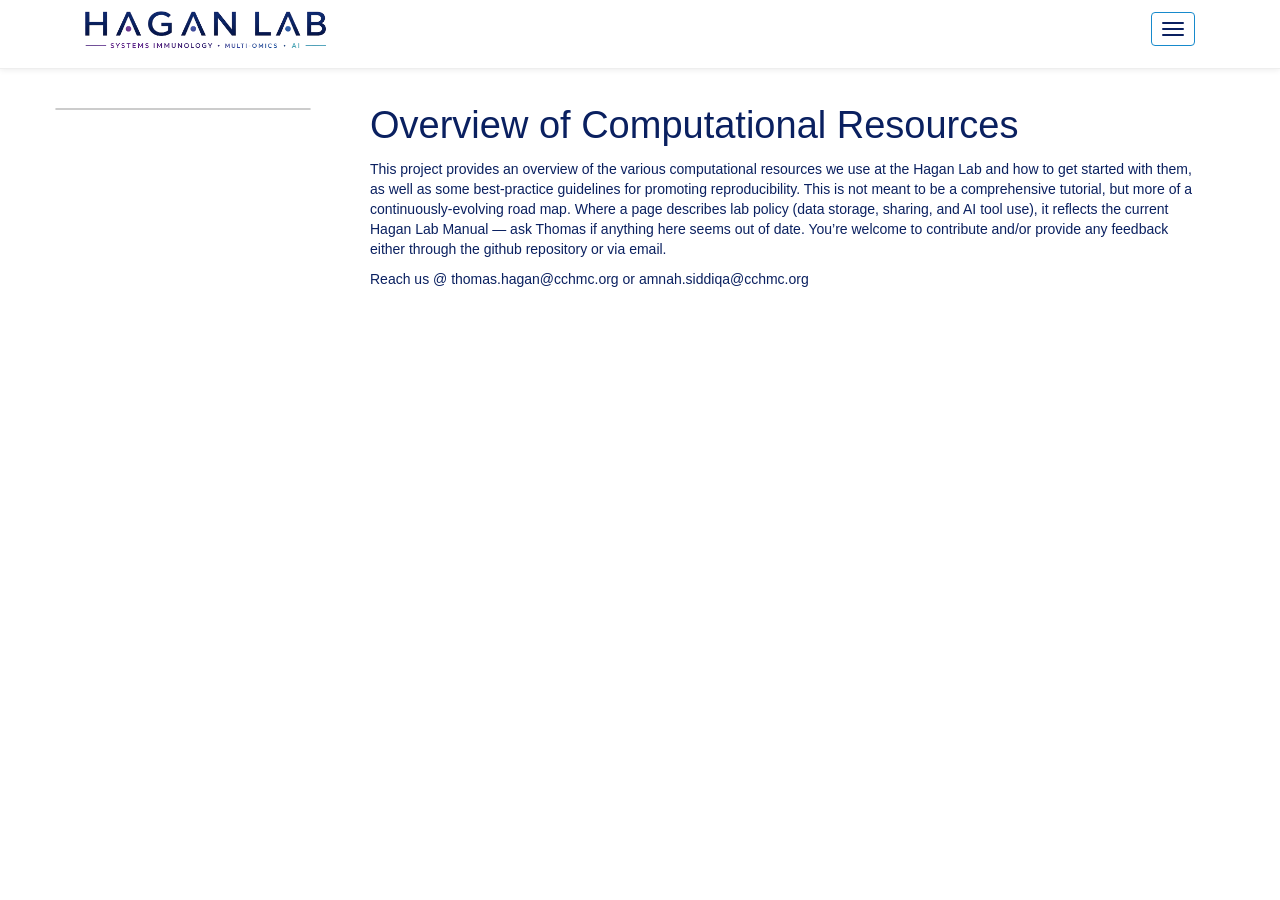
==== index.html @ ee45301b "Fix persistent light-blue navbar and TOC highlight colors Two real bugs, not screenshot artifacts:  " ====
<!DOCTYPE html>

<html>

<head>

<meta charset="utf-8" />
<meta name="generator" content="pandoc" />
<meta http-equiv="X-UA-Compatible" content="IE=EDGE" />




<title>Overview of Computational Resources</title>

<script>// Pandoc 2.9 adds attributes on both header and div. We remove the former (to
// be compatible with the behavior of Pandoc < 2.8).
document.addEventListener('DOMContentLoaded', function(e) {
  var hs = document.querySelectorAll("div.section[class*='level'] > :first-child");
  var i, h, a;
  for (i = 0; i < hs.length; i++) {
    h = hs[i];
    if (!/^h[1-6]$/i.test(h.tagName)) continue;  // it should be a header h1-h6
    a = h.attributes;
    while (a.length > 0) h.removeAttribute(a[0].name);
  }
});
</script>
<script>/*! jQuery v3.6.0 | (c) OpenJS Foundation and other contributors | jquery.org/license */
!function(e,t){"use strict";"object"==typeof module&&"object"==typeof module.exports?module.exports=e.document?t(e,!0):function(e){if(!e.document)throw new Error("jQuery requires a window with a document");return t(e)}:t(e)}("undefined"!=typeof window?window:this,function(C,e){"use strict";var t=[],r=Object.getPrototypeOf,s=t.slice,g=t.flat?function(e){return t.flat.call(e)}:function(e){return t.concat.apply([],e)},u=t.push,i=t.indexOf,n={},o=n.toString,v=n.hasOwnProperty,a=v.toString,l=a.call(Object),y={},m=function(e){return"function"==typeof e&&"number"!=typeof e.nodeType&&"function"!=typeof e.item},x=function(e){return null!=e&&e===e.window},E=C.document,c={type:!0,src:!0,nonce:!0,noModule:!0};function b(e,t,n){var r,i,o=(n=n||E).createElement("script");if(o.text=e,t)for(r in c)(i=t[r]||t.getAttribute&&t.getAttribute(r))&&o.setAttribute(r,i);n.head.appendChild(o).parentNode.removeChild(o)}function w(e){return null==e?e+"":"object"==typeof e||"function"==typeof e?n[o.call(e)]||"object":typeof e}var f="3.6.0",S=function(e,t){return new S.fn.init(e,t)};function p(e){var t=!!e&&"length"in e&&e.length,n=w(e);return!m(e)&&!x(e)&&("array"===n||0===t||"number"==typeof t&&0<t&&t-1 in e)}S.fn=S.prototype={jquery:f,constructor:S,length:0,toArray:function(){return s.call(this)},get:function(e){return null==e?s.call(this):e<0?this[e+this.length]:this[e]},pushStack:function(e){var t=S.merge(this.constructor(),e);return t.prevObject=this,t},each:function(e){return S.each(this,e)},map:function(n){return this.pushStack(S.map(this,function(e,t){return n.call(e,t,e)}))},slice:function(){return this.pushStack(s.apply(this,arguments))},first:function(){return this.eq(0)},last:function(){return this.eq(-1)},even:function(){return this.pushStack(S.grep(this,function(e,t){return(t+1)%2}))},odd:function(){return this.pushStack(S.grep(this,function(e,t){return t%2}))},eq:function(e){var t=this.length,n=+e+(e<0?t:0);return this.pushStack(0<=n&&n<t?[this[n]]:[])},end:function(){return this.prevObject||this.constructor()},push:u,sort:t.sort,splice:t.splice},S.extend=S.fn.extend=function(){var e,t,n,r,i,o,a=arguments[0]||{},s=1,u=arguments.length,l=!1;for("boolean"==typeof a&&(l=a,a=arguments[s]||{},s++),"object"==typeof a||m(a)||(a={}),s===u&&(a=this,s--);s<u;s++)if(null!=(e=arguments[s]))for(t in e)r=e[t],"__proto__"!==t&&a!==r&&(l&&r&&(S.isPlainObject(r)||(i=Array.isArray(r)))?(n=a[t],o=i&&!Array.isArray(n)?[]:i||S.isPlainObject(n)?n:{},i=!1,a[t]=S.extend(l,o,r)):void 0!==r&&(a[t]=r));return a},S.extend({expando:"jQuery"+(f+Math.random()).replace(/\D/g,""),isReady:!0,error:function(e){throw new Error(e)},noop:function(){},isPlainObject:function(e){var t,n;return!(!e||"[object Object]"!==o.call(e))&&(!(t=r(e))||"function"==typeof(n=v.call(t,"constructor")&&t.constructor)&&a.call(n)===l)},isEmptyObject:function(e){var t;for(t in e)return!1;return!0},globalEval:function(e,t,n){b(e,{nonce:t&&t.nonce},n)},each:function(e,t){var n,r=0;if(p(e)){for(n=e.length;r<n;r++)if(!1===t.call(e[r],r,e[r]))break}else for(r in e)if(!1===t.call(e[r],r,e[r]))break;return e},makeArray:function(e,t){var n=t||[];return null!=e&&(p(Object(e))?S.merge(n,"string"==typeof e?[e]:e):u.call(n,e)),n},inArray:function(e,t,n){return null==t?-1:i.call(t,e,n)},merge:function(e,t){for(var n=+t.length,r=0,i=e.length;r<n;r++)e[i++]=t[r];return e.length=i,e},grep:function(e,t,n){for(var r=[],i=0,o=e.length,a=!n;i<o;i++)!t(e[i],i)!==a&&r.push(e[i]);return r},map:function(e,t,n){var r,i,o=0,a=[];if(p(e))for(r=e.length;o<r;o++)null!=(i=t(e[o],o,n))&&a.push(i);else for(o in e)null!=(i=t(e[o],o,n))&&a.push(i);return g(a)},guid:1,support:y}),"function"==typeof Symbol&&(S.fn[Symbol.iterator]=t[Symbol.iterator]),S.each("Boolean Number String Function Array Date RegExp Object Error Symbol".split(" "),function(e,t){n["[object "+t+"]"]=t.toLowerCase()});var d=function(n){var e,d,b,o,i,h,f,g,w,u,l,T,C,a,E,v,s,c,y,S="sizzle"+1*new Date,p=n.document,k=0,r=0,m=ue(),x=ue(),A=ue(),N=ue(),j=function(e,t){return e===t&&(l=!0),0},D={}.hasOwnProperty,t=[],q=t.pop,L=t.push,H=t.push,O=t.slice,P=function(e,t){for(var n=0,r=e.length;n<r;n++)if(e[n]===t)return n;return-1},R="checked|selected|async|autofocus|autoplay|controls|defer|disabled|hidden|ismap|loop|multiple|open|readonly|required|scoped",M="[\\x20\\t\\r\\n\\f]",I="(?:\\\\[\\da-fA-F]{1,6}"+M+"?|\\\\[^\\r\\n\\f]|[\\w-]|[^\0-\\x7f])+",W="\\["+M+"*("+I+")(?:"+M+"*([*^$|!~]?=)"+M+"*(?:'((?:\\\\.|[^\\\\'])*)'|\"((?:\\\\.|[^\\\\\"])*)\"|("+I+"))|)"+M+"*\\]",F=":("+I+")(?:\\((('((?:\\\\.|[^\\\\'])*)'|\"((?:\\\\.|[^\\\\\"])*)\")|((?:\\\\.|[^\\\\()[\\]]|"+W+")*)|.*)\\)|)",B=new RegExp(M+"+","g"),$=new RegExp("^"+M+"+|((?:^|[^\\\\])(?:\\\\.)*)"+M+"+$","g"),_=new RegExp("^"+M+"*,"+M+"*"),z=new RegExp("^"+M+"*([>+~]|"+M+")"+M+"*"),U=new RegExp(M+"|>"),X=new RegExp(F),V=new RegExp("^"+I+"$"),G={ID:new RegExp("^#("+I+")"),CLASS:new RegExp("^\\.("+I+")"),TAG:new RegExp("^("+I+"|[*])"),ATTR:new RegExp("^"+W),PSEUDO:new RegExp("^"+F),CHILD:new RegExp("^:(only|first|last|nth|nth-last)-(child|of-type)(?:\\("+M+"*(even|odd|(([+-]|)(\\d*)n|)"+M+"*(?:([+-]|)"+M+"*(\\d+)|))"+M+"*\\)|)","i"),bool:new RegExp("^(?:"+R+")$","i"),needsContext:new RegExp("^"+M+"*[>+~]|:(even|odd|eq|gt|lt|nth|first|last)(?:\\("+M+"*((?:-\\d)?\\d*)"+M+"*\\)|)(?=[^-]|$)","i")},Y=/HTML$/i,Q=/^(?:input|select|textarea|button)$/i,J=/^h\d$/i,K=/^[^{]+\{\s*\[native \w/,Z=/^(?:#([\w-]+)|(\w+)|\.([\w-]+))$/,ee=/[+~]/,te=new RegExp("\\\\[\\da-fA-F]{1,6}"+M+"?|\\\\([^\\r\\n\\f])","g"),ne=function(e,t){var n="0x"+e.slice(1)-65536;return t||(n<0?String.fromCharCode(n+65536):String.fromCharCode(n>>10|55296,1023&n|56320))},re=/([\0-\x1f\x7f]|^-?\d)|^-$|[^\0-\x1f\x7f-\uFFFF\w-]/g,ie=function(e,t){return t?"\0"===e?"\ufffd":e.slice(0,-1)+"\\"+e.charCodeAt(e.length-1).toString(16)+" ":"\\"+e},oe=function(){T()},ae=be(function(e){return!0===e.disabled&&"fieldset"===e.nodeName.toLowerCase()},{dir:"parentNode",next:"legend"});try{H.apply(t=O.call(p.childNodes),p.childNodes),t[p.childNodes.length].nodeType}catch(e){H={apply:t.length?function(e,t){L.apply(e,O.call(t))}:function(e,t){var n=e.length,r=0;while(e[n++]=t[r++]);e.length=n-1}}}function se(t,e,n,r){var i,o,a,s,u,l,c,f=e&&e.ownerDocument,p=e?e.nodeType:9;if(n=n||[],"string"!=typeof t||!t||1!==p&&9!==p&&11!==p)return n;if(!r&&(T(e),e=e||C,E)){if(11!==p&&(u=Z.exec(t)))if(i=u[1]){if(9===p){if(!(a=e.getElementById(i)))return n;if(a.id===i)return n.push(a),n}else if(f&&(a=f.getElementById(i))&&y(e,a)&&a.id===i)return n.push(a),n}else{if(u[2])return H.apply(n,e.getElementsByTagName(t)),n;if((i=u[3])&&d.getElementsByClassName&&e.getElementsByClassName)return H.apply(n,e.getElementsByClassName(i)),n}if(d.qsa&&!N[t+" "]&&(!v||!v.test(t))&&(1!==p||"object"!==e.nodeName.toLowerCase())){if(c=t,f=e,1===p&&(U.test(t)||z.test(t))){(f=ee.test(t)&&ye(e.parentNode)||e)===e&&d.scope||((s=e.getAttribute("id"))?s=s.replace(re,ie):e.setAttribute("id",s=S)),o=(l=h(t)).length;while(o--)l[o]=(s?"#"+s:":scope")+" "+xe(l[o]);c=l.join(",")}try{return H.apply(n,f.querySelectorAll(c)),n}catch(e){N(t,!0)}finally{s===S&&e.removeAttribute("id")}}}return g(t.replace($,"$1"),e,n,r)}function ue(){var r=[];return function e(t,n){return r.push(t+" ")>b.cacheLength&&delete e[r.shift()],e[t+" "]=n}}function le(e){return e[S]=!0,e}function ce(e){var t=C.createElement("fieldset");try{return!!e(t)}catch(e){return!1}finally{t.parentNode&&t.parentNode.removeChild(t),t=null}}function fe(e,t){var n=e.split("|"),r=n.length;while(r--)b.attrHandle[n[r]]=t}function pe(e,t){var n=t&&e,r=n&&1===e.nodeType&&1===t.nodeType&&e.sourceIndex-t.sourceIndex;if(r)return r;if(n)while(n=n.nextSibling)if(n===t)return-1;return e?1:-1}function de(t){return function(e){return"input"===e.nodeName.toLowerCase()&&e.type===t}}function he(n){return function(e){var t=e.nodeName.toLowerCase();return("input"===t||"button"===t)&&e.type===n}}function ge(t){return function(e){return"form"in e?e.parentNode&&!1===e.disabled?"label"in e?"label"in e.parentNode?e.parentNode.disabled===t:e.disabled===t:e.isDisabled===t||e.isDisabled!==!t&&ae(e)===t:e.disabled===t:"label"in e&&e.disabled===t}}function ve(a){return le(function(o){return o=+o,le(function(e,t){var n,r=a([],e.length,o),i=r.length;while(i--)e[n=r[i]]&&(e[n]=!(t[n]=e[n]))})})}function ye(e){return e&&"undefined"!=typeof e.getElementsByTagName&&e}for(e in d=se.support={},i=se.isXML=function(e){var t=e&&e.namespaceURI,n=e&&(e.ownerDocument||e).documentElement;return!Y.test(t||n&&n.nodeName||"HTML")},T=se.setDocument=function(e){var t,n,r=e?e.ownerDocument||e:p;return r!=C&&9===r.nodeType&&r.documentElement&&(a=(C=r).documentElement,E=!i(C),p!=C&&(n=C.defaultView)&&n.top!==n&&(n.addEventListener?n.addEventListener("unload",oe,!1):n.attachEvent&&n.attachEvent("onunload",oe)),d.scope=ce(function(e){return a.appendChild(e).appendChild(C.createElement("div")),"undefined"!=typeof e.querySelectorAll&&!e.querySelectorAll(":scope fieldset div").length}),d.attributes=ce(function(e){return e.className="i",!e.getAttribute("className")}),d.getElementsByTagName=ce(function(e){return e.appendChild(C.createComment("")),!e.getElementsByTagName("*").length}),d.getElementsByClassName=K.test(C.getElementsByClassName),d.getById=ce(function(e){return a.appendChild(e).id=S,!C.getElementsByName||!C.getElementsByName(S).length}),d.getById?(b.filter.ID=function(e){var t=e.replace(te,ne);return function(e){return e.getAttribute("id")===t}},b.find.ID=function(e,t){if("undefined"!=typeof t.getElementById&&E){var n=t.getElementById(e);return n?[n]:[]}}):(b.filter.ID=function(e){var n=e.replace(te,ne);return function(e){var t="undefined"!=typeof e.getAttributeNode&&e.getAttributeNode("id");return t&&t.value===n}},b.find.ID=function(e,t){if("undefined"!=typeof t.getElementById&&E){var n,r,i,o=t.getElementById(e);if(o){if((n=o.getAttributeNode("id"))&&n.value===e)return[o];i=t.getElementsByName(e),r=0;while(o=i[r++])if((n=o.getAttributeNode("id"))&&n.value===e)return[o]}return[]}}),b.find.TAG=d.getElementsByTagName?function(e,t){return"undefined"!=typeof t.getElementsByTagName?t.getElementsByTagName(e):d.qsa?t.querySelectorAll(e):void 0}:function(e,t){var n,r=[],i=0,o=t.getElementsByTagName(e);if("*"===e){while(n=o[i++])1===n.nodeType&&r.push(n);return r}return o},b.find.CLASS=d.getElementsByClassName&&function(e,t){if("undefined"!=typeof t.getElementsByClassName&&E)return t.getElementsByClassName(e)},s=[],v=[],(d.qsa=K.test(C.querySelectorAll))&&(ce(function(e){var t;a.appendChild(e).innerHTML="<a id='"+S+"'></a><select id='"+S+"-\r\\' msallowcapture=''><option selected=''></option></select>",e.querySelectorAll("[msallowcapture^='']").length&&v.push("[*^$]="+M+"*(?:''|\"\")"),e.querySelectorAll("[selected]").length||v.push("\\["+M+"*(?:value|"+R+")"),e.querySelectorAll("[id~="+S+"-]").length||v.push("~="),(t=C.createElement("input")).setAttribute("name",""),e.appendChild(t),e.querySelectorAll("[name='']").length||v.push("\\["+M+"*name"+M+"*="+M+"*(?:''|\"\")"),e.querySelectorAll(":checked").length||v.push(":checked"),e.querySelectorAll("a#"+S+"+*").length||v.push(".#.+[+~]"),e.querySelectorAll("\\\f"),v.push("[\\r\\n\\f]")}),ce(function(e){e.innerHTML="<a href='' disabled='disabled'></a><select disabled='disabled'><option/></select>";var t=C.createElement("input");t.setAttribute("type","hidden"),e.appendChild(t).setAttribute("name","D"),e.querySelectorAll("[name=d]").length&&v.push("name"+M+"*[*^$|!~]?="),2!==e.querySelectorAll(":enabled").length&&v.push(":enabled",":disabled"),a.appendChild(e).disabled=!0,2!==e.querySelectorAll(":disabled").length&&v.push(":enabled",":disabled"),e.querySelectorAll("*,:x"),v.push(",.*:")})),(d.matchesSelector=K.test(c=a.matches||a.webkitMatchesSelector||a.mozMatchesSelector||a.oMatchesSelector||a.msMatchesSelector))&&ce(function(e){d.disconnectedMatch=c.call(e,"*"),c.call(e,"[s!='']:x"),s.push("!=",F)}),v=v.length&&new RegExp(v.join("|")),s=s.length&&new RegExp(s.join("|")),t=K.test(a.compareDocumentPosition),y=t||K.test(a.contains)?function(e,t){var n=9===e.nodeType?e.documentElement:e,r=t&&t.parentNode;return e===r||!(!r||1!==r.nodeType||!(n.contains?n.contains(r):e.compareDocumentPosition&&16&e.compareDocumentPosition(r)))}:function(e,t){if(t)while(t=t.parentNode)if(t===e)return!0;return!1},j=t?function(e,t){if(e===t)return l=!0,0;var n=!e.compareDocumentPosition-!t.compareDocumentPosition;return n||(1&(n=(e.ownerDocument||e)==(t.ownerDocument||t)?e.compareDocumentPosition(t):1)||!d.sortDetached&&t.compareDocumentPosition(e)===n?e==C||e.ownerDocument==p&&y(p,e)?-1:t==C||t.ownerDocument==p&&y(p,t)?1:u?P(u,e)-P(u,t):0:4&n?-1:1)}:function(e,t){if(e===t)return l=!0,0;var n,r=0,i=e.parentNode,o=t.parentNode,a=[e],s=[t];if(!i||!o)return e==C?-1:t==C?1:i?-1:o?1:u?P(u,e)-P(u,t):0;if(i===o)return pe(e,t);n=e;while(n=n.parentNode)a.unshift(n);n=t;while(n=n.parentNode)s.unshift(n);while(a[r]===s[r])r++;return r?pe(a[r],s[r]):a[r]==p?-1:s[r]==p?1:0}),C},se.matches=function(e,t){return se(e,null,null,t)},se.matchesSelector=function(e,t){if(T(e),d.matchesSelector&&E&&!N[t+" "]&&(!s||!s.test(t))&&(!v||!v.test(t)))try{var n=c.call(e,t);if(n||d.disconnectedMatch||e.document&&11!==e.document.nodeType)return n}catch(e){N(t,!0)}return 0<se(t,C,null,[e]).length},se.contains=function(e,t){return(e.ownerDocument||e)!=C&&T(e),y(e,t)},se.attr=function(e,t){(e.ownerDocument||e)!=C&&T(e);var n=b.attrHandle[t.toLowerCase()],r=n&&D.call(b.attrHandle,t.toLowerCase())?n(e,t,!E):void 0;return void 0!==r?r:d.attributes||!E?e.getAttribute(t):(r=e.getAttributeNode(t))&&r.specified?r.value:null},se.escape=function(e){return(e+"").replace(re,ie)},se.error=function(e){throw new Error("Syntax error, unrecognized expression: "+e)},se.uniqueSort=function(e){var t,n=[],r=0,i=0;if(l=!d.detectDuplicates,u=!d.sortStable&&e.slice(0),e.sort(j),l){while(t=e[i++])t===e[i]&&(r=n.push(i));while(r--)e.splice(n[r],1)}return u=null,e},o=se.getText=function(e){var t,n="",r=0,i=e.nodeType;if(i){if(1===i||9===i||11===i){if("string"==typeof e.textContent)return e.textContent;for(e=e.firstChild;e;e=e.nextSibling)n+=o(e)}else if(3===i||4===i)return e.nodeValue}else while(t=e[r++])n+=o(t);return n},(b=se.selectors={cacheLength:50,createPseudo:le,match:G,attrHandle:{},find:{},relative:{">":{dir:"parentNode",first:!0}," ":{dir:"parentNode"},"+":{dir:"previousSibling",first:!0},"~":{dir:"previousSibling"}},preFilter:{ATTR:function(e){return e[1]=e[1].replace(te,ne),e[3]=(e[3]||e[4]||e[5]||"").replace(te,ne),"~="===e[2]&&(e[3]=" "+e[3]+" "),e.slice(0,4)},CHILD:function(e){return e[1]=e[1].toLowerCase(),"nth"===e[1].slice(0,3)?(e[3]||se.error(e[0]),e[4]=+(e[4]?e[5]+(e[6]||1):2*("even"===e[3]||"odd"===e[3])),e[5]=+(e[7]+e[8]||"odd"===e[3])):e[3]&&se.error(e[0]),e},PSEUDO:function(e){var t,n=!e[6]&&e[2];return G.CHILD.test(e[0])?null:(e[3]?e[2]=e[4]||e[5]||"":n&&X.test(n)&&(t=h(n,!0))&&(t=n.indexOf(")",n.length-t)-n.length)&&(e[0]=e[0].slice(0,t),e[2]=n.slice(0,t)),e.slice(0,3))}},filter:{TAG:function(e){var t=e.replace(te,ne).toLowerCase();return"*"===e?function(){return!0}:function(e){return e.nodeName&&e.nodeName.toLowerCase()===t}},CLASS:function(e){var t=m[e+" "];return t||(t=new RegExp("(^|"+M+")"+e+"("+M+"|$)"))&&m(e,function(e){return t.test("string"==typeof e.className&&e.className||"undefined"!=typeof e.getAttribute&&e.getAttribute("class")||"")})},ATTR:function(n,r,i){return function(e){var t=se.attr(e,n);return null==t?"!="===r:!r||(t+="","="===r?t===i:"!="===r?t!==i:"^="===r?i&&0===t.indexOf(i):"*="===r?i&&-1<t.indexOf(i):"$="===r?i&&t.slice(-i.length)===i:"~="===r?-1<(" "+t.replace(B," ")+" ").indexOf(i):"|="===r&&(t===i||t.slice(0,i.length+1)===i+"-"))}},CHILD:function(h,e,t,g,v){var y="nth"!==h.slice(0,3),m="last"!==h.slice(-4),x="of-type"===e;return 1===g&&0===v?function(e){return!!e.parentNode}:function(e,t,n){var r,i,o,a,s,u,l=y!==m?"nextSibling":"previousSibling",c=e.parentNode,f=x&&e.nodeName.toLowerCase(),p=!n&&!x,d=!1;if(c){if(y){while(l){a=e;while(a=a[l])if(x?a.nodeName.toLowerCase()===f:1===a.nodeType)return!1;u=l="only"===h&&!u&&"nextSibling"}return!0}if(u=[m?c.firstChild:c.lastChild],m&&p){d=(s=(r=(i=(o=(a=c)[S]||(a[S]={}))[a.uniqueID]||(o[a.uniqueID]={}))[h]||[])[0]===k&&r[1])&&r[2],a=s&&c.childNodes[s];while(a=++s&&a&&a[l]||(d=s=0)||u.pop())if(1===a.nodeType&&++d&&a===e){i[h]=[k,s,d];break}}else if(p&&(d=s=(r=(i=(o=(a=e)[S]||(a[S]={}))[a.uniqueID]||(o[a.uniqueID]={}))[h]||[])[0]===k&&r[1]),!1===d)while(a=++s&&a&&a[l]||(d=s=0)||u.pop())if((x?a.nodeName.toLowerCase()===f:1===a.nodeType)&&++d&&(p&&((i=(o=a[S]||(a[S]={}))[a.uniqueID]||(o[a.uniqueID]={}))[h]=[k,d]),a===e))break;return(d-=v)===g||d%g==0&&0<=d/g}}},PSEUDO:function(e,o){var t,a=b.pseudos[e]||b.setFilters[e.toLowerCase()]||se.error("unsupported pseudo: "+e);return a[S]?a(o):1<a.length?(t=[e,e,"",o],b.setFilters.hasOwnProperty(e.toLowerCase())?le(function(e,t){var n,r=a(e,o),i=r.length;while(i--)e[n=P(e,r[i])]=!(t[n]=r[i])}):function(e){return a(e,0,t)}):a}},pseudos:{not:le(function(e){var r=[],i=[],s=f(e.replace($,"$1"));return s[S]?le(function(e,t,n,r){var i,o=s(e,null,r,[]),a=e.length;while(a--)(i=o[a])&&(e[a]=!(t[a]=i))}):function(e,t,n){return r[0]=e,s(r,null,n,i),r[0]=null,!i.pop()}}),has:le(function(t){return function(e){return 0<se(t,e).length}}),contains:le(function(t){return t=t.replace(te,ne),function(e){return-1<(e.textContent||o(e)).indexOf(t)}}),lang:le(function(n){return V.test(n||"")||se.error("unsupported lang: "+n),n=n.replace(te,ne).toLowerCase(),function(e){var t;do{if(t=E?e.lang:e.getAttribute("xml:lang")||e.getAttribute("lang"))return(t=t.toLowerCase())===n||0===t.indexOf(n+"-")}while((e=e.parentNode)&&1===e.nodeType);return!1}}),target:function(e){var t=n.location&&n.location.hash;return t&&t.slice(1)===e.id},root:function(e){return e===a},focus:function(e){return e===C.activeElement&&(!C.hasFocus||C.hasFocus())&&!!(e.type||e.href||~e.tabIndex)},enabled:ge(!1),disabled:ge(!0),checked:function(e){var t=e.nodeName.toLowerCase();return"input"===t&&!!e.checked||"option"===t&&!!e.selected},selected:function(e){return e.parentNode&&e.parentNode.selectedIndex,!0===e.selected},empty:function(e){for(e=e.firstChild;e;e=e.nextSibling)if(e.nodeType<6)return!1;return!0},parent:function(e){return!b.pseudos.empty(e)},header:function(e){return J.test(e.nodeName)},input:function(e){return Q.test(e.nodeName)},button:function(e){var t=e.nodeName.toLowerCase();return"input"===t&&"button"===e.type||"button"===t},text:function(e){var t;return"input"===e.nodeName.toLowerCase()&&"text"===e.type&&(null==(t=e.getAttribute("type"))||"text"===t.toLowerCase())},first:ve(function(){return[0]}),last:ve(function(e,t){return[t-1]}),eq:ve(function(e,t,n){return[n<0?n+t:n]}),even:ve(function(e,t){for(var n=0;n<t;n+=2)e.push(n);return e}),odd:ve(function(e,t){for(var n=1;n<t;n+=2)e.push(n);return e}),lt:ve(function(e,t,n){for(var r=n<0?n+t:t<n?t:n;0<=--r;)e.push(r);return e}),gt:ve(function(e,t,n){for(var r=n<0?n+t:n;++r<t;)e.push(r);return e})}}).pseudos.nth=b.pseudos.eq,{radio:!0,checkbox:!0,file:!0,password:!0,image:!0})b.pseudos[e]=de(e);for(e in{submit:!0,reset:!0})b.pseudos[e]=he(e);function me(){}function xe(e){for(var t=0,n=e.length,r="";t<n;t++)r+=e[t].value;return r}function be(s,e,t){var u=e.dir,l=e.next,c=l||u,f=t&&"parentNode"===c,p=r++;return e.first?function(e,t,n){while(e=e[u])if(1===e.nodeType||f)return s(e,t,n);return!1}:function(e,t,n){var r,i,o,a=[k,p];if(n){while(e=e[u])if((1===e.nodeType||f)&&s(e,t,n))return!0}else while(e=e[u])if(1===e.nodeType||f)if(i=(o=e[S]||(e[S]={}))[e.uniqueID]||(o[e.uniqueID]={}),l&&l===e.nodeName.toLowerCase())e=e[u]||e;else{if((r=i[c])&&r[0]===k&&r[1]===p)return a[2]=r[2];if((i[c]=a)[2]=s(e,t,n))return!0}return!1}}function we(i){return 1<i.length?function(e,t,n){var r=i.length;while(r--)if(!i[r](e,t,n))return!1;return!0}:i[0]}function Te(e,t,n,r,i){for(var o,a=[],s=0,u=e.length,l=null!=t;s<u;s++)(o=e[s])&&(n&&!n(o,r,i)||(a.push(o),l&&t.push(s)));return a}function Ce(d,h,g,v,y,e){return v&&!v[S]&&(v=Ce(v)),y&&!y[S]&&(y=Ce(y,e)),le(function(e,t,n,r){var i,o,a,s=[],u=[],l=t.length,c=e||function(e,t,n){for(var r=0,i=t.length;r<i;r++)se(e,t[r],n);return n}(h||"*",n.nodeType?[n]:n,[]),f=!d||!e&&h?c:Te(c,s,d,n,r),p=g?y||(e?d:l||v)?[]:t:f;if(g&&g(f,p,n,r),v){i=Te(p,u),v(i,[],n,r),o=i.length;while(o--)(a=i[o])&&(p[u[o]]=!(f[u[o]]=a))}if(e){if(y||d){if(y){i=[],o=p.length;while(o--)(a=p[o])&&i.push(f[o]=a);y(null,p=[],i,r)}o=p.length;while(o--)(a=p[o])&&-1<(i=y?P(e,a):s[o])&&(e[i]=!(t[i]=a))}}else p=Te(p===t?p.splice(l,p.length):p),y?y(null,t,p,r):H.apply(t,p)})}function Ee(e){for(var i,t,n,r=e.length,o=b.relative[e[0].type],a=o||b.relative[" "],s=o?1:0,u=be(function(e){return e===i},a,!0),l=be(function(e){return-1<P(i,e)},a,!0),c=[function(e,t,n){var r=!o&&(n||t!==w)||((i=t).nodeType?u(e,t,n):l(e,t,n));return i=null,r}];s<r;s++)if(t=b.relative[e[s].type])c=[be(we(c),t)];else{if((t=b.filter[e[s].type].apply(null,e[s].matches))[S]){for(n=++s;n<r;n++)if(b.relative[e[n].type])break;return Ce(1<s&&we(c),1<s&&xe(e.slice(0,s-1).concat({value:" "===e[s-2].type?"*":""})).replace($,"$1"),t,s<n&&Ee(e.slice(s,n)),n<r&&Ee(e=e.slice(n)),n<r&&xe(e))}c.push(t)}return we(c)}return me.prototype=b.filters=b.pseudos,b.setFilters=new me,h=se.tokenize=function(e,t){var n,r,i,o,a,s,u,l=x[e+" "];if(l)return t?0:l.slice(0);a=e,s=[],u=b.preFilter;while(a){for(o in n&&!(r=_.exec(a))||(r&&(a=a.slice(r[0].length)||a),s.push(i=[])),n=!1,(r=z.exec(a))&&(n=r.shift(),i.push({value:n,type:r[0].replace($," ")}),a=a.slice(n.length)),b.filter)!(r=G[o].exec(a))||u[o]&&!(r=u[o](r))||(n=r.shift(),i.push({value:n,type:o,matches:r}),a=a.slice(n.length));if(!n)break}return t?a.length:a?se.error(e):x(e,s).slice(0)},f=se.compile=function(e,t){var n,v,y,m,x,r,i=[],o=[],a=A[e+" "];if(!a){t||(t=h(e)),n=t.length;while(n--)(a=Ee(t[n]))[S]?i.push(a):o.push(a);(a=A(e,(v=o,m=0<(y=i).length,x=0<v.length,r=function(e,t,n,r,i){var o,a,s,u=0,l="0",c=e&&[],f=[],p=w,d=e||x&&b.find.TAG("*",i),h=k+=null==p?1:Math.random()||.1,g=d.length;for(i&&(w=t==C||t||i);l!==g&&null!=(o=d[l]);l++){if(x&&o){a=0,t||o.ownerDocument==C||(T(o),n=!E);while(s=v[a++])if(s(o,t||C,n)){r.push(o);break}i&&(k=h)}m&&((o=!s&&o)&&u--,e&&c.push(o))}if(u+=l,m&&l!==u){a=0;while(s=y[a++])s(c,f,t,n);if(e){if(0<u)while(l--)c[l]||f[l]||(f[l]=q.call(r));f=Te(f)}H.apply(r,f),i&&!e&&0<f.length&&1<u+y.length&&se.uniqueSort(r)}return i&&(k=h,w=p),c},m?le(r):r))).selector=e}return a},g=se.select=function(e,t,n,r){var i,o,a,s,u,l="function"==typeof e&&e,c=!r&&h(e=l.selector||e);if(n=n||[],1===c.length){if(2<(o=c[0]=c[0].slice(0)).length&&"ID"===(a=o[0]).type&&9===t.nodeType&&E&&b.relative[o[1].type]){if(!(t=(b.find.ID(a.matches[0].replace(te,ne),t)||[])[0]))return n;l&&(t=t.parentNode),e=e.slice(o.shift().value.length)}i=G.needsContext.test(e)?0:o.length;while(i--){if(a=o[i],b.relative[s=a.type])break;if((u=b.find[s])&&(r=u(a.matches[0].replace(te,ne),ee.test(o[0].type)&&ye(t.parentNode)||t))){if(o.splice(i,1),!(e=r.length&&xe(o)))return H.apply(n,r),n;break}}}return(l||f(e,c))(r,t,!E,n,!t||ee.test(e)&&ye(t.parentNode)||t),n},d.sortStable=S.split("").sort(j).join("")===S,d.detectDuplicates=!!l,T(),d.sortDetached=ce(function(e){return 1&e.compareDocumentPosition(C.createElement("fieldset"))}),ce(function(e){return e.innerHTML="<a href='#'></a>","#"===e.firstChild.getAttribute("href")})||fe("type|href|height|width",function(e,t,n){if(!n)return e.getAttribute(t,"type"===t.toLowerCase()?1:2)}),d.attributes&&ce(function(e){return e.innerHTML="<input/>",e.firstChild.setAttribute("value",""),""===e.firstChild.getAttribute("value")})||fe("value",function(e,t,n){if(!n&&"input"===e.nodeName.toLowerCase())return e.defaultValue}),ce(function(e){return null==e.getAttribute("disabled")})||fe(R,function(e,t,n){var r;if(!n)return!0===e[t]?t.toLowerCase():(r=e.getAttributeNode(t))&&r.specified?r.value:null}),se}(C);S.find=d,S.expr=d.selectors,S.expr[":"]=S.expr.pseudos,S.uniqueSort=S.unique=d.uniqueSort,S.text=d.getText,S.isXMLDoc=d.isXML,S.contains=d.contains,S.escapeSelector=d.escape;var h=function(e,t,n){var r=[],i=void 0!==n;while((e=e[t])&&9!==e.nodeType)if(1===e.nodeType){if(i&&S(e).is(n))break;r.push(e)}return r},T=function(e,t){for(var n=[];e;e=e.nextSibling)1===e.nodeType&&e!==t&&n.push(e);return n},k=S.expr.match.needsContext;function A(e,t){return e.nodeName&&e.nodeName.toLowerCase()===t.toLowerCase()}var N=/^<([a-z][^\/\0>:\x20\t\r\n\f]*)[\x20\t\r\n\f]*\/?>(?:<\/\1>|)$/i;function j(e,n,r){return m(n)?S.grep(e,function(e,t){return!!n.call(e,t,e)!==r}):n.nodeType?S.grep(e,function(e){return e===n!==r}):"string"!=typeof n?S.grep(e,function(e){return-1<i.call(n,e)!==r}):S.filter(n,e,r)}S.filter=function(e,t,n){var r=t[0];return n&&(e=":not("+e+")"),1===t.length&&1===r.nodeType?S.find.matchesSelector(r,e)?[r]:[]:S.find.matches(e,S.grep(t,function(e){return 1===e.nodeType}))},S.fn.extend({find:function(e){var t,n,r=this.length,i=this;if("string"!=typeof e)return this.pushStack(S(e).filter(function(){for(t=0;t<r;t++)if(S.contains(i[t],this))return!0}));for(n=this.pushStack([]),t=0;t<r;t++)S.find(e,i[t],n);return 1<r?S.uniqueSort(n):n},filter:function(e){return this.pushStack(j(this,e||[],!1))},not:function(e){return this.pushStack(j(this,e||[],!0))},is:function(e){return!!j(this,"string"==typeof e&&k.test(e)?S(e):e||[],!1).length}});var D,q=/^(?:\s*(<[\w\W]+>)[^>]*|#([\w-]+))$/;(S.fn.init=function(e,t,n){var r,i;if(!e)return this;if(n=n||D,"string"==typeof e){if(!(r="<"===e[0]&&">"===e[e.length-1]&&3<=e.length?[null,e,null]:q.exec(e))||!r[1]&&t)return!t||t.jquery?(t||n).find(e):this.constructor(t).find(e);if(r[1]){if(t=t instanceof S?t[0]:t,S.merge(this,S.parseHTML(r[1],t&&t.nodeType?t.ownerDocument||t:E,!0)),N.test(r[1])&&S.isPlainObject(t))for(r in t)m(this[r])?this[r](t[r]):this.attr(r,t[r]);return this}return(i=E.getElementById(r[2]))&&(this[0]=i,this.length=1),this}return e.nodeType?(this[0]=e,this.length=1,this):m(e)?void 0!==n.ready?n.ready(e):e(S):S.makeArray(e,this)}).prototype=S.fn,D=S(E);var L=/^(?:parents|prev(?:Until|All))/,H={children:!0,contents:!0,next:!0,prev:!0};function O(e,t){while((e=e[t])&&1!==e.nodeType);return e}S.fn.extend({has:function(e){var t=S(e,this),n=t.length;return this.filter(function(){for(var e=0;e<n;e++)if(S.contains(this,t[e]))return!0})},closest:function(e,t){var n,r=0,i=this.length,o=[],a="string"!=typeof e&&S(e);if(!k.test(e))for(;r<i;r++)for(n=this[r];n&&n!==t;n=n.parentNode)if(n.nodeType<11&&(a?-1<a.index(n):1===n.nodeType&&S.find.matchesSelector(n,e))){o.push(n);break}return this.pushStack(1<o.length?S.uniqueSort(o):o)},index:function(e){return e?"string"==typeof e?i.call(S(e),this[0]):i.call(this,e.jquery?e[0]:e):this[0]&&this[0].parentNode?this.first().prevAll().length:-1},add:function(e,t){return this.pushStack(S.uniqueSort(S.merge(this.get(),S(e,t))))},addBack:function(e){return this.add(null==e?this.prevObject:this.prevObject.filter(e))}}),S.each({parent:function(e){var t=e.parentNode;return t&&11!==t.nodeType?t:null},parents:function(e){return h(e,"parentNode")},parentsUntil:function(e,t,n){return h(e,"parentNode",n)},next:function(e){return O(e,"nextSibling")},prev:function(e){return O(e,"previousSibling")},nextAll:function(e){return h(e,"nextSibling")},prevAll:function(e){return h(e,"previousSibling")},nextUntil:function(e,t,n){return h(e,"nextSibling",n)},prevUntil:function(e,t,n){return h(e,"previousSibling",n)},siblings:function(e){return T((e.parentNode||{}).firstChild,e)},children:function(e){return T(e.firstChild)},contents:function(e){return null!=e.contentDocument&&r(e.contentDocument)?e.contentDocument:(A(e,"template")&&(e=e.content||e),S.merge([],e.childNodes))}},function(r,i){S.fn[r]=function(e,t){var n=S.map(this,i,e);return"Until"!==r.slice(-5)&&(t=e),t&&"string"==typeof t&&(n=S.filter(t,n)),1<this.length&&(H[r]||S.uniqueSort(n),L.test(r)&&n.reverse()),this.pushStack(n)}});var P=/[^\x20\t\r\n\f]+/g;function R(e){return e}function M(e){throw e}function I(e,t,n,r){var i;try{e&&m(i=e.promise)?i.call(e).done(t).fail(n):e&&m(i=e.then)?i.call(e,t,n):t.apply(void 0,[e].slice(r))}catch(e){n.apply(void 0,[e])}}S.Callbacks=function(r){var e,n;r="string"==typeof r?(e=r,n={},S.each(e.match(P)||[],function(e,t){n[t]=!0}),n):S.extend({},r);var i,t,o,a,s=[],u=[],l=-1,c=function(){for(a=a||r.once,o=i=!0;u.length;l=-1){t=u.shift();while(++l<s.length)!1===s[l].apply(t[0],t[1])&&r.stopOnFalse&&(l=s.length,t=!1)}r.memory||(t=!1),i=!1,a&&(s=t?[]:"")},f={add:function(){return s&&(t&&!i&&(l=s.length-1,u.push(t)),function n(e){S.each(e,function(e,t){m(t)?r.unique&&f.has(t)||s.push(t):t&&t.length&&"string"!==w(t)&&n(t)})}(arguments),t&&!i&&c()),this},remove:function(){return S.each(arguments,function(e,t){var n;while(-1<(n=S.inArray(t,s,n)))s.splice(n,1),n<=l&&l--}),this},has:function(e){return e?-1<S.inArray(e,s):0<s.length},empty:function(){return s&&(s=[]),this},disable:function(){return a=u=[],s=t="",this},disabled:function(){return!s},lock:function(){return a=u=[],t||i||(s=t=""),this},locked:function(){return!!a},fireWith:function(e,t){return a||(t=[e,(t=t||[]).slice?t.slice():t],u.push(t),i||c()),this},fire:function(){return f.fireWith(this,arguments),this},fired:function(){return!!o}};return f},S.extend({Deferred:function(e){var o=[["notify","progress",S.Callbacks("memory"),S.Callbacks("memory"),2],["resolve","done",S.Callbacks("once memory"),S.Callbacks("once memory"),0,"resolved"],["reject","fail",S.Callbacks("once memory"),S.Callbacks("once memory"),1,"rejected"]],i="pending",a={state:function(){return i},always:function(){return s.done(arguments).fail(arguments),this},"catch":function(e){return a.then(null,e)},pipe:function(){var i=arguments;return S.Deferred(function(r){S.each(o,function(e,t){var n=m(i[t[4]])&&i[t[4]];s[t[1]](function(){var e=n&&n.apply(this,arguments);e&&m(e.promise)?e.promise().progress(r.notify).done(r.resolve).fail(r.reject):r[t[0]+"With"](this,n?[e]:arguments)})}),i=null}).promise()},then:function(t,n,r){var u=0;function l(i,o,a,s){return function(){var n=this,r=arguments,e=function(){var e,t;if(!(i<u)){if((e=a.apply(n,r))===o.promise())throw new TypeError("Thenable self-resolution");t=e&&("object"==typeof e||"function"==typeof e)&&e.then,m(t)?s?t.call(e,l(u,o,R,s),l(u,o,M,s)):(u++,t.call(e,l(u,o,R,s),l(u,o,M,s),l(u,o,R,o.notifyWith))):(a!==R&&(n=void 0,r=[e]),(s||o.resolveWith)(n,r))}},t=s?e:function(){try{e()}catch(e){S.Deferred.exceptionHook&&S.Deferred.exceptionHook(e,t.stackTrace),u<=i+1&&(a!==M&&(n=void 0,r=[e]),o.rejectWith(n,r))}};i?t():(S.Deferred.getStackHook&&(t.stackTrace=S.Deferred.getStackHook()),C.setTimeout(t))}}return S.Deferred(function(e){o[0][3].add(l(0,e,m(r)?r:R,e.notifyWith)),o[1][3].add(l(0,e,m(t)?t:R)),o[2][3].add(l(0,e,m(n)?n:M))}).promise()},promise:function(e){return null!=e?S.extend(e,a):a}},s={};return S.each(o,function(e,t){var n=t[2],r=t[5];a[t[1]]=n.add,r&&n.add(function(){i=r},o[3-e][2].disable,o[3-e][3].disable,o[0][2].lock,o[0][3].lock),n.add(t[3].fire),s[t[0]]=function(){return s[t[0]+"With"](this===s?void 0:this,arguments),this},s[t[0]+"With"]=n.fireWith}),a.promise(s),e&&e.call(s,s),s},when:function(e){var n=arguments.length,t=n,r=Array(t),i=s.call(arguments),o=S.Deferred(),a=function(t){return function(e){r[t]=this,i[t]=1<arguments.length?s.call(arguments):e,--n||o.resolveWith(r,i)}};if(n<=1&&(I(e,o.done(a(t)).resolve,o.reject,!n),"pending"===o.state()||m(i[t]&&i[t].then)))return o.then();while(t--)I(i[t],a(t),o.reject);return o.promise()}});var W=/^(Eval|Internal|Range|Reference|Syntax|Type|URI)Error$/;S.Deferred.exceptionHook=function(e,t){C.console&&C.console.warn&&e&&W.test(e.name)&&C.console.warn("jQuery.Deferred exception: "+e.message,e.stack,t)},S.readyException=function(e){C.setTimeout(function(){throw e})};var F=S.Deferred();function B(){E.removeEventListener("DOMContentLoaded",B),C.removeEventListener("load",B),S.ready()}S.fn.ready=function(e){return F.then(e)["catch"](function(e){S.readyException(e)}),this},S.extend({isReady:!1,readyWait:1,ready:function(e){(!0===e?--S.readyWait:S.isReady)||(S.isReady=!0)!==e&&0<--S.readyWait||F.resolveWith(E,[S])}}),S.ready.then=F.then,"complete"===E.readyState||"loading"!==E.readyState&&!E.documentElement.doScroll?C.setTimeout(S.ready):(E.addEventListener("DOMContentLoaded",B),C.addEventListener("load",B));var $=function(e,t,n,r,i,o,a){var s=0,u=e.length,l=null==n;if("object"===w(n))for(s in i=!0,n)$(e,t,s,n[s],!0,o,a);else if(void 0!==r&&(i=!0,m(r)||(a=!0),l&&(a?(t.call(e,r),t=null):(l=t,t=function(e,t,n){return l.call(S(e),n)})),t))for(;s<u;s++)t(e[s],n,a?r:r.call(e[s],s,t(e[s],n)));return i?e:l?t.call(e):u?t(e[0],n):o},_=/^-ms-/,z=/-([a-z])/g;function U(e,t){return t.toUpperCase()}function X(e){return e.replace(_,"ms-").replace(z,U)}var V=function(e){return 1===e.nodeType||9===e.nodeType||!+e.nodeType};function G(){this.expando=S.expando+G.uid++}G.uid=1,G.prototype={cache:function(e){var t=e[this.expando];return t||(t={},V(e)&&(e.nodeType?e[this.expando]=t:Object.defineProperty(e,this.expando,{value:t,configurable:!0}))),t},set:function(e,t,n){var r,i=this.cache(e);if("string"==typeof t)i[X(t)]=n;else for(r in t)i[X(r)]=t[r];return i},get:function(e,t){return void 0===t?this.cache(e):e[this.expando]&&e[this.expando][X(t)]},access:function(e,t,n){return void 0===t||t&&"string"==typeof t&&void 0===n?this.get(e,t):(this.set(e,t,n),void 0!==n?n:t)},remove:function(e,t){var n,r=e[this.expando];if(void 0!==r){if(void 0!==t){n=(t=Array.isArray(t)?t.map(X):(t=X(t))in r?[t]:t.match(P)||[]).length;while(n--)delete r[t[n]]}(void 0===t||S.isEmptyObject(r))&&(e.nodeType?e[this.expando]=void 0:delete e[this.expando])}},hasData:function(e){var t=e[this.expando];return void 0!==t&&!S.isEmptyObject(t)}};var Y=new G,Q=new G,J=/^(?:\{[\w\W]*\}|\[[\w\W]*\])$/,K=/[A-Z]/g;function Z(e,t,n){var r,i;if(void 0===n&&1===e.nodeType)if(r="data-"+t.replace(K,"-$&").toLowerCase(),"string"==typeof(n=e.getAttribute(r))){try{n="true"===(i=n)||"false"!==i&&("null"===i?null:i===+i+""?+i:J.test(i)?JSON.parse(i):i)}catch(e){}Q.set(e,t,n)}else n=void 0;return n}S.extend({hasData:function(e){return Q.hasData(e)||Y.hasData(e)},data:function(e,t,n){return Q.access(e,t,n)},removeData:function(e,t){Q.remove(e,t)},_data:function(e,t,n){return Y.access(e,t,n)},_removeData:function(e,t){Y.remove(e,t)}}),S.fn.extend({data:function(n,e){var t,r,i,o=this[0],a=o&&o.attributes;if(void 0===n){if(this.length&&(i=Q.get(o),1===o.nodeType&&!Y.get(o,"hasDataAttrs"))){t=a.length;while(t--)a[t]&&0===(r=a[t].name).indexOf("data-")&&(r=X(r.slice(5)),Z(o,r,i[r]));Y.set(o,"hasDataAttrs",!0)}return i}return"object"==typeof n?this.each(function(){Q.set(this,n)}):$(this,function(e){var t;if(o&&void 0===e)return void 0!==(t=Q.get(o,n))?t:void 0!==(t=Z(o,n))?t:void 0;this.each(function(){Q.set(this,n,e)})},null,e,1<arguments.length,null,!0)},removeData:function(e){return this.each(function(){Q.remove(this,e)})}}),S.extend({queue:function(e,t,n){var r;if(e)return t=(t||"fx")+"queue",r=Y.get(e,t),n&&(!r||Array.isArray(n)?r=Y.access(e,t,S.makeArray(n)):r.push(n)),r||[]},dequeue:function(e,t){t=t||"fx";var n=S.queue(e,t),r=n.length,i=n.shift(),o=S._queueHooks(e,t);"inprogress"===i&&(i=n.shift(),r--),i&&("fx"===t&&n.unshift("inprogress"),delete o.stop,i.call(e,function(){S.dequeue(e,t)},o)),!r&&o&&o.empty.fire()},_queueHooks:function(e,t){var n=t+"queueHooks";return Y.get(e,n)||Y.access(e,n,{empty:S.Callbacks("once memory").add(function(){Y.remove(e,[t+"queue",n])})})}}),S.fn.extend({queue:function(t,n){var e=2;return"string"!=typeof t&&(n=t,t="fx",e--),arguments.length<e?S.queue(this[0],t):void 0===n?this:this.each(function(){var e=S.queue(this,t,n);S._queueHooks(this,t),"fx"===t&&"inprogress"!==e[0]&&S.dequeue(this,t)})},dequeue:function(e){return this.each(function(){S.dequeue(this,e)})},clearQueue:function(e){return this.queue(e||"fx",[])},promise:function(e,t){var n,r=1,i=S.Deferred(),o=this,a=this.length,s=function(){--r||i.resolveWith(o,[o])};"string"!=typeof e&&(t=e,e=void 0),e=e||"fx";while(a--)(n=Y.get(o[a],e+"queueHooks"))&&n.empty&&(r++,n.empty.add(s));return s(),i.promise(t)}});var ee=/[+-]?(?:\d*\.|)\d+(?:[eE][+-]?\d+|)/.source,te=new RegExp("^(?:([+-])=|)("+ee+")([a-z%]*)$","i"),ne=["Top","Right","Bottom","Left"],re=E.documentElement,ie=function(e){return S.contains(e.ownerDocument,e)},oe={composed:!0};re.getRootNode&&(ie=function(e){return S.contains(e.ownerDocument,e)||e.getRootNode(oe)===e.ownerDocument});var ae=function(e,t){return"none"===(e=t||e).style.display||""===e.style.display&&ie(e)&&"none"===S.css(e,"display")};function se(e,t,n,r){var i,o,a=20,s=r?function(){return r.cur()}:function(){return S.css(e,t,"")},u=s(),l=n&&n[3]||(S.cssNumber[t]?"":"px"),c=e.nodeType&&(S.cssNumber[t]||"px"!==l&&+u)&&te.exec(S.css(e,t));if(c&&c[3]!==l){u/=2,l=l||c[3],c=+u||1;while(a--)S.style(e,t,c+l),(1-o)*(1-(o=s()/u||.5))<=0&&(a=0),c/=o;c*=2,S.style(e,t,c+l),n=n||[]}return n&&(c=+c||+u||0,i=n[1]?c+(n[1]+1)*n[2]:+n[2],r&&(r.unit=l,r.start=c,r.end=i)),i}var ue={};function le(e,t){for(var n,r,i,o,a,s,u,l=[],c=0,f=e.length;c<f;c++)(r=e[c]).style&&(n=r.style.display,t?("none"===n&&(l[c]=Y.get(r,"display")||null,l[c]||(r.style.display="")),""===r.style.display&&ae(r)&&(l[c]=(u=a=o=void 0,a=(i=r).ownerDocument,s=i.nodeName,(u=ue[s])||(o=a.body.appendChild(a.createElement(s)),u=S.css(o,"display"),o.parentNode.removeChild(o),"none"===u&&(u="block"),ue[s]=u)))):"none"!==n&&(l[c]="none",Y.set(r,"display",n)));for(c=0;c<f;c++)null!=l[c]&&(e[c].style.display=l[c]);return e}S.fn.extend({show:function(){return le(this,!0)},hide:function(){return le(this)},toggle:function(e){return"boolean"==typeof e?e?this.show():this.hide():this.each(function(){ae(this)?S(this).show():S(this).hide()})}});var ce,fe,pe=/^(?:checkbox|radio)$/i,de=/<([a-z][^\/\0>\x20\t\r\n\f]*)/i,he=/^$|^module$|\/(?:java|ecma)script/i;ce=E.createDocumentFragment().appendChild(E.createElement("div")),(fe=E.createElement("input")).setAttribute("type","radio"),fe.setAttribute("checked","checked"),fe.setAttribute("name","t"),ce.appendChild(fe),y.checkClone=ce.cloneNode(!0).cloneNode(!0).lastChild.checked,ce.innerHTML="<textarea>x</textarea>",y.noCloneChecked=!!ce.cloneNode(!0).lastChild.defaultValue,ce.innerHTML="<option></option>",y.option=!!ce.lastChild;var ge={thead:[1,"<table>","</table>"],col:[2,"<table><colgroup>","</colgroup></table>"],tr:[2,"<table><tbody>","</tbody></table>"],td:[3,"<table><tbody><tr>","</tr></tbody></table>"],_default:[0,"",""]};function ve(e,t){var n;return n="undefined"!=typeof e.getElementsByTagName?e.getElementsByTagName(t||"*"):"undefined"!=typeof e.querySelectorAll?e.querySelectorAll(t||"*"):[],void 0===t||t&&A(e,t)?S.merge([e],n):n}function ye(e,t){for(var n=0,r=e.length;n<r;n++)Y.set(e[n],"globalEval",!t||Y.get(t[n],"globalEval"))}ge.tbody=ge.tfoot=ge.colgroup=ge.caption=ge.thead,ge.th=ge.td,y.option||(ge.optgroup=ge.option=[1,"<select multiple='multiple'>","</select>"]);var me=/<|&#?\w+;/;function xe(e,t,n,r,i){for(var o,a,s,u,l,c,f=t.createDocumentFragment(),p=[],d=0,h=e.length;d<h;d++)if((o=e[d])||0===o)if("object"===w(o))S.merge(p,o.nodeType?[o]:o);else if(me.test(o)){a=a||f.appendChild(t.createElement("div")),s=(de.exec(o)||["",""])[1].toLowerCase(),u=ge[s]||ge._default,a.innerHTML=u[1]+S.htmlPrefilter(o)+u[2],c=u[0];while(c--)a=a.lastChild;S.merge(p,a.childNodes),(a=f.firstChild).textContent=""}else p.push(t.createTextNode(o));f.textContent="",d=0;while(o=p[d++])if(r&&-1<S.inArray(o,r))i&&i.push(o);else if(l=ie(o),a=ve(f.appendChild(o),"script"),l&&ye(a),n){c=0;while(o=a[c++])he.test(o.type||"")&&n.push(o)}return f}var be=/^([^.]*)(?:\.(.+)|)/;function we(){return!0}function Te(){return!1}function Ce(e,t){return e===function(){try{return E.activeElement}catch(e){}}()==("focus"===t)}function Ee(e,t,n,r,i,o){var a,s;if("object"==typeof t){for(s in"string"!=typeof n&&(r=r||n,n=void 0),t)Ee(e,s,n,r,t[s],o);return e}if(null==r&&null==i?(i=n,r=n=void 0):null==i&&("string"==typeof n?(i=r,r=void 0):(i=r,r=n,n=void 0)),!1===i)i=Te;else if(!i)return e;return 1===o&&(a=i,(i=function(e){return S().off(e),a.apply(this,arguments)}).guid=a.guid||(a.guid=S.guid++)),e.each(function(){S.event.add(this,t,i,r,n)})}function Se(e,i,o){o?(Y.set(e,i,!1),S.event.add(e,i,{namespace:!1,handler:function(e){var t,n,r=Y.get(this,i);if(1&e.isTrigger&&this[i]){if(r.length)(S.event.special[i]||{}).delegateType&&e.stopPropagation();else if(r=s.call(arguments),Y.set(this,i,r),t=o(this,i),this[i](),r!==(n=Y.get(this,i))||t?Y.set(this,i,!1):n={},r!==n)return e.stopImmediatePropagation(),e.preventDefault(),n&&n.value}else r.length&&(Y.set(this,i,{value:S.event.trigger(S.extend(r[0],S.Event.prototype),r.slice(1),this)}),e.stopImmediatePropagation())}})):void 0===Y.get(e,i)&&S.event.add(e,i,we)}S.event={global:{},add:function(t,e,n,r,i){var o,a,s,u,l,c,f,p,d,h,g,v=Y.get(t);if(V(t)){n.handler&&(n=(o=n).handler,i=o.selector),i&&S.find.matchesSelector(re,i),n.guid||(n.guid=S.guid++),(u=v.events)||(u=v.events=Object.create(null)),(a=v.handle)||(a=v.handle=function(e){return"undefined"!=typeof S&&S.event.triggered!==e.type?S.event.dispatch.apply(t,arguments):void 0}),l=(e=(e||"").match(P)||[""]).length;while(l--)d=g=(s=be.exec(e[l])||[])[1],h=(s[2]||"").split(".").sort(),d&&(f=S.event.special[d]||{},d=(i?f.delegateType:f.bindType)||d,f=S.event.special[d]||{},c=S.extend({type:d,origType:g,data:r,handler:n,guid:n.guid,selector:i,needsContext:i&&S.expr.match.needsContext.test(i),namespace:h.join(".")},o),(p=u[d])||((p=u[d]=[]).delegateCount=0,f.setup&&!1!==f.setup.call(t,r,h,a)||t.addEventListener&&t.addEventListener(d,a)),f.add&&(f.add.call(t,c),c.handler.guid||(c.handler.guid=n.guid)),i?p.splice(p.delegateCount++,0,c):p.push(c),S.event.global[d]=!0)}},remove:function(e,t,n,r,i){var o,a,s,u,l,c,f,p,d,h,g,v=Y.hasData(e)&&Y.get(e);if(v&&(u=v.events)){l=(t=(t||"").match(P)||[""]).length;while(l--)if(d=g=(s=be.exec(t[l])||[])[1],h=(s[2]||"").split(".").sort(),d){f=S.event.special[d]||{},p=u[d=(r?f.delegateType:f.bindType)||d]||[],s=s[2]&&new RegExp("(^|\\.)"+h.join("\\.(?:.*\\.|)")+"(\\.|$)"),a=o=p.length;while(o--)c=p[o],!i&&g!==c.origType||n&&n.guid!==c.guid||s&&!s.test(c.namespace)||r&&r!==c.selector&&("**"!==r||!c.selector)||(p.splice(o,1),c.selector&&p.delegateCount--,f.remove&&f.remove.call(e,c));a&&!p.length&&(f.teardown&&!1!==f.teardown.call(e,h,v.handle)||S.removeEvent(e,d,v.handle),delete u[d])}else for(d in u)S.event.remove(e,d+t[l],n,r,!0);S.isEmptyObject(u)&&Y.remove(e,"handle events")}},dispatch:function(e){var t,n,r,i,o,a,s=new Array(arguments.length),u=S.event.fix(e),l=(Y.get(this,"events")||Object.create(null))[u.type]||[],c=S.event.special[u.type]||{};for(s[0]=u,t=1;t<arguments.length;t++)s[t]=arguments[t];if(u.delegateTarget=this,!c.preDispatch||!1!==c.preDispatch.call(this,u)){a=S.event.handlers.call(this,u,l),t=0;while((i=a[t++])&&!u.isPropagationStopped()){u.currentTarget=i.elem,n=0;while((o=i.handlers[n++])&&!u.isImmediatePropagationStopped())u.rnamespace&&!1!==o.namespace&&!u.rnamespace.test(o.namespace)||(u.handleObj=o,u.data=o.data,void 0!==(r=((S.event.special[o.origType]||{}).handle||o.handler).apply(i.elem,s))&&!1===(u.result=r)&&(u.preventDefault(),u.stopPropagation()))}return c.postDispatch&&c.postDispatch.call(this,u),u.result}},handlers:function(e,t){var n,r,i,o,a,s=[],u=t.delegateCount,l=e.target;if(u&&l.nodeType&&!("click"===e.type&&1<=e.button))for(;l!==this;l=l.parentNode||this)if(1===l.nodeType&&("click"!==e.type||!0!==l.disabled)){for(o=[],a={},n=0;n<u;n++)void 0===a[i=(r=t[n]).selector+" "]&&(a[i]=r.needsContext?-1<S(i,this).index(l):S.find(i,this,null,[l]).length),a[i]&&o.push(r);o.length&&s.push({elem:l,handlers:o})}return l=this,u<t.length&&s.push({elem:l,handlers:t.slice(u)}),s},addProp:function(t,e){Object.defineProperty(S.Event.prototype,t,{enumerable:!0,configurable:!0,get:m(e)?function(){if(this.originalEvent)return e(this.originalEvent)}:function(){if(this.originalEvent)return this.originalEvent[t]},set:function(e){Object.defineProperty(this,t,{enumerable:!0,configurable:!0,writable:!0,value:e})}})},fix:function(e){return e[S.expando]?e:new S.Event(e)},special:{load:{noBubble:!0},click:{setup:function(e){var t=this||e;return pe.test(t.type)&&t.click&&A(t,"input")&&Se(t,"click",we),!1},trigger:function(e){var t=this||e;return pe.test(t.type)&&t.click&&A(t,"input")&&Se(t,"click"),!0},_default:function(e){var t=e.target;return pe.test(t.type)&&t.click&&A(t,"input")&&Y.get(t,"click")||A(t,"a")}},beforeunload:{postDispatch:function(e){void 0!==e.result&&e.originalEvent&&(e.originalEvent.returnValue=e.result)}}}},S.removeEvent=function(e,t,n){e.removeEventListener&&e.removeEventListener(t,n)},S.Event=function(e,t){if(!(this instanceof S.Event))return new S.Event(e,t);e&&e.type?(this.originalEvent=e,this.type=e.type,this.isDefaultPrevented=e.defaultPrevented||void 0===e.defaultPrevented&&!1===e.returnValue?we:Te,this.target=e.target&&3===e.target.nodeType?e.target.parentNode:e.target,this.currentTarget=e.currentTarget,this.relatedTarget=e.relatedTarget):this.type=e,t&&S.extend(this,t),this.timeStamp=e&&e.timeStamp||Date.now(),this[S.expando]=!0},S.Event.prototype={constructor:S.Event,isDefaultPrevented:Te,isPropagationStopped:Te,isImmediatePropagationStopped:Te,isSimulated:!1,preventDefault:function(){var e=this.originalEvent;this.isDefaultPrevented=we,e&&!this.isSimulated&&e.preventDefault()},stopPropagation:function(){var e=this.originalEvent;this.isPropagationStopped=we,e&&!this.isSimulated&&e.stopPropagation()},stopImmediatePropagation:function(){var e=this.originalEvent;this.isImmediatePropagationStopped=we,e&&!this.isSimulated&&e.stopImmediatePropagation(),this.stopPropagation()}},S.each({altKey:!0,bubbles:!0,cancelable:!0,changedTouches:!0,ctrlKey:!0,detail:!0,eventPhase:!0,metaKey:!0,pageX:!0,pageY:!0,shiftKey:!0,view:!0,"char":!0,code:!0,charCode:!0,key:!0,keyCode:!0,button:!0,buttons:!0,clientX:!0,clientY:!0,offsetX:!0,offsetY:!0,pointerId:!0,pointerType:!0,screenX:!0,screenY:!0,targetTouches:!0,toElement:!0,touches:!0,which:!0},S.event.addProp),S.each({focus:"focusin",blur:"focusout"},function(e,t){S.event.special[e]={setup:function(){return Se(this,e,Ce),!1},trigger:function(){return Se(this,e),!0},_default:function(){return!0},delegateType:t}}),S.each({mouseenter:"mouseover",mouseleave:"mouseout",pointerenter:"pointerover",pointerleave:"pointerout"},function(e,i){S.event.special[e]={delegateType:i,bindType:i,handle:function(e){var t,n=e.relatedTarget,r=e.handleObj;return n&&(n===this||S.contains(this,n))||(e.type=r.origType,t=r.handler.apply(this,arguments),e.type=i),t}}}),S.fn.extend({on:function(e,t,n,r){return Ee(this,e,t,n,r)},one:function(e,t,n,r){return Ee(this,e,t,n,r,1)},off:function(e,t,n){var r,i;if(e&&e.preventDefault&&e.handleObj)return r=e.handleObj,S(e.delegateTarget).off(r.namespace?r.origType+"."+r.namespace:r.origType,r.selector,r.handler),this;if("object"==typeof e){for(i in e)this.off(i,t,e[i]);return this}return!1!==t&&"function"!=typeof t||(n=t,t=void 0),!1===n&&(n=Te),this.each(function(){S.event.remove(this,e,n,t)})}});var ke=/<script|<style|<link/i,Ae=/checked\s*(?:[^=]|=\s*.checked.)/i,Ne=/^\s*<!(?:\[CDATA\[|--)|(?:\]\]|--)>\s*$/g;function je(e,t){return A(e,"table")&&A(11!==t.nodeType?t:t.firstChild,"tr")&&S(e).children("tbody")[0]||e}function De(e){return e.type=(null!==e.getAttribute("type"))+"/"+e.type,e}function qe(e){return"true/"===(e.type||"").slice(0,5)?e.type=e.type.slice(5):e.removeAttribute("type"),e}function Le(e,t){var n,r,i,o,a,s;if(1===t.nodeType){if(Y.hasData(e)&&(s=Y.get(e).events))for(i in Y.remove(t,"handle events"),s)for(n=0,r=s[i].length;n<r;n++)S.event.add(t,i,s[i][n]);Q.hasData(e)&&(o=Q.access(e),a=S.extend({},o),Q.set(t,a))}}function He(n,r,i,o){r=g(r);var e,t,a,s,u,l,c=0,f=n.length,p=f-1,d=r[0],h=m(d);if(h||1<f&&"string"==typeof d&&!y.checkClone&&Ae.test(d))return n.each(function(e){var t=n.eq(e);h&&(r[0]=d.call(this,e,t.html())),He(t,r,i,o)});if(f&&(t=(e=xe(r,n[0].ownerDocument,!1,n,o)).firstChild,1===e.childNodes.length&&(e=t),t||o)){for(s=(a=S.map(ve(e,"script"),De)).length;c<f;c++)u=e,c!==p&&(u=S.clone(u,!0,!0),s&&S.merge(a,ve(u,"script"))),i.call(n[c],u,c);if(s)for(l=a[a.length-1].ownerDocument,S.map(a,qe),c=0;c<s;c++)u=a[c],he.test(u.type||"")&&!Y.access(u,"globalEval")&&S.contains(l,u)&&(u.src&&"module"!==(u.type||"").toLowerCase()?S._evalUrl&&!u.noModule&&S._evalUrl(u.src,{nonce:u.nonce||u.getAttribute("nonce")},l):b(u.textContent.replace(Ne,""),u,l))}return n}function Oe(e,t,n){for(var r,i=t?S.filter(t,e):e,o=0;null!=(r=i[o]);o++)n||1!==r.nodeType||S.cleanData(ve(r)),r.parentNode&&(n&&ie(r)&&ye(ve(r,"script")),r.parentNode.removeChild(r));return e}S.extend({htmlPrefilter:function(e){return e},clone:function(e,t,n){var r,i,o,a,s,u,l,c=e.cloneNode(!0),f=ie(e);if(!(y.noCloneChecked||1!==e.nodeType&&11!==e.nodeType||S.isXMLDoc(e)))for(a=ve(c),r=0,i=(o=ve(e)).length;r<i;r++)s=o[r],u=a[r],void 0,"input"===(l=u.nodeName.toLowerCase())&&pe.test(s.type)?u.checked=s.checked:"input"!==l&&"textarea"!==l||(u.defaultValue=s.defaultValue);if(t)if(n)for(o=o||ve(e),a=a||ve(c),r=0,i=o.length;r<i;r++)Le(o[r],a[r]);else Le(e,c);return 0<(a=ve(c,"script")).length&&ye(a,!f&&ve(e,"script")),c},cleanData:function(e){for(var t,n,r,i=S.event.special,o=0;void 0!==(n=e[o]);o++)if(V(n)){if(t=n[Y.expando]){if(t.events)for(r in t.events)i[r]?S.event.remove(n,r):S.removeEvent(n,r,t.handle);n[Y.expando]=void 0}n[Q.expando]&&(n[Q.expando]=void 0)}}}),S.fn.extend({detach:function(e){return Oe(this,e,!0)},remove:function(e){return Oe(this,e)},text:function(e){return $(this,function(e){return void 0===e?S.text(this):this.empty().each(function(){1!==this.nodeType&&11!==this.nodeType&&9!==this.nodeType||(this.textContent=e)})},null,e,arguments.length)},append:function(){return He(this,arguments,function(e){1!==this.nodeType&&11!==this.nodeType&&9!==this.nodeType||je(this,e).appendChild(e)})},prepend:function(){return He(this,arguments,function(e){if(1===this.nodeType||11===this.nodeType||9===this.nodeType){var t=je(this,e);t.insertBefore(e,t.firstChild)}})},before:function(){return He(this,arguments,function(e){this.parentNode&&this.parentNode.insertBefore(e,this)})},after:function(){return He(this,arguments,function(e){this.parentNode&&this.parentNode.insertBefore(e,this.nextSibling)})},empty:function(){for(var e,t=0;null!=(e=this[t]);t++)1===e.nodeType&&(S.cleanData(ve(e,!1)),e.textContent="");return this},clone:function(e,t){return e=null!=e&&e,t=null==t?e:t,this.map(function(){return S.clone(this,e,t)})},html:function(e){return $(this,function(e){var t=this[0]||{},n=0,r=this.length;if(void 0===e&&1===t.nodeType)return t.innerHTML;if("string"==typeof e&&!ke.test(e)&&!ge[(de.exec(e)||["",""])[1].toLowerCase()]){e=S.htmlPrefilter(e);try{for(;n<r;n++)1===(t=this[n]||{}).nodeType&&(S.cleanData(ve(t,!1)),t.innerHTML=e);t=0}catch(e){}}t&&this.empty().append(e)},null,e,arguments.length)},replaceWith:function(){var n=[];return He(this,arguments,function(e){var t=this.parentNode;S.inArray(this,n)<0&&(S.cleanData(ve(this)),t&&t.replaceChild(e,this))},n)}}),S.each({appendTo:"append",prependTo:"prepend",insertBefore:"before",insertAfter:"after",replaceAll:"replaceWith"},function(e,a){S.fn[e]=function(e){for(var t,n=[],r=S(e),i=r.length-1,o=0;o<=i;o++)t=o===i?this:this.clone(!0),S(r[o])[a](t),u.apply(n,t.get());return this.pushStack(n)}});var Pe=new RegExp("^("+ee+")(?!px)[a-z%]+$","i"),Re=function(e){var t=e.ownerDocument.defaultView;return t&&t.opener||(t=C),t.getComputedStyle(e)},Me=function(e,t,n){var r,i,o={};for(i in t)o[i]=e.style[i],e.style[i]=t[i];for(i in r=n.call(e),t)e.style[i]=o[i];return r},Ie=new RegExp(ne.join("|"),"i");function We(e,t,n){var r,i,o,a,s=e.style;return(n=n||Re(e))&&(""!==(a=n.getPropertyValue(t)||n[t])||ie(e)||(a=S.style(e,t)),!y.pixelBoxStyles()&&Pe.test(a)&&Ie.test(t)&&(r=s.width,i=s.minWidth,o=s.maxWidth,s.minWidth=s.maxWidth=s.width=a,a=n.width,s.width=r,s.minWidth=i,s.maxWidth=o)),void 0!==a?a+"":a}function Fe(e,t){return{get:function(){if(!e())return(this.get=t).apply(this,arguments);delete this.get}}}!function(){function e(){if(l){u.style.cssText="position:absolute;left:-11111px;width:60px;margin-top:1px;padding:0;border:0",l.style.cssText="position:relative;display:block;box-sizing:border-box;overflow:scroll;margin:auto;border:1px;padding:1px;width:60%;top:1%",re.appendChild(u).appendChild(l);var e=C.getComputedStyle(l);n="1%"!==e.top,s=12===t(e.marginLeft),l.style.right="60%",o=36===t(e.right),r=36===t(e.width),l.style.position="absolute",i=12===t(l.offsetWidth/3),re.removeChild(u),l=null}}function t(e){return Math.round(parseFloat(e))}var n,r,i,o,a,s,u=E.createElement("div"),l=E.createElement("div");l.style&&(l.style.backgroundClip="content-box",l.cloneNode(!0).style.backgroundClip="",y.clearCloneStyle="content-box"===l.style.backgroundClip,S.extend(y,{boxSizingReliable:function(){return e(),r},pixelBoxStyles:function(){return e(),o},pixelPosition:function(){return e(),n},reliableMarginLeft:function(){return e(),s},scrollboxSize:function(){return e(),i},reliableTrDimensions:function(){var e,t,n,r;return null==a&&(e=E.createElement("table"),t=E.createElement("tr"),n=E.createElement("div"),e.style.cssText="position:absolute;left:-11111px;border-collapse:separate",t.style.cssText="border:1px solid",t.style.height="1px",n.style.height="9px",n.style.display="block",re.appendChild(e).appendChild(t).appendChild(n),r=C.getComputedStyle(t),a=parseInt(r.height,10)+parseInt(r.borderTopWidth,10)+parseInt(r.borderBottomWidth,10)===t.offsetHeight,re.removeChild(e)),a}}))}();var Be=["Webkit","Moz","ms"],$e=E.createElement("div").style,_e={};function ze(e){var t=S.cssProps[e]||_e[e];return t||(e in $e?e:_e[e]=function(e){var t=e[0].toUpperCase()+e.slice(1),n=Be.length;while(n--)if((e=Be[n]+t)in $e)return e}(e)||e)}var Ue=/^(none|table(?!-c[ea]).+)/,Xe=/^--/,Ve={position:"absolute",visibility:"hidden",display:"block"},Ge={letterSpacing:"0",fontWeight:"400"};function Ye(e,t,n){var r=te.exec(t);return r?Math.max(0,r[2]-(n||0))+(r[3]||"px"):t}function Qe(e,t,n,r,i,o){var a="width"===t?1:0,s=0,u=0;if(n===(r?"border":"content"))return 0;for(;a<4;a+=2)"margin"===n&&(u+=S.css(e,n+ne[a],!0,i)),r?("content"===n&&(u-=S.css(e,"padding"+ne[a],!0,i)),"margin"!==n&&(u-=S.css(e,"border"+ne[a]+"Width",!0,i))):(u+=S.css(e,"padding"+ne[a],!0,i),"padding"!==n?u+=S.css(e,"border"+ne[a]+"Width",!0,i):s+=S.css(e,"border"+ne[a]+"Width",!0,i));return!r&&0<=o&&(u+=Math.max(0,Math.ceil(e["offset"+t[0].toUpperCase()+t.slice(1)]-o-u-s-.5))||0),u}function Je(e,t,n){var r=Re(e),i=(!y.boxSizingReliable()||n)&&"border-box"===S.css(e,"boxSizing",!1,r),o=i,a=We(e,t,r),s="offset"+t[0].toUpperCase()+t.slice(1);if(Pe.test(a)){if(!n)return a;a="auto"}return(!y.boxSizingReliable()&&i||!y.reliableTrDimensions()&&A(e,"tr")||"auto"===a||!parseFloat(a)&&"inline"===S.css(e,"display",!1,r))&&e.getClientRects().length&&(i="border-box"===S.css(e,"boxSizing",!1,r),(o=s in e)&&(a=e[s])),(a=parseFloat(a)||0)+Qe(e,t,n||(i?"border":"content"),o,r,a)+"px"}function Ke(e,t,n,r,i){return new Ke.prototype.init(e,t,n,r,i)}S.extend({cssHooks:{opacity:{get:function(e,t){if(t){var n=We(e,"opacity");return""===n?"1":n}}}},cssNumber:{animationIterationCount:!0,columnCount:!0,fillOpacity:!0,flexGrow:!0,flexShrink:!0,fontWeight:!0,gridArea:!0,gridColumn:!0,gridColumnEnd:!0,gridColumnStart:!0,gridRow:!0,gridRowEnd:!0,gridRowStart:!0,lineHeight:!0,opacity:!0,order:!0,orphans:!0,widows:!0,zIndex:!0,zoom:!0},cssProps:{},style:function(e,t,n,r){if(e&&3!==e.nodeType&&8!==e.nodeType&&e.style){var i,o,a,s=X(t),u=Xe.test(t),l=e.style;if(u||(t=ze(s)),a=S.cssHooks[t]||S.cssHooks[s],void 0===n)return a&&"get"in a&&void 0!==(i=a.get(e,!1,r))?i:l[t];"string"===(o=typeof n)&&(i=te.exec(n))&&i[1]&&(n=se(e,t,i),o="number"),null!=n&&n==n&&("number"!==o||u||(n+=i&&i[3]||(S.cssNumber[s]?"":"px")),y.clearCloneStyle||""!==n||0!==t.indexOf("background")||(l[t]="inherit"),a&&"set"in a&&void 0===(n=a.set(e,n,r))||(u?l.setProperty(t,n):l[t]=n))}},css:function(e,t,n,r){var i,o,a,s=X(t);return Xe.test(t)||(t=ze(s)),(a=S.cssHooks[t]||S.cssHooks[s])&&"get"in a&&(i=a.get(e,!0,n)),void 0===i&&(i=We(e,t,r)),"normal"===i&&t in Ge&&(i=Ge[t]),""===n||n?(o=parseFloat(i),!0===n||isFinite(o)?o||0:i):i}}),S.each(["height","width"],function(e,u){S.cssHooks[u]={get:function(e,t,n){if(t)return!Ue.test(S.css(e,"display"))||e.getClientRects().length&&e.getBoundingClientRect().width?Je(e,u,n):Me(e,Ve,function(){return Je(e,u,n)})},set:function(e,t,n){var r,i=Re(e),o=!y.scrollboxSize()&&"absolute"===i.position,a=(o||n)&&"border-box"===S.css(e,"boxSizing",!1,i),s=n?Qe(e,u,n,a,i):0;return a&&o&&(s-=Math.ceil(e["offset"+u[0].toUpperCase()+u.slice(1)]-parseFloat(i[u])-Qe(e,u,"border",!1,i)-.5)),s&&(r=te.exec(t))&&"px"!==(r[3]||"px")&&(e.style[u]=t,t=S.css(e,u)),Ye(0,t,s)}}}),S.cssHooks.marginLeft=Fe(y.reliableMarginLeft,function(e,t){if(t)return(parseFloat(We(e,"marginLeft"))||e.getBoundingClientRect().left-Me(e,{marginLeft:0},function(){return e.getBoundingClientRect().left}))+"px"}),S.each({margin:"",padding:"",border:"Width"},function(i,o){S.cssHooks[i+o]={expand:function(e){for(var t=0,n={},r="string"==typeof e?e.split(" "):[e];t<4;t++)n[i+ne[t]+o]=r[t]||r[t-2]||r[0];return n}},"margin"!==i&&(S.cssHooks[i+o].set=Ye)}),S.fn.extend({css:function(e,t){return $(this,function(e,t,n){var r,i,o={},a=0;if(Array.isArray(t)){for(r=Re(e),i=t.length;a<i;a++)o[t[a]]=S.css(e,t[a],!1,r);return o}return void 0!==n?S.style(e,t,n):S.css(e,t)},e,t,1<arguments.length)}}),((S.Tween=Ke).prototype={constructor:Ke,init:function(e,t,n,r,i,o){this.elem=e,this.prop=n,this.easing=i||S.easing._default,this.options=t,this.start=this.now=this.cur(),this.end=r,this.unit=o||(S.cssNumber[n]?"":"px")},cur:function(){var e=Ke.propHooks[this.prop];return e&&e.get?e.get(this):Ke.propHooks._default.get(this)},run:function(e){var t,n=Ke.propHooks[this.prop];return this.options.duration?this.pos=t=S.easing[this.easing](e,this.options.duration*e,0,1,this.options.duration):this.pos=t=e,this.now=(this.end-this.start)*t+this.start,this.options.step&&this.options.step.call(this.elem,this.now,this),n&&n.set?n.set(this):Ke.propHooks._default.set(this),this}}).init.prototype=Ke.prototype,(Ke.propHooks={_default:{get:function(e){var t;return 1!==e.elem.nodeType||null!=e.elem[e.prop]&&null==e.elem.style[e.prop]?e.elem[e.prop]:(t=S.css(e.elem,e.prop,""))&&"auto"!==t?t:0},set:function(e){S.fx.step[e.prop]?S.fx.step[e.prop](e):1!==e.elem.nodeType||!S.cssHooks[e.prop]&&null==e.elem.style[ze(e.prop)]?e.elem[e.prop]=e.now:S.style(e.elem,e.prop,e.now+e.unit)}}}).scrollTop=Ke.propHooks.scrollLeft={set:function(e){e.elem.nodeType&&e.elem.parentNode&&(e.elem[e.prop]=e.now)}},S.easing={linear:function(e){return e},swing:function(e){return.5-Math.cos(e*Math.PI)/2},_default:"swing"},S.fx=Ke.prototype.init,S.fx.step={};var Ze,et,tt,nt,rt=/^(?:toggle|show|hide)$/,it=/queueHooks$/;function ot(){et&&(!1===E.hidden&&C.requestAnimationFrame?C.requestAnimationFrame(ot):C.setTimeout(ot,S.fx.interval),S.fx.tick())}function at(){return C.setTimeout(function(){Ze=void 0}),Ze=Date.now()}function st(e,t){var n,r=0,i={height:e};for(t=t?1:0;r<4;r+=2-t)i["margin"+(n=ne[r])]=i["padding"+n]=e;return t&&(i.opacity=i.width=e),i}function ut(e,t,n){for(var r,i=(lt.tweeners[t]||[]).concat(lt.tweeners["*"]),o=0,a=i.length;o<a;o++)if(r=i[o].call(n,t,e))return r}function lt(o,e,t){var n,a,r=0,i=lt.prefilters.length,s=S.Deferred().always(function(){delete u.elem}),u=function(){if(a)return!1;for(var e=Ze||at(),t=Math.max(0,l.startTime+l.duration-e),n=1-(t/l.duration||0),r=0,i=l.tweens.length;r<i;r++)l.tweens[r].run(n);return s.notifyWith(o,[l,n,t]),n<1&&i?t:(i||s.notifyWith(o,[l,1,0]),s.resolveWith(o,[l]),!1)},l=s.promise({elem:o,props:S.extend({},e),opts:S.extend(!0,{specialEasing:{},easing:S.easing._default},t),originalProperties:e,originalOptions:t,startTime:Ze||at(),duration:t.duration,tweens:[],createTween:function(e,t){var n=S.Tween(o,l.opts,e,t,l.opts.specialEasing[e]||l.opts.easing);return l.tweens.push(n),n},stop:function(e){var t=0,n=e?l.tweens.length:0;if(a)return this;for(a=!0;t<n;t++)l.tweens[t].run(1);return e?(s.notifyWith(o,[l,1,0]),s.resolveWith(o,[l,e])):s.rejectWith(o,[l,e]),this}}),c=l.props;for(!function(e,t){var n,r,i,o,a;for(n in e)if(i=t[r=X(n)],o=e[n],Array.isArray(o)&&(i=o[1],o=e[n]=o[0]),n!==r&&(e[r]=o,delete e[n]),(a=S.cssHooks[r])&&"expand"in a)for(n in o=a.expand(o),delete e[r],o)n in e||(e[n]=o[n],t[n]=i);else t[r]=i}(c,l.opts.specialEasing);r<i;r++)if(n=lt.prefilters[r].call(l,o,c,l.opts))return m(n.stop)&&(S._queueHooks(l.elem,l.opts.queue).stop=n.stop.bind(n)),n;return S.map(c,ut,l),m(l.opts.start)&&l.opts.start.call(o,l),l.progress(l.opts.progress).done(l.opts.done,l.opts.complete).fail(l.opts.fail).always(l.opts.always),S.fx.timer(S.extend(u,{elem:o,anim:l,queue:l.opts.queue})),l}S.Animation=S.extend(lt,{tweeners:{"*":[function(e,t){var n=this.createTween(e,t);return se(n.elem,e,te.exec(t),n),n}]},tweener:function(e,t){m(e)?(t=e,e=["*"]):e=e.match(P);for(var n,r=0,i=e.length;r<i;r++)n=e[r],lt.tweeners[n]=lt.tweeners[n]||[],lt.tweeners[n].unshift(t)},prefilters:[function(e,t,n){var r,i,o,a,s,u,l,c,f="width"in t||"height"in t,p=this,d={},h=e.style,g=e.nodeType&&ae(e),v=Y.get(e,"fxshow");for(r in n.queue||(null==(a=S._queueHooks(e,"fx")).unqueued&&(a.unqueued=0,s=a.empty.fire,a.empty.fire=function(){a.unqueued||s()}),a.unqueued++,p.always(function(){p.always(function(){a.unqueued--,S.queue(e,"fx").length||a.empty.fire()})})),t)if(i=t[r],rt.test(i)){if(delete t[r],o=o||"toggle"===i,i===(g?"hide":"show")){if("show"!==i||!v||void 0===v[r])continue;g=!0}d[r]=v&&v[r]||S.style(e,r)}if((u=!S.isEmptyObject(t))||!S.isEmptyObject(d))for(r in f&&1===e.nodeType&&(n.overflow=[h.overflow,h.overflowX,h.overflowY],null==(l=v&&v.display)&&(l=Y.get(e,"display")),"none"===(c=S.css(e,"display"))&&(l?c=l:(le([e],!0),l=e.style.display||l,c=S.css(e,"display"),le([e]))),("inline"===c||"inline-block"===c&&null!=l)&&"none"===S.css(e,"float")&&(u||(p.done(function(){h.display=l}),null==l&&(c=h.display,l="none"===c?"":c)),h.display="inline-block")),n.overflow&&(h.overflow="hidden",p.always(function(){h.overflow=n.overflow[0],h.overflowX=n.overflow[1],h.overflowY=n.overflow[2]})),u=!1,d)u||(v?"hidden"in v&&(g=v.hidden):v=Y.access(e,"fxshow",{display:l}),o&&(v.hidden=!g),g&&le([e],!0),p.done(function(){for(r in g||le([e]),Y.remove(e,"fxshow"),d)S.style(e,r,d[r])})),u=ut(g?v[r]:0,r,p),r in v||(v[r]=u.start,g&&(u.end=u.start,u.start=0))}],prefilter:function(e,t){t?lt.prefilters.unshift(e):lt.prefilters.push(e)}}),S.speed=function(e,t,n){var r=e&&"object"==typeof e?S.extend({},e):{complete:n||!n&&t||m(e)&&e,duration:e,easing:n&&t||t&&!m(t)&&t};return S.fx.off?r.duration=0:"number"!=typeof r.duration&&(r.duration in S.fx.speeds?r.duration=S.fx.speeds[r.duration]:r.duration=S.fx.speeds._default),null!=r.queue&&!0!==r.queue||(r.queue="fx"),r.old=r.complete,r.complete=function(){m(r.old)&&r.old.call(this),r.queue&&S.dequeue(this,r.queue)},r},S.fn.extend({fadeTo:function(e,t,n,r){return this.filter(ae).css("opacity",0).show().end().animate({opacity:t},e,n,r)},animate:function(t,e,n,r){var i=S.isEmptyObject(t),o=S.speed(e,n,r),a=function(){var e=lt(this,S.extend({},t),o);(i||Y.get(this,"finish"))&&e.stop(!0)};return a.finish=a,i||!1===o.queue?this.each(a):this.queue(o.queue,a)},stop:function(i,e,o){var a=function(e){var t=e.stop;delete e.stop,t(o)};return"string"!=typeof i&&(o=e,e=i,i=void 0),e&&this.queue(i||"fx",[]),this.each(function(){var e=!0,t=null!=i&&i+"queueHooks",n=S.timers,r=Y.get(this);if(t)r[t]&&r[t].stop&&a(r[t]);else for(t in r)r[t]&&r[t].stop&&it.test(t)&&a(r[t]);for(t=n.length;t--;)n[t].elem!==this||null!=i&&n[t].queue!==i||(n[t].anim.stop(o),e=!1,n.splice(t,1));!e&&o||S.dequeue(this,i)})},finish:function(a){return!1!==a&&(a=a||"fx"),this.each(function(){var e,t=Y.get(this),n=t[a+"queue"],r=t[a+"queueHooks"],i=S.timers,o=n?n.length:0;for(t.finish=!0,S.queue(this,a,[]),r&&r.stop&&r.stop.call(this,!0),e=i.length;e--;)i[e].elem===this&&i[e].queue===a&&(i[e].anim.stop(!0),i.splice(e,1));for(e=0;e<o;e++)n[e]&&n[e].finish&&n[e].finish.call(this);delete t.finish})}}),S.each(["toggle","show","hide"],function(e,r){var i=S.fn[r];S.fn[r]=function(e,t,n){return null==e||"boolean"==typeof e?i.apply(this,arguments):this.animate(st(r,!0),e,t,n)}}),S.each({slideDown:st("show"),slideUp:st("hide"),slideToggle:st("toggle"),fadeIn:{opacity:"show"},fadeOut:{opacity:"hide"},fadeToggle:{opacity:"toggle"}},function(e,r){S.fn[e]=function(e,t,n){return this.animate(r,e,t,n)}}),S.timers=[],S.fx.tick=function(){var e,t=0,n=S.timers;for(Ze=Date.now();t<n.length;t++)(e=n[t])()||n[t]!==e||n.splice(t--,1);n.length||S.fx.stop(),Ze=void 0},S.fx.timer=function(e){S.timers.push(e),S.fx.start()},S.fx.interval=13,S.fx.start=function(){et||(et=!0,ot())},S.fx.stop=function(){et=null},S.fx.speeds={slow:600,fast:200,_default:400},S.fn.delay=function(r,e){return r=S.fx&&S.fx.speeds[r]||r,e=e||"fx",this.queue(e,function(e,t){var n=C.setTimeout(e,r);t.stop=function(){C.clearTimeout(n)}})},tt=E.createElement("input"),nt=E.createElement("select").appendChild(E.createElement("option")),tt.type="checkbox",y.checkOn=""!==tt.value,y.optSelected=nt.selected,(tt=E.createElement("input")).value="t",tt.type="radio",y.radioValue="t"===tt.value;var ct,ft=S.expr.attrHandle;S.fn.extend({attr:function(e,t){return $(this,S.attr,e,t,1<arguments.length)},removeAttr:function(e){return this.each(function(){S.removeAttr(this,e)})}}),S.extend({attr:function(e,t,n){var r,i,o=e.nodeType;if(3!==o&&8!==o&&2!==o)return"undefined"==typeof e.getAttribute?S.prop(e,t,n):(1===o&&S.isXMLDoc(e)||(i=S.attrHooks[t.toLowerCase()]||(S.expr.match.bool.test(t)?ct:void 0)),void 0!==n?null===n?void S.removeAttr(e,t):i&&"set"in i&&void 0!==(r=i.set(e,n,t))?r:(e.setAttribute(t,n+""),n):i&&"get"in i&&null!==(r=i.get(e,t))?r:null==(r=S.find.attr(e,t))?void 0:r)},attrHooks:{type:{set:function(e,t){if(!y.radioValue&&"radio"===t&&A(e,"input")){var n=e.value;return e.setAttribute("type",t),n&&(e.value=n),t}}}},removeAttr:function(e,t){var n,r=0,i=t&&t.match(P);if(i&&1===e.nodeType)while(n=i[r++])e.removeAttribute(n)}}),ct={set:function(e,t,n){return!1===t?S.removeAttr(e,n):e.setAttribute(n,n),n}},S.each(S.expr.match.bool.source.match(/\w+/g),function(e,t){var a=ft[t]||S.find.attr;ft[t]=function(e,t,n){var r,i,o=t.toLowerCase();return n||(i=ft[o],ft[o]=r,r=null!=a(e,t,n)?o:null,ft[o]=i),r}});var pt=/^(?:input|select|textarea|button)$/i,dt=/^(?:a|area)$/i;function ht(e){return(e.match(P)||[]).join(" ")}function gt(e){return e.getAttribute&&e.getAttribute("class")||""}function vt(e){return Array.isArray(e)?e:"string"==typeof e&&e.match(P)||[]}S.fn.extend({prop:function(e,t){return $(this,S.prop,e,t,1<arguments.length)},removeProp:function(e){return this.each(function(){delete this[S.propFix[e]||e]})}}),S.extend({prop:function(e,t,n){var r,i,o=e.nodeType;if(3!==o&&8!==o&&2!==o)return 1===o&&S.isXMLDoc(e)||(t=S.propFix[t]||t,i=S.propHooks[t]),void 0!==n?i&&"set"in i&&void 0!==(r=i.set(e,n,t))?r:e[t]=n:i&&"get"in i&&null!==(r=i.get(e,t))?r:e[t]},propHooks:{tabIndex:{get:function(e){var t=S.find.attr(e,"tabindex");return t?parseInt(t,10):pt.test(e.nodeName)||dt.test(e.nodeName)&&e.href?0:-1}}},propFix:{"for":"htmlFor","class":"className"}}),y.optSelected||(S.propHooks.selected={get:function(e){var t=e.parentNode;return t&&t.parentNode&&t.parentNode.selectedIndex,null},set:function(e){var t=e.parentNode;t&&(t.selectedIndex,t.parentNode&&t.parentNode.selectedIndex)}}),S.each(["tabIndex","readOnly","maxLength","cellSpacing","cellPadding","rowSpan","colSpan","useMap","frameBorder","contentEditable"],function(){S.propFix[this.toLowerCase()]=this}),S.fn.extend({addClass:function(t){var e,n,r,i,o,a,s,u=0;if(m(t))return this.each(function(e){S(this).addClass(t.call(this,e,gt(this)))});if((e=vt(t)).length)while(n=this[u++])if(i=gt(n),r=1===n.nodeType&&" "+ht(i)+" "){a=0;while(o=e[a++])r.indexOf(" "+o+" ")<0&&(r+=o+" ");i!==(s=ht(r))&&n.setAttribute("class",s)}return this},removeClass:function(t){var e,n,r,i,o,a,s,u=0;if(m(t))return this.each(function(e){S(this).removeClass(t.call(this,e,gt(this)))});if(!arguments.length)return this.attr("class","");if((e=vt(t)).length)while(n=this[u++])if(i=gt(n),r=1===n.nodeType&&" "+ht(i)+" "){a=0;while(o=e[a++])while(-1<r.indexOf(" "+o+" "))r=r.replace(" "+o+" "," ");i!==(s=ht(r))&&n.setAttribute("class",s)}return this},toggleClass:function(i,t){var o=typeof i,a="string"===o||Array.isArray(i);return"boolean"==typeof t&&a?t?this.addClass(i):this.removeClass(i):m(i)?this.each(function(e){S(this).toggleClass(i.call(this,e,gt(this),t),t)}):this.each(function(){var e,t,n,r;if(a){t=0,n=S(this),r=vt(i);while(e=r[t++])n.hasClass(e)?n.removeClass(e):n.addClass(e)}else void 0!==i&&"boolean"!==o||((e=gt(this))&&Y.set(this,"__className__",e),this.setAttribute&&this.setAttribute("class",e||!1===i?"":Y.get(this,"__className__")||""))})},hasClass:function(e){var t,n,r=0;t=" "+e+" ";while(n=this[r++])if(1===n.nodeType&&-1<(" "+ht(gt(n))+" ").indexOf(t))return!0;return!1}});var yt=/\r/g;S.fn.extend({val:function(n){var r,e,i,t=this[0];return arguments.length?(i=m(n),this.each(function(e){var t;1===this.nodeType&&(null==(t=i?n.call(this,e,S(this).val()):n)?t="":"number"==typeof t?t+="":Array.isArray(t)&&(t=S.map(t,function(e){return null==e?"":e+""})),(r=S.valHooks[this.type]||S.valHooks[this.nodeName.toLowerCase()])&&"set"in r&&void 0!==r.set(this,t,"value")||(this.value=t))})):t?(r=S.valHooks[t.type]||S.valHooks[t.nodeName.toLowerCase()])&&"get"in r&&void 0!==(e=r.get(t,"value"))?e:"string"==typeof(e=t.value)?e.replace(yt,""):null==e?"":e:void 0}}),S.extend({valHooks:{option:{get:function(e){var t=S.find.attr(e,"value");return null!=t?t:ht(S.text(e))}},select:{get:function(e){var t,n,r,i=e.options,o=e.selectedIndex,a="select-one"===e.type,s=a?null:[],u=a?o+1:i.length;for(r=o<0?u:a?o:0;r<u;r++)if(((n=i[r]).selected||r===o)&&!n.disabled&&(!n.parentNode.disabled||!A(n.parentNode,"optgroup"))){if(t=S(n).val(),a)return t;s.push(t)}return s},set:function(e,t){var n,r,i=e.options,o=S.makeArray(t),a=i.length;while(a--)((r=i[a]).selected=-1<S.inArray(S.valHooks.option.get(r),o))&&(n=!0);return n||(e.selectedIndex=-1),o}}}}),S.each(["radio","checkbox"],function(){S.valHooks[this]={set:function(e,t){if(Array.isArray(t))return e.checked=-1<S.inArray(S(e).val(),t)}},y.checkOn||(S.valHooks[this].get=function(e){return null===e.getAttribute("value")?"on":e.value})}),y.focusin="onfocusin"in C;var mt=/^(?:focusinfocus|focusoutblur)$/,xt=function(e){e.stopPropagation()};S.extend(S.event,{trigger:function(e,t,n,r){var i,o,a,s,u,l,c,f,p=[n||E],d=v.call(e,"type")?e.type:e,h=v.call(e,"namespace")?e.namespace.split("."):[];if(o=f=a=n=n||E,3!==n.nodeType&&8!==n.nodeType&&!mt.test(d+S.event.triggered)&&(-1<d.indexOf(".")&&(d=(h=d.split(".")).shift(),h.sort()),u=d.indexOf(":")<0&&"on"+d,(e=e[S.expando]?e:new S.Event(d,"object"==typeof e&&e)).isTrigger=r?2:3,e.namespace=h.join("."),e.rnamespace=e.namespace?new RegExp("(^|\\.)"+h.join("\\.(?:.*\\.|)")+"(\\.|$)"):null,e.result=void 0,e.target||(e.target=n),t=null==t?[e]:S.makeArray(t,[e]),c=S.event.special[d]||{},r||!c.trigger||!1!==c.trigger.apply(n,t))){if(!r&&!c.noBubble&&!x(n)){for(s=c.delegateType||d,mt.test(s+d)||(o=o.parentNode);o;o=o.parentNode)p.push(o),a=o;a===(n.ownerDocument||E)&&p.push(a.defaultView||a.parentWindow||C)}i=0;while((o=p[i++])&&!e.isPropagationStopped())f=o,e.type=1<i?s:c.bindType||d,(l=(Y.get(o,"events")||Object.create(null))[e.type]&&Y.get(o,"handle"))&&l.apply(o,t),(l=u&&o[u])&&l.apply&&V(o)&&(e.result=l.apply(o,t),!1===e.result&&e.preventDefault());return e.type=d,r||e.isDefaultPrevented()||c._default&&!1!==c._default.apply(p.pop(),t)||!V(n)||u&&m(n[d])&&!x(n)&&((a=n[u])&&(n[u]=null),S.event.triggered=d,e.isPropagationStopped()&&f.addEventListener(d,xt),n[d](),e.isPropagationStopped()&&f.removeEventListener(d,xt),S.event.triggered=void 0,a&&(n[u]=a)),e.result}},simulate:function(e,t,n){var r=S.extend(new S.Event,n,{type:e,isSimulated:!0});S.event.trigger(r,null,t)}}),S.fn.extend({trigger:function(e,t){return this.each(function(){S.event.trigger(e,t,this)})},triggerHandler:function(e,t){var n=this[0];if(n)return S.event.trigger(e,t,n,!0)}}),y.focusin||S.each({focus:"focusin",blur:"focusout"},function(n,r){var i=function(e){S.event.simulate(r,e.target,S.event.fix(e))};S.event.special[r]={setup:function(){var e=this.ownerDocument||this.document||this,t=Y.access(e,r);t||e.addEventListener(n,i,!0),Y.access(e,r,(t||0)+1)},teardown:function(){var e=this.ownerDocument||this.document||this,t=Y.access(e,r)-1;t?Y.access(e,r,t):(e.removeEventListener(n,i,!0),Y.remove(e,r))}}});var bt=C.location,wt={guid:Date.now()},Tt=/\?/;S.parseXML=function(e){var t,n;if(!e||"string"!=typeof e)return null;try{t=(new C.DOMParser).parseFromString(e,"text/xml")}catch(e){}return n=t&&t.getElementsByTagName("parsererror")[0],t&&!n||S.error("Invalid XML: "+(n?S.map(n.childNodes,function(e){return e.textContent}).join("\n"):e)),t};var Ct=/\[\]$/,Et=/\r?\n/g,St=/^(?:submit|button|image|reset|file)$/i,kt=/^(?:input|select|textarea|keygen)/i;function At(n,e,r,i){var t;if(Array.isArray(e))S.each(e,function(e,t){r||Ct.test(n)?i(n,t):At(n+"["+("object"==typeof t&&null!=t?e:"")+"]",t,r,i)});else if(r||"object"!==w(e))i(n,e);else for(t in e)At(n+"["+t+"]",e[t],r,i)}S.param=function(e,t){var n,r=[],i=function(e,t){var n=m(t)?t():t;r[r.length]=encodeURIComponent(e)+"="+encodeURIComponent(null==n?"":n)};if(null==e)return"";if(Array.isArray(e)||e.jquery&&!S.isPlainObject(e))S.each(e,function(){i(this.name,this.value)});else for(n in e)At(n,e[n],t,i);return r.join("&")},S.fn.extend({serialize:function(){return S.param(this.serializeArray())},serializeArray:function(){return this.map(function(){var e=S.prop(this,"elements");return e?S.makeArray(e):this}).filter(function(){var e=this.type;return this.name&&!S(this).is(":disabled")&&kt.test(this.nodeName)&&!St.test(e)&&(this.checked||!pe.test(e))}).map(function(e,t){var n=S(this).val();return null==n?null:Array.isArray(n)?S.map(n,function(e){return{name:t.name,value:e.replace(Et,"\r\n")}}):{name:t.name,value:n.replace(Et,"\r\n")}}).get()}});var Nt=/%20/g,jt=/#.*$/,Dt=/([?&])_=[^&]*/,qt=/^(.*?):[ \t]*([^\r\n]*)$/gm,Lt=/^(?:GET|HEAD)$/,Ht=/^\/\//,Ot={},Pt={},Rt="*/".concat("*"),Mt=E.createElement("a");function It(o){return function(e,t){"string"!=typeof e&&(t=e,e="*");var n,r=0,i=e.toLowerCase().match(P)||[];if(m(t))while(n=i[r++])"+"===n[0]?(n=n.slice(1)||"*",(o[n]=o[n]||[]).unshift(t)):(o[n]=o[n]||[]).push(t)}}function Wt(t,i,o,a){var s={},u=t===Pt;function l(e){var r;return s[e]=!0,S.each(t[e]||[],function(e,t){var n=t(i,o,a);return"string"!=typeof n||u||s[n]?u?!(r=n):void 0:(i.dataTypes.unshift(n),l(n),!1)}),r}return l(i.dataTypes[0])||!s["*"]&&l("*")}function Ft(e,t){var n,r,i=S.ajaxSettings.flatOptions||{};for(n in t)void 0!==t[n]&&((i[n]?e:r||(r={}))[n]=t[n]);return r&&S.extend(!0,e,r),e}Mt.href=bt.href,S.extend({active:0,lastModified:{},etag:{},ajaxSettings:{url:bt.href,type:"GET",isLocal:/^(?:about|app|app-storage|.+-extension|file|res|widget):$/.test(bt.protocol),global:!0,processData:!0,async:!0,contentType:"application/x-www-form-urlencoded; charset=UTF-8",accepts:{"*":Rt,text:"text/plain",html:"text/html",xml:"application/xml, text/xml",json:"application/json, text/javascript"},contents:{xml:/\bxml\b/,html:/\bhtml/,json:/\bjson\b/},responseFields:{xml:"responseXML",text:"responseText",json:"responseJSON"},converters:{"* text":String,"text html":!0,"text json":JSON.parse,"text xml":S.parseXML},flatOptions:{url:!0,context:!0}},ajaxSetup:function(e,t){return t?Ft(Ft(e,S.ajaxSettings),t):Ft(S.ajaxSettings,e)},ajaxPrefilter:It(Ot),ajaxTransport:It(Pt),ajax:function(e,t){"object"==typeof e&&(t=e,e=void 0),t=t||{};var c,f,p,n,d,r,h,g,i,o,v=S.ajaxSetup({},t),y=v.context||v,m=v.context&&(y.nodeType||y.jquery)?S(y):S.event,x=S.Deferred(),b=S.Callbacks("once memory"),w=v.statusCode||{},a={},s={},u="canceled",T={readyState:0,getResponseHeader:function(e){var t;if(h){if(!n){n={};while(t=qt.exec(p))n[t[1].toLowerCase()+" "]=(n[t[1].toLowerCase()+" "]||[]).concat(t[2])}t=n[e.toLowerCase()+" "]}return null==t?null:t.join(", ")},getAllResponseHeaders:function(){return h?p:null},setRequestHeader:function(e,t){return null==h&&(e=s[e.toLowerCase()]=s[e.toLowerCase()]||e,a[e]=t),this},overrideMimeType:function(e){return null==h&&(v.mimeType=e),this},statusCode:function(e){var t;if(e)if(h)T.always(e[T.status]);else for(t in e)w[t]=[w[t],e[t]];return this},abort:function(e){var t=e||u;return c&&c.abort(t),l(0,t),this}};if(x.promise(T),v.url=((e||v.url||bt.href)+"").replace(Ht,bt.protocol+"//"),v.type=t.method||t.type||v.method||v.type,v.dataTypes=(v.dataType||"*").toLowerCase().match(P)||[""],null==v.crossDomain){r=E.createElement("a");try{r.href=v.url,r.href=r.href,v.crossDomain=Mt.protocol+"//"+Mt.host!=r.protocol+"//"+r.host}catch(e){v.crossDomain=!0}}if(v.data&&v.processData&&"string"!=typeof v.data&&(v.data=S.param(v.data,v.traditional)),Wt(Ot,v,t,T),h)return T;for(i in(g=S.event&&v.global)&&0==S.active++&&S.event.trigger("ajaxStart"),v.type=v.type.toUpperCase(),v.hasContent=!Lt.test(v.type),f=v.url.replace(jt,""),v.hasContent?v.data&&v.processData&&0===(v.contentType||"").indexOf("application/x-www-form-urlencoded")&&(v.data=v.data.replace(Nt,"+")):(o=v.url.slice(f.length),v.data&&(v.processData||"string"==typeof v.data)&&(f+=(Tt.test(f)?"&":"?")+v.data,delete v.data),!1===v.cache&&(f=f.replace(Dt,"$1"),o=(Tt.test(f)?"&":"?")+"_="+wt.guid+++o),v.url=f+o),v.ifModified&&(S.lastModified[f]&&T.setRequestHeader("If-Modified-Since",S.lastModified[f]),S.etag[f]&&T.setRequestHeader("If-None-Match",S.etag[f])),(v.data&&v.hasContent&&!1!==v.contentType||t.contentType)&&T.setRequestHeader("Content-Type",v.contentType),T.setRequestHeader("Accept",v.dataTypes[0]&&v.accepts[v.dataTypes[0]]?v.accepts[v.dataTypes[0]]+("*"!==v.dataTypes[0]?", "+Rt+"; q=0.01":""):v.accepts["*"]),v.headers)T.setRequestHeader(i,v.headers[i]);if(v.beforeSend&&(!1===v.beforeSend.call(y,T,v)||h))return T.abort();if(u="abort",b.add(v.complete),T.done(v.success),T.fail(v.error),c=Wt(Pt,v,t,T)){if(T.readyState=1,g&&m.trigger("ajaxSend",[T,v]),h)return T;v.async&&0<v.timeout&&(d=C.setTimeout(function(){T.abort("timeout")},v.timeout));try{h=!1,c.send(a,l)}catch(e){if(h)throw e;l(-1,e)}}else l(-1,"No Transport");function l(e,t,n,r){var i,o,a,s,u,l=t;h||(h=!0,d&&C.clearTimeout(d),c=void 0,p=r||"",T.readyState=0<e?4:0,i=200<=e&&e<300||304===e,n&&(s=function(e,t,n){var r,i,o,a,s=e.contents,u=e.dataTypes;while("*"===u[0])u.shift(),void 0===r&&(r=e.mimeType||t.getResponseHeader("Content-Type"));if(r)for(i in s)if(s[i]&&s[i].test(r)){u.unshift(i);break}if(u[0]in n)o=u[0];else{for(i in n){if(!u[0]||e.converters[i+" "+u[0]]){o=i;break}a||(a=i)}o=o||a}if(o)return o!==u[0]&&u.unshift(o),n[o]}(v,T,n)),!i&&-1<S.inArray("script",v.dataTypes)&&S.inArray("json",v.dataTypes)<0&&(v.converters["text script"]=function(){}),s=function(e,t,n,r){var i,o,a,s,u,l={},c=e.dataTypes.slice();if(c[1])for(a in e.converters)l[a.toLowerCase()]=e.converters[a];o=c.shift();while(o)if(e.responseFields[o]&&(n[e.responseFields[o]]=t),!u&&r&&e.dataFilter&&(t=e.dataFilter(t,e.dataType)),u=o,o=c.shift())if("*"===o)o=u;else if("*"!==u&&u!==o){if(!(a=l[u+" "+o]||l["* "+o]))for(i in l)if((s=i.split(" "))[1]===o&&(a=l[u+" "+s[0]]||l["* "+s[0]])){!0===a?a=l[i]:!0!==l[i]&&(o=s[0],c.unshift(s[1]));break}if(!0!==a)if(a&&e["throws"])t=a(t);else try{t=a(t)}catch(e){return{state:"parsererror",error:a?e:"No conversion from "+u+" to "+o}}}return{state:"success",data:t}}(v,s,T,i),i?(v.ifModified&&((u=T.getResponseHeader("Last-Modified"))&&(S.lastModified[f]=u),(u=T.getResponseHeader("etag"))&&(S.etag[f]=u)),204===e||"HEAD"===v.type?l="nocontent":304===e?l="notmodified":(l=s.state,o=s.data,i=!(a=s.error))):(a=l,!e&&l||(l="error",e<0&&(e=0))),T.status=e,T.statusText=(t||l)+"",i?x.resolveWith(y,[o,l,T]):x.rejectWith(y,[T,l,a]),T.statusCode(w),w=void 0,g&&m.trigger(i?"ajaxSuccess":"ajaxError",[T,v,i?o:a]),b.fireWith(y,[T,l]),g&&(m.trigger("ajaxComplete",[T,v]),--S.active||S.event.trigger("ajaxStop")))}return T},getJSON:function(e,t,n){return S.get(e,t,n,"json")},getScript:function(e,t){return S.get(e,void 0,t,"script")}}),S.each(["get","post"],function(e,i){S[i]=function(e,t,n,r){return m(t)&&(r=r||n,n=t,t=void 0),S.ajax(S.extend({url:e,type:i,dataType:r,data:t,success:n},S.isPlainObject(e)&&e))}}),S.ajaxPrefilter(function(e){var t;for(t in e.headers)"content-type"===t.toLowerCase()&&(e.contentType=e.headers[t]||"")}),S._evalUrl=function(e,t,n){return S.ajax({url:e,type:"GET",dataType:"script",cache:!0,async:!1,global:!1,converters:{"text script":function(){}},dataFilter:function(e){S.globalEval(e,t,n)}})},S.fn.extend({wrapAll:function(e){var t;return this[0]&&(m(e)&&(e=e.call(this[0])),t=S(e,this[0].ownerDocument).eq(0).clone(!0),this[0].parentNode&&t.insertBefore(this[0]),t.map(function(){var e=this;while(e.firstElementChild)e=e.firstElementChild;return e}).append(this)),this},wrapInner:function(n){return m(n)?this.each(function(e){S(this).wrapInner(n.call(this,e))}):this.each(function(){var e=S(this),t=e.contents();t.length?t.wrapAll(n):e.append(n)})},wrap:function(t){var n=m(t);return this.each(function(e){S(this).wrapAll(n?t.call(this,e):t)})},unwrap:function(e){return this.parent(e).not("body").each(function(){S(this).replaceWith(this.childNodes)}),this}}),S.expr.pseudos.hidden=function(e){return!S.expr.pseudos.visible(e)},S.expr.pseudos.visible=function(e){return!!(e.offsetWidth||e.offsetHeight||e.getClientRects().length)},S.ajaxSettings.xhr=function(){try{return new C.XMLHttpRequest}catch(e){}};var Bt={0:200,1223:204},$t=S.ajaxSettings.xhr();y.cors=!!$t&&"withCredentials"in $t,y.ajax=$t=!!$t,S.ajaxTransport(function(i){var o,a;if(y.cors||$t&&!i.crossDomain)return{send:function(e,t){var n,r=i.xhr();if(r.open(i.type,i.url,i.async,i.username,i.password),i.xhrFields)for(n in i.xhrFields)r[n]=i.xhrFields[n];for(n in i.mimeType&&r.overrideMimeType&&r.overrideMimeType(i.mimeType),i.crossDomain||e["X-Requested-With"]||(e["X-Requested-With"]="XMLHttpRequest"),e)r.setRequestHeader(n,e[n]);o=function(e){return function(){o&&(o=a=r.onload=r.onerror=r.onabort=r.ontimeout=r.onreadystatechange=null,"abort"===e?r.abort():"error"===e?"number"!=typeof r.status?t(0,"error"):t(r.status,r.statusText):t(Bt[r.status]||r.status,r.statusText,"text"!==(r.responseType||"text")||"string"!=typeof r.responseText?{binary:r.response}:{text:r.responseText},r.getAllResponseHeaders()))}},r.onload=o(),a=r.onerror=r.ontimeout=o("error"),void 0!==r.onabort?r.onabort=a:r.onreadystatechange=function(){4===r.readyState&&C.setTimeout(function(){o&&a()})},o=o("abort");try{r.send(i.hasContent&&i.data||null)}catch(e){if(o)throw e}},abort:function(){o&&o()}}}),S.ajaxPrefilter(function(e){e.crossDomain&&(e.contents.script=!1)}),S.ajaxSetup({accepts:{script:"text/javascript, application/javascript, application/ecmascript, application/x-ecmascript"},contents:{script:/\b(?:java|ecma)script\b/},converters:{"text script":function(e){return S.globalEval(e),e}}}),S.ajaxPrefilter("script",function(e){void 0===e.cache&&(e.cache=!1),e.crossDomain&&(e.type="GET")}),S.ajaxTransport("script",function(n){var r,i;if(n.crossDomain||n.scriptAttrs)return{send:function(e,t){r=S("<script>").attr(n.scriptAttrs||{}).prop({charset:n.scriptCharset,src:n.url}).on("load error",i=function(e){r.remove(),i=null,e&&t("error"===e.type?404:200,e.type)}),E.head.appendChild(r[0])},abort:function(){i&&i()}}});var _t,zt=[],Ut=/(=)\?(?=&|$)|\?\?/;S.ajaxSetup({jsonp:"callback",jsonpCallback:function(){var e=zt.pop()||S.expando+"_"+wt.guid++;return this[e]=!0,e}}),S.ajaxPrefilter("json jsonp",function(e,t,n){var r,i,o,a=!1!==e.jsonp&&(Ut.test(e.url)?"url":"string"==typeof e.data&&0===(e.contentType||"").indexOf("application/x-www-form-urlencoded")&&Ut.test(e.data)&&"data");if(a||"jsonp"===e.dataTypes[0])return r=e.jsonpCallback=m(e.jsonpCallback)?e.jsonpCallback():e.jsonpCallback,a?e[a]=e[a].replace(Ut,"$1"+r):!1!==e.jsonp&&(e.url+=(Tt.test(e.url)?"&":"?")+e.jsonp+"="+r),e.converters["script json"]=function(){return o||S.error(r+" was not called"),o[0]},e.dataTypes[0]="json",i=C[r],C[r]=function(){o=arguments},n.always(function(){void 0===i?S(C).removeProp(r):C[r]=i,e[r]&&(e.jsonpCallback=t.jsonpCallback,zt.push(r)),o&&m(i)&&i(o[0]),o=i=void 0}),"script"}),y.createHTMLDocument=((_t=E.implementation.createHTMLDocument("").body).innerHTML="<form></form><form></form>",2===_t.childNodes.length),S.parseHTML=function(e,t,n){return"string"!=typeof e?[]:("boolean"==typeof t&&(n=t,t=!1),t||(y.createHTMLDocument?((r=(t=E.implementation.createHTMLDocument("")).createElement("base")).href=E.location.href,t.head.appendChild(r)):t=E),o=!n&&[],(i=N.exec(e))?[t.createElement(i[1])]:(i=xe([e],t,o),o&&o.length&&S(o).remove(),S.merge([],i.childNodes)));var r,i,o},S.fn.load=function(e,t,n){var r,i,o,a=this,s=e.indexOf(" ");return-1<s&&(r=ht(e.slice(s)),e=e.slice(0,s)),m(t)?(n=t,t=void 0):t&&"object"==typeof t&&(i="POST"),0<a.length&&S.ajax({url:e,type:i||"GET",dataType:"html",data:t}).done(function(e){o=arguments,a.html(r?S("<div>").append(S.parseHTML(e)).find(r):e)}).always(n&&function(e,t){a.each(function(){n.apply(this,o||[e.responseText,t,e])})}),this},S.expr.pseudos.animated=function(t){return S.grep(S.timers,function(e){return t===e.elem}).length},S.offset={setOffset:function(e,t,n){var r,i,o,a,s,u,l=S.css(e,"position"),c=S(e),f={};"static"===l&&(e.style.position="relative"),s=c.offset(),o=S.css(e,"top"),u=S.css(e,"left"),("absolute"===l||"fixed"===l)&&-1<(o+u).indexOf("auto")?(a=(r=c.position()).top,i=r.left):(a=parseFloat(o)||0,i=parseFloat(u)||0),m(t)&&(t=t.call(e,n,S.extend({},s))),null!=t.top&&(f.top=t.top-s.top+a),null!=t.left&&(f.left=t.left-s.left+i),"using"in t?t.using.call(e,f):c.css(f)}},S.fn.extend({offset:function(t){if(arguments.length)return void 0===t?this:this.each(function(e){S.offset.setOffset(this,t,e)});var e,n,r=this[0];return r?r.getClientRects().length?(e=r.getBoundingClientRect(),n=r.ownerDocument.defaultView,{top:e.top+n.pageYOffset,left:e.left+n.pageXOffset}):{top:0,left:0}:void 0},position:function(){if(this[0]){var e,t,n,r=this[0],i={top:0,left:0};if("fixed"===S.css(r,"position"))t=r.getBoundingClientRect();else{t=this.offset(),n=r.ownerDocument,e=r.offsetParent||n.documentElement;while(e&&(e===n.body||e===n.documentElement)&&"static"===S.css(e,"position"))e=e.parentNode;e&&e!==r&&1===e.nodeType&&((i=S(e).offset()).top+=S.css(e,"borderTopWidth",!0),i.left+=S.css(e,"borderLeftWidth",!0))}return{top:t.top-i.top-S.css(r,"marginTop",!0),left:t.left-i.left-S.css(r,"marginLeft",!0)}}},offsetParent:function(){return this.map(function(){var e=this.offsetParent;while(e&&"static"===S.css(e,"position"))e=e.offsetParent;return e||re})}}),S.each({scrollLeft:"pageXOffset",scrollTop:"pageYOffset"},function(t,i){var o="pageYOffset"===i;S.fn[t]=function(e){return $(this,function(e,t,n){var r;if(x(e)?r=e:9===e.nodeType&&(r=e.defaultView),void 0===n)return r?r[i]:e[t];r?r.scrollTo(o?r.pageXOffset:n,o?n:r.pageYOffset):e[t]=n},t,e,arguments.length)}}),S.each(["top","left"],function(e,n){S.cssHooks[n]=Fe(y.pixelPosition,function(e,t){if(t)return t=We(e,n),Pe.test(t)?S(e).position()[n]+"px":t})}),S.each({Height:"height",Width:"width"},function(a,s){S.each({padding:"inner"+a,content:s,"":"outer"+a},function(r,o){S.fn[o]=function(e,t){var n=arguments.length&&(r||"boolean"!=typeof e),i=r||(!0===e||!0===t?"margin":"border");return $(this,function(e,t,n){var r;return x(e)?0===o.indexOf("outer")?e["inner"+a]:e.document.documentElement["client"+a]:9===e.nodeType?(r=e.documentElement,Math.max(e.body["scroll"+a],r["scroll"+a],e.body["offset"+a],r["offset"+a],r["client"+a])):void 0===n?S.css(e,t,i):S.style(e,t,n,i)},s,n?e:void 0,n)}})}),S.each(["ajaxStart","ajaxStop","ajaxComplete","ajaxError","ajaxSuccess","ajaxSend"],function(e,t){S.fn[t]=function(e){return this.on(t,e)}}),S.fn.extend({bind:function(e,t,n){return this.on(e,null,t,n)},unbind:function(e,t){return this.off(e,null,t)},delegate:function(e,t,n,r){return this.on(t,e,n,r)},undelegate:function(e,t,n){return 1===arguments.length?this.off(e,"**"):this.off(t,e||"**",n)},hover:function(e,t){return this.mouseenter(e).mouseleave(t||e)}}),S.each("blur focus focusin focusout resize scroll click dblclick mousedown mouseup mousemove mouseover mouseout mouseenter mouseleave change select submit keydown keypress keyup contextmenu".split(" "),function(e,n){S.fn[n]=function(e,t){return 0<arguments.length?this.on(n,null,e,t):this.trigger(n)}});var Xt=/^[\s\uFEFF\xA0]+|[\s\uFEFF\xA0]+$/g;S.proxy=function(e,t){var n,r,i;if("string"==typeof t&&(n=e[t],t=e,e=n),m(e))return r=s.call(arguments,2),(i=function(){return e.apply(t||this,r.concat(s.call(arguments)))}).guid=e.guid=e.guid||S.guid++,i},S.holdReady=function(e){e?S.readyWait++:S.ready(!0)},S.isArray=Array.isArray,S.parseJSON=JSON.parse,S.nodeName=A,S.isFunction=m,S.isWindow=x,S.camelCase=X,S.type=w,S.now=Date.now,S.isNumeric=function(e){var t=S.type(e);return("number"===t||"string"===t)&&!isNaN(e-parseFloat(e))},S.trim=function(e){return null==e?"":(e+"").replace(Xt,"")},"function"==typeof define&&define.amd&&define("jquery",[],function(){return S});var Vt=C.jQuery,Gt=C.$;return S.noConflict=function(e){return C.$===S&&(C.$=Gt),e&&C.jQuery===S&&(C.jQuery=Vt),S},"undefined"==typeof e&&(C.jQuery=C.$=S),S});
</script>
<meta name="viewport" content="width=device-width, initial-scale=1" />
<style type="text/css">html{font-family:sans-serif;-ms-text-size-adjust:100%;-webkit-text-size-adjust:100%}body{margin:0}article,aside,details,figcaption,figure,footer,header,hgroup,main,menu,nav,section,summary{display:block}audio,canvas,progress,video{display:inline-block;vertical-align:baseline}audio:not([controls]){display:none;height:0}[hidden],template{display:none}a{background-color:transparent}a:active,a:hover{outline:0}abbr[title]{border-bottom:1px dotted}b,strong{font-weight:bold}dfn{font-style:italic}h1{font-size:2em;margin:0.67em 0}mark{background:#ff0;color:#000}small{font-size:80%}sub,sup{font-size:75%;line-height:0;position:relative;vertical-align:baseline}sup{top:-0.5em}sub{bottom:-0.25em}img{border:0}svg:not(:root){overflow:hidden}figure{margin:1em 40px}hr{-webkit-box-sizing:content-box;-moz-box-sizing:content-box;box-sizing:content-box;height:0}pre{overflow:auto}code,kbd,pre,samp{font-family:monospace, monospace;font-size:1em}button,input,optgroup,select,textarea{color:inherit;font:inherit;margin:0}button{overflow:visible}button,select{text-transform:none}button,html input[type="button"],input[type="reset"],input[type="submit"]{-webkit-appearance:button;cursor:pointer}button[disabled],html input[disabled]{cursor:default}button::-moz-focus-inner,input::-moz-focus-inner{border:0;padding:0}input{line-height:normal}input[type="checkbox"],input[type="radio"]{-webkit-box-sizing:border-box;-moz-box-sizing:border-box;box-sizing:border-box;padding:0}input[type="number"]::-webkit-inner-spin-button,input[type="number"]::-webkit-outer-spin-button{height:auto}input[type="search"]{-webkit-appearance:textfield;-webkit-box-sizing:content-box;-moz-box-sizing:content-box;box-sizing:content-box}input[type="search"]::-webkit-search-cancel-button,input[type="search"]::-webkit-search-decoration{-webkit-appearance:none}fieldset{border:1px solid #c0c0c0;margin:0 2px;padding:0.35em 0.625em 0.75em}legend{border:0;padding:0}textarea{overflow:auto}optgroup{font-weight:bold}table{border-collapse:collapse;border-spacing:0}td,th{padding:0}@media print{*,*:before,*:after{background:transparent !important;color:#000 !important;-webkit-box-shadow:none !important;box-shadow:none !important;text-shadow:none !important}a,a:visited{text-decoration:underline}a[href]:after{content:" (" attr(href) ")"}abbr[title]:after{content:" (" attr(title) ")"}a[href^="#"]:after,a[href^="javascript:"]:after{content:""}pre,blockquote{border:1px solid #999;page-break-inside:avoid}thead{display:table-header-group}tr,img{page-break-inside:avoid}img{max-width:100% !important}p,h2,h3{orphans:3;widows:3}h2,h3{page-break-after:avoid}.navbar{display:none}.btn>.caret,.dropup>.btn>.caret{border-top-color:#000 !important}.label{border:1px solid #000}.table{border-collapse:collapse !important}.table td,.table th{background-color:#fff !important}.table-bordered th,.table-bordered td{border:1px solid #ddd !important}}@font-face{font-family:'Glyphicons Halflings';src:url([data-uri]);src:url([data-uri]) format('embedded-opentype'),url([data-uri]) format('woff'),url([data-uri]) format('truetype'),url([data-uri]) format('svg')}.glyphicon{position:relative;top:1px;display:inline-block;font-family:'Glyphicons Halflings';font-style:normal;font-weight:normal;line-height:1;-webkit-font-smoothing:antialiased;-moz-osx-font-smoothing:grayscale}.glyphicon-asterisk:before{content:"\002a"}.glyphicon-plus:before{content:"\002b"}.glyphicon-euro:before,.glyphicon-eur:before{content:"\20ac"}.glyphicon-minus:before{content:"\2212"}.glyphicon-cloud:before{content:"\2601"}.glyphicon-envelope:before{content:"\2709"}.glyphicon-pencil:before{content:"\270f"}.glyphicon-glass:before{content:"\e001"}.glyphicon-music:before{content:"\e002"}.glyphicon-search:before{content:"\e003"}.glyphicon-heart:before{content:"\e005"}.glyphicon-star:before{content:"\e006"}.glyphicon-star-empty:before{content:"\e007"}.glyphicon-user:before{content:"\e008"}.glyphicon-film:before{content:"\e009"}.glyphicon-th-large:before{content:"\e010"}.glyphicon-th:before{content:"\e011"}.glyphicon-th-list:before{content:"\e012"}.glyphicon-ok:before{content:"\e013"}.glyphicon-remove:before{content:"\e014"}.glyphicon-zoom-in:before{content:"\e015"}.glyphicon-zoom-out:before{content:"\e016"}.glyphicon-off:before{content:"\e017"}.glyphicon-signal:before{content:"\e018"}.glyphicon-cog:before{content:"\e019"}.glyphicon-trash:before{content:"\e020"}.glyphicon-home:before{content:"\e021"}.glyphicon-file:before{content:"\e022"}.glyphicon-time:before{content:"\e023"}.glyphicon-road:before{content:"\e024"}.glyphicon-download-alt:before{content:"\e025"}.glyphicon-download:before{content:"\e026"}.glyphicon-upload:before{content:"\e027"}.glyphicon-inbox:before{content:"\e028"}.glyphicon-play-circle:before{content:"\e029"}.glyphicon-repeat:before{content:"\e030"}.glyphicon-refresh:before{content:"\e031"}.glyphicon-list-alt:before{content:"\e032"}.glyphicon-lock:before{content:"\e033"}.glyphicon-flag:before{content:"\e034"}.glyphicon-headphones:before{content:"\e035"}.glyphicon-volume-off:before{content:"\e036"}.glyphicon-volume-down:before{content:"\e037"}.glyphicon-volume-up:before{content:"\e038"}.glyphicon-qrcode:before{content:"\e039"}.glyphicon-barcode:before{content:"\e040"}.glyphicon-tag:before{content:"\e041"}.glyphicon-tags:before{content:"\e042"}.glyphicon-book:before{content:"\e043"}.glyphicon-bookmark:before{content:"\e044"}.glyphicon-print:before{content:"\e045"}.glyphicon-camera:before{content:"\e046"}.glyphicon-font:before{content:"\e047"}.glyphicon-bold:before{content:"\e048"}.glyphicon-italic:before{content:"\e049"}.glyphicon-text-height:before{content:"\e050"}.glyphicon-text-width:before{content:"\e051"}.glyphicon-align-left:before{content:"\e052"}.glyphicon-align-center:before{content:"\e053"}.glyphicon-align-right:before{content:"\e054"}.glyphicon-align-justify:before{content:"\e055"}.glyphicon-list:before{content:"\e056"}.glyphicon-indent-left:before{content:"\e057"}.glyphicon-indent-right:before{content:"\e058"}.glyphicon-facetime-video:before{content:"\e059"}.glyphicon-picture:before{content:"\e060"}.glyphicon-map-marker:before{content:"\e062"}.glyphicon-adjust:before{content:"\e063"}.glyphicon-tint:before{content:"\e064"}.glyphicon-edit:before{content:"\e065"}.glyphicon-share:before{content:"\e066"}.glyphicon-check:before{content:"\e067"}.glyphicon-move:before{content:"\e068"}.glyphicon-step-backward:before{content:"\e069"}.glyphicon-fast-backward:before{content:"\e070"}.glyphicon-backward:before{content:"\e071"}.glyphicon-play:before{content:"\e072"}.glyphicon-pause:before{content:"\e073"}.glyphicon-stop:before{content:"\e074"}.glyphicon-forward:before{content:"\e075"}.glyphicon-fast-forward:before{content:"\e076"}.glyphicon-step-forward:before{content:"\e077"}.glyphicon-eject:before{content:"\e078"}.glyphicon-chevron-left:before{content:"\e079"}.glyphicon-chevron-right:before{content:"\e080"}.glyphicon-plus-sign:before{content:"\e081"}.glyphicon-minus-sign:before{content:"\e082"}.glyphicon-remove-sign:before{content:"\e083"}.glyphicon-ok-sign:before{content:"\e084"}.glyphicon-question-sign:before{content:"\e085"}.glyphicon-info-sign:before{content:"\e086"}.glyphicon-screenshot:before{content:"\e087"}.glyphicon-remove-circle:before{content:"\e088"}.glyphicon-ok-circle:before{content:"\e089"}.glyphicon-ban-circle:before{content:"\e090"}.glyphicon-arrow-left:before{content:"\e091"}.glyphicon-arrow-right:before{content:"\e092"}.glyphicon-arrow-up:before{content:"\e093"}.glyphicon-arrow-down:before{content:"\e094"}.glyphicon-share-alt:before{content:"\e095"}.glyphicon-resize-full:before{content:"\e096"}.glyphicon-resize-small:before{content:"\e097"}.glyphicon-exclamation-sign:before{content:"\e101"}.glyphicon-gift:before{content:"\e102"}.glyphicon-leaf:before{content:"\e103"}.glyphicon-fire:before{content:"\e104"}.glyphicon-eye-open:before{content:"\e105"}.glyphicon-eye-close:before{content:"\e106"}.glyphicon-warning-sign:before{content:"\e107"}.glyphicon-plane:before{content:"\e108"}.glyphicon-calendar:before{content:"\e109"}.glyphicon-random:before{content:"\e110"}.glyphicon-comment:before{content:"\e111"}.glyphicon-magnet:before{content:"\e112"}.glyphicon-chevron-up:before{content:"\e113"}.glyphicon-chevron-down:before{content:"\e114"}.glyphicon-retweet:before{content:"\e115"}.glyphicon-shopping-cart:before{content:"\e116"}.glyphicon-folder-close:before{content:"\e117"}.glyphicon-folder-open:before{content:"\e118"}.glyphicon-resize-vertical:before{content:"\e119"}.glyphicon-resize-horizontal:before{content:"\e120"}.glyphicon-hdd:before{content:"\e121"}.glyphicon-bullhorn:before{content:"\e122"}.glyphicon-bell:before{content:"\e123"}.glyphicon-certificate:before{content:"\e124"}.glyphicon-thumbs-up:before{content:"\e125"}.glyphicon-thumbs-down:before{content:"\e126"}.glyphicon-hand-right:before{content:"\e127"}.glyphicon-hand-left:before{content:"\e128"}.glyphicon-hand-up:before{content:"\e129"}.glyphicon-hand-down:before{content:"\e130"}.glyphicon-circle-arrow-right:before{content:"\e131"}.glyphicon-circle-arrow-left:before{content:"\e132"}.glyphicon-circle-arrow-up:before{content:"\e133"}.glyphicon-circle-arrow-down:before{content:"\e134"}.glyphicon-globe:before{content:"\e135"}.glyphicon-wrench:before{content:"\e136"}.glyphicon-tasks:before{content:"\e137"}.glyphicon-filter:before{content:"\e138"}.glyphicon-briefcase:before{content:"\e139"}.glyphicon-fullscreen:before{content:"\e140"}.glyphicon-dashboard:before{content:"\e141"}.glyphicon-paperclip:before{content:"\e142"}.glyphicon-heart-empty:before{content:"\e143"}.glyphicon-link:before{content:"\e144"}.glyphicon-phone:before{content:"\e145"}.glyphicon-pushpin:before{content:"\e146"}.glyphicon-usd:before{content:"\e148"}.glyphicon-gbp:before{content:"\e149"}.glyphicon-sort:before{content:"\e150"}.glyphicon-sort-by-alphabet:before{content:"\e151"}.glyphicon-sort-by-alphabet-alt:before{content:"\e152"}.glyphicon-sort-by-order:before{content:"\e153"}.glyphicon-sort-by-order-alt:before{content:"\e154"}.glyphicon-sort-by-attributes:before{content:"\e155"}.glyphicon-sort-by-attributes-alt:before{content:"\e156"}.glyphicon-unchecked:before{content:"\e157"}.glyphicon-expand:before{content:"\e158"}.glyphicon-collapse-down:before{content:"\e159"}.glyphicon-collapse-up:before{content:"\e160"}.glyphicon-log-in:before{content:"\e161"}.glyphicon-flash:before{content:"\e162"}.glyphicon-log-out:before{content:"\e163"}.glyphicon-new-window:before{content:"\e164"}.glyphicon-record:before{content:"\e165"}.glyphicon-save:before{content:"\e166"}.glyphicon-open:before{content:"\e167"}.glyphicon-saved:before{content:"\e168"}.glyphicon-import:before{content:"\e169"}.glyphicon-export:before{content:"\e170"}.glyphicon-send:before{content:"\e171"}.glyphicon-floppy-disk:before{content:"\e172"}.glyphicon-floppy-saved:before{content:"\e173"}.glyphicon-floppy-remove:before{content:"\e174"}.glyphicon-floppy-save:before{content:"\e175"}.glyphicon-floppy-open:before{content:"\e176"}.glyphicon-credit-card:before{content:"\e177"}.glyphicon-transfer:before{content:"\e178"}.glyphicon-cutlery:before{content:"\e179"}.glyphicon-header:before{content:"\e180"}.glyphicon-compressed:before{content:"\e181"}.glyphicon-earphone:before{content:"\e182"}.glyphicon-phone-alt:before{content:"\e183"}.glyphicon-tower:before{content:"\e184"}.glyphicon-stats:before{content:"\e185"}.glyphicon-sd-video:before{content:"\e186"}.glyphicon-hd-video:before{content:"\e187"}.glyphicon-subtitles:before{content:"\e188"}.glyphicon-sound-stereo:before{content:"\e189"}.glyphicon-sound-dolby:before{content:"\e190"}.glyphicon-sound-5-1:before{content:"\e191"}.glyphicon-sound-6-1:before{content:"\e192"}.glyphicon-sound-7-1:before{content:"\e193"}.glyphicon-copyright-mark:before{content:"\e194"}.glyphicon-registration-mark:before{content:"\e195"}.glyphicon-cloud-download:before{content:"\e197"}.glyphicon-cloud-upload:before{content:"\e198"}.glyphicon-tree-conifer:before{content:"\e199"}.glyphicon-tree-deciduous:before{content:"\e200"}.glyphicon-cd:before{content:"\e201"}.glyphicon-save-file:before{content:"\e202"}.glyphicon-open-file:before{content:"\e203"}.glyphicon-level-up:before{content:"\e204"}.glyphicon-copy:before{content:"\e205"}.glyphicon-paste:before{content:"\e206"}.glyphicon-alert:before{content:"\e209"}.glyphicon-equalizer:before{content:"\e210"}.glyphicon-king:before{content:"\e211"}.glyphicon-queen:before{content:"\e212"}.glyphicon-pawn:before{content:"\e213"}.glyphicon-bishop:before{content:"\e214"}.glyphicon-knight:before{content:"\e215"}.glyphicon-baby-formula:before{content:"\e216"}.glyphicon-tent:before{content:"\26fa"}.glyphicon-blackboard:before{content:"\e218"}.glyphicon-bed:before{content:"\e219"}.glyphicon-apple:before{content:"\f8ff"}.glyphicon-erase:before{content:"\e221"}.glyphicon-hourglass:before{content:"\231b"}.glyphicon-lamp:before{content:"\e223"}.glyphicon-duplicate:before{content:"\e224"}.glyphicon-piggy-bank:before{content:"\e225"}.glyphicon-scissors:before{content:"\e226"}.glyphicon-bitcoin:before{content:"\e227"}.glyphicon-btc:before{content:"\e227"}.glyphicon-xbt:before{content:"\e227"}.glyphicon-yen:before{content:"\00a5"}.glyphicon-jpy:before{content:"\00a5"}.glyphicon-ruble:before{content:"\20bd"}.glyphicon-rub:before{content:"\20bd"}.glyphicon-scale:before{content:"\e230"}.glyphicon-ice-lolly:before{content:"\e231"}.glyphicon-ice-lolly-tasted:before{content:"\e232"}.glyphicon-education:before{content:"\e233"}.glyphicon-option-horizontal:before{content:"\e234"}.glyphicon-option-vertical:before{content:"\e235"}.glyphicon-menu-hamburger:before{content:"\e236"}.glyphicon-modal-window:before{content:"\e237"}.glyphicon-oil:before{content:"\e238"}.glyphicon-grain:before{content:"\e239"}.glyphicon-sunglasses:before{content:"\e240"}.glyphicon-text-size:before{content:"\e241"}.glyphicon-text-color:before{content:"\e242"}.glyphicon-text-background:before{content:"\e243"}.glyphicon-object-align-top:before{content:"\e244"}.glyphicon-object-align-bottom:before{content:"\e245"}.glyphicon-object-align-horizontal:before{content:"\e246"}.glyphicon-object-align-left:before{content:"\e247"}.glyphicon-object-align-vertical:before{content:"\e248"}.glyphicon-object-align-right:before{content:"\e249"}.glyphicon-triangle-right:before{content:"\e250"}.glyphicon-triangle-left:before{content:"\e251"}.glyphicon-triangle-bottom:before{content:"\e252"}.glyphicon-triangle-top:before{content:"\e253"}.glyphicon-console:before{content:"\e254"}.glyphicon-superscript:before{content:"\e255"}.glyphicon-subscript:before{content:"\e256"}.glyphicon-menu-left:before{content:"\e257"}.glyphicon-menu-right:before{content:"\e258"}.glyphicon-menu-down:before{content:"\e259"}.glyphicon-menu-up:before{content:"\e260"}*{-webkit-box-sizing:border-box;-moz-box-sizing:border-box;box-sizing:border-box}*:before,*:after{-webkit-box-sizing:border-box;-moz-box-sizing:border-box;box-sizing:border-box}html{font-size:10px;-webkit-tap-highlight-color:rgba(0,0,0,0)}body{font-family:"Helvetica Neue",Helvetica,Arial,sans-serif;font-size:14px;line-height:1.42857143;color:#555555;background-color:#ffffff}input,button,select,textarea{font-family:inherit;font-size:inherit;line-height:inherit}a{color:#2fa4e7;text-decoration:none}a:hover,a:focus{color:#157ab5;text-decoration:underline}a:focus{outline:thin dotted;outline:5px auto -webkit-focus-ring-color;outline-offset:-2px}figure{margin:0}img{vertical-align:middle}.img-responsive,.thumbnail>img,.thumbnail a>img,.carousel-inner>.item>img,.carousel-inner>.item>a>img{display:block;max-width:100%;height:auto}.img-rounded{border-radius:6px}.img-thumbnail{padding:4px;line-height:1.42857143;background-color:#ffffff;border:1px solid #dddddd;border-radius:4px;-webkit-transition:all .2s ease-in-out;-o-transition:all .2s ease-in-out;transition:all .2s ease-in-out;display:inline-block;max-width:100%;height:auto}.img-circle{border-radius:50%}hr{margin-top:20px;margin-bottom:20px;border:0;border-top:1px solid #eeeeee}.sr-only{position:absolute;width:1px;height:1px;margin:-1px;padding:0;overflow:hidden;clip:rect(0, 0, 0, 0);border:0}.sr-only-focusable:active,.sr-only-focusable:focus{position:static;width:auto;height:auto;margin:0;overflow:visible;clip:auto}[role="button"]{cursor:pointer}h1,h2,h3,h4,h5,h6,.h1,.h2,.h3,.h4,.h5,.h6{font-family:"Helvetica Neue",Helvetica,Arial,sans-serif;font-weight:500;line-height:1.2;color:#317eac}h1 small,h2 small,h3 small,h4 small,h5 small,h6 small,.h1 small,.h2 small,.h3 small,.h4 small,.h5 small,.h6 small,h1 .small,h2 .small,h3 .small,h4 .small,h5 .small,h6 .small,.h1 .small,.h2 .small,.h3 .small,.h4 .small,.h5 .small,.h6 .small{font-weight:normal;line-height:1;color:#999999}h1,.h1,h2,.h2,h3,.h3{margin-top:20px;margin-bottom:10px}h1 small,.h1 small,h2 small,.h2 small,h3 small,.h3 small,h1 .small,.h1 .small,h2 .small,.h2 .small,h3 .small,.h3 .small{font-size:65%}h4,.h4,h5,.h5,h6,.h6{margin-top:10px;margin-bottom:10px}h4 small,.h4 small,h5 small,.h5 small,h6 small,.h6 small,h4 .small,.h4 .small,h5 .small,.h5 .small,h6 .small,.h6 .small{font-size:75%}h1,.h1{font-size:36px}h2,.h2{font-size:30px}h3,.h3{font-size:24px}h4,.h4{font-size:18px}h5,.h5{font-size:14px}h6,.h6{font-size:12px}p{margin:0 0 10px}.lead{margin-bottom:20px;font-size:16px;font-weight:300;line-height:1.4}@media (min-width:768px){.lead{font-size:21px}}small,.small{font-size:85%}mark,.mark{background-color:#fcf8e3;padding:.2em}.text-left{text-align:left}.text-right{text-align:right}.text-center{text-align:center}.text-justify{text-align:justify}.text-nowrap{white-space:nowrap}.text-lowercase{text-transform:lowercase}.text-uppercase{text-transform:uppercase}.text-capitalize{text-transform:capitalize}.text-muted{color:#999999}.text-primary{color:#2fa4e7}a.text-primary:hover,a.text-primary:focus{color:#178acc}.text-success{color:#468847}a.text-success:hover,a.text-success:focus{color:#356635}.text-info{color:#3a87ad}a.text-info:hover,a.text-info:focus{color:#2d6987}.text-warning{color:#c09853}a.text-warning:hover,a.text-warning:focus{color:#a47e3c}.text-danger{color:#b94a48}a.text-danger:hover,a.text-danger:focus{color:#953b39}.bg-primary{color:#fff;background-color:#2fa4e7}a.bg-primary:hover,a.bg-primary:focus{background-color:#178acc}.bg-success{background-color:#dff0d8}a.bg-success:hover,a.bg-success:focus{background-color:#c1e2b3}.bg-info{background-color:#d9edf7}a.bg-info:hover,a.bg-info:focus{background-color:#afd9ee}.bg-warning{background-color:#fcf8e3}a.bg-warning:hover,a.bg-warning:focus{background-color:#f7ecb5}.bg-danger{background-color:#f2dede}a.bg-danger:hover,a.bg-danger:focus{background-color:#e4b9b9}.page-header{padding-bottom:9px;margin:40px 0 20px;border-bottom:1px solid #eeeeee}ul,ol{margin-top:0;margin-bottom:10px}ul ul,ol ul,ul ol,ol ol{margin-bottom:0}.list-unstyled{padding-left:0;list-style:none}.list-inline{padding-left:0;list-style:none;margin-left:-5px}.list-inline>li{display:inline-block;padding-left:5px;padding-right:5px}dl{margin-top:0;margin-bottom:20px}dt,dd{line-height:1.42857143}dt{font-weight:bold}dd{margin-left:0}@media (min-width:768px){.dl-horizontal dt{float:left;width:160px;clear:left;text-align:right;overflow:hidden;text-overflow:ellipsis;white-space:nowrap}.dl-horizontal dd{margin-left:180px}}abbr[title],abbr[data-original-title]{cursor:help;border-bottom:1px dotted #999999}.initialism{font-size:90%;text-transform:uppercase}blockquote{padding:10px 20px;margin:0 0 20px;font-size:17.5px;border-left:5px solid #eeeeee}blockquote p:last-child,blockquote ul:last-child,blockquote ol:last-child{margin-bottom:0}blockquote footer,blockquote small,blockquote .small{display:block;font-size:80%;line-height:1.42857143;color:#999999}blockquote footer:before,blockquote small:before,blockquote .small:before{content:'\2014 \00A0'}.blockquote-reverse,blockquote.pull-right{padding-right:15px;padding-left:0;border-right:5px solid #eeeeee;border-left:0;text-align:right}.blockquote-reverse footer:before,blockquote.pull-right footer:before,.blockquote-reverse small:before,blockquote.pull-right small:before,.blockquote-reverse .small:before,blockquote.pull-right .small:before{content:''}.blockquote-reverse footer:after,blockquote.pull-right footer:after,.blockquote-reverse small:after,blockquote.pull-right small:after,.blockquote-reverse .small:after,blockquote.pull-right .small:after{content:'\00A0 \2014'}address{margin-bottom:20px;font-style:normal;line-height:1.42857143}code,kbd,pre,samp{font-family:monospace}code{padding:2px 4px;font-size:90%;color:#c7254e;background-color:#f9f2f4;border-radius:4px}kbd{padding:2px 4px;font-size:90%;color:#ffffff;background-color:#333333;border-radius:3px;-webkit-box-shadow:inset 0 -1px 0 rgba(0,0,0,0.25);box-shadow:inset 0 -1px 0 rgba(0,0,0,0.25)}kbd kbd{padding:0;font-size:100%;font-weight:bold;-webkit-box-shadow:none;box-shadow:none}pre{display:block;padding:9.5px;margin:0 0 10px;font-size:13px;line-height:1.42857143;word-break:break-all;word-wrap:break-word;color:#333333;background-color:#f5f5f5;border:1px solid #cccccc;border-radius:4px}pre code{padding:0;font-size:inherit;color:inherit;white-space:pre-wrap;background-color:transparent;border-radius:0}.pre-scrollable{max-height:340px;overflow-y:scroll}.container{margin-right:auto;margin-left:auto;padding-left:15px;padding-right:15px}@media (min-width:768px){.container{width:750px}}@media (min-width:992px){.container{width:970px}}@media (min-width:1200px){.container{width:1170px}}.container-fluid{margin-right:auto;margin-left:auto;padding-left:15px;padding-right:15px}.row{margin-left:-15px;margin-right:-15px}.col-xs-1,.col-sm-1,.col-md-1,.col-lg-1,.col-xs-2,.col-sm-2,.col-md-2,.col-lg-2,.col-xs-3,.col-sm-3,.col-md-3,.col-lg-3,.col-xs-4,.col-sm-4,.col-md-4,.col-lg-4,.col-xs-5,.col-sm-5,.col-md-5,.col-lg-5,.col-xs-6,.col-sm-6,.col-md-6,.col-lg-6,.col-xs-7,.col-sm-7,.col-md-7,.col-lg-7,.col-xs-8,.col-sm-8,.col-md-8,.col-lg-8,.col-xs-9,.col-sm-9,.col-md-9,.col-lg-9,.col-xs-10,.col-sm-10,.col-md-10,.col-lg-10,.col-xs-11,.col-sm-11,.col-md-11,.col-lg-11,.col-xs-12,.col-sm-12,.col-md-12,.col-lg-12{position:relative;min-height:1px;padding-left:15px;padding-right:15px}.col-xs-1,.col-xs-2,.col-xs-3,.col-xs-4,.col-xs-5,.col-xs-6,.col-xs-7,.col-xs-8,.col-xs-9,.col-xs-10,.col-xs-11,.col-xs-12{float:left}.col-xs-12{width:100%}.col-xs-11{width:91.66666667%}.col-xs-10{width:83.33333333%}.col-xs-9{width:75%}.col-xs-8{width:66.66666667%}.col-xs-7{width:58.33333333%}.col-xs-6{width:50%}.col-xs-5{width:41.66666667%}.col-xs-4{width:33.33333333%}.col-xs-3{width:25%}.col-xs-2{width:16.66666667%}.col-xs-1{width:8.33333333%}.col-xs-pull-12{right:100%}.col-xs-pull-11{right:91.66666667%}.col-xs-pull-10{right:83.33333333%}.col-xs-pull-9{right:75%}.col-xs-pull-8{right:66.66666667%}.col-xs-pull-7{right:58.33333333%}.col-xs-pull-6{right:50%}.col-xs-pull-5{right:41.66666667%}.col-xs-pull-4{right:33.33333333%}.col-xs-pull-3{right:25%}.col-xs-pull-2{right:16.66666667%}.col-xs-pull-1{right:8.33333333%}.col-xs-pull-0{right:auto}.col-xs-push-12{left:100%}.col-xs-push-11{left:91.66666667%}.col-xs-push-10{left:83.33333333%}.col-xs-push-9{left:75%}.col-xs-push-8{left:66.66666667%}.col-xs-push-7{left:58.33333333%}.col-xs-push-6{left:50%}.col-xs-push-5{left:41.66666667%}.col-xs-push-4{left:33.33333333%}.col-xs-push-3{left:25%}.col-xs-push-2{left:16.66666667%}.col-xs-push-1{left:8.33333333%}.col-xs-push-0{left:auto}.col-xs-offset-12{margin-left:100%}.col-xs-offset-11{margin-left:91.66666667%}.col-xs-offset-10{margin-left:83.33333333%}.col-xs-offset-9{margin-left:75%}.col-xs-offset-8{margin-left:66.66666667%}.col-xs-offset-7{margin-left:58.33333333%}.col-xs-offset-6{margin-left:50%}.col-xs-offset-5{margin-left:41.66666667%}.col-xs-offset-4{margin-left:33.33333333%}.col-xs-offset-3{margin-left:25%}.col-xs-offset-2{margin-left:16.66666667%}.col-xs-offset-1{margin-left:8.33333333%}.col-xs-offset-0{margin-left:0%}@media (min-width:768px){.col-sm-1,.col-sm-2,.col-sm-3,.col-sm-4,.col-sm-5,.col-sm-6,.col-sm-7,.col-sm-8,.col-sm-9,.col-sm-10,.col-sm-11,.col-sm-12{float:left}.col-sm-12{width:100%}.col-sm-11{width:91.66666667%}.col-sm-10{width:83.33333333%}.col-sm-9{width:75%}.col-sm-8{width:66.66666667%}.col-sm-7{width:58.33333333%}.col-sm-6{width:50%}.col-sm-5{width:41.66666667%}.col-sm-4{width:33.33333333%}.col-sm-3{width:25%}.col-sm-2{width:16.66666667%}.col-sm-1{width:8.33333333%}.col-sm-pull-12{right:100%}.col-sm-pull-11{right:91.66666667%}.col-sm-pull-10{right:83.33333333%}.col-sm-pull-9{right:75%}.col-sm-pull-8{right:66.66666667%}.col-sm-pull-7{right:58.33333333%}.col-sm-pull-6{right:50%}.col-sm-pull-5{right:41.66666667%}.col-sm-pull-4{right:33.33333333%}.col-sm-pull-3{right:25%}.col-sm-pull-2{right:16.66666667%}.col-sm-pull-1{right:8.33333333%}.col-sm-pull-0{right:auto}.col-sm-push-12{left:100%}.col-sm-push-11{left:91.66666667%}.col-sm-push-10{left:83.33333333%}.col-sm-push-9{left:75%}.col-sm-push-8{left:66.66666667%}.col-sm-push-7{left:58.33333333%}.col-sm-push-6{left:50%}.col-sm-push-5{left:41.66666667%}.col-sm-push-4{left:33.33333333%}.col-sm-push-3{left:25%}.col-sm-push-2{left:16.66666667%}.col-sm-push-1{left:8.33333333%}.col-sm-push-0{left:auto}.col-sm-offset-12{margin-left:100%}.col-sm-offset-11{margin-left:91.66666667%}.col-sm-offset-10{margin-left:83.33333333%}.col-sm-offset-9{margin-left:75%}.col-sm-offset-8{margin-left:66.66666667%}.col-sm-offset-7{margin-left:58.33333333%}.col-sm-offset-6{margin-left:50%}.col-sm-offset-5{margin-left:41.66666667%}.col-sm-offset-4{margin-left:33.33333333%}.col-sm-offset-3{margin-left:25%}.col-sm-offset-2{margin-left:16.66666667%}.col-sm-offset-1{margin-left:8.33333333%}.col-sm-offset-0{margin-left:0%}}@media (min-width:992px){.col-md-1,.col-md-2,.col-md-3,.col-md-4,.col-md-5,.col-md-6,.col-md-7,.col-md-8,.col-md-9,.col-md-10,.col-md-11,.col-md-12{float:left}.col-md-12{width:100%}.col-md-11{width:91.66666667%}.col-md-10{width:83.33333333%}.col-md-9{width:75%}.col-md-8{width:66.66666667%}.col-md-7{width:58.33333333%}.col-md-6{width:50%}.col-md-5{width:41.66666667%}.col-md-4{width:33.33333333%}.col-md-3{width:25%}.col-md-2{width:16.66666667%}.col-md-1{width:8.33333333%}.col-md-pull-12{right:100%}.col-md-pull-11{right:91.66666667%}.col-md-pull-10{right:83.33333333%}.col-md-pull-9{right:75%}.col-md-pull-8{right:66.66666667%}.col-md-pull-7{right:58.33333333%}.col-md-pull-6{right:50%}.col-md-pull-5{right:41.66666667%}.col-md-pull-4{right:33.33333333%}.col-md-pull-3{right:25%}.col-md-pull-2{right:16.66666667%}.col-md-pull-1{right:8.33333333%}.col-md-pull-0{right:auto}.col-md-push-12{left:100%}.col-md-push-11{left:91.66666667%}.col-md-push-10{left:83.33333333%}.col-md-push-9{left:75%}.col-md-push-8{left:66.66666667%}.col-md-push-7{left:58.33333333%}.col-md-push-6{left:50%}.col-md-push-5{left:41.66666667%}.col-md-push-4{left:33.33333333%}.col-md-push-3{left:25%}.col-md-push-2{left:16.66666667%}.col-md-push-1{left:8.33333333%}.col-md-push-0{left:auto}.col-md-offset-12{margin-left:100%}.col-md-offset-11{margin-left:91.66666667%}.col-md-offset-10{margin-left:83.33333333%}.col-md-offset-9{margin-left:75%}.col-md-offset-8{margin-left:66.66666667%}.col-md-offset-7{margin-left:58.33333333%}.col-md-offset-6{margin-left:50%}.col-md-offset-5{margin-left:41.66666667%}.col-md-offset-4{margin-left:33.33333333%}.col-md-offset-3{margin-left:25%}.col-md-offset-2{margin-left:16.66666667%}.col-md-offset-1{margin-left:8.33333333%}.col-md-offset-0{margin-left:0%}}@media (min-width:1200px){.col-lg-1,.col-lg-2,.col-lg-3,.col-lg-4,.col-lg-5,.col-lg-6,.col-lg-7,.col-lg-8,.col-lg-9,.col-lg-10,.col-lg-11,.col-lg-12{float:left}.col-lg-12{width:100%}.col-lg-11{width:91.66666667%}.col-lg-10{width:83.33333333%}.col-lg-9{width:75%}.col-lg-8{width:66.66666667%}.col-lg-7{width:58.33333333%}.col-lg-6{width:50%}.col-lg-5{width:41.66666667%}.col-lg-4{width:33.33333333%}.col-lg-3{width:25%}.col-lg-2{width:16.66666667%}.col-lg-1{width:8.33333333%}.col-lg-pull-12{right:100%}.col-lg-pull-11{right:91.66666667%}.col-lg-pull-10{right:83.33333333%}.col-lg-pull-9{right:75%}.col-lg-pull-8{right:66.66666667%}.col-lg-pull-7{right:58.33333333%}.col-lg-pull-6{right:50%}.col-lg-pull-5{right:41.66666667%}.col-lg-pull-4{right:33.33333333%}.col-lg-pull-3{right:25%}.col-lg-pull-2{right:16.66666667%}.col-lg-pull-1{right:8.33333333%}.col-lg-pull-0{right:auto}.col-lg-push-12{left:100%}.col-lg-push-11{left:91.66666667%}.col-lg-push-10{left:83.33333333%}.col-lg-push-9{left:75%}.col-lg-push-8{left:66.66666667%}.col-lg-push-7{left:58.33333333%}.col-lg-push-6{left:50%}.col-lg-push-5{left:41.66666667%}.col-lg-push-4{left:33.33333333%}.col-lg-push-3{left:25%}.col-lg-push-2{left:16.66666667%}.col-lg-push-1{left:8.33333333%}.col-lg-push-0{left:auto}.col-lg-offset-12{margin-left:100%}.col-lg-offset-11{margin-left:91.66666667%}.col-lg-offset-10{margin-left:83.33333333%}.col-lg-offset-9{margin-left:75%}.col-lg-offset-8{margin-left:66.66666667%}.col-lg-offset-7{margin-left:58.33333333%}.col-lg-offset-6{margin-left:50%}.col-lg-offset-5{margin-left:41.66666667%}.col-lg-offset-4{margin-left:33.33333333%}.col-lg-offset-3{margin-left:25%}.col-lg-offset-2{margin-left:16.66666667%}.col-lg-offset-1{margin-left:8.33333333%}.col-lg-offset-0{margin-left:0%}}table{background-color:transparent}caption{padding-top:8px;padding-bottom:8px;color:#999999;text-align:left}th{}.table{width:100%;max-width:100%;margin-bottom:20px}.table>thead>tr>th,.table>tbody>tr>th,.table>tfoot>tr>th,.table>thead>tr>td,.table>tbody>tr>td,.table>tfoot>tr>td{padding:8px;line-height:1.42857143;vertical-align:top;border-top:1px solid #dddddd}.table>thead>tr>th{vertical-align:bottom;border-bottom:2px solid #dddddd}.table>caption+thead>tr:first-child>th,.table>colgroup+thead>tr:first-child>th,.table>thead:first-child>tr:first-child>th,.table>caption+thead>tr:first-child>td,.table>colgroup+thead>tr:first-child>td,.table>thead:first-child>tr:first-child>td{border-top:0}.table>tbody+tbody{border-top:2px solid #dddddd}.table .table{background-color:#ffffff}.table-condensed>thead>tr>th,.table-condensed>tbody>tr>th,.table-condensed>tfoot>tr>th,.table-condensed>thead>tr>td,.table-condensed>tbody>tr>td,.table-condensed>tfoot>tr>td{padding:5px}.table-bordered{border:1px solid #dddddd}.table-bordered>thead>tr>th,.table-bordered>tbody>tr>th,.table-bordered>tfoot>tr>th,.table-bordered>thead>tr>td,.table-bordered>tbody>tr>td,.table-bordered>tfoot>tr>td{border:1px solid #dddddd}.table-bordered>thead>tr>th,.table-bordered>thead>tr>td{border-bottom-width:2px}.table-striped>tbody>tr:nth-of-type(odd){background-color:#f9f9f9}.table-hover>tbody>tr:hover{background-color:#f5f5f5}table col[class*="col-"]{position:static;float:none;display:table-column}table td[class*="col-"],table th[class*="col-"]{position:static;float:none;display:table-cell}.table>thead>tr>td.active,.table>tbody>tr>td.active,.table>tfoot>tr>td.active,.table>thead>tr>th.active,.table>tbody>tr>th.active,.table>tfoot>tr>th.active,.table>thead>tr.active>td,.table>tbody>tr.active>td,.table>tfoot>tr.active>td,.table>thead>tr.active>th,.table>tbody>tr.active>th,.table>tfoot>tr.active>th{background-color:#f5f5f5}.table-hover>tbody>tr>td.active:hover,.table-hover>tbody>tr>th.active:hover,.table-hover>tbody>tr.active:hover>td,.table-hover>tbody>tr:hover>.active,.table-hover>tbody>tr.active:hover>th{background-color:#e8e8e8}.table>thead>tr>td.success,.table>tbody>tr>td.success,.table>tfoot>tr>td.success,.table>thead>tr>th.success,.table>tbody>tr>th.success,.table>tfoot>tr>th.success,.table>thead>tr.success>td,.table>tbody>tr.success>td,.table>tfoot>tr.success>td,.table>thead>tr.success>th,.table>tbody>tr.success>th,.table>tfoot>tr.success>th{background-color:#dff0d8}.table-hover>tbody>tr>td.success:hover,.table-hover>tbody>tr>th.success:hover,.table-hover>tbody>tr.success:hover>td,.table-hover>tbody>tr:hover>.success,.table-hover>tbody>tr.success:hover>th{background-color:#d0e9c6}.table>thead>tr>td.info,.table>tbody>tr>td.info,.table>tfoot>tr>td.info,.table>thead>tr>th.info,.table>tbody>tr>th.info,.table>tfoot>tr>th.info,.table>thead>tr.info>td,.table>tbody>tr.info>td,.table>tfoot>tr.info>td,.table>thead>tr.info>th,.table>tbody>tr.info>th,.table>tfoot>tr.info>th{background-color:#d9edf7}.table-hover>tbody>tr>td.info:hover,.table-hover>tbody>tr>th.info:hover,.table-hover>tbody>tr.info:hover>td,.table-hover>tbody>tr:hover>.info,.table-hover>tbody>tr.info:hover>th{background-color:#c4e3f3}.table>thead>tr>td.warning,.table>tbody>tr>td.warning,.table>tfoot>tr>td.warning,.table>thead>tr>th.warning,.table>tbody>tr>th.warning,.table>tfoot>tr>th.warning,.table>thead>tr.warning>td,.table>tbody>tr.warning>td,.table>tfoot>tr.warning>td,.table>thead>tr.warning>th,.table>tbody>tr.warning>th,.table>tfoot>tr.warning>th{background-color:#fcf8e3}.table-hover>tbody>tr>td.warning:hover,.table-hover>tbody>tr>th.warning:hover,.table-hover>tbody>tr.warning:hover>td,.table-hover>tbody>tr:hover>.warning,.table-hover>tbody>tr.warning:hover>th{background-color:#faf2cc}.table>thead>tr>td.danger,.table>tbody>tr>td.danger,.table>tfoot>tr>td.danger,.table>thead>tr>th.danger,.table>tbody>tr>th.danger,.table>tfoot>tr>th.danger,.table>thead>tr.danger>td,.table>tbody>tr.danger>td,.table>tfoot>tr.danger>td,.table>thead>tr.danger>th,.table>tbody>tr.danger>th,.table>tfoot>tr.danger>th{background-color:#f2dede}.table-hover>tbody>tr>td.danger:hover,.table-hover>tbody>tr>th.danger:hover,.table-hover>tbody>tr.danger:hover>td,.table-hover>tbody>tr:hover>.danger,.table-hover>tbody>tr.danger:hover>th{background-color:#ebcccc}.table-responsive{overflow-x:auto;min-height:0.01%}@media screen and (max-width:767px){.table-responsive{width:100%;margin-bottom:15px;overflow-y:hidden;-ms-overflow-style:-ms-autohiding-scrollbar;border:1px solid #dddddd}.table-responsive>.table{margin-bottom:0}.table-responsive>.table>thead>tr>th,.table-responsive>.table>tbody>tr>th,.table-responsive>.table>tfoot>tr>th,.table-responsive>.table>thead>tr>td,.table-responsive>.table>tbody>tr>td,.table-responsive>.table>tfoot>tr>td{white-space:nowrap}.table-responsive>.table-bordered{border:0}.table-responsive>.table-bordered>thead>tr>th:first-child,.table-responsive>.table-bordered>tbody>tr>th:first-child,.table-responsive>.table-bordered>tfoot>tr>th:first-child,.table-responsive>.table-bordered>thead>tr>td:first-child,.table-responsive>.table-bordered>tbody>tr>td:first-child,.table-responsive>.table-bordered>tfoot>tr>td:first-child{border-left:0}.table-responsive>.table-bordered>thead>tr>th:last-child,.table-responsive>.table-bordered>tbody>tr>th:last-child,.table-responsive>.table-bordered>tfoot>tr>th:last-child,.table-responsive>.table-bordered>thead>tr>td:last-child,.table-responsive>.table-bordered>tbody>tr>td:last-child,.table-responsive>.table-bordered>tfoot>tr>td:last-child{border-right:0}.table-responsive>.table-bordered>tbody>tr:last-child>th,.table-responsive>.table-bordered>tfoot>tr:last-child>th,.table-responsive>.table-bordered>tbody>tr:last-child>td,.table-responsive>.table-bordered>tfoot>tr:last-child>td{border-bottom:0}}fieldset{padding:0;margin:0;border:0;min-width:0}legend{display:block;width:100%;padding:0;margin-bottom:20px;font-size:21px;line-height:inherit;color:#555555;border:0;border-bottom:1px solid #e5e5e5}label{display:inline-block;max-width:100%;margin-bottom:5px;font-weight:bold}input[type="search"]{-webkit-box-sizing:border-box;-moz-box-sizing:border-box;box-sizing:border-box}input[type="radio"],input[type="checkbox"]{margin:4px 0 0;margin-top:1px \9;line-height:normal}input[type="file"]{display:block}input[type="range"]{display:block;width:100%}select[multiple],select[size]{height:auto}input[type="file"]:focus,input[type="radio"]:focus,input[type="checkbox"]:focus{outline:thin dotted;outline:5px auto -webkit-focus-ring-color;outline-offset:-2px}output{display:block;padding-top:9px;font-size:14px;line-height:1.42857143;color:#555555}.form-control{display:block;width:100%;height:38px;padding:8px 12px;font-size:14px;line-height:1.42857143;color:#555555;background-color:#ffffff;background-image:none;border:1px solid #cccccc;border-radius:4px;-webkit-box-shadow:inset 0 1px 1px rgba(0,0,0,0.075);box-shadow:inset 0 1px 1px rgba(0,0,0,0.075);-webkit-transition:border-color ease-in-out .15s,-webkit-box-shadow ease-in-out .15s;-o-transition:border-color ease-in-out .15s,box-shadow ease-in-out .15s;transition:border-color ease-in-out .15s,box-shadow ease-in-out .15s}.form-control:focus{border-color:#66afe9;outline:0;-webkit-box-shadow:inset 0 1px 1px rgba(0,0,0,0.075),0 0 8px rgba(102,175,233,0.6);box-shadow:inset 0 1px 1px rgba(0,0,0,0.075),0 0 8px rgba(102,175,233,0.6)}.form-control::-moz-placeholder{color:#999999;opacity:1}.form-control:-ms-input-placeholder{color:#999999}.form-control::-webkit-input-placeholder{color:#999999}.form-control::-ms-expand{border:0;background-color:transparent}.form-control[disabled],.form-control[readonly],fieldset[disabled] .form-control{background-color:#eeeeee;opacity:1}.form-control[disabled],fieldset[disabled] .form-control{cursor:not-allowed}textarea.form-control{height:auto}input[type="search"]{-webkit-appearance:none}@media screen and (-webkit-min-device-pixel-ratio:0){input[type="date"].form-control,input[type="time"].form-control,input[type="datetime-local"].form-control,input[type="month"].form-control{line-height:38px}input[type="date"].input-sm,input[type="time"].input-sm,input[type="datetime-local"].input-sm,input[type="month"].input-sm,.input-group-sm input[type="date"],.input-group-sm input[type="time"],.input-group-sm input[type="datetime-local"],.input-group-sm input[type="month"]{line-height:30px}input[type="date"].input-lg,input[type="time"].input-lg,input[type="datetime-local"].input-lg,input[type="month"].input-lg,.input-group-lg input[type="date"],.input-group-lg input[type="time"],.input-group-lg input[type="datetime-local"],.input-group-lg input[type="month"]{line-height:54px}}.form-group{margin-bottom:15px}.radio,.checkbox{position:relative;display:block;margin-top:10px;margin-bottom:10px}.radio label,.checkbox label{min-height:20px;padding-left:20px;margin-bottom:0;font-weight:normal;cursor:pointer}.radio input[type="radio"],.radio-inline input[type="radio"],.checkbox input[type="checkbox"],.checkbox-inline input[type="checkbox"]{position:absolute;margin-left:-20px;margin-top:4px \9}.radio+.radio,.checkbox+.checkbox{margin-top:-5px}.radio-inline,.checkbox-inline{position:relative;display:inline-block;padding-left:20px;margin-bottom:0;vertical-align:middle;font-weight:normal;cursor:pointer}.radio-inline+.radio-inline,.checkbox-inline+.checkbox-inline{margin-top:0;margin-left:10px}input[type="radio"][disabled],input[type="checkbox"][disabled],input[type="radio"].disabled,input[type="checkbox"].disabled,fieldset[disabled] input[type="radio"],fieldset[disabled] input[type="checkbox"]{cursor:not-allowed}.radio-inline.disabled,.checkbox-inline.disabled,fieldset[disabled] .radio-inline,fieldset[disabled] .checkbox-inline{cursor:not-allowed}.radio.disabled label,.checkbox.disabled label,fieldset[disabled] .radio label,fieldset[disabled] .checkbox label{cursor:not-allowed}.form-control-static{padding-top:9px;padding-bottom:9px;margin-bottom:0;min-height:34px}.form-control-static.input-lg,.form-control-static.input-sm{padding-left:0;padding-right:0}.input-sm{height:30px;padding:5px 10px;font-size:12px;line-height:1.5;border-radius:3px}select.input-sm{height:30px;line-height:30px}textarea.input-sm,select[multiple].input-sm{height:auto}.form-group-sm .form-control{height:30px;padding:5px 10px;font-size:12px;line-height:1.5;border-radius:3px}.form-group-sm select.form-control{height:30px;line-height:30px}.form-group-sm textarea.form-control,.form-group-sm select[multiple].form-control{height:auto}.form-group-sm .form-control-static{height:30px;min-height:32px;padding:6px 10px;font-size:12px;line-height:1.5}.input-lg{height:54px;padding:14px 16px;font-size:18px;line-height:1.3333333;border-radius:6px}select.input-lg{height:54px;line-height:54px}textarea.input-lg,select[multiple].input-lg{height:auto}.form-group-lg .form-control{height:54px;padding:14px 16px;font-size:18px;line-height:1.3333333;border-radius:6px}.form-group-lg select.form-control{height:54px;line-height:54px}.form-group-lg textarea.form-control,.form-group-lg select[multiple].form-control{height:auto}.form-group-lg .form-control-static{height:54px;min-height:38px;padding:15px 16px;font-size:18px;line-height:1.3333333}.has-feedback{position:relative}.has-feedback .form-control{padding-right:47.5px}.form-control-feedback{position:absolute;top:0;right:0;z-index:2;display:block;width:38px;height:38px;line-height:38px;text-align:center;pointer-events:none}.input-lg+.form-control-feedback,.input-group-lg+.form-control-feedback,.form-group-lg .form-control+.form-control-feedback{width:54px;height:54px;line-height:54px}.input-sm+.form-control-feedback,.input-group-sm+.form-control-feedback,.form-group-sm .form-control+.form-control-feedback{width:30px;height:30px;line-height:30px}.has-success .help-block,.has-success .control-label,.has-success .radio,.has-success .checkbox,.has-success .radio-inline,.has-success .checkbox-inline,.has-success.radio label,.has-success.checkbox label,.has-success.radio-inline label,.has-success.checkbox-inline label{color:#468847}.has-success .form-control{border-color:#468847;-webkit-box-shadow:inset 0 1px 1px rgba(0,0,0,0.075);box-shadow:inset 0 1px 1px rgba(0,0,0,0.075)}.has-success .form-control:focus{border-color:#356635;-webkit-box-shadow:inset 0 1px 1px rgba(0,0,0,0.075),0 0 6px #7aba7b;box-shadow:inset 0 1px 1px rgba(0,0,0,0.075),0 0 6px #7aba7b}.has-success .input-group-addon{color:#468847;border-color:#468847;background-color:#dff0d8}.has-success .form-control-feedback{color:#468847}.has-warning .help-block,.has-warning .control-label,.has-warning .radio,.has-warning .checkbox,.has-warning .radio-inline,.has-warning .checkbox-inline,.has-warning.radio label,.has-warning.checkbox label,.has-warning.radio-inline label,.has-warning.checkbox-inline label{color:#c09853}.has-warning .form-control{border-color:#c09853;-webkit-box-shadow:inset 0 1px 1px rgba(0,0,0,0.075);box-shadow:inset 0 1px 1px rgba(0,0,0,0.075)}.has-warning .form-control:focus{border-color:#a47e3c;-webkit-box-shadow:inset 0 1px 1px rgba(0,0,0,0.075),0 0 6px #dbc59e;box-shadow:inset 0 1px 1px rgba(0,0,0,0.075),0 0 6px #dbc59e}.has-warning .input-group-addon{color:#c09853;border-color:#c09853;background-color:#fcf8e3}.has-warning .form-control-feedback{color:#c09853}.has-error .help-block,.has-error .control-label,.has-error .radio,.has-error .checkbox,.has-error .radio-inline,.has-error .checkbox-inline,.has-error.radio label,.has-error.checkbox label,.has-error.radio-inline label,.has-error.checkbox-inline label{color:#b94a48}.has-error .form-control{border-color:#b94a48;-webkit-box-shadow:inset 0 1px 1px rgba(0,0,0,0.075);box-shadow:inset 0 1px 1px rgba(0,0,0,0.075)}.has-error .form-control:focus{border-color:#953b39;-webkit-box-shadow:inset 0 1px 1px rgba(0,0,0,0.075),0 0 6px #d59392;box-shadow:inset 0 1px 1px rgba(0,0,0,0.075),0 0 6px #d59392}.has-error .input-group-addon{color:#b94a48;border-color:#b94a48;background-color:#f2dede}.has-error .form-control-feedback{color:#b94a48}.has-feedback label~.form-control-feedback{top:25px}.has-feedback label.sr-only~.form-control-feedback{top:0}.help-block{display:block;margin-top:5px;margin-bottom:10px;color:#959595}@media (min-width:768px){.form-inline .form-group{display:inline-block;margin-bottom:0;vertical-align:middle}.form-inline .form-control{display:inline-block;width:auto;vertical-align:middle}.form-inline .form-control-static{display:inline-block}.form-inline .input-group{display:inline-table;vertical-align:middle}.form-inline .input-group .input-group-addon,.form-inline .input-group .input-group-btn,.form-inline .input-group .form-control{width:auto}.form-inline .input-group>.form-control{width:100%}.form-inline .control-label{margin-bottom:0;vertical-align:middle}.form-inline .radio,.form-inline .checkbox{display:inline-block;margin-top:0;margin-bottom:0;vertical-align:middle}.form-inline .radio label,.form-inline .checkbox label{padding-left:0}.form-inline .radio input[type="radio"],.form-inline .checkbox input[type="checkbox"]{position:relative;margin-left:0}.form-inline .has-feedback .form-control-feedback{top:0}}.form-horizontal .radio,.form-horizontal .checkbox,.form-horizontal .radio-inline,.form-horizontal .checkbox-inline{margin-top:0;margin-bottom:0;padding-top:9px}.form-horizontal .radio,.form-horizontal .checkbox{min-height:29px}.form-horizontal .form-group{margin-left:-15px;margin-right:-15px}@media (min-width:768px){.form-horizontal .control-label{text-align:right;margin-bottom:0;padding-top:9px}}.form-horizontal .has-feedback .form-control-feedback{right:15px}@media (min-width:768px){.form-horizontal .form-group-lg .control-label{padding-top:15px;font-size:18px}}@media (min-width:768px){.form-horizontal .form-group-sm .control-label{padding-top:6px;font-size:12px}}.btn{display:inline-block;margin-bottom:0;font-weight:normal;text-align:center;vertical-align:middle;-ms-touch-action:manipulation;touch-action:manipulation;cursor:pointer;background-image:none;border:1px solid transparent;white-space:nowrap;padding:8px 12px;font-size:14px;line-height:1.42857143;border-radius:4px;-webkit-user-select:none;-moz-user-select:none;-ms-user-select:none;user-select:none}.btn:focus,.btn:active:focus,.btn.active:focus,.btn.focus,.btn:active.focus,.btn.active.focus{outline:thin dotted;outline:5px auto -webkit-focus-ring-color;outline-offset:-2px}.btn:hover,.btn:focus,.btn.focus{color:#555555;text-decoration:none}.btn:active,.btn.active{outline:0;background-image:none;-webkit-box-shadow:inset 0 3px 5px rgba(0,0,0,0.125);box-shadow:inset 0 3px 5px rgba(0,0,0,0.125)}.btn.disabled,.btn[disabled],fieldset[disabled] .btn{cursor:not-allowed;opacity:0.65;filter:alpha(opacity=65);-webkit-box-shadow:none;box-shadow:none}a.btn.disabled,fieldset[disabled] a.btn{pointer-events:none}.btn-default{color:#555555;background-color:#ffffff;border-color:rgba(0,0,0,0.1)}.btn-default:focus,.btn-default.focus{color:#555555;background-color:#e6e6e6;border-color:rgba(0,0,0,0.1)}.btn-default:hover{color:#555555;background-color:#e6e6e6;border-color:rgba(0,0,0,0.1)}.btn-default:active,.btn-default.active,.open>.dropdown-toggle.btn-default{color:#555555;background-color:#e6e6e6;border-color:rgba(0,0,0,0.1)}.btn-default:active:hover,.btn-default.active:hover,.open>.dropdown-toggle.btn-default:hover,.btn-default:active:focus,.btn-default.active:focus,.open>.dropdown-toggle.btn-default:focus,.btn-default:active.focus,.btn-default.active.focus,.open>.dropdown-toggle.btn-default.focus{color:#555555;background-color:#d4d4d4;border-color:rgba(0,0,0,0.1)}.btn-default:active,.btn-default.active,.open>.dropdown-toggle.btn-default{background-image:none}.btn-default.disabled:hover,.btn-default[disabled]:hover,fieldset[disabled] .btn-default:hover,.btn-default.disabled:focus,.btn-default[disabled]:focus,fieldset[disabled] .btn-default:focus,.btn-default.disabled.focus,.btn-default[disabled].focus,fieldset[disabled] .btn-default.focus{background-color:#ffffff;border-color:rgba(0,0,0,0.1)}.btn-default .badge{color:#ffffff;background-color:#555555}.btn-primary{color:#ffffff;background-color:#2fa4e7;border-color:#2fa4e7}.btn-primary:focus,.btn-primary.focus{color:#ffffff;background-color:#178acc;border-color:#105b87}.btn-primary:hover{color:#ffffff;background-color:#178acc;border-color:#1684c2}.btn-primary:active,.btn-primary.active,.open>.dropdown-toggle.btn-primary{color:#ffffff;background-color:#178acc;border-color:#1684c2}.btn-primary:active:hover,.btn-primary.active:hover,.open>.dropdown-toggle.btn-primary:hover,.btn-primary:active:focus,.btn-primary.active:focus,.open>.dropdown-toggle.btn-primary:focus,.btn-primary:active.focus,.btn-primary.active.focus,.open>.dropdown-toggle.btn-primary.focus{color:#ffffff;background-color:#1474ac;border-color:#105b87}.btn-primary:active,.btn-primary.active,.open>.dropdown-toggle.btn-primary{background-image:none}.btn-primary.disabled:hover,.btn-primary[disabled]:hover,fieldset[disabled] .btn-primary:hover,.btn-primary.disabled:focus,.btn-primary[disabled]:focus,fieldset[disabled] .btn-primary:focus,.btn-primary.disabled.focus,.btn-primary[disabled].focus,fieldset[disabled] .btn-primary.focus{background-color:#2fa4e7;border-color:#2fa4e7}.btn-primary .badge{color:#2fa4e7;background-color:#ffffff}.btn-success{color:#ffffff;background-color:#73a839;border-color:#73a839}.btn-success:focus,.btn-success.focus{color:#ffffff;background-color:#59822c;border-color:#324919}.btn-success:hover{color:#ffffff;background-color:#59822c;border-color:#547a29}.btn-success:active,.btn-success.active,.open>.dropdown-toggle.btn-success{color:#ffffff;background-color:#59822c;border-color:#547a29}.btn-success:active:hover,.btn-success.active:hover,.open>.dropdown-toggle.btn-success:hover,.btn-success:active:focus,.btn-success.active:focus,.open>.dropdown-toggle.btn-success:focus,.btn-success:active.focus,.btn-success.active.focus,.open>.dropdown-toggle.btn-success.focus{color:#ffffff;background-color:#476723;border-color:#324919}.btn-success:active,.btn-success.active,.open>.dropdown-toggle.btn-success{background-image:none}.btn-success.disabled:hover,.btn-success[disabled]:hover,fieldset[disabled] .btn-success:hover,.btn-success.disabled:focus,.btn-success[disabled]:focus,fieldset[disabled] .btn-success:focus,.btn-success.disabled.focus,.btn-success[disabled].focus,fieldset[disabled] .btn-success.focus{background-color:#73a839;border-color:#73a839}.btn-success .badge{color:#73a839;background-color:#ffffff}.btn-info{color:#ffffff;background-color:#033c73;border-color:#033c73}.btn-info:focus,.btn-info.focus{color:#ffffff;background-color:#022241;border-color:#000000}.btn-info:hover{color:#ffffff;background-color:#022241;border-color:#011d37}.btn-info:active,.btn-info.active,.open>.dropdown-toggle.btn-info{color:#ffffff;background-color:#022241;border-color:#011d37}.btn-info:active:hover,.btn-info.active:hover,.open>.dropdown-toggle.btn-info:hover,.btn-info:active:focus,.btn-info.active:focus,.open>.dropdown-toggle.btn-info:focus,.btn-info:active.focus,.btn-info.active.focus,.open>.dropdown-toggle.btn-info.focus{color:#ffffff;background-color:#01101f;border-color:#000000}.btn-info:active,.btn-info.active,.open>.dropdown-toggle.btn-info{background-image:none}.btn-info.disabled:hover,.btn-info[disabled]:hover,fieldset[disabled] .btn-info:hover,.btn-info.disabled:focus,.btn-info[disabled]:focus,fieldset[disabled] .btn-info:focus,.btn-info.disabled.focus,.btn-info[disabled].focus,fieldset[disabled] .btn-info.focus{background-color:#033c73;border-color:#033c73}.btn-info .badge{color:#033c73;background-color:#ffffff}.btn-warning{color:#ffffff;background-color:#dd5600;border-color:#dd5600}.btn-warning:focus,.btn-warning.focus{color:#ffffff;background-color:#aa4200;border-color:#5e2400}.btn-warning:hover{color:#ffffff;background-color:#aa4200;border-color:#a03e00}.btn-warning:active,.btn-warning.active,.open>.dropdown-toggle.btn-warning{color:#ffffff;background-color:#aa4200;border-color:#a03e00}.btn-warning:active:hover,.btn-warning.active:hover,.open>.dropdown-toggle.btn-warning:hover,.btn-warning:active:focus,.btn-warning.active:focus,.open>.dropdown-toggle.btn-warning:focus,.btn-warning:active.focus,.btn-warning.active.focus,.open>.dropdown-toggle.btn-warning.focus{color:#ffffff;background-color:#863400;border-color:#5e2400}.btn-warning:active,.btn-warning.active,.open>.dropdown-toggle.btn-warning{background-image:none}.btn-warning.disabled:hover,.btn-warning[disabled]:hover,fieldset[disabled] .btn-warning:hover,.btn-warning.disabled:focus,.btn-warning[disabled]:focus,fieldset[disabled] .btn-warning:focus,.btn-warning.disabled.focus,.btn-warning[disabled].focus,fieldset[disabled] .btn-warning.focus{background-color:#dd5600;border-color:#dd5600}.btn-warning .badge{color:#dd5600;background-color:#ffffff}.btn-danger{color:#ffffff;background-color:#c71c22;border-color:#c71c22}.btn-danger:focus,.btn-danger.focus{color:#ffffff;background-color:#9a161a;border-color:#570c0f}.btn-danger:hover{color:#ffffff;background-color:#9a161a;border-color:#911419}.btn-danger:active,.btn-danger.active,.open>.dropdown-toggle.btn-danger{color:#ffffff;background-color:#9a161a;border-color:#911419}.btn-danger:active:hover,.btn-danger.active:hover,.open>.dropdown-toggle.btn-danger:hover,.btn-danger:active:focus,.btn-danger.active:focus,.open>.dropdown-toggle.btn-danger:focus,.btn-danger:active.focus,.btn-danger.active.focus,.open>.dropdown-toggle.btn-danger.focus{color:#ffffff;background-color:#7b1115;border-color:#570c0f}.btn-danger:active,.btn-danger.active,.open>.dropdown-toggle.btn-danger{background-image:none}.btn-danger.disabled:hover,.btn-danger[disabled]:hover,fieldset[disabled] .btn-danger:hover,.btn-danger.disabled:focus,.btn-danger[disabled]:focus,fieldset[disabled] .btn-danger:focus,.btn-danger.disabled.focus,.btn-danger[disabled].focus,fieldset[disabled] .btn-danger.focus{background-color:#c71c22;border-color:#c71c22}.btn-danger .badge{color:#c71c22;background-color:#ffffff}.btn-link{color:#2fa4e7;font-weight:normal;border-radius:0}.btn-link,.btn-link:active,.btn-link.active,.btn-link[disabled],fieldset[disabled] .btn-link{background-color:transparent;-webkit-box-shadow:none;box-shadow:none}.btn-link,.btn-link:hover,.btn-link:focus,.btn-link:active{border-color:transparent}.btn-link:hover,.btn-link:focus{color:#157ab5;text-decoration:underline;background-color:transparent}.btn-link[disabled]:hover,fieldset[disabled] .btn-link:hover,.btn-link[disabled]:focus,fieldset[disabled] .btn-link:focus{color:#999999;text-decoration:none}.btn-lg,.btn-group-lg>.btn{padding:14px 16px;font-size:18px;line-height:1.3333333;border-radius:6px}.btn-sm,.btn-group-sm>.btn{padding:5px 10px;font-size:12px;line-height:1.5;border-radius:3px}.btn-xs,.btn-group-xs>.btn{padding:1px 5px;font-size:12px;line-height:1.5;border-radius:3px}.btn-block{display:block;width:100%}.btn-block+.btn-block{margin-top:5px}input[type="submit"].btn-block,input[type="reset"].btn-block,input[type="button"].btn-block{width:100%}.fade{opacity:0;-webkit-transition:opacity 0.15s linear;-o-transition:opacity 0.15s linear;transition:opacity 0.15s linear}.fade.in{opacity:1}.collapse{display:none}.collapse.in{display:block}tr.collapse.in{display:table-row}tbody.collapse.in{display:table-row-group}.collapsing{position:relative;height:0;overflow:hidden;-webkit-transition-property:height, visibility;-o-transition-property:height, visibility;transition-property:height, visibility;-webkit-transition-duration:0.35s;-o-transition-duration:0.35s;transition-duration:0.35s;-webkit-transition-timing-function:ease;-o-transition-timing-function:ease;transition-timing-function:ease}.caret{display:inline-block;width:0;height:0;margin-left:2px;vertical-align:middle;border-top:4px dashed;border-top:4px solid \9;border-right:4px solid transparent;border-left:4px solid transparent}.dropup,.dropdown{position:relative}.dropdown-toggle:focus{outline:0}.dropdown-menu{position:absolute;top:100%;left:0;z-index:1000;display:none;float:left;min-width:160px;padding:5px 0;margin:2px 0 0;list-style:none;font-size:14px;text-align:left;background-color:#ffffff;border:1px solid #cccccc;border:1px solid rgba(0,0,0,0.15);border-radius:4px;-webkit-box-shadow:0 6px 12px rgba(0,0,0,0.175);box-shadow:0 6px 12px rgba(0,0,0,0.175);-webkit-background-clip:padding-box;background-clip:padding-box}.dropdown-menu.pull-right{right:0;left:auto}.dropdown-menu .divider{height:1px;margin:9px 0;overflow:hidden;background-color:#e5e5e5}.dropdown-menu>li>a{display:block;padding:3px 20px;clear:both;font-weight:normal;line-height:1.42857143;color:#333333;white-space:nowrap}.dropdown-menu>li>a:hover,.dropdown-menu>li>a:focus{text-decoration:none;color:#ffffff;background-color:#2fa4e7}.dropdown-menu>.active>a,.dropdown-menu>.active>a:hover,.dropdown-menu>.active>a:focus{color:#ffffff;text-decoration:none;outline:0;background-color:#2fa4e7}.dropdown-menu>.disabled>a,.dropdown-menu>.disabled>a:hover,.dropdown-menu>.disabled>a:focus{color:#999999}.dropdown-menu>.disabled>a:hover,.dropdown-menu>.disabled>a:focus{text-decoration:none;background-color:transparent;background-image:none;filter:progid:DXImageTransform.Microsoft.gradient(enabled=false);cursor:not-allowed}.open>.dropdown-menu{display:block}.open>a{outline:0}.dropdown-menu-right{left:auto;right:0}.dropdown-menu-left{left:0;right:auto}.dropdown-header{display:block;padding:3px 20px;font-size:12px;line-height:1.42857143;color:#999999;white-space:nowrap}.dropdown-backdrop{position:fixed;left:0;right:0;bottom:0;top:0;z-index:990}.pull-right>.dropdown-menu{right:0;left:auto}.dropup .caret,.navbar-fixed-bottom .dropdown .caret{border-top:0;border-bottom:4px dashed;border-bottom:4px solid \9;content:""}.dropup .dropdown-menu,.navbar-fixed-bottom .dropdown .dropdown-menu{top:auto;bottom:100%;margin-bottom:2px}@media (min-width:768px){.navbar-right .dropdown-menu{left:auto;right:0}.navbar-right .dropdown-menu-left{left:0;right:auto}}.btn-group,.btn-group-vertical{position:relative;display:inline-block;vertical-align:middle}.btn-group>.btn,.btn-group-vertical>.btn{position:relative;float:left}.btn-group>.btn:hover,.btn-group-vertical>.btn:hover,.btn-group>.btn:focus,.btn-group-vertical>.btn:focus,.btn-group>.btn:active,.btn-group-vertical>.btn:active,.btn-group>.btn.active,.btn-group-vertical>.btn.active{z-index:2}.btn-group .btn+.btn,.btn-group .btn+.btn-group,.btn-group .btn-group+.btn,.btn-group .btn-group+.btn-group{margin-left:-1px}.btn-toolbar{margin-left:-5px}.btn-toolbar .btn,.btn-toolbar .btn-group,.btn-toolbar .input-group{float:left}.btn-toolbar>.btn,.btn-toolbar>.btn-group,.btn-toolbar>.input-group{margin-left:5px}.btn-group>.btn:not(:first-child):not(:last-child):not(.dropdown-toggle){border-radius:0}.btn-group>.btn:first-child{margin-left:0}.btn-group>.btn:first-child:not(:last-child):not(.dropdown-toggle){border-bottom-right-radius:0;border-top-right-radius:0}.btn-group>.btn:last-child:not(:first-child),.btn-group>.dropdown-toggle:not(:first-child){border-bottom-left-radius:0;border-top-left-radius:0}.btn-group>.btn-group{float:left}.btn-group>.btn-group:not(:first-child):not(:last-child)>.btn{border-radius:0}.btn-group>.btn-group:first-child:not(:last-child)>.btn:last-child,.btn-group>.btn-group:first-child:not(:last-child)>.dropdown-toggle{border-bottom-right-radius:0;border-top-right-radius:0}.btn-group>.btn-group:last-child:not(:first-child)>.btn:first-child{border-bottom-left-radius:0;border-top-left-radius:0}.btn-group .dropdown-toggle:active,.btn-group.open .dropdown-toggle{outline:0}.btn-group>.btn+.dropdown-toggle{padding-left:8px;padding-right:8px}.btn-group>.btn-lg+.dropdown-toggle{padding-left:12px;padding-right:12px}.btn-group.open .dropdown-toggle{-webkit-box-shadow:inset 0 3px 5px rgba(0,0,0,0.125);box-shadow:inset 0 3px 5px rgba(0,0,0,0.125)}.btn-group.open .dropdown-toggle.btn-link{-webkit-box-shadow:none;box-shadow:none}.btn .caret{margin-left:0}.btn-lg .caret{border-width:5px 5px 0;border-bottom-width:0}.dropup .btn-lg .caret{border-width:0 5px 5px}.btn-group-vertical>.btn,.btn-group-vertical>.btn-group,.btn-group-vertical>.btn-group>.btn{display:block;float:none;width:100%;max-width:100%}.btn-group-vertical>.btn-group>.btn{float:none}.btn-group-vertical>.btn+.btn,.btn-group-vertical>.btn+.btn-group,.btn-group-vertical>.btn-group+.btn,.btn-group-vertical>.btn-group+.btn-group{margin-top:-1px;margin-left:0}.btn-group-vertical>.btn:not(:first-child):not(:last-child){border-radius:0}.btn-group-vertical>.btn:first-child:not(:last-child){border-top-right-radius:4px;border-top-left-radius:4px;border-bottom-right-radius:0;border-bottom-left-radius:0}.btn-group-vertical>.btn:last-child:not(:first-child){border-top-right-radius:0;border-top-left-radius:0;border-bottom-right-radius:4px;border-bottom-left-radius:4px}.btn-group-vertical>.btn-group:not(:first-child):not(:last-child)>.btn{border-radius:0}.btn-group-vertical>.btn-group:first-child:not(:last-child)>.btn:last-child,.btn-group-vertical>.btn-group:first-child:not(:last-child)>.dropdown-toggle{border-bottom-right-radius:0;border-bottom-left-radius:0}.btn-group-vertical>.btn-group:last-child:not(:first-child)>.btn:first-child{border-top-right-radius:0;border-top-left-radius:0}.btn-group-justified{display:table;width:100%;table-layout:fixed;border-collapse:separate}.btn-group-justified>.btn,.btn-group-justified>.btn-group{float:none;display:table-cell;width:1%}.btn-group-justified>.btn-group .btn{width:100%}.btn-group-justified>.btn-group .dropdown-menu{left:auto}[data-toggle="buttons"]>.btn input[type="radio"],[data-toggle="buttons"]>.btn-group>.btn input[type="radio"],[data-toggle="buttons"]>.btn input[type="checkbox"],[data-toggle="buttons"]>.btn-group>.btn input[type="checkbox"]{position:absolute;clip:rect(0, 0, 0, 0);pointer-events:none}.input-group{position:relative;display:table;border-collapse:separate}.input-group[class*="col-"]{float:none;padding-left:0;padding-right:0}.input-group .form-control{position:relative;z-index:2;float:left;width:100%;margin-bottom:0}.input-group .form-control:focus{z-index:3}.input-group-lg>.form-control,.input-group-lg>.input-group-addon,.input-group-lg>.input-group-btn>.btn{height:54px;padding:14px 16px;font-size:18px;line-height:1.3333333;border-radius:6px}select.input-group-lg>.form-control,select.input-group-lg>.input-group-addon,select.input-group-lg>.input-group-btn>.btn{height:54px;line-height:54px}textarea.input-group-lg>.form-control,textarea.input-group-lg>.input-group-addon,textarea.input-group-lg>.input-group-btn>.btn,select[multiple].input-group-lg>.form-control,select[multiple].input-group-lg>.input-group-addon,select[multiple].input-group-lg>.input-group-btn>.btn{height:auto}.input-group-sm>.form-control,.input-group-sm>.input-group-addon,.input-group-sm>.input-group-btn>.btn{height:30px;padding:5px 10px;font-size:12px;line-height:1.5;border-radius:3px}select.input-group-sm>.form-control,select.input-group-sm>.input-group-addon,select.input-group-sm>.input-group-btn>.btn{height:30px;line-height:30px}textarea.input-group-sm>.form-control,textarea.input-group-sm>.input-group-addon,textarea.input-group-sm>.input-group-btn>.btn,select[multiple].input-group-sm>.form-control,select[multiple].input-group-sm>.input-group-addon,select[multiple].input-group-sm>.input-group-btn>.btn{height:auto}.input-group-addon,.input-group-btn,.input-group .form-control{display:table-cell}.input-group-addon:not(:first-child):not(:last-child),.input-group-btn:not(:first-child):not(:last-child),.input-group .form-control:not(:first-child):not(:last-child){border-radius:0}.input-group-addon,.input-group-btn{width:1%;white-space:nowrap;vertical-align:middle}.input-group-addon{padding:8px 12px;font-size:14px;font-weight:normal;line-height:1;color:#555555;text-align:center;background-color:#eeeeee;border:1px solid #cccccc;border-radius:4px}.input-group-addon.input-sm{padding:5px 10px;font-size:12px;border-radius:3px}.input-group-addon.input-lg{padding:14px 16px;font-size:18px;border-radius:6px}.input-group-addon input[type="radio"],.input-group-addon input[type="checkbox"]{margin-top:0}.input-group .form-control:first-child,.input-group-addon:first-child,.input-group-btn:first-child>.btn,.input-group-btn:first-child>.btn-group>.btn,.input-group-btn:first-child>.dropdown-toggle,.input-group-btn:last-child>.btn:not(:last-child):not(.dropdown-toggle),.input-group-btn:last-child>.btn-group:not(:last-child)>.btn{border-bottom-right-radius:0;border-top-right-radius:0}.input-group-addon:first-child{border-right:0}.input-group .form-control:last-child,.input-group-addon:last-child,.input-group-btn:last-child>.btn,.input-group-btn:last-child>.btn-group>.btn,.input-group-btn:last-child>.dropdown-toggle,.input-group-btn:first-child>.btn:not(:first-child),.input-group-btn:first-child>.btn-group:not(:first-child)>.btn{border-bottom-left-radius:0;border-top-left-radius:0}.input-group-addon:last-child{border-left:0}.input-group-btn{position:relative;font-size:0;white-space:nowrap}.input-group-btn>.btn{position:relative}.input-group-btn>.btn+.btn{margin-left:-1px}.input-group-btn>.btn:hover,.input-group-btn>.btn:focus,.input-group-btn>.btn:active{z-index:2}.input-group-btn:first-child>.btn,.input-group-btn:first-child>.btn-group{margin-right:-1px}.input-group-btn:last-child>.btn,.input-group-btn:last-child>.btn-group{z-index:2;margin-left:-1px}.nav{margin-bottom:0;padding-left:0;list-style:none}.nav>li{position:relative;display:block}.nav>li>a{position:relative;display:block;padding:10px 15px}.nav>li>a:hover,.nav>li>a:focus{text-decoration:none;background-color:#eeeeee}.nav>li.disabled>a{color:#999999}.nav>li.disabled>a:hover,.nav>li.disabled>a:focus{color:#999999;text-decoration:none;background-color:transparent;cursor:not-allowed}.nav .open>a,.nav .open>a:hover,.nav .open>a:focus{background-color:#eeeeee;border-color:#2fa4e7}.nav .nav-divider{height:1px;margin:9px 0;overflow:hidden;background-color:#e5e5e5}.nav>li>a>img{max-width:none}.nav-tabs{border-bottom:1px solid #dddddd}.nav-tabs>li{float:left;margin-bottom:-1px}.nav-tabs>li>a{margin-right:2px;line-height:1.42857143;border:1px solid transparent;border-radius:4px 4px 0 0}.nav-tabs>li>a:hover{border-color:#eeeeee #eeeeee #dddddd}.nav-tabs>li.active>a,.nav-tabs>li.active>a:hover,.nav-tabs>li.active>a:focus{color:#555555;background-color:#ffffff;border:1px solid #dddddd;border-bottom-color:transparent;cursor:default}.nav-tabs.nav-justified{width:100%;border-bottom:0}.nav-tabs.nav-justified>li{float:none}.nav-tabs.nav-justified>li>a{text-align:center;margin-bottom:5px}.nav-tabs.nav-justified>.dropdown .dropdown-menu{top:auto;left:auto}@media (min-width:768px){.nav-tabs.nav-justified>li{display:table-cell;width:1%}.nav-tabs.nav-justified>li>a{margin-bottom:0}}.nav-tabs.nav-justified>li>a{margin-right:0;border-radius:4px}.nav-tabs.nav-justified>.active>a,.nav-tabs.nav-justified>.active>a:hover,.nav-tabs.nav-justified>.active>a:focus{border:1px solid #dddddd}@media (min-width:768px){.nav-tabs.nav-justified>li>a{border-bottom:1px solid #dddddd;border-radius:4px 4px 0 0}.nav-tabs.nav-justified>.active>a,.nav-tabs.nav-justified>.active>a:hover,.nav-tabs.nav-justified>.active>a:focus{border-bottom-color:#ffffff}}.nav-pills>li{float:left}.nav-pills>li>a{border-radius:4px}.nav-pills>li+li{margin-left:2px}.nav-pills>li.active>a,.nav-pills>li.active>a:hover,.nav-pills>li.active>a:focus{color:#ffffff;background-color:#2fa4e7}.nav-stacked>li{float:none}.nav-stacked>li+li{margin-top:2px;margin-left:0}.nav-justified{width:100%}.nav-justified>li{float:none}.nav-justified>li>a{text-align:center;margin-bottom:5px}.nav-justified>.dropdown .dropdown-menu{top:auto;left:auto}@media (min-width:768px){.nav-justified>li{display:table-cell;width:1%}.nav-justified>li>a{margin-bottom:0}}.nav-tabs-justified{border-bottom:0}.nav-tabs-justified>li>a{margin-right:0;border-radius:4px}.nav-tabs-justified>.active>a,.nav-tabs-justified>.active>a:hover,.nav-tabs-justified>.active>a:focus{border:1px solid #dddddd}@media (min-width:768px){.nav-tabs-justified>li>a{border-bottom:1px solid #dddddd;border-radius:4px 4px 0 0}.nav-tabs-justified>.active>a,.nav-tabs-justified>.active>a:hover,.nav-tabs-justified>.active>a:focus{border-bottom-color:#ffffff}}.tab-content>.tab-pane{display:none}.tab-content>.active{display:block}.nav-tabs .dropdown-menu{margin-top:-1px;border-top-right-radius:0;border-top-left-radius:0}.navbar{position:relative;min-height:50px;margin-bottom:20px;border:1px solid transparent}@media (min-width:768px){.navbar{border-radius:4px}}@media (min-width:768px){.navbar-header{float:left}}.navbar-collapse{overflow-x:visible;padding-right:15px;padding-left:15px;border-top:1px solid transparent;-webkit-box-shadow:inset 0 1px 0 rgba(255,255,255,0.1);box-shadow:inset 0 1px 0 rgba(255,255,255,0.1);-webkit-overflow-scrolling:touch}.navbar-collapse.in{overflow-y:auto}@media (min-width:768px){.navbar-collapse{width:auto;border-top:0;-webkit-box-shadow:none;box-shadow:none}.navbar-collapse.collapse{display:block !important;height:auto !important;padding-bottom:0;overflow:visible !important}.navbar-collapse.in{overflow-y:visible}.navbar-fixed-top .navbar-collapse,.navbar-static-top .navbar-collapse,.navbar-fixed-bottom .navbar-collapse{padding-left:0;padding-right:0}}.navbar-fixed-top .navbar-collapse,.navbar-fixed-bottom .navbar-collapse{max-height:340px}@media (max-device-width:480px) and (orientation:landscape){.navbar-fixed-top .navbar-collapse,.navbar-fixed-bottom .navbar-collapse{max-height:200px}}.container>.navbar-header,.container-fluid>.navbar-header,.container>.navbar-collapse,.container-fluid>.navbar-collapse{margin-right:-15px;margin-left:-15px}@media (min-width:768px){.container>.navbar-header,.container-fluid>.navbar-header,.container>.navbar-collapse,.container-fluid>.navbar-collapse{margin-right:0;margin-left:0}}.navbar-static-top{z-index:1000;border-width:0 0 1px}@media (min-width:768px){.navbar-static-top{border-radius:0}}.navbar-fixed-top,.navbar-fixed-bottom{position:fixed;right:0;left:0;z-index:1030}@media (min-width:768px){.navbar-fixed-top,.navbar-fixed-bottom{border-radius:0}}.navbar-fixed-top{top:0;border-width:0 0 1px}.navbar-fixed-bottom{bottom:0;margin-bottom:0;border-width:1px 0 0}.navbar-brand{float:left;padding:15px 15px;font-size:18px;line-height:20px;height:50px}.navbar-brand:hover,.navbar-brand:focus{text-decoration:none}.navbar-brand>img{display:block}@media (min-width:768px){.navbar>.container .navbar-brand,.navbar>.container-fluid .navbar-brand{margin-left:-15px}}.navbar-toggle{position:relative;float:right;margin-right:15px;padding:9px 10px;margin-top:8px;margin-bottom:8px;background-color:transparent;background-image:none;border:1px solid transparent;border-radius:4px}.navbar-toggle:focus{outline:0}.navbar-toggle .icon-bar{display:block;width:22px;height:2px;border-radius:1px}.navbar-toggle .icon-bar+.icon-bar{margin-top:4px}@media (min-width:768px){.navbar-toggle{display:none}}.navbar-nav{margin:7.5px -15px}.navbar-nav>li>a{padding-top:10px;padding-bottom:10px;line-height:20px}@media (max-width:767px){.navbar-nav .open .dropdown-menu{position:static;float:none;width:auto;margin-top:0;background-color:transparent;border:0;-webkit-box-shadow:none;box-shadow:none}.navbar-nav .open .dropdown-menu>li>a,.navbar-nav .open .dropdown-menu .dropdown-header{padding:5px 15px 5px 25px}.navbar-nav .open .dropdown-menu>li>a{line-height:20px}.navbar-nav .open .dropdown-menu>li>a:hover,.navbar-nav .open .dropdown-menu>li>a:focus{background-image:none}}@media (min-width:768px){.navbar-nav{float:left;margin:0}.navbar-nav>li{float:left}.navbar-nav>li>a{padding-top:15px;padding-bottom:15px}}.navbar-form{margin-left:-15px;margin-right:-15px;padding:10px 15px;border-top:1px solid transparent;border-bottom:1px solid transparent;-webkit-box-shadow:inset 0 1px 0 rgba(255,255,255,0.1),0 1px 0 rgba(255,255,255,0.1);box-shadow:inset 0 1px 0 rgba(255,255,255,0.1),0 1px 0 rgba(255,255,255,0.1);margin-top:6px;margin-bottom:6px}@media (min-width:768px){.navbar-form .form-group{display:inline-block;margin-bottom:0;vertical-align:middle}.navbar-form .form-control{display:inline-block;width:auto;vertical-align:middle}.navbar-form .form-control-static{display:inline-block}.navbar-form .input-group{display:inline-table;vertical-align:middle}.navbar-form .input-group .input-group-addon,.navbar-form .input-group .input-group-btn,.navbar-form .input-group .form-control{width:auto}.navbar-form .input-group>.form-control{width:100%}.navbar-form .control-label{margin-bottom:0;vertical-align:middle}.navbar-form .radio,.navbar-form .checkbox{display:inline-block;margin-top:0;margin-bottom:0;vertical-align:middle}.navbar-form .radio label,.navbar-form .checkbox label{padding-left:0}.navbar-form .radio input[type="radio"],.navbar-form .checkbox input[type="checkbox"]{position:relative;margin-left:0}.navbar-form .has-feedback .form-control-feedback{top:0}}@media (max-width:767px){.navbar-form .form-group{margin-bottom:5px}.navbar-form .form-group:last-child{margin-bottom:0}}@media (min-width:768px){.navbar-form{width:auto;border:0;margin-left:0;margin-right:0;padding-top:0;padding-bottom:0;-webkit-box-shadow:none;box-shadow:none}}.navbar-nav>li>.dropdown-menu{margin-top:0;border-top-right-radius:0;border-top-left-radius:0}.navbar-fixed-bottom .navbar-nav>li>.dropdown-menu{margin-bottom:0;border-top-right-radius:4px;border-top-left-radius:4px;border-bottom-right-radius:0;border-bottom-left-radius:0}.navbar-btn{margin-top:6px;margin-bottom:6px}.navbar-btn.btn-sm{margin-top:10px;margin-bottom:10px}.navbar-btn.btn-xs{margin-top:14px;margin-bottom:14px}.navbar-text{margin-top:15px;margin-bottom:15px}@media (min-width:768px){.navbar-text{float:left;margin-left:15px;margin-right:15px}}@media (min-width:768px){.navbar-left{float:left !important}.navbar-right{float:right !important;margin-right:-15px}.navbar-right~.navbar-right{margin-right:0}}.navbar-default{background-color:#2fa4e7;border-color:#1995dc}.navbar-default .navbar-brand{color:#ffffff}.navbar-default .navbar-brand:hover,.navbar-default .navbar-brand:focus{color:#ffffff;background-color:none}.navbar-default .navbar-text{color:#dddddd}.navbar-default .navbar-nav>li>a{color:#ffffff}.navbar-default .navbar-nav>li>a:hover,.navbar-default .navbar-nav>li>a:focus{color:#ffffff;background-color:#178acc}.navbar-default .navbar-nav>.active>a,.navbar-default .navbar-nav>.active>a:hover,.navbar-default .navbar-nav>.active>a:focus{color:#ffffff;background-color:#178acc}.navbar-default .navbar-nav>.disabled>a,.navbar-default .navbar-nav>.disabled>a:hover,.navbar-default .navbar-nav>.disabled>a:focus{color:#dddddd;background-color:transparent}.navbar-default .navbar-toggle{border-color:#178acc}.navbar-default .navbar-toggle:hover,.navbar-default .navbar-toggle:focus{background-color:#178acc}.navbar-default .navbar-toggle .icon-bar{background-color:#ffffff}.navbar-default .navbar-collapse,.navbar-default .navbar-form{border-color:#1995dc}.navbar-default .navbar-nav>.open>a,.navbar-default .navbar-nav>.open>a:hover,.navbar-default .navbar-nav>.open>a:focus{background-color:#178acc;color:#ffffff}@media (max-width:767px){.navbar-default .navbar-nav .open .dropdown-menu>li>a{color:#ffffff}.navbar-default .navbar-nav .open .dropdown-menu>li>a:hover,.navbar-default .navbar-nav .open .dropdown-menu>li>a:focus{color:#ffffff;background-color:#178acc}.navbar-default .navbar-nav .open .dropdown-menu>.active>a,.navbar-default .navbar-nav .open .dropdown-menu>.active>a:hover,.navbar-default .navbar-nav .open .dropdown-menu>.active>a:focus{color:#ffffff;background-color:#178acc}.navbar-default .navbar-nav .open .dropdown-menu>.disabled>a,.navbar-default .navbar-nav .open .dropdown-menu>.disabled>a:hover,.navbar-default .navbar-nav .open .dropdown-menu>.disabled>a:focus{color:#dddddd;background-color:transparent}}.navbar-default .navbar-link{color:#ffffff}.navbar-default .navbar-link:hover{color:#ffffff}.navbar-default .btn-link{color:#ffffff}.navbar-default .btn-link:hover,.navbar-default .btn-link:focus{color:#ffffff}.navbar-default .btn-link[disabled]:hover,fieldset[disabled] .navbar-default .btn-link:hover,.navbar-default .btn-link[disabled]:focus,fieldset[disabled] .navbar-default .btn-link:focus{color:#dddddd}.navbar-inverse{background-color:#033c73;border-color:#022f5a}.navbar-inverse .navbar-brand{color:#ffffff}.navbar-inverse .navbar-brand:hover,.navbar-inverse .navbar-brand:focus{color:#ffffff;background-color:none}.navbar-inverse .navbar-text{color:#ffffff}.navbar-inverse .navbar-nav>li>a{color:#ffffff}.navbar-inverse .navbar-nav>li>a:hover,.navbar-inverse .navbar-nav>li>a:focus{color:#ffffff;background-color:#022f5a}.navbar-inverse .navbar-nav>.active>a,.navbar-inverse .navbar-nav>.active>a:hover,.navbar-inverse .navbar-nav>.active>a:focus{color:#ffffff;background-color:#022f5a}.navbar-inverse .navbar-nav>.disabled>a,.navbar-inverse .navbar-nav>.disabled>a:hover,.navbar-inverse .navbar-nav>.disabled>a:focus{color:#cccccc;background-color:transparent}.navbar-inverse .navbar-toggle{border-color:#022f5a}.navbar-inverse .navbar-toggle:hover,.navbar-inverse .navbar-toggle:focus{background-color:#022f5a}.navbar-inverse .navbar-toggle .icon-bar{background-color:#ffffff}.navbar-inverse .navbar-collapse,.navbar-inverse .navbar-form{border-color:#022a50}.navbar-inverse .navbar-nav>.open>a,.navbar-inverse .navbar-nav>.open>a:hover,.navbar-inverse .navbar-nav>.open>a:focus{background-color:#022f5a;color:#ffffff}@media (max-width:767px){.navbar-inverse .navbar-nav .open .dropdown-menu>.dropdown-header{border-color:#022f5a}.navbar-inverse .navbar-nav .open .dropdown-menu .divider{background-color:#022f5a}.navbar-inverse .navbar-nav .open .dropdown-menu>li>a{color:#ffffff}.navbar-inverse .navbar-nav .open .dropdown-menu>li>a:hover,.navbar-inverse .navbar-nav .open .dropdown-menu>li>a:focus{color:#ffffff;background-color:#022f5a}.navbar-inverse .navbar-nav .open .dropdown-menu>.active>a,.navbar-inverse .navbar-nav .open .dropdown-menu>.active>a:hover,.navbar-inverse .navbar-nav .open .dropdown-menu>.active>a:focus{color:#ffffff;background-color:#022f5a}.navbar-inverse .navbar-nav .open .dropdown-menu>.disabled>a,.navbar-inverse .navbar-nav .open .dropdown-menu>.disabled>a:hover,.navbar-inverse .navbar-nav .open .dropdown-menu>.disabled>a:focus{color:#cccccc;background-color:transparent}}.navbar-inverse .navbar-link{color:#ffffff}.navbar-inverse .navbar-link:hover{color:#ffffff}.navbar-inverse .btn-link{color:#ffffff}.navbar-inverse .btn-link:hover,.navbar-inverse .btn-link:focus{color:#ffffff}.navbar-inverse .btn-link[disabled]:hover,fieldset[disabled] .navbar-inverse .btn-link:hover,.navbar-inverse .btn-link[disabled]:focus,fieldset[disabled] .navbar-inverse .btn-link:focus{color:#cccccc}.breadcrumb{padding:8px 15px;margin-bottom:20px;list-style:none;background-color:#f5f5f5;border-radius:4px}.breadcrumb>li{display:inline-block}.breadcrumb>li+li:before{content:"/\00a0";padding:0 5px;color:#cccccc}.breadcrumb>.active{color:#999999}.pagination{display:inline-block;padding-left:0;margin:20px 0;border-radius:4px}.pagination>li{display:inline}.pagination>li>a,.pagination>li>span{position:relative;float:left;padding:8px 12px;line-height:1.42857143;text-decoration:none;color:#2fa4e7;background-color:#ffffff;border:1px solid #dddddd;margin-left:-1px}.pagination>li:first-child>a,.pagination>li:first-child>span{margin-left:0;border-bottom-left-radius:4px;border-top-left-radius:4px}.pagination>li:last-child>a,.pagination>li:last-child>span{border-bottom-right-radius:4px;border-top-right-radius:4px}.pagination>li>a:hover,.pagination>li>span:hover,.pagination>li>a:focus,.pagination>li>span:focus{z-index:2;color:#157ab5;background-color:#eeeeee;border-color:#dddddd}.pagination>.active>a,.pagination>.active>span,.pagination>.active>a:hover,.pagination>.active>span:hover,.pagination>.active>a:focus,.pagination>.active>span:focus{z-index:3;color:#999999;background-color:#f5f5f5;border-color:#dddddd;cursor:default}.pagination>.disabled>span,.pagination>.disabled>span:hover,.pagination>.disabled>span:focus,.pagination>.disabled>a,.pagination>.disabled>a:hover,.pagination>.disabled>a:focus{color:#999999;background-color:#ffffff;border-color:#dddddd;cursor:not-allowed}.pagination-lg>li>a,.pagination-lg>li>span{padding:14px 16px;font-size:18px;line-height:1.3333333}.pagination-lg>li:first-child>a,.pagination-lg>li:first-child>span{border-bottom-left-radius:6px;border-top-left-radius:6px}.pagination-lg>li:last-child>a,.pagination-lg>li:last-child>span{border-bottom-right-radius:6px;border-top-right-radius:6px}.pagination-sm>li>a,.pagination-sm>li>span{padding:5px 10px;font-size:12px;line-height:1.5}.pagination-sm>li:first-child>a,.pagination-sm>li:first-child>span{border-bottom-left-radius:3px;border-top-left-radius:3px}.pagination-sm>li:last-child>a,.pagination-sm>li:last-child>span{border-bottom-right-radius:3px;border-top-right-radius:3px}.pager{padding-left:0;margin:20px 0;list-style:none;text-align:center}.pager li{display:inline}.pager li>a,.pager li>span{display:inline-block;padding:5px 14px;background-color:#ffffff;border:1px solid #dddddd;border-radius:15px}.pager li>a:hover,.pager li>a:focus{text-decoration:none;background-color:#eeeeee}.pager .next>a,.pager .next>span{float:right}.pager .previous>a,.pager .previous>span{float:left}.pager .disabled>a,.pager .disabled>a:hover,.pager .disabled>a:focus,.pager .disabled>span{color:#999999;background-color:#ffffff;cursor:not-allowed}.label{display:inline;padding:.2em .6em .3em;font-size:75%;font-weight:bold;line-height:1;color:#ffffff;text-align:center;white-space:nowrap;vertical-align:baseline;border-radius:.25em}a.label:hover,a.label:focus{color:#ffffff;text-decoration:none;cursor:pointer}.label:empty{display:none}.btn .label{position:relative;top:-1px}.label-default{background-color:#999999}.label-default[href]:hover,.label-default[href]:focus{background-color:#808080}.label-primary{background-color:#2fa4e7}.label-primary[href]:hover,.label-primary[href]:focus{background-color:#178acc}.label-success{background-color:#73a839}.label-success[href]:hover,.label-success[href]:focus{background-color:#59822c}.label-info{background-color:#033c73}.label-info[href]:hover,.label-info[href]:focus{background-color:#022241}.label-warning{background-color:#dd5600}.label-warning[href]:hover,.label-warning[href]:focus{background-color:#aa4200}.label-danger{background-color:#c71c22}.label-danger[href]:hover,.label-danger[href]:focus{background-color:#9a161a}.badge{display:inline-block;min-width:10px;padding:3px 7px;font-size:12px;font-weight:bold;color:#ffffff;line-height:1;vertical-align:middle;white-space:nowrap;text-align:center;background-color:#2fa4e7;border-radius:10px}.badge:empty{display:none}.btn .badge{position:relative;top:-1px}.btn-xs .badge,.btn-group-xs>.btn .badge{top:0;padding:1px 5px}a.badge:hover,a.badge:focus{color:#ffffff;text-decoration:none;cursor:pointer}.list-group-item.active>.badge,.nav-pills>.active>a>.badge{color:#2fa4e7;background-color:#ffffff}.list-group-item>.badge{float:right}.list-group-item>.badge+.badge{margin-right:5px}.nav-pills>li>a>.badge{margin-left:3px}.jumbotron{padding-top:30px;padding-bottom:30px;margin-bottom:30px;color:inherit;background-color:#eeeeee}.jumbotron h1,.jumbotron .h1{color:inherit}.jumbotron p{margin-bottom:15px;font-size:21px;font-weight:200}.jumbotron>hr{border-top-color:#d5d5d5}.container .jumbotron,.container-fluid .jumbotron{border-radius:6px;padding-left:15px;padding-right:15px}.jumbotron .container{max-width:100%}@media screen and (min-width:768px){.jumbotron{padding-top:48px;padding-bottom:48px}.container .jumbotron,.container-fluid .jumbotron{padding-left:60px;padding-right:60px}.jumbotron h1,.jumbotron .h1{font-size:63px}}.thumbnail{display:block;padding:4px;margin-bottom:20px;line-height:1.42857143;background-color:#ffffff;border:1px solid #dddddd;border-radius:4px;-webkit-transition:border .2s ease-in-out;-o-transition:border .2s ease-in-out;transition:border .2s ease-in-out}.thumbnail>img,.thumbnail a>img{margin-left:auto;margin-right:auto}a.thumbnail:hover,a.thumbnail:focus,a.thumbnail.active{border-color:#2fa4e7}.thumbnail .caption{padding:9px;color:#555555}.alert{padding:15px;margin-bottom:20px;border:1px solid transparent;border-radius:4px}.alert h4{margin-top:0;color:inherit}.alert .alert-link{font-weight:bold}.alert>p,.alert>ul{margin-bottom:0}.alert>p+p{margin-top:5px}.alert-dismissable,.alert-dismissible{padding-right:35px}.alert-dismissable .close,.alert-dismissible .close{position:relative;top:-2px;right:-21px;color:inherit}.alert-success{background-color:#dff0d8;border-color:#d6e9c6;color:#468847}.alert-success hr{border-top-color:#c9e2b3}.alert-success .alert-link{color:#356635}.alert-info{background-color:#d9edf7;border-color:#bce8f1;color:#3a87ad}.alert-info hr{border-top-color:#a6e1ec}.alert-info .alert-link{color:#2d6987}.alert-warning{background-color:#fcf8e3;border-color:#fbeed5;color:#c09853}.alert-warning hr{border-top-color:#f8e5be}.alert-warning .alert-link{color:#a47e3c}.alert-danger{background-color:#f2dede;border-color:#eed3d7;color:#b94a48}.alert-danger hr{border-top-color:#e6c1c7}.alert-danger .alert-link{color:#953b39}@-webkit-keyframes progress-bar-stripes{from{background-position:40px 0}to{background-position:0 0}}@-o-keyframes progress-bar-stripes{from{background-position:40px 0}to{background-position:0 0}}@keyframes progress-bar-stripes{from{background-position:40px 0}to{background-position:0 0}}.progress{overflow:hidden;height:20px;margin-bottom:20px;background-color:#f5f5f5;border-radius:4px;-webkit-box-shadow:inset 0 1px 2px rgba(0,0,0,0.1);box-shadow:inset 0 1px 2px rgba(0,0,0,0.1)}.progress-bar{float:left;width:0%;height:100%;font-size:12px;line-height:20px;color:#ffffff;text-align:center;background-color:#2fa4e7;-webkit-box-shadow:inset 0 -1px 0 rgba(0,0,0,0.15);box-shadow:inset 0 -1px 0 rgba(0,0,0,0.15);-webkit-transition:width 0.6s ease;-o-transition:width 0.6s ease;transition:width 0.6s ease}.progress-striped .progress-bar,.progress-bar-striped{background-image:-webkit-linear-gradient(45deg, rgba(255,255,255,0.15) 25%, transparent 25%, transparent 50%, rgba(255,255,255,0.15) 50%, rgba(255,255,255,0.15) 75%, transparent 75%, transparent);background-image:-o-linear-gradient(45deg, rgba(255,255,255,0.15) 25%, transparent 25%, transparent 50%, rgba(255,255,255,0.15) 50%, rgba(255,255,255,0.15) 75%, transparent 75%, transparent);background-image:linear-gradient(45deg, rgba(255,255,255,0.15) 25%, transparent 25%, transparent 50%, rgba(255,255,255,0.15) 50%, rgba(255,255,255,0.15) 75%, transparent 75%, transparent);-webkit-background-size:40px 40px;background-size:40px 40px}.progress.active .progress-bar,.progress-bar.active{-webkit-animation:progress-bar-stripes 2s linear infinite;-o-animation:progress-bar-stripes 2s linear infinite;animation:progress-bar-stripes 2s linear infinite}.progress-bar-success{background-color:#73a839}.progress-striped .progress-bar-success{background-image:-webkit-linear-gradient(45deg, rgba(255,255,255,0.15) 25%, transparent 25%, transparent 50%, rgba(255,255,255,0.15) 50%, rgba(255,255,255,0.15) 75%, transparent 75%, transparent);background-image:-o-linear-gradient(45deg, rgba(255,255,255,0.15) 25%, transparent 25%, transparent 50%, rgba(255,255,255,0.15) 50%, rgba(255,255,255,0.15) 75%, transparent 75%, transparent);background-image:linear-gradient(45deg, rgba(255,255,255,0.15) 25%, transparent 25%, transparent 50%, rgba(255,255,255,0.15) 50%, rgba(255,255,255,0.15) 75%, transparent 75%, transparent)}.progress-bar-info{background-color:#033c73}.progress-striped .progress-bar-info{background-image:-webkit-linear-gradient(45deg, rgba(255,255,255,0.15) 25%, transparent 25%, transparent 50%, rgba(255,255,255,0.15) 50%, rgba(255,255,255,0.15) 75%, transparent 75%, transparent);background-image:-o-linear-gradient(45deg, rgba(255,255,255,0.15) 25%, transparent 25%, transparent 50%, rgba(255,255,255,0.15) 50%, rgba(255,255,255,0.15) 75%, transparent 75%, transparent);background-image:linear-gradient(45deg, rgba(255,255,255,0.15) 25%, transparent 25%, transparent 50%, rgba(255,255,255,0.15) 50%, rgba(255,255,255,0.15) 75%, transparent 75%, transparent)}.progress-bar-warning{background-color:#dd5600}.progress-striped .progress-bar-warning{background-image:-webkit-linear-gradient(45deg, rgba(255,255,255,0.15) 25%, transparent 25%, transparent 50%, rgba(255,255,255,0.15) 50%, rgba(255,255,255,0.15) 75%, transparent 75%, transparent);background-image:-o-linear-gradient(45deg, rgba(255,255,255,0.15) 25%, transparent 25%, transparent 50%, rgba(255,255,255,0.15) 50%, rgba(255,255,255,0.15) 75%, transparent 75%, transparent);background-image:linear-gradient(45deg, rgba(255,255,255,0.15) 25%, transparent 25%, transparent 50%, rgba(255,255,255,0.15) 50%, rgba(255,255,255,0.15) 75%, transparent 75%, transparent)}.progress-bar-danger{background-color:#c71c22}.progress-striped .progress-bar-danger{background-image:-webkit-linear-gradient(45deg, rgba(255,255,255,0.15) 25%, transparent 25%, transparent 50%, rgba(255,255,255,0.15) 50%, rgba(255,255,255,0.15) 75%, transparent 75%, transparent);background-image:-o-linear-gradient(45deg, rgba(255,255,255,0.15) 25%, transparent 25%, transparent 50%, rgba(255,255,255,0.15) 50%, rgba(255,255,255,0.15) 75%, transparent 75%, transparent);background-image:linear-gradient(45deg, rgba(255,255,255,0.15) 25%, transparent 25%, transparent 50%, rgba(255,255,255,0.15) 50%, rgba(255,255,255,0.15) 75%, transparent 75%, transparent)}.media{margin-top:15px}.media:first-child{margin-top:0}.media,.media-body{zoom:1;overflow:hidden}.media-body{width:10000px}.media-object{display:block}.media-object.img-thumbnail{max-width:none}.media-right,.media>.pull-right{padding-left:10px}.media-left,.media>.pull-left{padding-right:10px}.media-left,.media-right,.media-body{display:table-cell;vertical-align:top}.media-middle{vertical-align:middle}.media-bottom{vertical-align:bottom}.media-heading{margin-top:0;margin-bottom:5px}.media-list{padding-left:0;list-style:none}.list-group{margin-bottom:20px;padding-left:0}.list-group-item{position:relative;display:block;padding:10px 15px;margin-bottom:-1px;background-color:#ffffff;border:1px solid #dddddd}.list-group-item:first-child{border-top-right-radius:4px;border-top-left-radius:4px}.list-group-item:last-child{margin-bottom:0;border-bottom-right-radius:4px;border-bottom-left-radius:4px}a.list-group-item,button.list-group-item{color:#555555}a.list-group-item .list-group-item-heading,button.list-group-item .list-group-item-heading{color:#333333}a.list-group-item:hover,button.list-group-item:hover,a.list-group-item:focus,button.list-group-item:focus{text-decoration:none;color:#555555;background-color:#f5f5f5}button.list-group-item{width:100%;text-align:left}.list-group-item.disabled,.list-group-item.disabled:hover,.list-group-item.disabled:focus{background-color:#eeeeee;color:#999999;cursor:not-allowed}.list-group-item.disabled .list-group-item-heading,.list-group-item.disabled:hover .list-group-item-heading,.list-group-item.disabled:focus .list-group-item-heading{color:inherit}.list-group-item.disabled .list-group-item-text,.list-group-item.disabled:hover .list-group-item-text,.list-group-item.disabled:focus .list-group-item-text{color:#999999}.list-group-item.active,.list-group-item.active:hover,.list-group-item.active:focus{z-index:2;color:#ffffff;background-color:#2fa4e7;border-color:#2fa4e7}.list-group-item.active .list-group-item-heading,.list-group-item.active:hover .list-group-item-heading,.list-group-item.active:focus .list-group-item-heading,.list-group-item.active .list-group-item-heading>small,.list-group-item.active:hover .list-group-item-heading>small,.list-group-item.active:focus .list-group-item-heading>small,.list-group-item.active .list-group-item-heading>.small,.list-group-item.active:hover .list-group-item-heading>.small,.list-group-item.active:focus .list-group-item-heading>.small{color:inherit}.list-group-item.active .list-group-item-text,.list-group-item.active:hover .list-group-item-text,.list-group-item.active:focus .list-group-item-text{color:#e6f4fc}.list-group-item-success{color:#468847;background-color:#dff0d8}a.list-group-item-success,button.list-group-item-success{color:#468847}a.list-group-item-success .list-group-item-heading,button.list-group-item-success .list-group-item-heading{color:inherit}a.list-group-item-success:hover,button.list-group-item-success:hover,a.list-group-item-success:focus,button.list-group-item-success:focus{color:#468847;background-color:#d0e9c6}a.list-group-item-success.active,button.list-group-item-success.active,a.list-group-item-success.active:hover,button.list-group-item-success.active:hover,a.list-group-item-success.active:focus,button.list-group-item-success.active:focus{color:#fff;background-color:#468847;border-color:#468847}.list-group-item-info{color:#3a87ad;background-color:#d9edf7}a.list-group-item-info,button.list-group-item-info{color:#3a87ad}a.list-group-item-info .list-group-item-heading,button.list-group-item-info .list-group-item-heading{color:inherit}a.list-group-item-info:hover,button.list-group-item-info:hover,a.list-group-item-info:focus,button.list-group-item-info:focus{color:#3a87ad;background-color:#c4e3f3}a.list-group-item-info.active,button.list-group-item-info.active,a.list-group-item-info.active:hover,button.list-group-item-info.active:hover,a.list-group-item-info.active:focus,button.list-group-item-info.active:focus{color:#fff;background-color:#3a87ad;border-color:#3a87ad}.list-group-item-warning{color:#c09853;background-color:#fcf8e3}a.list-group-item-warning,button.list-group-item-warning{color:#c09853}a.list-group-item-warning .list-group-item-heading,button.list-group-item-warning .list-group-item-heading{color:inherit}a.list-group-item-warning:hover,button.list-group-item-warning:hover,a.list-group-item-warning:focus,button.list-group-item-warning:focus{color:#c09853;background-color:#faf2cc}a.list-group-item-warning.active,button.list-group-item-warning.active,a.list-group-item-warning.active:hover,button.list-group-item-warning.active:hover,a.list-group-item-warning.active:focus,button.list-group-item-warning.active:focus{color:#fff;background-color:#c09853;border-color:#c09853}.list-group-item-danger{color:#b94a48;background-color:#f2dede}a.list-group-item-danger,button.list-group-item-danger{color:#b94a48}a.list-group-item-danger .list-group-item-heading,button.list-group-item-danger .list-group-item-heading{color:inherit}a.list-group-item-danger:hover,button.list-group-item-danger:hover,a.list-group-item-danger:focus,button.list-group-item-danger:focus{color:#b94a48;background-color:#ebcccc}a.list-group-item-danger.active,button.list-group-item-danger.active,a.list-group-item-danger.active:hover,button.list-group-item-danger.active:hover,a.list-group-item-danger.active:focus,button.list-group-item-danger.active:focus{color:#fff;background-color:#b94a48;border-color:#b94a48}.list-group-item-heading{margin-top:0;margin-bottom:5px}.list-group-item-text{margin-bottom:0;line-height:1.3}.panel{margin-bottom:20px;background-color:#ffffff;border:1px solid transparent;border-radius:4px;-webkit-box-shadow:0 1px 1px rgba(0,0,0,0.05);box-shadow:0 1px 1px rgba(0,0,0,0.05)}.panel-body{padding:15px}.panel-heading{padding:10px 15px;border-bottom:1px solid transparent;border-top-right-radius:3px;border-top-left-radius:3px}.panel-heading>.dropdown .dropdown-toggle{color:inherit}.panel-title{margin-top:0;margin-bottom:0;font-size:16px;color:inherit}.panel-title>a,.panel-title>small,.panel-title>.small,.panel-title>small>a,.panel-title>.small>a{color:inherit}.panel-footer{padding:10px 15px;background-color:#f5f5f5;border-top:1px solid #dddddd;border-bottom-right-radius:3px;border-bottom-left-radius:3px}.panel>.list-group,.panel>.panel-collapse>.list-group{margin-bottom:0}.panel>.list-group .list-group-item,.panel>.panel-collapse>.list-group .list-group-item{border-width:1px 0;border-radius:0}.panel>.list-group:first-child .list-group-item:first-child,.panel>.panel-collapse>.list-group:first-child .list-group-item:first-child{border-top:0;border-top-right-radius:3px;border-top-left-radius:3px}.panel>.list-group:last-child .list-group-item:last-child,.panel>.panel-collapse>.list-group:last-child .list-group-item:last-child{border-bottom:0;border-bottom-right-radius:3px;border-bottom-left-radius:3px}.panel>.panel-heading+.panel-collapse>.list-group .list-group-item:first-child{border-top-right-radius:0;border-top-left-radius:0}.panel-heading+.list-group .list-group-item:first-child{border-top-width:0}.list-group+.panel-footer{border-top-width:0}.panel>.table,.panel>.table-responsive>.table,.panel>.panel-collapse>.table{margin-bottom:0}.panel>.table caption,.panel>.table-responsive>.table caption,.panel>.panel-collapse>.table caption{padding-left:15px;padding-right:15px}.panel>.table:first-child,.panel>.table-responsive:first-child>.table:first-child{border-top-right-radius:3px;border-top-left-radius:3px}.panel>.table:first-child>thead:first-child>tr:first-child,.panel>.table-responsive:first-child>.table:first-child>thead:first-child>tr:first-child,.panel>.table:first-child>tbody:first-child>tr:first-child,.panel>.table-responsive:first-child>.table:first-child>tbody:first-child>tr:first-child{border-top-left-radius:3px;border-top-right-radius:3px}.panel>.table:first-child>thead:first-child>tr:first-child td:first-child,.panel>.table-responsive:first-child>.table:first-child>thead:first-child>tr:first-child td:first-child,.panel>.table:first-child>tbody:first-child>tr:first-child td:first-child,.panel>.table-responsive:first-child>.table:first-child>tbody:first-child>tr:first-child td:first-child,.panel>.table:first-child>thead:first-child>tr:first-child th:first-child,.panel>.table-responsive:first-child>.table:first-child>thead:first-child>tr:first-child th:first-child,.panel>.table:first-child>tbody:first-child>tr:first-child th:first-child,.panel>.table-responsive:first-child>.table:first-child>tbody:first-child>tr:first-child th:first-child{border-top-left-radius:3px}.panel>.table:first-child>thead:first-child>tr:first-child td:last-child,.panel>.table-responsive:first-child>.table:first-child>thead:first-child>tr:first-child td:last-child,.panel>.table:first-child>tbody:first-child>tr:first-child td:last-child,.panel>.table-responsive:first-child>.table:first-child>tbody:first-child>tr:first-child td:last-child,.panel>.table:first-child>thead:first-child>tr:first-child th:last-child,.panel>.table-responsive:first-child>.table:first-child>thead:first-child>tr:first-child th:last-child,.panel>.table:first-child>tbody:first-child>tr:first-child th:last-child,.panel>.table-responsive:first-child>.table:first-child>tbody:first-child>tr:first-child th:last-child{border-top-right-radius:3px}.panel>.table:last-child,.panel>.table-responsive:last-child>.table:last-child{border-bottom-right-radius:3px;border-bottom-left-radius:3px}.panel>.table:last-child>tbody:last-child>tr:last-child,.panel>.table-responsive:last-child>.table:last-child>tbody:last-child>tr:last-child,.panel>.table:last-child>tfoot:last-child>tr:last-child,.panel>.table-responsive:last-child>.table:last-child>tfoot:last-child>tr:last-child{border-bottom-left-radius:3px;border-bottom-right-radius:3px}.panel>.table:last-child>tbody:last-child>tr:last-child td:first-child,.panel>.table-responsive:last-child>.table:last-child>tbody:last-child>tr:last-child td:first-child,.panel>.table:last-child>tfoot:last-child>tr:last-child td:first-child,.panel>.table-responsive:last-child>.table:last-child>tfoot:last-child>tr:last-child td:first-child,.panel>.table:last-child>tbody:last-child>tr:last-child th:first-child,.panel>.table-responsive:last-child>.table:last-child>tbody:last-child>tr:last-child th:first-child,.panel>.table:last-child>tfoot:last-child>tr:last-child th:first-child,.panel>.table-responsive:last-child>.table:last-child>tfoot:last-child>tr:last-child th:first-child{border-bottom-left-radius:3px}.panel>.table:last-child>tbody:last-child>tr:last-child td:last-child,.panel>.table-responsive:last-child>.table:last-child>tbody:last-child>tr:last-child td:last-child,.panel>.table:last-child>tfoot:last-child>tr:last-child td:last-child,.panel>.table-responsive:last-child>.table:last-child>tfoot:last-child>tr:last-child td:last-child,.panel>.table:last-child>tbody:last-child>tr:last-child th:last-child,.panel>.table-responsive:last-child>.table:last-child>tbody:last-child>tr:last-child th:last-child,.panel>.table:last-child>tfoot:last-child>tr:last-child th:last-child,.panel>.table-responsive:last-child>.table:last-child>tfoot:last-child>tr:last-child th:last-child{border-bottom-right-radius:3px}.panel>.panel-body+.table,.panel>.panel-body+.table-responsive,.panel>.table+.panel-body,.panel>.table-responsive+.panel-body{border-top:1px solid #dddddd}.panel>.table>tbody:first-child>tr:first-child th,.panel>.table>tbody:first-child>tr:first-child td{border-top:0}.panel>.table-bordered,.panel>.table-responsive>.table-bordered{border:0}.panel>.table-bordered>thead>tr>th:first-child,.panel>.table-responsive>.table-bordered>thead>tr>th:first-child,.panel>.table-bordered>tbody>tr>th:first-child,.panel>.table-responsive>.table-bordered>tbody>tr>th:first-child,.panel>.table-bordered>tfoot>tr>th:first-child,.panel>.table-responsive>.table-bordered>tfoot>tr>th:first-child,.panel>.table-bordered>thead>tr>td:first-child,.panel>.table-responsive>.table-bordered>thead>tr>td:first-child,.panel>.table-bordered>tbody>tr>td:first-child,.panel>.table-responsive>.table-bordered>tbody>tr>td:first-child,.panel>.table-bordered>tfoot>tr>td:first-child,.panel>.table-responsive>.table-bordered>tfoot>tr>td:first-child{border-left:0}.panel>.table-bordered>thead>tr>th:last-child,.panel>.table-responsive>.table-bordered>thead>tr>th:last-child,.panel>.table-bordered>tbody>tr>th:last-child,.panel>.table-responsive>.table-bordered>tbody>tr>th:last-child,.panel>.table-bordered>tfoot>tr>th:last-child,.panel>.table-responsive>.table-bordered>tfoot>tr>th:last-child,.panel>.table-bordered>thead>tr>td:last-child,.panel>.table-responsive>.table-bordered>thead>tr>td:last-child,.panel>.table-bordered>tbody>tr>td:last-child,.panel>.table-responsive>.table-bordered>tbody>tr>td:last-child,.panel>.table-bordered>tfoot>tr>td:last-child,.panel>.table-responsive>.table-bordered>tfoot>tr>td:last-child{border-right:0}.panel>.table-bordered>thead>tr:first-child>td,.panel>.table-responsive>.table-bordered>thead>tr:first-child>td,.panel>.table-bordered>tbody>tr:first-child>td,.panel>.table-responsive>.table-bordered>tbody>tr:first-child>td,.panel>.table-bordered>thead>tr:first-child>th,.panel>.table-responsive>.table-bordered>thead>tr:first-child>th,.panel>.table-bordered>tbody>tr:first-child>th,.panel>.table-responsive>.table-bordered>tbody>tr:first-child>th{border-bottom:0}.panel>.table-bordered>tbody>tr:last-child>td,.panel>.table-responsive>.table-bordered>tbody>tr:last-child>td,.panel>.table-bordered>tfoot>tr:last-child>td,.panel>.table-responsive>.table-bordered>tfoot>tr:last-child>td,.panel>.table-bordered>tbody>tr:last-child>th,.panel>.table-responsive>.table-bordered>tbody>tr:last-child>th,.panel>.table-bordered>tfoot>tr:last-child>th,.panel>.table-responsive>.table-bordered>tfoot>tr:last-child>th{border-bottom:0}.panel>.table-responsive{border:0;margin-bottom:0}.panel-group{margin-bottom:20px}.panel-group .panel{margin-bottom:0;border-radius:4px}.panel-group .panel+.panel{margin-top:5px}.panel-group .panel-heading{border-bottom:0}.panel-group .panel-heading+.panel-collapse>.panel-body,.panel-group .panel-heading+.panel-collapse>.list-group{border-top:1px solid #dddddd}.panel-group .panel-footer{border-top:0}.panel-group .panel-footer+.panel-collapse .panel-body{border-bottom:1px solid #dddddd}.panel-default{border-color:#dddddd}.panel-default>.panel-heading{color:#555555;background-color:#f5f5f5;border-color:#dddddd}.panel-default>.panel-heading+.panel-collapse>.panel-body{border-top-color:#dddddd}.panel-default>.panel-heading .badge{color:#f5f5f5;background-color:#555555}.panel-default>.panel-footer+.panel-collapse>.panel-body{border-bottom-color:#dddddd}.panel-primary{border-color:#dddddd}.panel-primary>.panel-heading{color:#ffffff;background-color:#2fa4e7;border-color:#dddddd}.panel-primary>.panel-heading+.panel-collapse>.panel-body{border-top-color:#dddddd}.panel-primary>.panel-heading .badge{color:#2fa4e7;background-color:#ffffff}.panel-primary>.panel-footer+.panel-collapse>.panel-body{border-bottom-color:#dddddd}.panel-success{border-color:#dddddd}.panel-success>.panel-heading{color:#468847;background-color:#73a839;border-color:#dddddd}.panel-success>.panel-heading+.panel-collapse>.panel-body{border-top-color:#dddddd}.panel-success>.panel-heading .badge{color:#73a839;background-color:#468847}.panel-success>.panel-footer+.panel-collapse>.panel-body{border-bottom-color:#dddddd}.panel-info{border-color:#dddddd}.panel-info>.panel-heading{color:#3a87ad;background-color:#033c73;border-color:#dddddd}.panel-info>.panel-heading+.panel-collapse>.panel-body{border-top-color:#dddddd}.panel-info>.panel-heading .badge{color:#033c73;background-color:#3a87ad}.panel-info>.panel-footer+.panel-collapse>.panel-body{border-bottom-color:#dddddd}.panel-warning{border-color:#dddddd}.panel-warning>.panel-heading{color:#c09853;background-color:#dd5600;border-color:#dddddd}.panel-warning>.panel-heading+.panel-collapse>.panel-body{border-top-color:#dddddd}.panel-warning>.panel-heading .badge{color:#dd5600;background-color:#c09853}.panel-warning>.panel-footer+.panel-collapse>.panel-body{border-bottom-color:#dddddd}.panel-danger{border-color:#dddddd}.panel-danger>.panel-heading{color:#b94a48;background-color:#c71c22;border-color:#dddddd}.panel-danger>.panel-heading+.panel-collapse>.panel-body{border-top-color:#dddddd}.panel-danger>.panel-heading .badge{color:#c71c22;background-color:#b94a48}.panel-danger>.panel-footer+.panel-collapse>.panel-body{border-bottom-color:#dddddd}.embed-responsive{position:relative;display:block;height:0;padding:0;overflow:hidden}.embed-responsive .embed-responsive-item,.embed-responsive iframe,.embed-responsive embed,.embed-responsive object,.embed-responsive video{position:absolute;top:0;left:0;bottom:0;height:100%;width:100%;border:0}.embed-responsive-16by9{padding-bottom:56.25%}.embed-responsive-4by3{padding-bottom:75%}.well{min-height:20px;padding:19px;margin-bottom:20px;background-color:#f5f5f5;border:1px solid #e3e3e3;border-radius:4px;-webkit-box-shadow:inset 0 1px 1px rgba(0,0,0,0.05);box-shadow:inset 0 1px 1px rgba(0,0,0,0.05)}.well blockquote{border-color:#ddd;border-color:rgba(0,0,0,0.15)}.well-lg{padding:24px;border-radius:6px}.well-sm{padding:9px;border-radius:3px}.close{float:right;font-size:21px;font-weight:bold;line-height:1;color:#000000;text-shadow:0 1px 0 #ffffff;opacity:0.2;filter:alpha(opacity=20)}.close:hover,.close:focus{color:#000000;text-decoration:none;cursor:pointer;opacity:0.5;filter:alpha(opacity=50)}button.close{padding:0;cursor:pointer;background:transparent;border:0;-webkit-appearance:none}.modal-open{overflow:hidden}.modal{display:none;overflow:hidden;position:fixed;top:0;right:0;bottom:0;left:0;z-index:1050;-webkit-overflow-scrolling:touch;outline:0}.modal.fade .modal-dialog{-webkit-transform:translate(0, -25%);-ms-transform:translate(0, -25%);-o-transform:translate(0, -25%);transform:translate(0, -25%);-webkit-transition:-webkit-transform .3s ease-out;-o-transition:-o-transform .3s ease-out;transition:transform .3s ease-out}.modal.in .modal-dialog{-webkit-transform:translate(0, 0);-ms-transform:translate(0, 0);-o-transform:translate(0, 0);transform:translate(0, 0)}.modal-open .modal{overflow-x:hidden;overflow-y:auto}.modal-dialog{position:relative;width:auto;margin:10px}.modal-content{position:relative;background-color:#ffffff;border:1px solid #999999;border:1px solid rgba(0,0,0,0.2);border-radius:6px;-webkit-box-shadow:0 3px 9px rgba(0,0,0,0.5);box-shadow:0 3px 9px rgba(0,0,0,0.5);-webkit-background-clip:padding-box;background-clip:padding-box;outline:0}.modal-backdrop{position:fixed;top:0;right:0;bottom:0;left:0;z-index:1040;background-color:#000000}.modal-backdrop.fade{opacity:0;filter:alpha(opacity=0)}.modal-backdrop.in{opacity:0.5;filter:alpha(opacity=50)}.modal-header{padding:15px;border-bottom:1px solid #e5e5e5}.modal-header .close{margin-top:-2px}.modal-title{margin:0;line-height:1.42857143}.modal-body{position:relative;padding:20px}.modal-footer{padding:20px;text-align:right;border-top:1px solid #e5e5e5}.modal-footer .btn+.btn{margin-left:5px;margin-bottom:0}.modal-footer .btn-group .btn+.btn{margin-left:-1px}.modal-footer .btn-block+.btn-block{margin-left:0}.modal-scrollbar-measure{position:absolute;top:-9999px;width:50px;height:50px;overflow:scroll}@media (min-width:768px){.modal-dialog{width:600px;margin:30px auto}.modal-content{-webkit-box-shadow:0 5px 15px rgba(0,0,0,0.5);box-shadow:0 5px 15px rgba(0,0,0,0.5)}.modal-sm{width:300px}}@media (min-width:992px){.modal-lg{width:900px}}.tooltip{position:absolute;z-index:1070;display:block;font-family:"Helvetica Neue",Helvetica,Arial,sans-serif;font-style:normal;font-weight:normal;letter-spacing:normal;line-break:auto;line-height:1.42857143;text-align:left;text-align:start;text-decoration:none;text-shadow:none;text-transform:none;white-space:normal;word-break:normal;word-spacing:normal;word-wrap:normal;font-size:12px;opacity:0;filter:alpha(opacity=0)}.tooltip.in{opacity:0.9;filter:alpha(opacity=90)}.tooltip.top{margin-top:-3px;padding:5px 0}.tooltip.right{margin-left:3px;padding:0 5px}.tooltip.bottom{margin-top:3px;padding:5px 0}.tooltip.left{margin-left:-3px;padding:0 5px}.tooltip-inner{max-width:200px;padding:3px 8px;color:#ffffff;text-align:center;background-color:#000000;border-radius:4px}.tooltip-arrow{position:absolute;width:0;height:0;border-color:transparent;border-style:solid}.tooltip.top .tooltip-arrow{bottom:0;left:50%;margin-left:-5px;border-width:5px 5px 0;border-top-color:#000000}.tooltip.top-left .tooltip-arrow{bottom:0;right:5px;margin-bottom:-5px;border-width:5px 5px 0;border-top-color:#000000}.tooltip.top-right .tooltip-arrow{bottom:0;left:5px;margin-bottom:-5px;border-width:5px 5px 0;border-top-color:#000000}.tooltip.right .tooltip-arrow{top:50%;left:0;margin-top:-5px;border-width:5px 5px 5px 0;border-right-color:#000000}.tooltip.left .tooltip-arrow{top:50%;right:0;margin-top:-5px;border-width:5px 0 5px 5px;border-left-color:#000000}.tooltip.bottom .tooltip-arrow{top:0;left:50%;margin-left:-5px;border-width:0 5px 5px;border-bottom-color:#000000}.tooltip.bottom-left .tooltip-arrow{top:0;right:5px;margin-top:-5px;border-width:0 5px 5px;border-bottom-color:#000000}.tooltip.bottom-right .tooltip-arrow{top:0;left:5px;margin-top:-5px;border-width:0 5px 5px;border-bottom-color:#000000}.popover{position:absolute;top:0;left:0;z-index:1060;display:none;max-width:276px;padding:1px;font-family:"Helvetica Neue",Helvetica,Arial,sans-serif;font-style:normal;font-weight:normal;letter-spacing:normal;line-break:auto;line-height:1.42857143;text-align:left;text-align:start;text-decoration:none;text-shadow:none;text-transform:none;white-space:normal;word-break:normal;word-spacing:normal;word-wrap:normal;font-size:14px;background-color:#ffffff;-webkit-background-clip:padding-box;background-clip:padding-box;border:1px solid #cccccc;border:1px solid rgba(0,0,0,0.2);border-radius:6px;-webkit-box-shadow:0 5px 10px rgba(0,0,0,0.2);box-shadow:0 5px 10px rgba(0,0,0,0.2)}.popover.top{margin-top:-10px}.popover.right{margin-left:10px}.popover.bottom{margin-top:10px}.popover.left{margin-left:-10px}.popover-title{margin:0;padding:8px 14px;font-size:14px;background-color:#f7f7f7;border-bottom:1px solid #ebebeb;border-radius:5px 5px 0 0}.popover-content{padding:9px 14px}.popover>.arrow,.popover>.arrow:after{position:absolute;display:block;width:0;height:0;border-color:transparent;border-style:solid}.popover>.arrow{border-width:11px}.popover>.arrow:after{border-width:10px;content:""}.popover.top>.arrow{left:50%;margin-left:-11px;border-bottom-width:0;border-top-color:#999999;border-top-color:rgba(0,0,0,0.25);bottom:-11px}.popover.top>.arrow:after{content:" ";bottom:1px;margin-left:-10px;border-bottom-width:0;border-top-color:#ffffff}.popover.right>.arrow{top:50%;left:-11px;margin-top:-11px;border-left-width:0;border-right-color:#999999;border-right-color:rgba(0,0,0,0.25)}.popover.right>.arrow:after{content:" ";left:1px;bottom:-10px;border-left-width:0;border-right-color:#ffffff}.popover.bottom>.arrow{left:50%;margin-left:-11px;border-top-width:0;border-bottom-color:#999999;border-bottom-color:rgba(0,0,0,0.25);top:-11px}.popover.bottom>.arrow:after{content:" ";top:1px;margin-left:-10px;border-top-width:0;border-bottom-color:#ffffff}.popover.left>.arrow{top:50%;right:-11px;margin-top:-11px;border-right-width:0;border-left-color:#999999;border-left-color:rgba(0,0,0,0.25)}.popover.left>.arrow:after{content:" ";right:1px;border-right-width:0;border-left-color:#ffffff;bottom:-10px}.carousel{position:relative}.carousel-inner{position:relative;overflow:hidden;width:100%}.carousel-inner>.item{display:none;position:relative;-webkit-transition:.6s ease-in-out left;-o-transition:.6s ease-in-out left;transition:.6s ease-in-out left}.carousel-inner>.item>img,.carousel-inner>.item>a>img{line-height:1}@media all and (transform-3d),(-webkit-transform-3d){.carousel-inner>.item{-webkit-transition:-webkit-transform .6s ease-in-out;-o-transition:-o-transform .6s ease-in-out;transition:transform .6s ease-in-out;-webkit-backface-visibility:hidden;backface-visibility:hidden;-webkit-perspective:1000px;perspective:1000px}.carousel-inner>.item.next,.carousel-inner>.item.active.right{-webkit-transform:translate3d(100%, 0, 0);transform:translate3d(100%, 0, 0);left:0}.carousel-inner>.item.prev,.carousel-inner>.item.active.left{-webkit-transform:translate3d(-100%, 0, 0);transform:translate3d(-100%, 0, 0);left:0}.carousel-inner>.item.next.left,.carousel-inner>.item.prev.right,.carousel-inner>.item.active{-webkit-transform:translate3d(0, 0, 0);transform:translate3d(0, 0, 0);left:0}}.carousel-inner>.active,.carousel-inner>.next,.carousel-inner>.prev{display:block}.carousel-inner>.active{left:0}.carousel-inner>.next,.carousel-inner>.prev{position:absolute;top:0;width:100%}.carousel-inner>.next{left:100%}.carousel-inner>.prev{left:-100%}.carousel-inner>.next.left,.carousel-inner>.prev.right{left:0}.carousel-inner>.active.left{left:-100%}.carousel-inner>.active.right{left:100%}.carousel-control{position:absolute;top:0;left:0;bottom:0;width:15%;opacity:0.5;filter:alpha(opacity=50);font-size:20px;color:#ffffff;text-align:center;text-shadow:0 1px 2px rgba(0,0,0,0.6);background-color:rgba(0,0,0,0)}.carousel-control.left{background-image:-webkit-linear-gradient(left, rgba(0,0,0,0.5) 0, rgba(0,0,0,0.0001) 100%);background-image:-o-linear-gradient(left, rgba(0,0,0,0.5) 0, rgba(0,0,0,0.0001) 100%);background-image:-webkit-gradient(linear, left top, right top, from(rgba(0,0,0,0.5)), to(rgba(0,0,0,0.0001)));background-image:linear-gradient(to right, rgba(0,0,0,0.5) 0, rgba(0,0,0,0.0001) 100%);background-repeat:repeat-x;filter:progid:DXImageTransform.Microsoft.gradient(startColorstr='#80000000', endColorstr='#00000000', GradientType=1)}.carousel-control.right{left:auto;right:0;background-image:-webkit-linear-gradient(left, rgba(0,0,0,0.0001) 0, rgba(0,0,0,0.5) 100%);background-image:-o-linear-gradient(left, rgba(0,0,0,0.0001) 0, rgba(0,0,0,0.5) 100%);background-image:-webkit-gradient(linear, left top, right top, from(rgba(0,0,0,0.0001)), to(rgba(0,0,0,0.5)));background-image:linear-gradient(to right, rgba(0,0,0,0.0001) 0, rgba(0,0,0,0.5) 100%);background-repeat:repeat-x;filter:progid:DXImageTransform.Microsoft.gradient(startColorstr='#00000000', endColorstr='#80000000', GradientType=1)}.carousel-control:hover,.carousel-control:focus{outline:0;color:#ffffff;text-decoration:none;opacity:0.9;filter:alpha(opacity=90)}.carousel-control .icon-prev,.carousel-control .icon-next,.carousel-control .glyphicon-chevron-left,.carousel-control .glyphicon-chevron-right{position:absolute;top:50%;margin-top:-10px;z-index:5;display:inline-block}.carousel-control .icon-prev,.carousel-control .glyphicon-chevron-left{left:50%;margin-left:-10px}.carousel-control .icon-next,.carousel-control .glyphicon-chevron-right{right:50%;margin-right:-10px}.carousel-control .icon-prev,.carousel-control .icon-next{width:20px;height:20px;line-height:1;font-family:serif}.carousel-control .icon-prev:before{content:'\2039'}.carousel-control .icon-next:before{content:'\203a'}.carousel-indicators{position:absolute;bottom:10px;left:50%;z-index:15;width:60%;margin-left:-30%;padding-left:0;list-style:none;text-align:center}.carousel-indicators li{display:inline-block;width:10px;height:10px;margin:1px;text-indent:-999px;border:1px solid #ffffff;border-radius:10px;cursor:pointer;background-color:#000 \9;background-color:rgba(0,0,0,0)}.carousel-indicators .active{margin:0;width:12px;height:12px;background-color:#ffffff}.carousel-caption{position:absolute;left:15%;right:15%;bottom:20px;z-index:10;padding-top:20px;padding-bottom:20px;color:#ffffff;text-align:center;text-shadow:0 1px 2px rgba(0,0,0,0.6)}.carousel-caption .btn{text-shadow:none}@media screen and (min-width:768px){.carousel-control .glyphicon-chevron-left,.carousel-control .glyphicon-chevron-right,.carousel-control .icon-prev,.carousel-control .icon-next{width:30px;height:30px;margin-top:-10px;font-size:30px}.carousel-control .glyphicon-chevron-left,.carousel-control .icon-prev{margin-left:-10px}.carousel-control .glyphicon-chevron-right,.carousel-control .icon-next{margin-right:-10px}.carousel-caption{left:20%;right:20%;padding-bottom:30px}.carousel-indicators{bottom:20px}}.clearfix:before,.clearfix:after,.dl-horizontal dd:before,.dl-horizontal dd:after,.container:before,.container:after,.container-fluid:before,.container-fluid:after,.row:before,.row:after,.form-horizontal .form-group:before,.form-horizontal .form-group:after,.btn-toolbar:before,.btn-toolbar:after,.btn-group-vertical>.btn-group:before,.btn-group-vertical>.btn-group:after,.nav:before,.nav:after,.navbar:before,.navbar:after,.navbar-header:before,.navbar-header:after,.navbar-collapse:before,.navbar-collapse:after,.pager:before,.pager:after,.panel-body:before,.panel-body:after,.modal-header:before,.modal-header:after,.modal-footer:before,.modal-footer:after{content:" ";display:table}.clearfix:after,.dl-horizontal dd:after,.container:after,.container-fluid:after,.row:after,.form-horizontal .form-group:after,.btn-toolbar:after,.btn-group-vertical>.btn-group:after,.nav:after,.navbar:after,.navbar-header:after,.navbar-collapse:after,.pager:after,.panel-body:after,.modal-header:after,.modal-footer:after{clear:both}.center-block{display:block;margin-left:auto;margin-right:auto}.pull-right{float:right !important}.pull-left{float:left !important}.hide{display:none !important}.show{display:block !important}.invisible{visibility:hidden}.text-hide{font:0/0 a;color:transparent;text-shadow:none;background-color:transparent;border:0}.hidden{display:none !important}.affix{position:fixed}@-ms-viewport{width:device-width}.visible-xs,.visible-sm,.visible-md,.visible-lg{display:none !important}.visible-xs-block,.visible-xs-inline,.visible-xs-inline-block,.visible-sm-block,.visible-sm-inline,.visible-sm-inline-block,.visible-md-block,.visible-md-inline,.visible-md-inline-block,.visible-lg-block,.visible-lg-inline,.visible-lg-inline-block{display:none !important}@media (max-width:767px){.visible-xs{display:block !important}table.visible-xs{display:table !important}tr.visible-xs{display:table-row !important}th.visible-xs,td.visible-xs{display:table-cell !important}}@media (max-width:767px){.visible-xs-block{display:block !important}}@media (max-width:767px){.visible-xs-inline{display:inline !important}}@media (max-width:767px){.visible-xs-inline-block{display:inline-block !important}}@media (min-width:768px) and (max-width:991px){.visible-sm{display:block !important}table.visible-sm{display:table !important}tr.visible-sm{display:table-row !important}th.visible-sm,td.visible-sm{display:table-cell !important}}@media (min-width:768px) and (max-width:991px){.visible-sm-block{display:block !important}}@media (min-width:768px) and (max-width:991px){.visible-sm-inline{display:inline !important}}@media (min-width:768px) and (max-width:991px){.visible-sm-inline-block{display:inline-block !important}}@media (min-width:992px) and (max-width:1199px){.visible-md{display:block !important}table.visible-md{display:table !important}tr.visible-md{display:table-row !important}th.visible-md,td.visible-md{display:table-cell !important}}@media (min-width:992px) and (max-width:1199px){.visible-md-block{display:block !important}}@media (min-width:992px) and (max-width:1199px){.visible-md-inline{display:inline !important}}@media (min-width:992px) and (max-width:1199px){.visible-md-inline-block{display:inline-block !important}}@media (min-width:1200px){.visible-lg{display:block !important}table.visible-lg{display:table !important}tr.visible-lg{display:table-row !important}th.visible-lg,td.visible-lg{display:table-cell !important}}@media (min-width:1200px){.visible-lg-block{display:block !important}}@media (min-width:1200px){.visible-lg-inline{display:inline !important}}@media (min-width:1200px){.visible-lg-inline-block{display:inline-block !important}}@media (max-width:767px){.hidden-xs{display:none !important}}@media (min-width:768px) and (max-width:991px){.hidden-sm{display:none !important}}@media (min-width:992px) and (max-width:1199px){.hidden-md{display:none !important}}@media (min-width:1200px){.hidden-lg{display:none !important}}.visible-print{display:none !important}@media print{.visible-print{display:block !important}table.visible-print{display:table !important}tr.visible-print{display:table-row !important}th.visible-print,td.visible-print{display:table-cell !important}}.visible-print-block{display:none !important}@media print{.visible-print-block{display:block !important}}.visible-print-inline{display:none !important}@media print{.visible-print-inline{display:inline !important}}.visible-print-inline-block{display:none !important}@media print{.visible-print-inline-block{display:inline-block !important}}@media print{.hidden-print{display:none !important}}.navbar{background-image:-webkit-linear-gradient(#54b4eb, #2fa4e7 60%, #1d9ce5);background-image:-o-linear-gradient(#54b4eb, #2fa4e7 60%, #1d9ce5);background-image:-webkit-gradient(linear, left top, left bottom, from(#54b4eb), color-stop(60%, #2fa4e7), to(#1d9ce5));background-image:linear-gradient(#54b4eb, #2fa4e7 60%, #1d9ce5);background-repeat:no-repeat;filter:progid:DXImageTransform.Microsoft.gradient(startColorstr='#ff54b4eb', endColorstr='#ff1d9ce5', GradientType=0);border-bottom:1px solid #178acc;-webkit-filter:none;filter:none;-webkit-box-shadow:0 1px 10px rgba(0,0,0,0.1);box-shadow:0 1px 10px rgba(0,0,0,0.1)}.navbar-default .badge{background-color:#fff;color:#2fa4e7}.navbar-inverse{background-image:-webkit-linear-gradient(#04519b, #044687 60%, #033769);background-image:-o-linear-gradient(#04519b, #044687 60%, #033769);background-image:-webkit-gradient(linear, left top, left bottom, from(#04519b), color-stop(60%, #044687), to(#033769));background-image:linear-gradient(#04519b, #044687 60%, #033769);background-repeat:no-repeat;filter:progid:DXImageTransform.Microsoft.gradient(startColorstr='#ff04519b', endColorstr='#ff033769', GradientType=0);-webkit-filter:none;filter:none;border-bottom:1px solid #022241}.navbar-inverse .badge{background-color:#fff;color:#033c73}.navbar .navbar-nav>li>a,.navbar-brand{text-shadow:0 1px 0 rgba(0,0,0,0.1)}@media (max-width:767px){.navbar .dropdown-header{color:#fff}.navbar .dropdown-menu a{color:#fff}}.btn{text-shadow:0 1px 0 rgba(0,0,0,0.1)}.btn .caret{border-top-color:#fff}.btn-default{background-image:-webkit-linear-gradient(#fff, #fff 60%, #f5f5f5);background-image:-o-linear-gradient(#fff, #fff 60%, #f5f5f5);background-image:-webkit-gradient(linear, left top, left bottom, from(#fff), color-stop(60%, #fff), to(#f5f5f5));background-image:linear-gradient(#fff, #fff 60%, #f5f5f5);background-repeat:no-repeat;filter:progid:DXImageTransform.Microsoft.gradient(startColorstr='#ffffffff', endColorstr='#fff5f5f5', GradientType=0);-webkit-filter:none;filter:none;border-bottom:1px solid #e6e6e6}.btn-default:hover{color:#555555}.btn-default .caret{border-top-color:#555555}.btn-default{background-image:-webkit-linear-gradient(#fff, #fff 60%, #f5f5f5);background-image:-o-linear-gradient(#fff, #fff 60%, #f5f5f5);background-image:-webkit-gradient(linear, left top, left bottom, from(#fff), color-stop(60%, #fff), to(#f5f5f5));background-image:linear-gradient(#fff, #fff 60%, #f5f5f5);background-repeat:no-repeat;filter:progid:DXImageTransform.Microsoft.gradient(startColorstr='#ffffffff', endColorstr='#fff5f5f5', GradientType=0);-webkit-filter:none;filter:none;border-bottom:1px solid #e6e6e6}.btn-primary{background-image:-webkit-linear-gradient(#54b4eb, #2fa4e7 60%, #1d9ce5);background-image:-o-linear-gradient(#54b4eb, #2fa4e7 60%, #1d9ce5);background-image:-webkit-gradient(linear, left top, left bottom, from(#54b4eb), color-stop(60%, #2fa4e7), to(#1d9ce5));background-image:linear-gradient(#54b4eb, #2fa4e7 60%, #1d9ce5);background-repeat:no-repeat;filter:progid:DXImageTransform.Microsoft.gradient(startColorstr='#ff54b4eb', endColorstr='#ff1d9ce5', GradientType=0);-webkit-filter:none;filter:none;border-bottom:1px solid #178acc}.btn-success{background-image:-webkit-linear-gradient(#88c149, #73a839 60%, #699934);background-image:-o-linear-gradient(#88c149, #73a839 60%, #699934);background-image:-webkit-gradient(linear, left top, left bottom, from(#88c149), color-stop(60%, #73a839), to(#699934));background-image:linear-gradient(#88c149, #73a839 60%, #699934);background-repeat:no-repeat;filter:progid:DXImageTransform.Microsoft.gradient(startColorstr='#ff88c149', endColorstr='#ff699934', GradientType=0);-webkit-filter:none;filter:none;border-bottom:1px solid #59822c}.btn-info{background-image:-webkit-linear-gradient(#04519b, #033c73 60%, #02325f);background-image:-o-linear-gradient(#04519b, #033c73 60%, #02325f);background-image:-webkit-gradient(linear, left top, left bottom, from(#04519b), color-stop(60%, #033c73), to(#02325f));background-image:linear-gradient(#04519b, #033c73 60%, #02325f);background-repeat:no-repeat;filter:progid:DXImageTransform.Microsoft.gradient(startColorstr='#ff04519b', endColorstr='#ff02325f', GradientType=0);-webkit-filter:none;filter:none;border-bottom:1px solid #022241}.btn-warning{background-image:-webkit-linear-gradient(#ff6707, #dd5600 60%, #c94e00);background-image:-o-linear-gradient(#ff6707, #dd5600 60%, #c94e00);background-image:-webkit-gradient(linear, left top, left bottom, from(#ff6707), color-stop(60%, #dd5600), to(#c94e00));background-image:linear-gradient(#ff6707, #dd5600 60%, #c94e00);background-repeat:no-repeat;filter:progid:DXImageTransform.Microsoft.gradient(startColorstr='#ffff6707', endColorstr='#ffc94e00', GradientType=0);-webkit-filter:none;filter:none;border-bottom:1px solid #aa4200}.btn-danger{background-image:-webkit-linear-gradient(#e12b31, #c71c22 60%, #b5191f);background-image:-o-linear-gradient(#e12b31, #c71c22 60%, #b5191f);background-image:-webkit-gradient(linear, left top, left bottom, from(#e12b31), color-stop(60%, #c71c22), to(#b5191f));background-image:linear-gradient(#e12b31, #c71c22 60%, #b5191f);background-repeat:no-repeat;filter:progid:DXImageTransform.Microsoft.gradient(startColorstr='#ffe12b31', endColorstr='#ffb5191f', GradientType=0);-webkit-filter:none;filter:none;border-bottom:1px solid #9a161a}.panel-primary .panel-heading,.panel-success .panel-heading,.panel-warning .panel-heading,.panel-danger .panel-heading,.panel-info .panel-heading,.panel-primary .panel-title,.panel-success .panel-title,.panel-warning .panel-title,.panel-danger .panel-title,.panel-info .panel-title{color:#fff}
</style>
<script>/*!
 * Bootstrap v3.3.5 (http://getbootstrap.com)
 * Copyright 2011-2015 Twitter, Inc.
 * Licensed under the MIT license
 */
if("undefined"==typeof jQuery)throw new Error("Bootstrap's JavaScript requires jQuery");+function(a){"use strict";var b=a.fn.jquery.split(" ")[0].split(".");if(b[0]<2&&b[1]<9||1==b[0]&&9==b[1]&&b[2]<1)throw new Error("Bootstrap's JavaScript requires jQuery version 1.9.1 or higher")}(jQuery),+function(a){"use strict";function b(){var a=document.createElement("bootstrap"),b={WebkitTransition:"webkitTransitionEnd",MozTransition:"transitionend",OTransition:"oTransitionEnd otransitionend",transition:"transitionend"};for(var c in b)if(void 0!==a.style[c])return{end:b[c]};return!1}a.fn.emulateTransitionEnd=function(b){var c=!1,d=this;a(this).one("bsTransitionEnd",function(){c=!0});var e=function(){c||a(d).trigger(a.support.transition.end)};return setTimeout(e,b),this},a(function(){a.support.transition=b(),a.support.transition&&(a.event.special.bsTransitionEnd={bindType:a.support.transition.end,delegateType:a.support.transition.end,handle:function(b){return a(b.target).is(this)?b.handleObj.handler.apply(this,arguments):void 0}})})}(jQuery),+function(a){"use strict";function b(b){return this.each(function(){var c=a(this),e=c.data("bs.alert");e||c.data("bs.alert",e=new d(this)),"string"==typeof b&&e[b].call(c)})}var c='[data-dismiss="alert"]',d=function(b){a(b).on("click",c,this.close)};d.VERSION="3.3.5",d.TRANSITION_DURATION=150,d.prototype.close=function(b){function c(){g.detach().trigger("closed.bs.alert").remove()}var e=a(this),f=e.attr("data-target");f||(f=e.attr("href"),f=f&&f.replace(/.*(?=#[^\s]*$)/,""));var g=a(f);b&&b.preventDefault(),g.length||(g=e.closest(".alert")),g.trigger(b=a.Event("close.bs.alert")),b.isDefaultPrevented()||(g.removeClass("in"),a.support.transition&&g.hasClass("fade")?g.one("bsTransitionEnd",c).emulateTransitionEnd(d.TRANSITION_DURATION):c())};var e=a.fn.alert;a.fn.alert=b,a.fn.alert.Constructor=d,a.fn.alert.noConflict=function(){return a.fn.alert=e,this},a(document).on("click.bs.alert.data-api",c,d.prototype.close)}(jQuery),+function(a){"use strict";function b(b){return this.each(function(){var d=a(this),e=d.data("bs.button"),f="object"==typeof b&&b;e||d.data("bs.button",e=new c(this,f)),"toggle"==b?e.toggle():b&&e.setState(b)})}var c=function(b,d){this.$element=a(b),this.options=a.extend({},c.DEFAULTS,d),this.isLoading=!1};c.VERSION="3.3.5",c.DEFAULTS={loadingText:"loading..."},c.prototype.setState=function(b){var c="disabled",d=this.$element,e=d.is("input")?"val":"html",f=d.data();b+="Text",null==f.resetText&&d.data("resetText",d[e]()),setTimeout(a.proxy(function(){d[e](null==f[b]?this.options[b]:f[b]),"loadingText"==b?(this.isLoading=!0,d.addClass(c).attr(c,c)):this.isLoading&&(this.isLoading=!1,d.removeClass(c).removeAttr(c))},this),0)},c.prototype.toggle=function(){var a=!0,b=this.$element.closest('[data-toggle="buttons"]');if(b.length){var c=this.$element.find("input");"radio"==c.prop("type")?(c.prop("checked")&&(a=!1),b.find(".active").removeClass("active"),this.$element.addClass("active")):"checkbox"==c.prop("type")&&(c.prop("checked")!==this.$element.hasClass("active")&&(a=!1),this.$element.toggleClass("active")),c.prop("checked",this.$element.hasClass("active")),a&&c.trigger("change")}else this.$element.attr("aria-pressed",!this.$element.hasClass("active")),this.$element.toggleClass("active")};var d=a.fn.button;a.fn.button=b,a.fn.button.Constructor=c,a.fn.button.noConflict=function(){return a.fn.button=d,this},a(document).on("click.bs.button.data-api",'[data-toggle^="button"]',function(c){var d=a(c.target);d.hasClass("btn")||(d=d.closest(".btn")),b.call(d,"toggle"),a(c.target).is('input[type="radio"]')||a(c.target).is('input[type="checkbox"]')||c.preventDefault()}).on("focus.bs.button.data-api blur.bs.button.data-api",'[data-toggle^="button"]',function(b){a(b.target).closest(".btn").toggleClass("focus",/^focus(in)?$/.test(b.type))})}(jQuery),+function(a){"use strict";function b(b){return this.each(function(){var d=a(this),e=d.data("bs.carousel"),f=a.extend({},c.DEFAULTS,d.data(),"object"==typeof b&&b),g="string"==typeof b?b:f.slide;e||d.data("bs.carousel",e=new c(this,f)),"number"==typeof b?e.to(b):g?e[g]():f.interval&&e.pause().cycle()})}var c=function(b,c){this.$element=a(b),this.$indicators=this.$element.find(".carousel-indicators"),this.options=c,this.paused=null,this.sliding=null,this.interval=null,this.$active=null,this.$items=null,this.options.keyboard&&this.$element.on("keydown.bs.carousel",a.proxy(this.keydown,this)),"hover"==this.options.pause&&!("ontouchstart"in document.documentElement)&&this.$element.on("mouseenter.bs.carousel",a.proxy(this.pause,this)).on("mouseleave.bs.carousel",a.proxy(this.cycle,this))};c.VERSION="3.3.5",c.TRANSITION_DURATION=600,c.DEFAULTS={interval:5e3,pause:"hover",wrap:!0,keyboard:!0},c.prototype.keydown=function(a){if(!/input|textarea/i.test(a.target.tagName)){switch(a.which){case 37:this.prev();break;case 39:this.next();break;default:return}a.preventDefault()}},c.prototype.cycle=function(b){return b||(this.paused=!1),this.interval&&clearInterval(this.interval),this.options.interval&&!this.paused&&(this.interval=setInterval(a.proxy(this.next,this),this.options.interval)),this},c.prototype.getItemIndex=function(a){return this.$items=a.parent().children(".item"),this.$items.index(a||this.$active)},c.prototype.getItemForDirection=function(a,b){var c=this.getItemIndex(b),d="prev"==a&&0===c||"next"==a&&c==this.$items.length-1;if(d&&!this.options.wrap)return b;var e="prev"==a?-1:1,f=(c+e)%this.$items.length;return this.$items.eq(f)},c.prototype.to=function(a){var b=this,c=this.getItemIndex(this.$active=this.$element.find(".item.active"));return a>this.$items.length-1||0>a?void 0:this.sliding?this.$element.one("slid.bs.carousel",function(){b.to(a)}):c==a?this.pause().cycle():this.slide(a>c?"next":"prev",this.$items.eq(a))},c.prototype.pause=function(b){return b||(this.paused=!0),this.$element.find(".next, .prev").length&&a.support.transition&&(this.$element.trigger(a.support.transition.end),this.cycle(!0)),this.interval=clearInterval(this.interval),this},c.prototype.next=function(){return this.sliding?void 0:this.slide("next")},c.prototype.prev=function(){return this.sliding?void 0:this.slide("prev")},c.prototype.slide=function(b,d){var e=this.$element.find(".item.active"),f=d||this.getItemForDirection(b,e),g=this.interval,h="next"==b?"left":"right",i=this;if(f.hasClass("active"))return this.sliding=!1;var j=f[0],k=a.Event("slide.bs.carousel",{relatedTarget:j,direction:h});if(this.$element.trigger(k),!k.isDefaultPrevented()){if(this.sliding=!0,g&&this.pause(),this.$indicators.length){this.$indicators.find(".active").removeClass("active");var l=a(this.$indicators.children()[this.getItemIndex(f)]);l&&l.addClass("active")}var m=a.Event("slid.bs.carousel",{relatedTarget:j,direction:h});return a.support.transition&&this.$element.hasClass("slide")?(f.addClass(b),f[0].offsetWidth,e.addClass(h),f.addClass(h),e.one("bsTransitionEnd",function(){f.removeClass([b,h].join(" ")).addClass("active"),e.removeClass(["active",h].join(" ")),i.sliding=!1,setTimeout(function(){i.$element.trigger(m)},0)}).emulateTransitionEnd(c.TRANSITION_DURATION)):(e.removeClass("active"),f.addClass("active"),this.sliding=!1,this.$element.trigger(m)),g&&this.cycle(),this}};var d=a.fn.carousel;a.fn.carousel=b,a.fn.carousel.Constructor=c,a.fn.carousel.noConflict=function(){return a.fn.carousel=d,this};var e=function(c){var d,e=a(this),f=a(e.attr("data-target")||(d=e.attr("href"))&&d.replace(/.*(?=#[^\s]+$)/,""));if(f.hasClass("carousel")){var g=a.extend({},f.data(),e.data()),h=e.attr("data-slide-to");h&&(g.interval=!1),b.call(f,g),h&&f.data("bs.carousel").to(h),c.preventDefault()}};a(document).on("click.bs.carousel.data-api","[data-slide]",e).on("click.bs.carousel.data-api","[data-slide-to]",e),a(window).on("load",function(){a('[data-ride="carousel"]').each(function(){var c=a(this);b.call(c,c.data())})})}(jQuery),+function(a){"use strict";function b(b){var c,d=b.attr("data-target")||(c=b.attr("href"))&&c.replace(/.*(?=#[^\s]+$)/,"");return a(d)}function c(b){return this.each(function(){var c=a(this),e=c.data("bs.collapse"),f=a.extend({},d.DEFAULTS,c.data(),"object"==typeof b&&b);!e&&f.toggle&&/show|hide/.test(b)&&(f.toggle=!1),e||c.data("bs.collapse",e=new d(this,f)),"string"==typeof b&&e[b]()})}var d=function(b,c){this.$element=a(b),this.options=a.extend({},d.DEFAULTS,c),this.$trigger=a('[data-toggle="collapse"][href="#'+b.id+'"],[data-toggle="collapse"][data-target="#'+b.id+'"]'),this.transitioning=null,this.options.parent?this.$parent=this.getParent():this.addAriaAndCollapsedClass(this.$element,this.$trigger),this.options.toggle&&this.toggle()};d.VERSION="3.3.5",d.TRANSITION_DURATION=350,d.DEFAULTS={toggle:!0},d.prototype.dimension=function(){var a=this.$element.hasClass("width");return a?"width":"height"},d.prototype.show=function(){if(!this.transitioning&&!this.$element.hasClass("in")){var b,e=this.$parent&&this.$parent.children(".panel").children(".in, .collapsing");if(!(e&&e.length&&(b=e.data("bs.collapse"),b&&b.transitioning))){var f=a.Event("show.bs.collapse");if(this.$element.trigger(f),!f.isDefaultPrevented()){e&&e.length&&(c.call(e,"hide"),b||e.data("bs.collapse",null));var g=this.dimension();this.$element.removeClass("collapse").addClass("collapsing")[g](0).attr("aria-expanded",!0),this.$trigger.removeClass("collapsed").attr("aria-expanded",!0),this.transitioning=1;var h=function(){this.$element.removeClass("collapsing").addClass("collapse in")[g](""),this.transitioning=0,this.$element.trigger("shown.bs.collapse")};if(!a.support.transition)return h.call(this);var i=a.camelCase(["scroll",g].join("-"));this.$element.one("bsTransitionEnd",a.proxy(h,this)).emulateTransitionEnd(d.TRANSITION_DURATION)[g](this.$element[0][i])}}}},d.prototype.hide=function(){if(!this.transitioning&&this.$element.hasClass("in")){var b=a.Event("hide.bs.collapse");if(this.$element.trigger(b),!b.isDefaultPrevented()){var c=this.dimension();this.$element[c](this.$element[c]())[0].offsetHeight,this.$element.addClass("collapsing").removeClass("collapse in").attr("aria-expanded",!1),this.$trigger.addClass("collapsed").attr("aria-expanded",!1),this.transitioning=1;var e=function(){this.transitioning=0,this.$element.removeClass("collapsing").addClass("collapse").trigger("hidden.bs.collapse")};return a.support.transition?void this.$element[c](0).one("bsTransitionEnd",a.proxy(e,this)).emulateTransitionEnd(d.TRANSITION_DURATION):e.call(this)}}},d.prototype.toggle=function(){this[this.$element.hasClass("in")?"hide":"show"]()},d.prototype.getParent=function(){return a(this.options.parent).find('[data-toggle="collapse"][data-parent="'+this.options.parent+'"]').each(a.proxy(function(c,d){var e=a(d);this.addAriaAndCollapsedClass(b(e),e)},this)).end()},d.prototype.addAriaAndCollapsedClass=function(a,b){var c=a.hasClass("in");a.attr("aria-expanded",c),b.toggleClass("collapsed",!c).attr("aria-expanded",c)};var e=a.fn.collapse;a.fn.collapse=c,a.fn.collapse.Constructor=d,a.fn.collapse.noConflict=function(){return a.fn.collapse=e,this},a(document).on("click.bs.collapse.data-api",'[data-toggle="collapse"]',function(d){var e=a(this);e.attr("data-target")||d.preventDefault();var f=b(e),g=f.data("bs.collapse"),h=g?"toggle":e.data();c.call(f,h)})}(jQuery),+function(a){"use strict";function b(b){var c=b.attr("data-target");c||(c=b.attr("href"),c=c&&/#[A-Za-z]/.test(c)&&c.replace(/.*(?=#[^\s]*$)/,""));var d=c&&a(c);return d&&d.length?d:b.parent()}function c(c){c&&3===c.which||(a(e).remove(),a(f).each(function(){var d=a(this),e=b(d),f={relatedTarget:this};e.hasClass("open")&&(c&&"click"==c.type&&/input|textarea/i.test(c.target.tagName)&&a.contains(e[0],c.target)||(e.trigger(c=a.Event("hide.bs.dropdown",f)),c.isDefaultPrevented()||(d.attr("aria-expanded","false"),e.removeClass("open").trigger("hidden.bs.dropdown",f))))}))}function d(b){return this.each(function(){var c=a(this),d=c.data("bs.dropdown");d||c.data("bs.dropdown",d=new g(this)),"string"==typeof b&&d[b].call(c)})}var e=".dropdown-backdrop",f='[data-toggle="dropdown"]',g=function(b){a(b).on("click.bs.dropdown",this.toggle)};g.VERSION="3.3.5",g.prototype.toggle=function(d){var e=a(this);if(!e.is(".disabled, :disabled")){var f=b(e),g=f.hasClass("open");if(c(),!g){"ontouchstart"in document.documentElement&&!f.closest(".navbar-nav").length&&a(document.createElement("div")).addClass("dropdown-backdrop").insertAfter(a(this)).on("click",c);var h={relatedTarget:this};if(f.trigger(d=a.Event("show.bs.dropdown",h)),d.isDefaultPrevented())return;e.trigger("focus").attr("aria-expanded","true"),f.toggleClass("open").trigger("shown.bs.dropdown",h)}return!1}},g.prototype.keydown=function(c){if(/(38|40|27|32)/.test(c.which)&&!/input|textarea/i.test(c.target.tagName)){var d=a(this);if(c.preventDefault(),c.stopPropagation(),!d.is(".disabled, :disabled")){var e=b(d),g=e.hasClass("open");if(!g&&27!=c.which||g&&27==c.which)return 27==c.which&&e.find(f).trigger("focus"),d.trigger("click");var h=" li:not(.disabled):visible a",i=e.find(".dropdown-menu"+h);if(i.length){var j=i.index(c.target);38==c.which&&j>0&&j--,40==c.which&&j<i.length-1&&j++,~j||(j=0),i.eq(j).trigger("focus")}}}};var h=a.fn.dropdown;a.fn.dropdown=d,a.fn.dropdown.Constructor=g,a.fn.dropdown.noConflict=function(){return a.fn.dropdown=h,this},a(document).on("click.bs.dropdown.data-api",c).on("click.bs.dropdown.data-api",".dropdown form",function(a){a.stopPropagation()}).on("click.bs.dropdown.data-api",f,g.prototype.toggle).on("keydown.bs.dropdown.data-api",f,g.prototype.keydown).on("keydown.bs.dropdown.data-api",".dropdown-menu",g.prototype.keydown)}(jQuery),+function(a){"use strict";function b(b,d){return this.each(function(){var e=a(this),f=e.data("bs.modal"),g=a.extend({},c.DEFAULTS,e.data(),"object"==typeof b&&b);f||e.data("bs.modal",f=new c(this,g)),"string"==typeof b?f[b](d):g.show&&f.show(d)})}var c=function(b,c){this.options=c,this.$body=a(document.body),this.$element=a(b),this.$dialog=this.$element.find(".modal-dialog"),this.$backdrop=null,this.isShown=null,this.originalBodyPad=null,this.scrollbarWidth=0,this.ignoreBackdropClick=!1,this.options.remote&&this.$element.find(".modal-content").load(this.options.remote,a.proxy(function(){this.$element.trigger("loaded.bs.modal")},this))};c.VERSION="3.3.5",c.TRANSITION_DURATION=300,c.BACKDROP_TRANSITION_DURATION=150,c.DEFAULTS={backdrop:!0,keyboard:!0,show:!0},c.prototype.toggle=function(a){return this.isShown?this.hide():this.show(a)},c.prototype.show=function(b){var d=this,e=a.Event("show.bs.modal",{relatedTarget:b});this.$element.trigger(e),this.isShown||e.isDefaultPrevented()||(this.isShown=!0,this.checkScrollbar(),this.setScrollbar(),this.$body.addClass("modal-open"),this.escape(),this.resize(),this.$element.on("click.dismiss.bs.modal",'[data-dismiss="modal"]',a.proxy(this.hide,this)),this.$dialog.on("mousedown.dismiss.bs.modal",function(){d.$element.one("mouseup.dismiss.bs.modal",function(b){a(b.target).is(d.$element)&&(d.ignoreBackdropClick=!0)})}),this.backdrop(function(){var e=a.support.transition&&d.$element.hasClass("fade");d.$element.parent().length||d.$element.appendTo(d.$body),d.$element.show().scrollTop(0),d.adjustDialog(),e&&d.$element[0].offsetWidth,d.$element.addClass("in"),d.enforceFocus();var f=a.Event("shown.bs.modal",{relatedTarget:b});e?d.$dialog.one("bsTransitionEnd",function(){d.$element.trigger("focus").trigger(f)}).emulateTransitionEnd(c.TRANSITION_DURATION):d.$element.trigger("focus").trigger(f)}))},c.prototype.hide=function(b){b&&b.preventDefault(),b=a.Event("hide.bs.modal"),this.$element.trigger(b),this.isShown&&!b.isDefaultPrevented()&&(this.isShown=!1,this.escape(),this.resize(),a(document).off("focusin.bs.modal"),this.$element.removeClass("in").off("click.dismiss.bs.modal").off("mouseup.dismiss.bs.modal"),this.$dialog.off("mousedown.dismiss.bs.modal"),a.support.transition&&this.$element.hasClass("fade")?this.$element.one("bsTransitionEnd",a.proxy(this.hideModal,this)).emulateTransitionEnd(c.TRANSITION_DURATION):this.hideModal())},c.prototype.enforceFocus=function(){a(document).off("focusin.bs.modal").on("focusin.bs.modal",a.proxy(function(a){this.$element[0]===a.target||this.$element.has(a.target).length||this.$element.trigger("focus")},this))},c.prototype.escape=function(){this.isShown&&this.options.keyboard?this.$element.on("keydown.dismiss.bs.modal",a.proxy(function(a){27==a.which&&this.hide()},this)):this.isShown||this.$element.off("keydown.dismiss.bs.modal")},c.prototype.resize=function(){this.isShown?a(window).on("resize.bs.modal",a.proxy(this.handleUpdate,this)):a(window).off("resize.bs.modal")},c.prototype.hideModal=function(){var a=this;this.$element.hide(),this.backdrop(function(){a.$body.removeClass("modal-open"),a.resetAdjustments(),a.resetScrollbar(),a.$element.trigger("hidden.bs.modal")})},c.prototype.removeBackdrop=function(){this.$backdrop&&this.$backdrop.remove(),this.$backdrop=null},c.prototype.backdrop=function(b){var d=this,e=this.$element.hasClass("fade")?"fade":"";if(this.isShown&&this.options.backdrop){var f=a.support.transition&&e;if(this.$backdrop=a(document.createElement("div")).addClass("modal-backdrop "+e).appendTo(this.$body),this.$element.on("click.dismiss.bs.modal",a.proxy(function(a){return this.ignoreBackdropClick?void(this.ignoreBackdropClick=!1):void(a.target===a.currentTarget&&("static"==this.options.backdrop?this.$element[0].focus():this.hide()))},this)),f&&this.$backdrop[0].offsetWidth,this.$backdrop.addClass("in"),!b)return;f?this.$backdrop.one("bsTransitionEnd",b).emulateTransitionEnd(c.BACKDROP_TRANSITION_DURATION):b()}else if(!this.isShown&&this.$backdrop){this.$backdrop.removeClass("in");var g=function(){d.removeBackdrop(),b&&b()};a.support.transition&&this.$element.hasClass("fade")?this.$backdrop.one("bsTransitionEnd",g).emulateTransitionEnd(c.BACKDROP_TRANSITION_DURATION):g()}else b&&b()},c.prototype.handleUpdate=function(){this.adjustDialog()},c.prototype.adjustDialog=function(){var a=this.$element[0].scrollHeight>document.documentElement.clientHeight;this.$element.css({paddingLeft:!this.bodyIsOverflowing&&a?this.scrollbarWidth:"",paddingRight:this.bodyIsOverflowing&&!a?this.scrollbarWidth:""})},c.prototype.resetAdjustments=function(){this.$element.css({paddingLeft:"",paddingRight:""})},c.prototype.checkScrollbar=function(){var a=window.innerWidth;if(!a){var b=document.documentElement.getBoundingClientRect();a=b.right-Math.abs(b.left)}this.bodyIsOverflowing=document.body.clientWidth<a,this.scrollbarWidth=this.measureScrollbar()},c.prototype.setScrollbar=function(){var a=parseInt(this.$body.css("padding-right")||0,10);this.originalBodyPad=document.body.style.paddingRight||"",this.bodyIsOverflowing&&this.$body.css("padding-right",a+this.scrollbarWidth)},c.prototype.resetScrollbar=function(){this.$body.css("padding-right",this.originalBodyPad)},c.prototype.measureScrollbar=function(){var a=document.createElement("div");a.className="modal-scrollbar-measure",this.$body.append(a);var b=a.offsetWidth-a.clientWidth;return this.$body[0].removeChild(a),b};var d=a.fn.modal;a.fn.modal=b,a.fn.modal.Constructor=c,a.fn.modal.noConflict=function(){return a.fn.modal=d,this},a(document).on("click.bs.modal.data-api",'[data-toggle="modal"]',function(c){var d=a(this),e=d.attr("href"),f=a(d.attr("data-target")||e&&e.replace(/.*(?=#[^\s]+$)/,"")),g=f.data("bs.modal")?"toggle":a.extend({remote:!/#/.test(e)&&e},f.data(),d.data());d.is("a")&&c.preventDefault(),f.one("show.bs.modal",function(a){a.isDefaultPrevented()||f.one("hidden.bs.modal",function(){d.is(":visible")&&d.trigger("focus")})}),b.call(f,g,this)})}(jQuery),+function(a){"use strict";function b(b){return this.each(function(){var d=a(this),e=d.data("bs.tooltip"),f="object"==typeof b&&b;(e||!/destroy|hide/.test(b))&&(e||d.data("bs.tooltip",e=new c(this,f)),"string"==typeof b&&e[b]())})}var c=function(a,b){this.type=null,this.options=null,this.enabled=null,this.timeout=null,this.hoverState=null,this.$element=null,this.inState=null,this.init("tooltip",a,b)};c.VERSION="3.3.5",c.TRANSITION_DURATION=150,c.DEFAULTS={animation:!0,placement:"top",selector:!1,template:'<div class="tooltip" role="tooltip"><div class="tooltip-arrow"></div><div class="tooltip-inner"></div></div>',trigger:"hover focus",title:"",delay:0,html:!1,container:!1,viewport:{selector:"body",padding:0}},c.prototype.init=function(b,c,d){if(this.enabled=!0,this.type=b,this.$element=a(c),this.options=this.getOptions(d),this.$viewport=this.options.viewport&&a(a.isFunction(this.options.viewport)?this.options.viewport.call(this,this.$element):this.options.viewport.selector||this.options.viewport),this.inState={click:!1,hover:!1,focus:!1},this.$element[0]instanceof document.constructor&&!this.options.selector)throw new Error("`selector` option must be specified when initializing "+this.type+" on the window.document object!");for(var e=this.options.trigger.split(" "),f=e.length;f--;){var g=e[f];if("click"==g)this.$element.on("click."+this.type,this.options.selector,a.proxy(this.toggle,this));else if("manual"!=g){var h="hover"==g?"mouseenter":"focusin",i="hover"==g?"mouseleave":"focusout";this.$element.on(h+"."+this.type,this.options.selector,a.proxy(this.enter,this)),this.$element.on(i+"."+this.type,this.options.selector,a.proxy(this.leave,this))}}this.options.selector?this._options=a.extend({},this.options,{trigger:"manual",selector:""}):this.fixTitle()},c.prototype.getDefaults=function(){return c.DEFAULTS},c.prototype.getOptions=function(b){return b=a.extend({},this.getDefaults(),this.$element.data(),b),b.delay&&"number"==typeof b.delay&&(b.delay={show:b.delay,hide:b.delay}),b},c.prototype.getDelegateOptions=function(){var b={},c=this.getDefaults();return this._options&&a.each(this._options,function(a,d){c[a]!=d&&(b[a]=d)}),b},c.prototype.enter=function(b){var c=b instanceof this.constructor?b:a(b.currentTarget).data("bs."+this.type);return c||(c=new this.constructor(b.currentTarget,this.getDelegateOptions()),a(b.currentTarget).data("bs."+this.type,c)),b instanceof a.Event&&(c.inState["focusin"==b.type?"focus":"hover"]=!0),c.tip().hasClass("in")||"in"==c.hoverState?void(c.hoverState="in"):(clearTimeout(c.timeout),c.hoverState="in",c.options.delay&&c.options.delay.show?void(c.timeout=setTimeout(function(){"in"==c.hoverState&&c.show()},c.options.delay.show)):c.show())},c.prototype.isInStateTrue=function(){for(var a in this.inState)if(this.inState[a])return!0;return!1},c.prototype.leave=function(b){var c=b instanceof this.constructor?b:a(b.currentTarget).data("bs."+this.type);return c||(c=new this.constructor(b.currentTarget,this.getDelegateOptions()),a(b.currentTarget).data("bs."+this.type,c)),b instanceof a.Event&&(c.inState["focusout"==b.type?"focus":"hover"]=!1),c.isInStateTrue()?void 0:(clearTimeout(c.timeout),c.hoverState="out",c.options.delay&&c.options.delay.hide?void(c.timeout=setTimeout(function(){"out"==c.hoverState&&c.hide()},c.options.delay.hide)):c.hide())},c.prototype.show=function(){var b=a.Event("show.bs."+this.type);if(this.hasContent()&&this.enabled){this.$element.trigger(b);var d=a.contains(this.$element[0].ownerDocument.documentElement,this.$element[0]);if(b.isDefaultPrevented()||!d)return;var e=this,f=this.tip(),g=this.getUID(this.type);this.setContent(),f.attr("id",g),this.$element.attr("aria-describedby",g),this.options.animation&&f.addClass("fade");var h="function"==typeof this.options.placement?this.options.placement.call(this,f[0],this.$element[0]):this.options.placement,i=/\s?auto?\s?/i,j=i.test(h);j&&(h=h.replace(i,"")||"top"),f.detach().css({top:0,left:0,display:"block"}).addClass(h).data("bs."+this.type,this),this.options.container?f.appendTo(this.options.container):f.insertAfter(this.$element),this.$element.trigger("inserted.bs."+this.type);var k=this.getPosition(),l=f[0].offsetWidth,m=f[0].offsetHeight;if(j){var n=h,o=this.getPosition(this.$viewport);h="bottom"==h&&k.bottom+m>o.bottom?"top":"top"==h&&k.top-m<o.top?"bottom":"right"==h&&k.right+l>o.width?"left":"left"==h&&k.left-l<o.left?"right":h,f.removeClass(n).addClass(h)}var p=this.getCalculatedOffset(h,k,l,m);this.applyPlacement(p,h);var q=function(){var a=e.hoverState;e.$element.trigger("shown.bs."+e.type),e.hoverState=null,"out"==a&&e.leave(e)};a.support.transition&&this.$tip.hasClass("fade")?f.one("bsTransitionEnd",q).emulateTransitionEnd(c.TRANSITION_DURATION):q()}},c.prototype.applyPlacement=function(b,c){var d=this.tip(),e=d[0].offsetWidth,f=d[0].offsetHeight,g=parseInt(d.css("margin-top"),10),h=parseInt(d.css("margin-left"),10);isNaN(g)&&(g=0),isNaN(h)&&(h=0),b.top+=g,b.left+=h,a.offset.setOffset(d[0],a.extend({using:function(a){d.css({top:Math.round(a.top),left:Math.round(a.left)})}},b),0),d.addClass("in");var i=d[0].offsetWidth,j=d[0].offsetHeight;"top"==c&&j!=f&&(b.top=b.top+f-j);var k=this.getViewportAdjustedDelta(c,b,i,j);k.left?b.left+=k.left:b.top+=k.top;var l=/top|bottom/.test(c),m=l?2*k.left-e+i:2*k.top-f+j,n=l?"offsetWidth":"offsetHeight";d.offset(b),this.replaceArrow(m,d[0][n],l)},c.prototype.replaceArrow=function(a,b,c){this.arrow().css(c?"left":"top",50*(1-a/b)+"%").css(c?"top":"left","")},c.prototype.setContent=function(){var a=this.tip(),b=this.getTitle();a.find(".tooltip-inner")[this.options.html?"html":"text"](b),a.removeClass("fade in top bottom left right")},c.prototype.hide=function(b){function d(){"in"!=e.hoverState&&f.detach(),e.$element.removeAttr("aria-describedby").trigger("hidden.bs."+e.type),b&&b()}var e=this,f=a(this.$tip),g=a.Event("hide.bs."+this.type);return this.$element.trigger(g),g.isDefaultPrevented()?void 0:(f.removeClass("in"),a.support.transition&&f.hasClass("fade")?f.one("bsTransitionEnd",d).emulateTransitionEnd(c.TRANSITION_DURATION):d(),this.hoverState=null,this)},c.prototype.fixTitle=function(){var a=this.$element;(a.attr("title")||"string"!=typeof a.attr("data-original-title"))&&a.attr("data-original-title",a.attr("title")||"").attr("title","")},c.prototype.hasContent=function(){return this.getTitle()},c.prototype.getPosition=function(b){b=b||this.$element;var c=b[0],d="BODY"==c.tagName,e=c.getBoundingClientRect();null==e.width&&(e=a.extend({},e,{width:e.right-e.left,height:e.bottom-e.top}));var f=d?{top:0,left:0}:b.offset(),g={scroll:d?document.documentElement.scrollTop||document.body.scrollTop:b.scrollTop()},h=d?{width:a(window).width(),height:a(window).height()}:null;return a.extend({},e,g,h,f)},c.prototype.getCalculatedOffset=function(a,b,c,d){return"bottom"==a?{top:b.top+b.height,left:b.left+b.width/2-c/2}:"top"==a?{top:b.top-d,left:b.left+b.width/2-c/2}:"left"==a?{top:b.top+b.height/2-d/2,left:b.left-c}:{top:b.top+b.height/2-d/2,left:b.left+b.width}},c.prototype.getViewportAdjustedDelta=function(a,b,c,d){var e={top:0,left:0};if(!this.$viewport)return e;var f=this.options.viewport&&this.options.viewport.padding||0,g=this.getPosition(this.$viewport);if(/right|left/.test(a)){var h=b.top-f-g.scroll,i=b.top+f-g.scroll+d;h<g.top?e.top=g.top-h:i>g.top+g.height&&(e.top=g.top+g.height-i)}else{var j=b.left-f,k=b.left+f+c;j<g.left?e.left=g.left-j:k>g.right&&(e.left=g.left+g.width-k)}return e},c.prototype.getTitle=function(){var a,b=this.$element,c=this.options;return a=b.attr("data-original-title")||("function"==typeof c.title?c.title.call(b[0]):c.title)},c.prototype.getUID=function(a){do a+=~~(1e6*Math.random());while(document.getElementById(a));return a},c.prototype.tip=function(){if(!this.$tip&&(this.$tip=a(this.options.template),1!=this.$tip.length))throw new Error(this.type+" `template` option must consist of exactly 1 top-level element!");return this.$tip},c.prototype.arrow=function(){return this.$arrow=this.$arrow||this.tip().find(".tooltip-arrow")},c.prototype.enable=function(){this.enabled=!0},c.prototype.disable=function(){this.enabled=!1},c.prototype.toggleEnabled=function(){this.enabled=!this.enabled},c.prototype.toggle=function(b){var c=this;b&&(c=a(b.currentTarget).data("bs."+this.type),c||(c=new this.constructor(b.currentTarget,this.getDelegateOptions()),a(b.currentTarget).data("bs."+this.type,c))),b?(c.inState.click=!c.inState.click,c.isInStateTrue()?c.enter(c):c.leave(c)):c.tip().hasClass("in")?c.leave(c):c.enter(c)},c.prototype.destroy=function(){var a=this;clearTimeout(this.timeout),this.hide(function(){a.$element.off("."+a.type).removeData("bs."+a.type),a.$tip&&a.$tip.detach(),a.$tip=null,a.$arrow=null,a.$viewport=null})};var d=a.fn.tooltip;a.fn.tooltip=b,a.fn.tooltip.Constructor=c,a.fn.tooltip.noConflict=function(){return a.fn.tooltip=d,this}}(jQuery),+function(a){"use strict";function b(b){return this.each(function(){var d=a(this),e=d.data("bs.popover"),f="object"==typeof b&&b;(e||!/destroy|hide/.test(b))&&(e||d.data("bs.popover",e=new c(this,f)),"string"==typeof b&&e[b]())})}var c=function(a,b){this.init("popover",a,b)};if(!a.fn.tooltip)throw new Error("Popover requires tooltip.js");c.VERSION="3.3.5",c.DEFAULTS=a.extend({},a.fn.tooltip.Constructor.DEFAULTS,{placement:"right",trigger:"click",content:"",template:'<div class="popover" role="tooltip"><div class="arrow"></div><h3 class="popover-title"></h3><div class="popover-content"></div></div>'}),c.prototype=a.extend({},a.fn.tooltip.Constructor.prototype),c.prototype.constructor=c,c.prototype.getDefaults=function(){return c.DEFAULTS},c.prototype.setContent=function(){var a=this.tip(),b=this.getTitle(),c=this.getContent();a.find(".popover-title")[this.options.html?"html":"text"](b),a.find(".popover-content").children().detach().end()[this.options.html?"string"==typeof c?"html":"append":"text"](c),a.removeClass("fade top bottom left right in"),a.find(".popover-title").html()||a.find(".popover-title").hide()},c.prototype.hasContent=function(){return this.getTitle()||this.getContent()},c.prototype.getContent=function(){var a=this.$element,b=this.options;return a.attr("data-content")||("function"==typeof b.content?b.content.call(a[0]):b.content)},c.prototype.arrow=function(){return this.$arrow=this.$arrow||this.tip().find(".arrow")};var d=a.fn.popover;a.fn.popover=b,a.fn.popover.Constructor=c,a.fn.popover.noConflict=function(){return a.fn.popover=d,this}}(jQuery),+function(a){"use strict";function b(c,d){this.$body=a(document.body),this.$scrollElement=a(a(c).is(document.body)?window:c),this.options=a.extend({},b.DEFAULTS,d),this.selector=(this.options.target||"")+" .nav li > a",this.offsets=[],this.targets=[],this.activeTarget=null,this.scrollHeight=0,this.$scrollElement.on("scroll.bs.scrollspy",a.proxy(this.process,this)),this.refresh(),this.process()}function c(c){return this.each(function(){var d=a(this),e=d.data("bs.scrollspy"),f="object"==typeof c&&c;e||d.data("bs.scrollspy",e=new b(this,f)),"string"==typeof c&&e[c]()})}b.VERSION="3.3.5",b.DEFAULTS={offset:10},b.prototype.getScrollHeight=function(){return this.$scrollElement[0].scrollHeight||Math.max(this.$body[0].scrollHeight,document.documentElement.scrollHeight)},b.prototype.refresh=function(){var b=this,c="offset",d=0;this.offsets=[],this.targets=[],this.scrollHeight=this.getScrollHeight(),a.isWindow(this.$scrollElement[0])||(c="position",d=this.$scrollElement.scrollTop()),this.$body.find(this.selector).map(function(){var b=a(this),e=b.data("target")||b.attr("href"),f=/^#./.test(e)&&a(e);return f&&f.length&&f.is(":visible")&&[[f[c]().top+d,e]]||null}).sort(function(a,b){return a[0]-b[0]}).each(function(){b.offsets.push(this[0]),b.targets.push(this[1])})},b.prototype.process=function(){var a,b=this.$scrollElement.scrollTop()+this.options.offset,c=this.getScrollHeight(),d=this.options.offset+c-this.$scrollElement.height(),e=this.offsets,f=this.targets,g=this.activeTarget;if(this.scrollHeight!=c&&this.refresh(),b>=d)return g!=(a=f[f.length-1])&&this.activate(a);if(g&&b<e[0])return this.activeTarget=null,this.clear();for(a=e.length;a--;)g!=f[a]&&b>=e[a]&&(void 0===e[a+1]||b<e[a+1])&&this.activate(f[a])},b.prototype.activate=function(b){this.activeTarget=b,this.clear();var c=this.selector+'[data-target="'+b+'"],'+this.selector+'[href="'+b+'"]',d=a(c).parents("li").addClass("active");d.parent(".dropdown-menu").length&&(d=d.closest("li.dropdown").addClass("active")),
d.trigger("activate.bs.scrollspy")},b.prototype.clear=function(){a(this.selector).parentsUntil(this.options.target,".active").removeClass("active")};var d=a.fn.scrollspy;a.fn.scrollspy=c,a.fn.scrollspy.Constructor=b,a.fn.scrollspy.noConflict=function(){return a.fn.scrollspy=d,this},a(window).on("load.bs.scrollspy.data-api",function(){a('[data-spy="scroll"]').each(function(){var b=a(this);c.call(b,b.data())})})}(jQuery),+function(a){"use strict";function b(b){return this.each(function(){var d=a(this),e=d.data("bs.tab");e||d.data("bs.tab",e=new c(this)),"string"==typeof b&&e[b]()})}var c=function(b){this.element=a(b)};c.VERSION="3.3.5",c.TRANSITION_DURATION=150,c.prototype.show=function(){var b=this.element,c=b.closest("ul:not(.dropdown-menu)"),d=b.data("target");if(d||(d=b.attr("href"),d=d&&d.replace(/.*(?=#[^\s]*$)/,"")),!b.parent("li").hasClass("active")){var e=c.find(".active:last a"),f=a.Event("hide.bs.tab",{relatedTarget:b[0]}),g=a.Event("show.bs.tab",{relatedTarget:e[0]});if(e.trigger(f),b.trigger(g),!g.isDefaultPrevented()&&!f.isDefaultPrevented()){var h=a(d);this.activate(b.closest("li"),c),this.activate(h,h.parent(),function(){e.trigger({type:"hidden.bs.tab",relatedTarget:b[0]}),b.trigger({type:"shown.bs.tab",relatedTarget:e[0]})})}}},c.prototype.activate=function(b,d,e){function f(){g.removeClass("active").find("> .dropdown-menu > .active").removeClass("active").end().find('[data-toggle="tab"]').attr("aria-expanded",!1),b.addClass("active").find('[data-toggle="tab"]').attr("aria-expanded",!0),h?(b[0].offsetWidth,b.addClass("in")):b.removeClass("fade"),b.parent(".dropdown-menu").length&&b.closest("li.dropdown").addClass("active").end().find('[data-toggle="tab"]').attr("aria-expanded",!0),e&&e()}var g=d.find("> .active"),h=e&&a.support.transition&&(g.length&&g.hasClass("fade")||!!d.find("> .fade").length);g.length&&h?g.one("bsTransitionEnd",f).emulateTransitionEnd(c.TRANSITION_DURATION):f(),g.removeClass("in")};var d=a.fn.tab;a.fn.tab=b,a.fn.tab.Constructor=c,a.fn.tab.noConflict=function(){return a.fn.tab=d,this};var e=function(c){c.preventDefault(),b.call(a(this),"show")};a(document).on("click.bs.tab.data-api",'[data-toggle="tab"]',e).on("click.bs.tab.data-api",'[data-toggle="pill"]',e)}(jQuery),+function(a){"use strict";function b(b){return this.each(function(){var d=a(this),e=d.data("bs.affix"),f="object"==typeof b&&b;e||d.data("bs.affix",e=new c(this,f)),"string"==typeof b&&e[b]()})}var c=function(b,d){this.options=a.extend({},c.DEFAULTS,d),this.$target=a(this.options.target).on("scroll.bs.affix.data-api",a.proxy(this.checkPosition,this)).on("click.bs.affix.data-api",a.proxy(this.checkPositionWithEventLoop,this)),this.$element=a(b),this.affixed=null,this.unpin=null,this.pinnedOffset=null,this.checkPosition()};c.VERSION="3.3.5",c.RESET="affix affix-top affix-bottom",c.DEFAULTS={offset:0,target:window},c.prototype.getState=function(a,b,c,d){var e=this.$target.scrollTop(),f=this.$element.offset(),g=this.$target.height();if(null!=c&&"top"==this.affixed)return c>e?"top":!1;if("bottom"==this.affixed)return null!=c?e+this.unpin<=f.top?!1:"bottom":a-d>=e+g?!1:"bottom";var h=null==this.affixed,i=h?e:f.top,j=h?g:b;return null!=c&&c>=e?"top":null!=d&&i+j>=a-d?"bottom":!1},c.prototype.getPinnedOffset=function(){if(this.pinnedOffset)return this.pinnedOffset;this.$element.removeClass(c.RESET).addClass("affix");var a=this.$target.scrollTop(),b=this.$element.offset();return this.pinnedOffset=b.top-a},c.prototype.checkPositionWithEventLoop=function(){setTimeout(a.proxy(this.checkPosition,this),1)},c.prototype.checkPosition=function(){if(this.$element.is(":visible")){var b=this.$element.height(),d=this.options.offset,e=d.top,f=d.bottom,g=Math.max(a(document).height(),a(document.body).height());"object"!=typeof d&&(f=e=d),"function"==typeof e&&(e=d.top(this.$element)),"function"==typeof f&&(f=d.bottom(this.$element));var h=this.getState(g,b,e,f);if(this.affixed!=h){null!=this.unpin&&this.$element.css("top","");var i="affix"+(h?"-"+h:""),j=a.Event(i+".bs.affix");if(this.$element.trigger(j),j.isDefaultPrevented())return;this.affixed=h,this.unpin="bottom"==h?this.getPinnedOffset():null,this.$element.removeClass(c.RESET).addClass(i).trigger(i.replace("affix","affixed")+".bs.affix")}"bottom"==h&&this.$element.offset({top:g-b-f})}};var d=a.fn.affix;a.fn.affix=b,a.fn.affix.Constructor=c,a.fn.affix.noConflict=function(){return a.fn.affix=d,this},a(window).on("load",function(){a('[data-spy="affix"]').each(function(){var c=a(this),d=c.data();d.offset=d.offset||{},null!=d.offsetBottom&&(d.offset.bottom=d.offsetBottom),null!=d.offsetTop&&(d.offset.top=d.offsetTop),b.call(c,d)})})}(jQuery);</script>
<script>/**
* @preserve HTML5 Shiv 3.7.2 | @afarkas @jdalton @jon_neal @rem | MIT/GPL2 Licensed
*/
// Only run this code in IE 8
if (!!window.navigator.userAgent.match("MSIE 8")) {
!function(a,b){function c(a,b){var c=a.createElement("p"),d=a.getElementsByTagName("head")[0]||a.documentElement;return c.innerHTML="x<style>"+b+"</style>",d.insertBefore(c.lastChild,d.firstChild)}function d(){var a=t.elements;return"string"==typeof a?a.split(" "):a}function e(a,b){var c=t.elements;"string"!=typeof c&&(c=c.join(" ")),"string"!=typeof a&&(a=a.join(" ")),t.elements=c+" "+a,j(b)}function f(a){var b=s[a[q]];return b||(b={},r++,a[q]=r,s[r]=b),b}function g(a,c,d){if(c||(c=b),l)return c.createElement(a);d||(d=f(c));var e;return e=d.cache[a]?d.cache[a].cloneNode():p.test(a)?(d.cache[a]=d.createElem(a)).cloneNode():d.createElem(a),!e.canHaveChildren||o.test(a)||e.tagUrn?e:d.frag.appendChild(e)}function h(a,c){if(a||(a=b),l)return a.createDocumentFragment();c=c||f(a);for(var e=c.frag.cloneNode(),g=0,h=d(),i=h.length;i>g;g++)e.createElement(h[g]);return e}function i(a,b){b.cache||(b.cache={},b.createElem=a.createElement,b.createFrag=a.createDocumentFragment,b.frag=b.createFrag()),a.createElement=function(c){return t.shivMethods?g(c,a,b):b.createElem(c)},a.createDocumentFragment=Function("h,f","return function(){var n=f.cloneNode(),c=n.createElement;h.shivMethods&&("+d().join().replace(/[\w\-:]+/g,function(a){return b.createElem(a),b.frag.createElement(a),'c("'+a+'")'})+");return n}")(t,b.frag)}function j(a){a||(a=b);var d=f(a);return!t.shivCSS||k||d.hasCSS||(d.hasCSS=!!c(a,"article,aside,dialog,figcaption,figure,footer,header,hgroup,main,nav,section{display:block}mark{background:#FF0;color:#000}template{display:none}")),l||i(a,d),a}var k,l,m="3.7.2",n=a.html5||{},o=/^<|^(?:button|map|select|textarea|object|iframe|option|optgroup)$/i,p=/^(?:a|b|code|div|fieldset|h1|h2|h3|h4|h5|h6|i|label|li|ol|p|q|span|strong|style|table|tbody|td|th|tr|ul)$/i,q="_html5shiv",r=0,s={};!function(){try{var a=b.createElement("a");a.innerHTML="<xyz></xyz>",k="hidden"in a,l=1==a.childNodes.length||function(){b.createElement("a");var a=b.createDocumentFragment();return"undefined"==typeof a.cloneNode||"undefined"==typeof a.createDocumentFragment||"undefined"==typeof a.createElement}()}catch(c){k=!0,l=!0}}();var t={elements:n.elements||"abbr article aside audio bdi canvas data datalist details dialog figcaption figure footer header hgroup main mark meter nav output picture progress section summary template time video",version:m,shivCSS:n.shivCSS!==!1,supportsUnknownElements:l,shivMethods:n.shivMethods!==!1,type:"default",shivDocument:j,createElement:g,createDocumentFragment:h,addElements:e};a.html5=t,j(b)}(this,document);
};
</script>
<script>/*! Respond.js v1.4.2: min/max-width media query polyfill * Copyright 2013 Scott Jehl
 * Licensed under https://github.com/scottjehl/Respond/blob/master/LICENSE-MIT
 *  */

// Only run this code in IE 8
if (!!window.navigator.userAgent.match("MSIE 8")) {
!function(a){"use strict";a.matchMedia=a.matchMedia||function(a){var b,c=a.documentElement,d=c.firstElementChild||c.firstChild,e=a.createElement("body"),f=a.createElement("div");return f.id="mq-test-1",f.style.cssText="position:absolute;top:-100em",e.style.background="none",e.appendChild(f),function(a){return f.innerHTML='&shy;<style media="'+a+'"> #mq-test-1 { width: 42px; }</style>',c.insertBefore(e,d),b=42===f.offsetWidth,c.removeChild(e),{matches:b,media:a}}}(a.document)}(this),function(a){"use strict";function b(){u(!0)}var c={};a.respond=c,c.update=function(){};var d=[],e=function(){var b=!1;try{b=new a.XMLHttpRequest}catch(c){b=new a.ActiveXObject("Microsoft.XMLHTTP")}return function(){return b}}(),f=function(a,b){var c=e();c&&(c.open("GET",a,!0),c.onreadystatechange=function(){4!==c.readyState||200!==c.status&&304!==c.status||b(c.responseText)},4!==c.readyState&&c.send(null))};if(c.ajax=f,c.queue=d,c.regex={media:/@media[^\{]+\{([^\{\}]*\{[^\}\{]*\})+/gi,keyframes:/@(?:\-(?:o|moz|webkit)\-)?keyframes[^\{]+\{(?:[^\{\}]*\{[^\}\{]*\})+[^\}]*\}/gi,urls:/(url\()['"]?([^\/\)'"][^:\)'"]+)['"]?(\))/g,findStyles:/@media *([^\{]+)\{([\S\s]+?)$/,only:/(only\s+)?([a-zA-Z]+)\s?/,minw:/\([\s]*min\-width\s*:[\s]*([\s]*[0-9\.]+)(px|em)[\s]*\)/,maxw:/\([\s]*max\-width\s*:[\s]*([\s]*[0-9\.]+)(px|em)[\s]*\)/},c.mediaQueriesSupported=a.matchMedia&&null!==a.matchMedia("only all")&&a.matchMedia("only all").matches,!c.mediaQueriesSupported){var g,h,i,j=a.document,k=j.documentElement,l=[],m=[],n=[],o={},p=30,q=j.getElementsByTagName("head")[0]||k,r=j.getElementsByTagName("base")[0],s=q.getElementsByTagName("link"),t=function(){var a,b=j.createElement("div"),c=j.body,d=k.style.fontSize,e=c&&c.style.fontSize,f=!1;return b.style.cssText="position:absolute;font-size:1em;width:1em",c||(c=f=j.createElement("body"),c.style.background="none"),k.style.fontSize="100%",c.style.fontSize="100%",c.appendChild(b),f&&k.insertBefore(c,k.firstChild),a=b.offsetWidth,f?k.removeChild(c):c.removeChild(b),k.style.fontSize=d,e&&(c.style.fontSize=e),a=i=parseFloat(a)},u=function(b){var c="clientWidth",d=k[c],e="CSS1Compat"===j.compatMode&&d||j.body[c]||d,f={},o=s[s.length-1],r=(new Date).getTime();if(b&&g&&p>r-g)return a.clearTimeout(h),h=a.setTimeout(u,p),void 0;g=r;for(var v in l)if(l.hasOwnProperty(v)){var w=l[v],x=w.minw,y=w.maxw,z=null===x,A=null===y,B="em";x&&(x=parseFloat(x)*(x.indexOf(B)>-1?i||t():1)),y&&(y=parseFloat(y)*(y.indexOf(B)>-1?i||t():1)),w.hasquery&&(z&&A||!(z||e>=x)||!(A||y>=e))||(f[w.media]||(f[w.media]=[]),f[w.media].push(m[w.rules]))}for(var C in n)n.hasOwnProperty(C)&&n[C]&&n[C].parentNode===q&&q.removeChild(n[C]);n.length=0;for(var D in f)if(f.hasOwnProperty(D)){var E=j.createElement("style"),F=f[D].join("\n");E.type="text/css",E.media=D,q.insertBefore(E,o.nextSibling),E.styleSheet?E.styleSheet.cssText=F:E.appendChild(j.createTextNode(F)),n.push(E)}},v=function(a,b,d){var e=a.replace(c.regex.keyframes,"").match(c.regex.media),f=e&&e.length||0;b=b.substring(0,b.lastIndexOf("/"));var g=function(a){return a.replace(c.regex.urls,"$1"+b+"$2$3")},h=!f&&d;b.length&&(b+="/"),h&&(f=1);for(var i=0;f>i;i++){var j,k,n,o;h?(j=d,m.push(g(a))):(j=e[i].match(c.regex.findStyles)&&RegExp.$1,m.push(RegExp.$2&&g(RegExp.$2))),n=j.split(","),o=n.length;for(var p=0;o>p;p++)k=n[p],l.push({media:k.split("(")[0].match(c.regex.only)&&RegExp.$2||"all",rules:m.length-1,hasquery:k.indexOf("(")>-1,minw:k.match(c.regex.minw)&&parseFloat(RegExp.$1)+(RegExp.$2||""),maxw:k.match(c.regex.maxw)&&parseFloat(RegExp.$1)+(RegExp.$2||"")})}u()},w=function(){if(d.length){var b=d.shift();f(b.href,function(c){v(c,b.href,b.media),o[b.href]=!0,a.setTimeout(function(){w()},0)})}},x=function(){for(var b=0;b<s.length;b++){var c=s[b],e=c.href,f=c.media,g=c.rel&&"stylesheet"===c.rel.toLowerCase();e&&g&&!o[e]&&(c.styleSheet&&c.styleSheet.rawCssText?(v(c.styleSheet.rawCssText,e,f),o[e]=!0):(!/^([a-zA-Z:]*\/\/)/.test(e)&&!r||e.replace(RegExp.$1,"").split("/")[0]===a.location.host)&&("//"===e.substring(0,2)&&(e=a.location.protocol+e),d.push({href:e,media:f})))}w()};x(),c.update=x,c.getEmValue=t,a.addEventListener?a.addEventListener("resize",b,!1):a.attachEvent&&a.attachEvent("onresize",b)}}(this);
};
</script>
<style>h1 {font-size: 34px;}
h1.title {font-size: 38px;}
h2 {font-size: 30px;}
h3 {font-size: 24px;}
h4 {font-size: 18px;}
h5 {font-size: 16px;}
h6 {font-size: 12px;}
code {color: inherit; background-color: rgba(0, 0, 0, 0.04);}
pre:not([class]) { background-color: white }</style>
<script>/*! jQuery UI - v1.13.2 - 2022-07-14
* http://jqueryui.com
* Includes: widget.js, position.js, data.js, disable-selection.js, effect.js, effects/effect-blind.js, effects/effect-bounce.js, effects/effect-clip.js, effects/effect-drop.js, effects/effect-explode.js, effects/effect-fade.js, effects/effect-fold.js, effects/effect-highlight.js, effects/effect-puff.js, effects/effect-pulsate.js, effects/effect-scale.js, effects/effect-shake.js, effects/effect-size.js, effects/effect-slide.js, effects/effect-transfer.js, focusable.js, form-reset-mixin.js, jquery-patch.js, keycode.js, labels.js, scroll-parent.js, tabbable.js, unique-id.js, widgets/accordion.js, widgets/autocomplete.js, widgets/button.js, widgets/checkboxradio.js, widgets/controlgroup.js, widgets/datepicker.js, widgets/dialog.js, widgets/draggable.js, widgets/droppable.js, widgets/menu.js, widgets/mouse.js, widgets/progressbar.js, widgets/resizable.js, widgets/selectable.js, widgets/selectmenu.js, widgets/slider.js, widgets/sortable.js, widgets/spinner.js, widgets/tabs.js, widgets/tooltip.js
* Copyright jQuery Foundation and other contributors; Licensed MIT */

!function(t){"use strict";"function"==typeof define&&define.amd?define(["jquery"],t):t(jQuery)}(function(V){"use strict";V.ui=V.ui||{};V.ui.version="1.13.2";var n,i=0,a=Array.prototype.hasOwnProperty,r=Array.prototype.slice;V.cleanData=(n=V.cleanData,function(t){for(var e,i,s=0;null!=(i=t[s]);s++)(e=V._data(i,"events"))&&e.remove&&V(i).triggerHandler("remove");n(t)}),V.widget=function(t,i,e){var s,n,o,a={},r=t.split(".")[0],l=r+"-"+(t=t.split(".")[1]);return e||(e=i,i=V.Widget),Array.isArray(e)&&(e=V.extend.apply(null,[{}].concat(e))),V.expr.pseudos[l.toLowerCase()]=function(t){return!!V.data(t,l)},V[r]=V[r]||{},s=V[r][t],n=V[r][t]=function(t,e){if(!this||!this._createWidget)return new n(t,e);arguments.length&&this._createWidget(t,e)},V.extend(n,s,{version:e.version,_proto:V.extend({},e),_childConstructors:[]}),(o=new i).options=V.widget.extend({},o.options),V.each(e,function(e,s){function n(){return i.prototype[e].apply(this,arguments)}function o(t){return i.prototype[e].apply(this,t)}a[e]="function"==typeof s?function(){var t,e=this._super,i=this._superApply;return this._super=n,this._superApply=o,t=s.apply(this,arguments),this._super=e,this._superApply=i,t}:s}),n.prototype=V.widget.extend(o,{widgetEventPrefix:s&&o.widgetEventPrefix||t},a,{constructor:n,namespace:r,widgetName:t,widgetFullName:l}),s?(V.each(s._childConstructors,function(t,e){var i=e.prototype;V.widget(i.namespace+"."+i.widgetName,n,e._proto)}),delete s._childConstructors):i._childConstructors.push(n),V.widget.bridge(t,n),n},V.widget.extend=function(t){for(var e,i,s=r.call(arguments,1),n=0,o=s.length;n<o;n++)for(e in s[n])i=s[n][e],a.call(s[n],e)&&void 0!==i&&(V.isPlainObject(i)?t[e]=V.isPlainObject(t[e])?V.widget.extend({},t[e],i):V.widget.extend({},i):t[e]=i);return t},V.widget.bridge=function(o,e){var a=e.prototype.widgetFullName||o;V.fn[o]=function(i){var t="string"==typeof i,s=r.call(arguments,1),n=this;return t?this.length||"instance"!==i?this.each(function(){var t,e=V.data(this,a);return"instance"===i?(n=e,!1):e?"function"!=typeof e[i]||"_"===i.charAt(0)?V.error("no such method '"+i+"' for "+o+" widget instance"):(t=e[i].apply(e,s))!==e&&void 0!==t?(n=t&&t.jquery?n.pushStack(t.get()):t,!1):void 0:V.error("cannot call methods on "+o+" prior to initialization; attempted to call method '"+i+"'")}):n=void 0:(s.length&&(i=V.widget.extend.apply(null,[i].concat(s))),this.each(function(){var t=V.data(this,a);t?(t.option(i||{}),t._init&&t._init()):V.data(this,a,new e(i,this))})),n}},V.Widget=function(){},V.Widget._childConstructors=[],V.Widget.prototype={widgetName:"widget",widgetEventPrefix:"",defaultElement:"<div>",options:{classes:{},disabled:!1,create:null},_createWidget:function(t,e){e=V(e||this.defaultElement||this)[0],this.element=V(e),this.uuid=i++,this.eventNamespace="."+this.widgetName+this.uuid,this.bindings=V(),this.hoverable=V(),this.focusable=V(),this.classesElementLookup={},e!==this&&(V.data(e,this.widgetFullName,this),this._on(!0,this.element,{remove:function(t){t.target===e&&this.destroy()}}),this.document=V(e.style?e.ownerDocument:e.document||e),this.window=V(this.document[0].defaultView||this.document[0].parentWindow)),this.options=V.widget.extend({},this.options,this._getCreateOptions(),t),this._create(),this.options.disabled&&this._setOptionDisabled(this.options.disabled),this._trigger("create",null,this._getCreateEventData()),this._init()},_getCreateOptions:function(){return{}},_getCreateEventData:V.noop,_create:V.noop,_init:V.noop,destroy:function(){var i=this;this._destroy(),V.each(this.classesElementLookup,function(t,e){i._removeClass(e,t)}),this.element.off(this.eventNamespace).removeData(this.widgetFullName),this.widget().off(this.eventNamespace).removeAttr("aria-disabled"),this.bindings.off(this.eventNamespace)},_destroy:V.noop,widget:function(){return this.element},option:function(t,e){var i,s,n,o=t;if(0===arguments.length)return V.widget.extend({},this.options);if("string"==typeof t)if(o={},t=(i=t.split(".")).shift(),i.length){for(s=o[t]=V.widget.extend({},this.options[t]),n=0;n<i.length-1;n++)s[i[n]]=s[i[n]]||{},s=s[i[n]];if(t=i.pop(),1===arguments.length)return void 0===s[t]?null:s[t];s[t]=e}else{if(1===arguments.length)return void 0===this.options[t]?null:this.options[t];o[t]=e}return this._setOptions(o),this},_setOptions:function(t){for(var e in t)this._setOption(e,t[e]);return this},_setOption:function(t,e){return"classes"===t&&this._setOptionClasses(e),this.options[t]=e,"disabled"===t&&this._setOptionDisabled(e),this},_setOptionClasses:function(t){var e,i,s;for(e in t)s=this.classesElementLookup[e],t[e]!==this.options.classes[e]&&s&&s.length&&(i=V(s.get()),this._removeClass(s,e),i.addClass(this._classes({element:i,keys:e,classes:t,add:!0})))},_setOptionDisabled:function(t){this._toggleClass(this.widget(),this.widgetFullName+"-disabled",null,!!t),t&&(this._removeClass(this.hoverable,null,"ui-state-hover"),this._removeClass(this.focusable,null,"ui-state-focus"))},enable:function(){return this._setOptions({disabled:!1})},disable:function(){return this._setOptions({disabled:!0})},_classes:function(n){var o=[],a=this;function t(t,e){for(var i,s=0;s<t.length;s++)i=a.classesElementLookup[t[s]]||V(),i=n.add?(function(){var i=[];n.element.each(function(t,e){V.map(a.classesElementLookup,function(t){return t}).some(function(t){return t.is(e)})||i.push(e)}),a._on(V(i),{remove:"_untrackClassesElement"})}(),V(V.uniqueSort(i.get().concat(n.element.get())))):V(i.not(n.element).get()),a.classesElementLookup[t[s]]=i,o.push(t[s]),e&&n.classes[t[s]]&&o.push(n.classes[t[s]])}return(n=V.extend({element:this.element,classes:this.options.classes||{}},n)).keys&&t(n.keys.match(/\S+/g)||[],!0),n.extra&&t(n.extra.match(/\S+/g)||[]),o.join(" ")},_untrackClassesElement:function(i){var s=this;V.each(s.classesElementLookup,function(t,e){-1!==V.inArray(i.target,e)&&(s.classesElementLookup[t]=V(e.not(i.target).get()))}),this._off(V(i.target))},_removeClass:function(t,e,i){return this._toggleClass(t,e,i,!1)},_addClass:function(t,e,i){return this._toggleClass(t,e,i,!0)},_toggleClass:function(t,e,i,s){var n="string"==typeof t||null===t,i={extra:n?e:i,keys:n?t:e,element:n?this.element:t,add:s="boolean"==typeof s?s:i};return i.element.toggleClass(this._classes(i),s),this},_on:function(n,o,t){var a,r=this;"boolean"!=typeof n&&(t=o,o=n,n=!1),t?(o=a=V(o),this.bindings=this.bindings.add(o)):(t=o,o=this.element,a=this.widget()),V.each(t,function(t,e){function i(){if(n||!0!==r.options.disabled&&!V(this).hasClass("ui-state-disabled"))return("string"==typeof e?r[e]:e).apply(r,arguments)}"string"!=typeof e&&(i.guid=e.guid=e.guid||i.guid||V.guid++);var s=t.match(/^([\w:-]*)\s*(.*)$/),t=s[1]+r.eventNamespace,s=s[2];s?a.on(t,s,i):o.on(t,i)})},_off:function(t,e){e=(e||"").split(" ").join(this.eventNamespace+" ")+this.eventNamespace,t.off(e),this.bindings=V(this.bindings.not(t).get()),this.focusable=V(this.focusable.not(t).get()),this.hoverable=V(this.hoverable.not(t).get())},_delay:function(t,e){var i=this;return setTimeout(function(){return("string"==typeof t?i[t]:t).apply(i,arguments)},e||0)},_hoverable:function(t){this.hoverable=this.hoverable.add(t),this._on(t,{mouseenter:function(t){this._addClass(V(t.currentTarget),null,"ui-state-hover")},mouseleave:function(t){this._removeClass(V(t.currentTarget),null,"ui-state-hover")}})},_focusable:function(t){this.focusable=this.focusable.add(t),this._on(t,{focusin:function(t){this._addClass(V(t.currentTarget),null,"ui-state-focus")},focusout:function(t){this._removeClass(V(t.currentTarget),null,"ui-state-focus")}})},_trigger:function(t,e,i){var s,n,o=this.options[t];if(i=i||{},(e=V.Event(e)).type=(t===this.widgetEventPrefix?t:this.widgetEventPrefix+t).toLowerCase(),e.target=this.element[0],n=e.originalEvent)for(s in n)s in e||(e[s]=n[s]);return this.element.trigger(e,i),!("function"==typeof o&&!1===o.apply(this.element[0],[e].concat(i))||e.isDefaultPrevented())}},V.each({show:"fadeIn",hide:"fadeOut"},function(o,a){V.Widget.prototype["_"+o]=function(e,t,i){var s,n=(t="string"==typeof t?{effect:t}:t)?!0!==t&&"number"!=typeof t&&t.effect||a:o;"number"==typeof(t=t||{})?t={duration:t}:!0===t&&(t={}),s=!V.isEmptyObject(t),t.complete=i,t.delay&&e.delay(t.delay),s&&V.effects&&V.effects.effect[n]?e[o](t):n!==o&&e[n]?e[n](t.duration,t.easing,i):e.queue(function(t){V(this)[o](),i&&i.call(e[0]),t()})}});var s,x,k,o,l,h,c,u,C;V.widget;function D(t,e,i){return[parseFloat(t[0])*(u.test(t[0])?e/100:1),parseFloat(t[1])*(u.test(t[1])?i/100:1)]}function I(t,e){return parseInt(V.css(t,e),10)||0}function T(t){return null!=t&&t===t.window}x=Math.max,k=Math.abs,o=/left|center|right/,l=/top|center|bottom/,h=/[\+\-]\d+(\.[\d]+)?%?/,c=/^\w+/,u=/%$/,C=V.fn.position,V.position={scrollbarWidth:function(){if(void 0!==s)return s;var t,e=V("<div style='display:block;position:absolute;width:200px;height:200px;overflow:hidden;'><div style='height:300px;width:auto;'></div></div>"),i=e.children()[0];return V("body").append(e),t=i.offsetWidth,e.css("overflow","scroll"),t===(i=i.offsetWidth)&&(i=e[0].clientWidth),e.remove(),s=t-i},getScrollInfo:function(t){var e=t.isWindow||t.isDocument?"":t.element.css("overflow-x"),i=t.isWindow||t.isDocument?"":t.element.css("overflow-y"),e="scroll"===e||"auto"===e&&t.width<t.element[0].scrollWidth;return{width:"scroll"===i||"auto"===i&&t.height<t.element[0].scrollHeight?V.position.scrollbarWidth():0,height:e?V.position.scrollbarWidth():0}},getWithinInfo:function(t){var e=V(t||window),i=T(e[0]),s=!!e[0]&&9===e[0].nodeType;return{element:e,isWindow:i,isDocument:s,offset:!i&&!s?V(t).offset():{left:0,top:0},scrollLeft:e.scrollLeft(),scrollTop:e.scrollTop(),width:e.outerWidth(),height:e.outerHeight()}}},V.fn.position=function(u){if(!u||!u.of)return C.apply(this,arguments);var d,p,f,g,m,t,_="string"==typeof(u=V.extend({},u)).of?V(document).find(u.of):V(u.of),v=V.position.getWithinInfo(u.within),b=V.position.getScrollInfo(v),y=(u.collision||"flip").split(" "),w={},e=9===(t=(e=_)[0]).nodeType?{width:e.width(),height:e.height(),offset:{top:0,left:0}}:T(t)?{width:e.width(),height:e.height(),offset:{top:e.scrollTop(),left:e.scrollLeft()}}:t.preventDefault?{width:0,height:0,offset:{top:t.pageY,left:t.pageX}}:{width:e.outerWidth(),height:e.outerHeight(),offset:e.offset()};return _[0].preventDefault&&(u.at="left top"),p=e.width,f=e.height,m=V.extend({},g=e.offset),V.each(["my","at"],function(){var t,e,i=(u[this]||"").split(" ");(i=1===i.length?o.test(i[0])?i.concat(["center"]):l.test(i[0])?["center"].concat(i):["center","center"]:i)[0]=o.test(i[0])?i[0]:"center",i[1]=l.test(i[1])?i[1]:"center",t=h.exec(i[0]),e=h.exec(i[1]),w[this]=[t?t[0]:0,e?e[0]:0],u[this]=[c.exec(i[0])[0],c.exec(i[1])[0]]}),1===y.length&&(y[1]=y[0]),"right"===u.at[0]?m.left+=p:"center"===u.at[0]&&(m.left+=p/2),"bottom"===u.at[1]?m.top+=f:"center"===u.at[1]&&(m.top+=f/2),d=D(w.at,p,f),m.left+=d[0],m.top+=d[1],this.each(function(){var i,t,a=V(this),r=a.outerWidth(),l=a.outerHeight(),e=I(this,"marginLeft"),s=I(this,"marginTop"),n=r+e+I(this,"marginRight")+b.width,o=l+s+I(this,"marginBottom")+b.height,h=V.extend({},m),c=D(w.my,a.outerWidth(),a.outerHeight());"right"===u.my[0]?h.left-=r:"center"===u.my[0]&&(h.left-=r/2),"bottom"===u.my[1]?h.top-=l:"center"===u.my[1]&&(h.top-=l/2),h.left+=c[0],h.top+=c[1],i={marginLeft:e,marginTop:s},V.each(["left","top"],function(t,e){V.ui.position[y[t]]&&V.ui.position[y[t]][e](h,{targetWidth:p,targetHeight:f,elemWidth:r,elemHeight:l,collisionPosition:i,collisionWidth:n,collisionHeight:o,offset:[d[0]+c[0],d[1]+c[1]],my:u.my,at:u.at,within:v,elem:a})}),u.using&&(t=function(t){var e=g.left-h.left,i=e+p-r,s=g.top-h.top,n=s+f-l,o={target:{element:_,left:g.left,top:g.top,width:p,height:f},element:{element:a,left:h.left,top:h.top,width:r,height:l},horizontal:i<0?"left":0<e?"right":"center",vertical:n<0?"top":0<s?"bottom":"middle"};p<r&&k(e+i)<p&&(o.horizontal="center"),f<l&&k(s+n)<f&&(o.vertical="middle"),x(k(e),k(i))>x(k(s),k(n))?o.important="horizontal":o.important="vertical",u.using.call(this,t,o)}),a.offset(V.extend(h,{using:t}))})},V.ui.position={fit:{left:function(t,e){var i=e.within,s=i.isWindow?i.scrollLeft:i.offset.left,n=i.width,o=t.left-e.collisionPosition.marginLeft,a=s-o,r=o+e.collisionWidth-n-s;e.collisionWidth>n?0<a&&r<=0?(i=t.left+a+e.collisionWidth-n-s,t.left+=a-i):t.left=!(0<r&&a<=0)&&r<a?s+n-e.collisionWidth:s:0<a?t.left+=a:0<r?t.left-=r:t.left=x(t.left-o,t.left)},top:function(t,e){var i=e.within,s=i.isWindow?i.scrollTop:i.offset.top,n=e.within.height,o=t.top-e.collisionPosition.marginTop,a=s-o,r=o+e.collisionHeight-n-s;e.collisionHeight>n?0<a&&r<=0?(i=t.top+a+e.collisionHeight-n-s,t.top+=a-i):t.top=!(0<r&&a<=0)&&r<a?s+n-e.collisionHeight:s:0<a?t.top+=a:0<r?t.top-=r:t.top=x(t.top-o,t.top)}},flip:{left:function(t,e){var i=e.within,s=i.offset.left+i.scrollLeft,n=i.width,o=i.isWindow?i.scrollLeft:i.offset.left,a=t.left-e.collisionPosition.marginLeft,r=a-o,l=a+e.collisionWidth-n-o,h="left"===e.my[0]?-e.elemWidth:"right"===e.my[0]?e.elemWidth:0,i="left"===e.at[0]?e.targetWidth:"right"===e.at[0]?-e.targetWidth:0,a=-2*e.offset[0];r<0?((s=t.left+h+i+a+e.collisionWidth-n-s)<0||s<k(r))&&(t.left+=h+i+a):0<l&&(0<(o=t.left-e.collisionPosition.marginLeft+h+i+a-o)||k(o)<l)&&(t.left+=h+i+a)},top:function(t,e){var i=e.within,s=i.offset.top+i.scrollTop,n=i.height,o=i.isWindow?i.scrollTop:i.offset.top,a=t.top-e.collisionPosition.marginTop,r=a-o,l=a+e.collisionHeight-n-o,h="top"===e.my[1]?-e.elemHeight:"bottom"===e.my[1]?e.elemHeight:0,i="top"===e.at[1]?e.targetHeight:"bottom"===e.at[1]?-e.targetHeight:0,a=-2*e.offset[1];r<0?((s=t.top+h+i+a+e.collisionHeight-n-s)<0||s<k(r))&&(t.top+=h+i+a):0<l&&(0<(o=t.top-e.collisionPosition.marginTop+h+i+a-o)||k(o)<l)&&(t.top+=h+i+a)}},flipfit:{left:function(){V.ui.position.flip.left.apply(this,arguments),V.ui.position.fit.left.apply(this,arguments)},top:function(){V.ui.position.flip.top.apply(this,arguments),V.ui.position.fit.top.apply(this,arguments)}}};V.ui.position,V.extend(V.expr.pseudos,{data:V.expr.createPseudo?V.expr.createPseudo(function(e){return function(t){return!!V.data(t,e)}}):function(t,e,i){return!!V.data(t,i[3])}}),V.fn.extend({disableSelection:(t="onselectstart"in document.createElement("div")?"selectstart":"mousedown",function(){return this.on(t+".ui-disableSelection",function(t){t.preventDefault()})}),enableSelection:function(){return this.off(".ui-disableSelection")}});var t,d=V,p={},e=p.toString,f=/^([\-+])=\s*(\d+\.?\d*)/,g=[{re:/rgba?\(\s*(\d{1,3})\s*,\s*(\d{1,3})\s*,\s*(\d{1,3})\s*(?:,\s*(\d?(?:\.\d+)?)\s*)?\)/,parse:function(t){return[t[1],t[2],t[3],t[4]]}},{re:/rgba?\(\s*(\d+(?:\.\d+)?)\%\s*,\s*(\d+(?:\.\d+)?)\%\s*,\s*(\d+(?:\.\d+)?)\%\s*(?:,\s*(\d?(?:\.\d+)?)\s*)?\)/,parse:function(t){return[2.55*t[1],2.55*t[2],2.55*t[3],t[4]]}},{re:/#([a-f0-9]{2})([a-f0-9]{2})([a-f0-9]{2})([a-f0-9]{2})?/,parse:function(t){return[parseInt(t[1],16),parseInt(t[2],16),parseInt(t[3],16),t[4]?(parseInt(t[4],16)/255).toFixed(2):1]}},{re:/#([a-f0-9])([a-f0-9])([a-f0-9])([a-f0-9])?/,parse:function(t){return[parseInt(t[1]+t[1],16),parseInt(t[2]+t[2],16),parseInt(t[3]+t[3],16),t[4]?(parseInt(t[4]+t[4],16)/255).toFixed(2):1]}},{re:/hsla?\(\s*(\d+(?:\.\d+)?)\s*,\s*(\d+(?:\.\d+)?)\%\s*,\s*(\d+(?:\.\d+)?)\%\s*(?:,\s*(\d?(?:\.\d+)?)\s*)?\)/,space:"hsla",parse:function(t){return[t[1],t[2]/100,t[3]/100,t[4]]}}],m=d.Color=function(t,e,i,s){return new d.Color.fn.parse(t,e,i,s)},_={rgba:{props:{red:{idx:0,type:"byte"},green:{idx:1,type:"byte"},blue:{idx:2,type:"byte"}}},hsla:{props:{hue:{idx:0,type:"degrees"},saturation:{idx:1,type:"percent"},lightness:{idx:2,type:"percent"}}}},v={byte:{floor:!0,max:255},percent:{max:1},degrees:{mod:360,floor:!0}},b=m.support={},y=d("<p>")[0],w=d.each;function P(t){return null==t?t+"":"object"==typeof t?p[e.call(t)]||"object":typeof t}function M(t,e,i){var s=v[e.type]||{};return null==t?i||!e.def?null:e.def:(t=s.floor?~~t:parseFloat(t),isNaN(t)?e.def:s.mod?(t+s.mod)%s.mod:Math.min(s.max,Math.max(0,t)))}function S(s){var n=m(),o=n._rgba=[];return s=s.toLowerCase(),w(g,function(t,e){var i=e.re.exec(s),i=i&&e.parse(i),e=e.space||"rgba";if(i)return i=n[e](i),n[_[e].cache]=i[_[e].cache],o=n._rgba=i._rgba,!1}),o.length?("0,0,0,0"===o.join()&&d.extend(o,B.transparent),n):B[s]}function H(t,e,i){return 6*(i=(i+1)%1)<1?t+(e-t)*i*6:2*i<1?e:3*i<2?t+(e-t)*(2/3-i)*6:t}y.style.cssText="background-color:rgba(1,1,1,.5)",b.rgba=-1<y.style.backgroundColor.indexOf("rgba"),w(_,function(t,e){e.cache="_"+t,e.props.alpha={idx:3,type:"percent",def:1}}),d.each("Boolean Number String Function Array Date RegExp Object Error Symbol".split(" "),function(t,e){p["[object "+e+"]"]=e.toLowerCase()}),(m.fn=d.extend(m.prototype,{parse:function(n,t,e,i){if(void 0===n)return this._rgba=[null,null,null,null],this;(n.jquery||n.nodeType)&&(n=d(n).css(t),t=void 0);var o=this,s=P(n),a=this._rgba=[];return void 0!==t&&(n=[n,t,e,i],s="array"),"string"===s?this.parse(S(n)||B._default):"array"===s?(w(_.rgba.props,function(t,e){a[e.idx]=M(n[e.idx],e)}),this):"object"===s?(w(_,n instanceof m?function(t,e){n[e.cache]&&(o[e.cache]=n[e.cache].slice())}:function(t,i){var s=i.cache;w(i.props,function(t,e){if(!o[s]&&i.to){if("alpha"===t||null==n[t])return;o[s]=i.to(o._rgba)}o[s][e.idx]=M(n[t],e,!0)}),o[s]&&d.inArray(null,o[s].slice(0,3))<0&&(null==o[s][3]&&(o[s][3]=1),i.from&&(o._rgba=i.from(o[s])))}),this):void 0},is:function(t){var n=m(t),o=!0,a=this;return w(_,function(t,e){var i,s=n[e.cache];return s&&(i=a[e.cache]||e.to&&e.to(a._rgba)||[],w(e.props,function(t,e){if(null!=s[e.idx])return o=s[e.idx]===i[e.idx]})),o}),o},_space:function(){var i=[],s=this;return w(_,function(t,e){s[e.cache]&&i.push(t)}),i.pop()},transition:function(t,a){var e=(h=m(t))._space(),i=_[e],t=0===this.alpha()?m("transparent"):this,r=t[i.cache]||i.to(t._rgba),l=r.slice(),h=h[i.cache];return w(i.props,function(t,e){var i=e.idx,s=r[i],n=h[i],o=v[e.type]||{};null!==n&&(null===s?l[i]=n:(o.mod&&(n-s>o.mod/2?s+=o.mod:s-n>o.mod/2&&(s-=o.mod)),l[i]=M((n-s)*a+s,e)))}),this[e](l)},blend:function(t){if(1===this._rgba[3])return this;var e=this._rgba.slice(),i=e.pop(),s=m(t)._rgba;return m(d.map(e,function(t,e){return(1-i)*s[e]+i*t}))},toRgbaString:function(){var t="rgba(",e=d.map(this._rgba,function(t,e){return null!=t?t:2<e?1:0});return 1===e[3]&&(e.pop(),t="rgb("),t+e.join()+")"},toHslaString:function(){var t="hsla(",e=d.map(this.hsla(),function(t,e){return null==t&&(t=2<e?1:0),t=e&&e<3?Math.round(100*t)+"%":t});return 1===e[3]&&(e.pop(),t="hsl("),t+e.join()+")"},toHexString:function(t){var e=this._rgba.slice(),i=e.pop();return t&&e.push(~~(255*i)),"#"+d.map(e,function(t){return 1===(t=(t||0).toString(16)).length?"0"+t:t}).join("")},toString:function(){return 0===this._rgba[3]?"transparent":this.toRgbaString()}})).parse.prototype=m.fn,_.hsla.to=function(t){if(null==t[0]||null==t[1]||null==t[2])return[null,null,null,t[3]];var e=t[0]/255,i=t[1]/255,s=t[2]/255,n=t[3],o=Math.max(e,i,s),a=Math.min(e,i,s),r=o-a,l=o+a,t=.5*l,i=a===o?0:e===o?60*(i-s)/r+360:i===o?60*(s-e)/r+120:60*(e-i)/r+240,l=0==r?0:t<=.5?r/l:r/(2-l);return[Math.round(i)%360,l,t,null==n?1:n]},_.hsla.from=function(t){if(null==t[0]||null==t[1]||null==t[2])return[null,null,null,t[3]];var e=t[0]/360,i=t[1],s=t[2],t=t[3],i=s<=.5?s*(1+i):s+i-s*i,s=2*s-i;return[Math.round(255*H(s,i,e+1/3)),Math.round(255*H(s,i,e)),Math.round(255*H(s,i,e-1/3)),t]},w(_,function(l,t){var e=t.props,o=t.cache,a=t.to,r=t.from;m.fn[l]=function(t){if(a&&!this[o]&&(this[o]=a(this._rgba)),void 0===t)return this[o].slice();var i=P(t),s="array"===i||"object"===i?t:arguments,n=this[o].slice();return w(e,function(t,e){t=s["object"===i?t:e.idx];null==t&&(t=n[e.idx]),n[e.idx]=M(t,e)}),r?((t=m(r(n)))[o]=n,t):m(n)},w(e,function(a,r){m.fn[a]||(m.fn[a]=function(t){var e,i=P(t),s="alpha"===a?this._hsla?"hsla":"rgba":l,n=this[s](),o=n[r.idx];return"undefined"===i?o:("function"===i&&(i=P(t=t.call(this,o))),null==t&&r.empty?this:("string"===i&&(e=f.exec(t))&&(t=o+parseFloat(e[2])*("+"===e[1]?1:-1)),n[r.idx]=t,this[s](n)))})})}),(m.hook=function(t){t=t.split(" ");w(t,function(t,o){d.cssHooks[o]={set:function(t,e){var i,s,n="";if("transparent"!==e&&("string"!==P(e)||(i=S(e)))){if(e=m(i||e),!b.rgba&&1!==e._rgba[3]){for(s="backgroundColor"===o?t.parentNode:t;(""===n||"transparent"===n)&&s&&s.style;)try{n=d.css(s,"backgroundColor"),s=s.parentNode}catch(t){}e=e.blend(n&&"transparent"!==n?n:"_default")}e=e.toRgbaString()}try{t.style[o]=e}catch(t){}}},d.fx.step[o]=function(t){t.colorInit||(t.start=m(t.elem,o),t.end=m(t.end),t.colorInit=!0),d.cssHooks[o].set(t.elem,t.start.transition(t.end,t.pos))}})})("backgroundColor borderBottomColor borderLeftColor borderRightColor borderTopColor color columnRuleColor outlineColor textDecorationColor textEmphasisColor"),d.cssHooks.borderColor={expand:function(i){var s={};return w(["Top","Right","Bottom","Left"],function(t,e){s["border"+e+"Color"]=i}),s}};var z,A,O,N,E,W,F,L,R,Y,B=d.Color.names={aqua:"#00ffff",black:"#000000",blue:"#0000ff",fuchsia:"#ff00ff",gray:"#808080",green:"#008000",lime:"#00ff00",maroon:"#800000",navy:"#000080",olive:"#808000",purple:"#800080",red:"#ff0000",silver:"#c0c0c0",teal:"#008080",white:"#ffffff",yellow:"#ffff00",transparent:[null,null,null,0],_default:"#ffffff"},j="ui-effects-",q="ui-effects-style",K="ui-effects-animated";function U(t){var e,i,s=t.ownerDocument.defaultView?t.ownerDocument.defaultView.getComputedStyle(t,null):t.currentStyle,n={};if(s&&s.length&&s[0]&&s[s[0]])for(i=s.length;i--;)"string"==typeof s[e=s[i]]&&(n[e.replace(/-([\da-z])/gi,function(t,e){return e.toUpperCase()})]=s[e]);else for(e in s)"string"==typeof s[e]&&(n[e]=s[e]);return n}function X(t,e,i,s){return t={effect:t=V.isPlainObject(t)?(e=t).effect:t},"function"==typeof(e=null==e?{}:e)&&(s=e,i=null,e={}),"number"!=typeof e&&!V.fx.speeds[e]||(s=i,i=e,e={}),"function"==typeof i&&(s=i,i=null),e&&V.extend(t,e),i=i||e.duration,t.duration=V.fx.off?0:"number"==typeof i?i:i in V.fx.speeds?V.fx.speeds[i]:V.fx.speeds._default,t.complete=s||e.complete,t}function $(t){return!t||"number"==typeof t||V.fx.speeds[t]||("string"==typeof t&&!V.effects.effect[t]||("function"==typeof t||"object"==typeof t&&!t.effect))}function G(t,e){var i=e.outerWidth(),e=e.outerHeight(),t=/^rect\((-?\d*\.?\d*px|-?\d+%|auto),?\s*(-?\d*\.?\d*px|-?\d+%|auto),?\s*(-?\d*\.?\d*px|-?\d+%|auto),?\s*(-?\d*\.?\d*px|-?\d+%|auto)\)$/.exec(t)||["",0,i,e,0];return{top:parseFloat(t[1])||0,right:"auto"===t[2]?i:parseFloat(t[2]),bottom:"auto"===t[3]?e:parseFloat(t[3]),left:parseFloat(t[4])||0}}V.effects={effect:{}},N=["add","remove","toggle"],E={border:1,borderBottom:1,borderColor:1,borderLeft:1,borderRight:1,borderTop:1,borderWidth:1,margin:1,padding:1},V.each(["borderLeftStyle","borderRightStyle","borderBottomStyle","borderTopStyle"],function(t,e){V.fx.step[e]=function(t){("none"!==t.end&&!t.setAttr||1===t.pos&&!t.setAttr)&&(d.style(t.elem,e,t.end),t.setAttr=!0)}}),V.fn.addBack||(V.fn.addBack=function(t){return this.add(null==t?this.prevObject:this.prevObject.filter(t))}),V.effects.animateClass=function(n,t,e,i){var o=V.speed(t,e,i);return this.queue(function(){var i=V(this),t=i.attr("class")||"",e=(e=o.children?i.find("*").addBack():i).map(function(){return{el:V(this),start:U(this)}}),s=function(){V.each(N,function(t,e){n[e]&&i[e+"Class"](n[e])})};s(),e=e.map(function(){return this.end=U(this.el[0]),this.diff=function(t,e){var i,s,n={};for(i in e)s=e[i],t[i]!==s&&(E[i]||!V.fx.step[i]&&isNaN(parseFloat(s))||(n[i]=s));return n}(this.start,this.end),this}),i.attr("class",t),e=e.map(function(){var t=this,e=V.Deferred(),i=V.extend({},o,{queue:!1,complete:function(){e.resolve(t)}});return this.el.animate(this.diff,i),e.promise()}),V.when.apply(V,e.get()).done(function(){s(),V.each(arguments,function(){var e=this.el;V.each(this.diff,function(t){e.css(t,"")})}),o.complete.call(i[0])})})},V.fn.extend({addClass:(O=V.fn.addClass,function(t,e,i,s){return e?V.effects.animateClass.call(this,{add:t},e,i,s):O.apply(this,arguments)}),removeClass:(A=V.fn.removeClass,function(t,e,i,s){return 1<arguments.length?V.effects.animateClass.call(this,{remove:t},e,i,s):A.apply(this,arguments)}),toggleClass:(z=V.fn.toggleClass,function(t,e,i,s,n){return"boolean"==typeof e||void 0===e?i?V.effects.animateClass.call(this,e?{add:t}:{remove:t},i,s,n):z.apply(this,arguments):V.effects.animateClass.call(this,{toggle:t},e,i,s)}),switchClass:function(t,e,i,s,n){return V.effects.animateClass.call(this,{add:e,remove:t},i,s,n)}}),V.expr&&V.expr.pseudos&&V.expr.pseudos.animated&&(V.expr.pseudos.animated=(W=V.expr.pseudos.animated,function(t){return!!V(t).data(K)||W(t)})),!1!==V.uiBackCompat&&V.extend(V.effects,{save:function(t,e){for(var i=0,s=e.length;i<s;i++)null!==e[i]&&t.data(j+e[i],t[0].style[e[i]])},restore:function(t,e){for(var i,s=0,n=e.length;s<n;s++)null!==e[s]&&(i=t.data(j+e[s]),t.css(e[s],i))},setMode:function(t,e){return e="toggle"===e?t.is(":hidden")?"show":"hide":e},createWrapper:function(i){if(i.parent().is(".ui-effects-wrapper"))return i.parent();var s={width:i.outerWidth(!0),height:i.outerHeight(!0),float:i.css("float")},t=V("<div></div>").addClass("ui-effects-wrapper").css({fontSize:"100%",background:"transparent",border:"none",margin:0,padding:0}),e={width:i.width(),height:i.height()},n=document.activeElement;try{n.id}catch(t){n=document.body}return i.wrap(t),i[0]!==n&&!V.contains(i[0],n)||V(n).trigger("focus"),t=i.parent(),"static"===i.css("position")?(t.css({position:"relative"}),i.css({position:"relative"})):(V.extend(s,{position:i.css("position"),zIndex:i.css("z-index")}),V.each(["top","left","bottom","right"],function(t,e){s[e]=i.css(e),isNaN(parseInt(s[e],10))&&(s[e]="auto")}),i.css({position:"relative",top:0,left:0,right:"auto",bottom:"auto"})),i.css(e),t.css(s).show()},removeWrapper:function(t){var e=document.activeElement;return t.parent().is(".ui-effects-wrapper")&&(t.parent().replaceWith(t),t[0]!==e&&!V.contains(t[0],e)||V(e).trigger("focus")),t}}),V.extend(V.effects,{version:"1.13.2",define:function(t,e,i){return i||(i=e,e="effect"),V.effects.effect[t]=i,V.effects.effect[t].mode=e,i},scaledDimensions:function(t,e,i){if(0===e)return{height:0,width:0,outerHeight:0,outerWidth:0};var s="horizontal"!==i?(e||100)/100:1,e="vertical"!==i?(e||100)/100:1;return{height:t.height()*e,width:t.width()*s,outerHeight:t.outerHeight()*e,outerWidth:t.outerWidth()*s}},clipToBox:function(t){return{width:t.clip.right-t.clip.left,height:t.clip.bottom-t.clip.top,left:t.clip.left,top:t.clip.top}},unshift:function(t,e,i){var s=t.queue();1<e&&s.splice.apply(s,[1,0].concat(s.splice(e,i))),t.dequeue()},saveStyle:function(t){t.data(q,t[0].style.cssText)},restoreStyle:function(t){t[0].style.cssText=t.data(q)||"",t.removeData(q)},mode:function(t,e){t=t.is(":hidden");return"toggle"===e&&(e=t?"show":"hide"),e=(t?"hide"===e:"show"===e)?"none":e},getBaseline:function(t,e){var i,s;switch(t[0]){case"top":i=0;break;case"middle":i=.5;break;case"bottom":i=1;break;default:i=t[0]/e.height}switch(t[1]){case"left":s=0;break;case"center":s=.5;break;case"right":s=1;break;default:s=t[1]/e.width}return{x:s,y:i}},createPlaceholder:function(t){var e,i=t.css("position"),s=t.position();return t.css({marginTop:t.css("marginTop"),marginBottom:t.css("marginBottom"),marginLeft:t.css("marginLeft"),marginRight:t.css("marginRight")}).outerWidth(t.outerWidth()).outerHeight(t.outerHeight()),/^(static|relative)/.test(i)&&(i="absolute",e=V("<"+t[0].nodeName+">").insertAfter(t).css({display:/^(inline|ruby)/.test(t.css("display"))?"inline-block":"block",visibility:"hidden",marginTop:t.css("marginTop"),marginBottom:t.css("marginBottom"),marginLeft:t.css("marginLeft"),marginRight:t.css("marginRight"),float:t.css("float")}).outerWidth(t.outerWidth()).outerHeight(t.outerHeight()).addClass("ui-effects-placeholder"),t.data(j+"placeholder",e)),t.css({position:i,left:s.left,top:s.top}),e},removePlaceholder:function(t){var e=j+"placeholder",i=t.data(e);i&&(i.remove(),t.removeData(e))},cleanUp:function(t){V.effects.restoreStyle(t),V.effects.removePlaceholder(t)},setTransition:function(s,t,n,o){return o=o||{},V.each(t,function(t,e){var i=s.cssUnit(e);0<i[0]&&(o[e]=i[0]*n+i[1])}),o}}),V.fn.extend({effect:function(){function t(t){var e=V(this),i=V.effects.mode(e,r)||o;e.data(K,!0),l.push(i),o&&("show"===i||i===o&&"hide"===i)&&e.show(),o&&"none"===i||V.effects.saveStyle(e),"function"==typeof t&&t()}var s=X.apply(this,arguments),n=V.effects.effect[s.effect],o=n.mode,e=s.queue,i=e||"fx",a=s.complete,r=s.mode,l=[];return V.fx.off||!n?r?this[r](s.duration,a):this.each(function(){a&&a.call(this)}):!1===e?this.each(t).each(h):this.queue(i,t).queue(i,h);function h(t){var e=V(this);function i(){"function"==typeof a&&a.call(e[0]),"function"==typeof t&&t()}s.mode=l.shift(),!1===V.uiBackCompat||o?"none"===s.mode?(e[r](),i()):n.call(e[0],s,function(){e.removeData(K),V.effects.cleanUp(e),"hide"===s.mode&&e.hide(),i()}):(e.is(":hidden")?"hide"===r:"show"===r)?(e[r](),i()):n.call(e[0],s,i)}},show:(R=V.fn.show,function(t){if($(t))return R.apply(this,arguments);t=X.apply(this,arguments);return t.mode="show",this.effect.call(this,t)}),hide:(L=V.fn.hide,function(t){if($(t))return L.apply(this,arguments);t=X.apply(this,arguments);return t.mode="hide",this.effect.call(this,t)}),toggle:(F=V.fn.toggle,function(t){if($(t)||"boolean"==typeof t)return F.apply(this,arguments);t=X.apply(this,arguments);return t.mode="toggle",this.effect.call(this,t)}),cssUnit:function(t){var i=this.css(t),s=[];return V.each(["em","px","%","pt"],function(t,e){0<i.indexOf(e)&&(s=[parseFloat(i),e])}),s},cssClip:function(t){return t?this.css("clip","rect("+t.top+"px "+t.right+"px "+t.bottom+"px "+t.left+"px)"):G(this.css("clip"),this)},transfer:function(t,e){var i=V(this),s=V(t.to),n="fixed"===s.css("position"),o=V("body"),a=n?o.scrollTop():0,r=n?o.scrollLeft():0,o=s.offset(),o={top:o.top-a,left:o.left-r,height:s.innerHeight(),width:s.innerWidth()},s=i.offset(),l=V("<div class='ui-effects-transfer'></div>");l.appendTo("body").addClass(t.className).css({top:s.top-a,left:s.left-r,height:i.innerHeight(),width:i.innerWidth(),position:n?"fixed":"absolute"}).animate(o,t.duration,t.easing,function(){l.remove(),"function"==typeof e&&e()})}}),V.fx.step.clip=function(t){t.clipInit||(t.start=V(t.elem).cssClip(),"string"==typeof t.end&&(t.end=G(t.end,t.elem)),t.clipInit=!0),V(t.elem).cssClip({top:t.pos*(t.end.top-t.start.top)+t.start.top,right:t.pos*(t.end.right-t.start.right)+t.start.right,bottom:t.pos*(t.end.bottom-t.start.bottom)+t.start.bottom,left:t.pos*(t.end.left-t.start.left)+t.start.left})},Y={},V.each(["Quad","Cubic","Quart","Quint","Expo"],function(e,t){Y[t]=function(t){return Math.pow(t,e+2)}}),V.extend(Y,{Sine:function(t){return 1-Math.cos(t*Math.PI/2)},Circ:function(t){return 1-Math.sqrt(1-t*t)},Elastic:function(t){return 0===t||1===t?t:-Math.pow(2,8*(t-1))*Math.sin((80*(t-1)-7.5)*Math.PI/15)},Back:function(t){return t*t*(3*t-2)},Bounce:function(t){for(var e,i=4;t<((e=Math.pow(2,--i))-1)/11;);return 1/Math.pow(4,3-i)-7.5625*Math.pow((3*e-2)/22-t,2)}}),V.each(Y,function(t,e){V.easing["easeIn"+t]=e,V.easing["easeOut"+t]=function(t){return 1-e(1-t)},V.easing["easeInOut"+t]=function(t){return t<.5?e(2*t)/2:1-e(-2*t+2)/2}});y=V.effects,V.effects.define("blind","hide",function(t,e){var i={up:["bottom","top"],vertical:["bottom","top"],down:["top","bottom"],left:["right","left"],horizontal:["right","left"],right:["left","right"]},s=V(this),n=t.direction||"up",o=s.cssClip(),a={clip:V.extend({},o)},r=V.effects.createPlaceholder(s);a.clip[i[n][0]]=a.clip[i[n][1]],"show"===t.mode&&(s.cssClip(a.clip),r&&r.css(V.effects.clipToBox(a)),a.clip=o),r&&r.animate(V.effects.clipToBox(a),t.duration,t.easing),s.animate(a,{queue:!1,duration:t.duration,easing:t.easing,complete:e})}),V.effects.define("bounce",function(t,e){var i,s,n=V(this),o=t.mode,a="hide"===o,r="show"===o,l=t.direction||"up",h=t.distance,c=t.times||5,o=2*c+(r||a?1:0),u=t.duration/o,d=t.easing,p="up"===l||"down"===l?"top":"left",f="up"===l||"left"===l,g=0,t=n.queue().length;for(V.effects.createPlaceholder(n),l=n.css(p),h=h||n["top"==p?"outerHeight":"outerWidth"]()/3,r&&((s={opacity:1})[p]=l,n.css("opacity",0).css(p,f?2*-h:2*h).animate(s,u,d)),a&&(h/=Math.pow(2,c-1)),(s={})[p]=l;g<c;g++)(i={})[p]=(f?"-=":"+=")+h,n.animate(i,u,d).animate(s,u,d),h=a?2*h:h/2;a&&((i={opacity:0})[p]=(f?"-=":"+=")+h,n.animate(i,u,d)),n.queue(e),V.effects.unshift(n,t,1+o)}),V.effects.define("clip","hide",function(t,e){var i={},s=V(this),n=t.direction||"vertical",o="both"===n,a=o||"horizontal"===n,o=o||"vertical"===n,n=s.cssClip();i.clip={top:o?(n.bottom-n.top)/2:n.top,right:a?(n.right-n.left)/2:n.right,bottom:o?(n.bottom-n.top)/2:n.bottom,left:a?(n.right-n.left)/2:n.left},V.effects.createPlaceholder(s),"show"===t.mode&&(s.cssClip(i.clip),i.clip=n),s.animate(i,{queue:!1,duration:t.duration,easing:t.easing,complete:e})}),V.effects.define("drop","hide",function(t,e){var i=V(this),s="show"===t.mode,n=t.direction||"left",o="up"===n||"down"===n?"top":"left",a="up"===n||"left"===n?"-=":"+=",r="+="==a?"-=":"+=",l={opacity:0};V.effects.createPlaceholder(i),n=t.distance||i["top"==o?"outerHeight":"outerWidth"](!0)/2,l[o]=a+n,s&&(i.css(l),l[o]=r+n,l.opacity=1),i.animate(l,{queue:!1,duration:t.duration,easing:t.easing,complete:e})}),V.effects.define("explode","hide",function(t,e){var i,s,n,o,a,r,l=t.pieces?Math.round(Math.sqrt(t.pieces)):3,h=l,c=V(this),u="show"===t.mode,d=c.show().css("visibility","hidden").offset(),p=Math.ceil(c.outerWidth()/h),f=Math.ceil(c.outerHeight()/l),g=[];function m(){g.push(this),g.length===l*h&&(c.css({visibility:"visible"}),V(g).remove(),e())}for(i=0;i<l;i++)for(o=d.top+i*f,r=i-(l-1)/2,s=0;s<h;s++)n=d.left+s*p,a=s-(h-1)/2,c.clone().appendTo("body").wrap("<div></div>").css({position:"absolute",visibility:"visible",left:-s*p,top:-i*f}).parent().addClass("ui-effects-explode").css({position:"absolute",overflow:"hidden",width:p,height:f,left:n+(u?a*p:0),top:o+(u?r*f:0),opacity:u?0:1}).animate({left:n+(u?0:a*p),top:o+(u?0:r*f),opacity:u?1:0},t.duration||500,t.easing,m)}),V.effects.define("fade","toggle",function(t,e){var i="show"===t.mode;V(this).css("opacity",i?0:1).animate({opacity:i?1:0},{queue:!1,duration:t.duration,easing:t.easing,complete:e})}),V.effects.define("fold","hide",function(e,t){var i=V(this),s=e.mode,n="show"===s,o="hide"===s,a=e.size||15,r=/([0-9]+)%/.exec(a),l=!!e.horizFirst?["right","bottom"]:["bottom","right"],h=e.duration/2,c=V.effects.createPlaceholder(i),u=i.cssClip(),d={clip:V.extend({},u)},p={clip:V.extend({},u)},f=[u[l[0]],u[l[1]]],s=i.queue().length;r&&(a=parseInt(r[1],10)/100*f[o?0:1]),d.clip[l[0]]=a,p.clip[l[0]]=a,p.clip[l[1]]=0,n&&(i.cssClip(p.clip),c&&c.css(V.effects.clipToBox(p)),p.clip=u),i.queue(function(t){c&&c.animate(V.effects.clipToBox(d),h,e.easing).animate(V.effects.clipToBox(p),h,e.easing),t()}).animate(d,h,e.easing).animate(p,h,e.easing).queue(t),V.effects.unshift(i,s,4)}),V.effects.define("highlight","show",function(t,e){var i=V(this),s={backgroundColor:i.css("backgroundColor")};"hide"===t.mode&&(s.opacity=0),V.effects.saveStyle(i),i.css({backgroundImage:"none",backgroundColor:t.color||"#ffff99"}).animate(s,{queue:!1,duration:t.duration,easing:t.easing,complete:e})}),V.effects.define("size",function(s,e){var n,i=V(this),t=["fontSize"],o=["borderTopWidth","borderBottomWidth","paddingTop","paddingBottom"],a=["borderLeftWidth","borderRightWidth","paddingLeft","paddingRight"],r=s.mode,l="effect"!==r,h=s.scale||"both",c=s.origin||["middle","center"],u=i.css("position"),d=i.position(),p=V.effects.scaledDimensions(i),f=s.from||p,g=s.to||V.effects.scaledDimensions(i,0);V.effects.createPlaceholder(i),"show"===r&&(r=f,f=g,g=r),n={from:{y:f.height/p.height,x:f.width/p.width},to:{y:g.height/p.height,x:g.width/p.width}},"box"!==h&&"both"!==h||(n.from.y!==n.to.y&&(f=V.effects.setTransition(i,o,n.from.y,f),g=V.effects.setTransition(i,o,n.to.y,g)),n.from.x!==n.to.x&&(f=V.effects.setTransition(i,a,n.from.x,f),g=V.effects.setTransition(i,a,n.to.x,g))),"content"!==h&&"both"!==h||n.from.y!==n.to.y&&(f=V.effects.setTransition(i,t,n.from.y,f),g=V.effects.setTransition(i,t,n.to.y,g)),c&&(c=V.effects.getBaseline(c,p),f.top=(p.outerHeight-f.outerHeight)*c.y+d.top,f.left=(p.outerWidth-f.outerWidth)*c.x+d.left,g.top=(p.outerHeight-g.outerHeight)*c.y+d.top,g.left=(p.outerWidth-g.outerWidth)*c.x+d.left),delete f.outerHeight,delete f.outerWidth,i.css(f),"content"!==h&&"both"!==h||(o=o.concat(["marginTop","marginBottom"]).concat(t),a=a.concat(["marginLeft","marginRight"]),i.find("*[width]").each(function(){var t=V(this),e=V.effects.scaledDimensions(t),i={height:e.height*n.from.y,width:e.width*n.from.x,outerHeight:e.outerHeight*n.from.y,outerWidth:e.outerWidth*n.from.x},e={height:e.height*n.to.y,width:e.width*n.to.x,outerHeight:e.height*n.to.y,outerWidth:e.width*n.to.x};n.from.y!==n.to.y&&(i=V.effects.setTransition(t,o,n.from.y,i),e=V.effects.setTransition(t,o,n.to.y,e)),n.from.x!==n.to.x&&(i=V.effects.setTransition(t,a,n.from.x,i),e=V.effects.setTransition(t,a,n.to.x,e)),l&&V.effects.saveStyle(t),t.css(i),t.animate(e,s.duration,s.easing,function(){l&&V.effects.restoreStyle(t)})})),i.animate(g,{queue:!1,duration:s.duration,easing:s.easing,complete:function(){var t=i.offset();0===g.opacity&&i.css("opacity",f.opacity),l||(i.css("position","static"===u?"relative":u).offset(t),V.effects.saveStyle(i)),e()}})}),V.effects.define("scale",function(t,e){var i=V(this),s=t.mode,s=parseInt(t.percent,10)||(0===parseInt(t.percent,10)||"effect"!==s?0:100),s=V.extend(!0,{from:V.effects.scaledDimensions(i),to:V.effects.scaledDimensions(i,s,t.direction||"both"),origin:t.origin||["middle","center"]},t);t.fade&&(s.from.opacity=1,s.to.opacity=0),V.effects.effect.size.call(this,s,e)}),V.effects.define("puff","hide",function(t,e){t=V.extend(!0,{},t,{fade:!0,percent:parseInt(t.percent,10)||150});V.effects.effect.scale.call(this,t,e)}),V.effects.define("pulsate","show",function(t,e){var i=V(this),s=t.mode,n="show"===s,o=2*(t.times||5)+(n||"hide"===s?1:0),a=t.duration/o,r=0,l=1,s=i.queue().length;for(!n&&i.is(":visible")||(i.css("opacity",0).show(),r=1);l<o;l++)i.animate({opacity:r},a,t.easing),r=1-r;i.animate({opacity:r},a,t.easing),i.queue(e),V.effects.unshift(i,s,1+o)}),V.effects.define("shake",function(t,e){var i=1,s=V(this),n=t.direction||"left",o=t.distance||20,a=t.times||3,r=2*a+1,l=Math.round(t.duration/r),h="up"===n||"down"===n?"top":"left",c="up"===n||"left"===n,u={},d={},p={},n=s.queue().length;for(V.effects.createPlaceholder(s),u[h]=(c?"-=":"+=")+o,d[h]=(c?"+=":"-=")+2*o,p[h]=(c?"-=":"+=")+2*o,s.animate(u,l,t.easing);i<a;i++)s.animate(d,l,t.easing).animate(p,l,t.easing);s.animate(d,l,t.easing).animate(u,l/2,t.easing).queue(e),V.effects.unshift(s,n,1+r)}),V.effects.define("slide","show",function(t,e){var i,s,n=V(this),o={up:["bottom","top"],down:["top","bottom"],left:["right","left"],right:["left","right"]},a=t.mode,r=t.direction||"left",l="up"===r||"down"===r?"top":"left",h="up"===r||"left"===r,c=t.distance||n["top"==l?"outerHeight":"outerWidth"](!0),u={};V.effects.createPlaceholder(n),i=n.cssClip(),s=n.position()[l],u[l]=(h?-1:1)*c+s,u.clip=n.cssClip(),u.clip[o[r][1]]=u.clip[o[r][0]],"show"===a&&(n.cssClip(u.clip),n.css(l,u[l]),u.clip=i,u[l]=s),n.animate(u,{queue:!1,duration:t.duration,easing:t.easing,complete:e})}),y=!1!==V.uiBackCompat?V.effects.define("transfer",function(t,e){V(this).transfer(t,e)}):y;V.ui.focusable=function(t,e){var i,s,n,o,a=t.nodeName.toLowerCase();return"area"===a?(s=(i=t.parentNode).name,!(!t.href||!s||"map"!==i.nodeName.toLowerCase())&&(0<(s=V("img[usemap='#"+s+"']")).length&&s.is(":visible"))):(/^(input|select|textarea|button|object)$/.test(a)?(n=!t.disabled)&&(o=V(t).closest("fieldset")[0])&&(n=!o.disabled):n="a"===a&&t.href||e,n&&V(t).is(":visible")&&function(t){var e=t.css("visibility");for(;"inherit"===e;)t=t.parent(),e=t.css("visibility");return"visible"===e}(V(t)))},V.extend(V.expr.pseudos,{focusable:function(t){return V.ui.focusable(t,null!=V.attr(t,"tabindex"))}});var Q,J;V.ui.focusable,V.fn._form=function(){return"string"==typeof this[0].form?this.closest("form"):V(this[0].form)},V.ui.formResetMixin={_formResetHandler:function(){var e=V(this);setTimeout(function(){var t=e.data("ui-form-reset-instances");V.each(t,function(){this.refresh()})})},_bindFormResetHandler:function(){var t;this.form=this.element._form(),this.form.length&&((t=this.form.data("ui-form-reset-instances")||[]).length||this.form.on("reset.ui-form-reset",this._formResetHandler),t.push(this),this.form.data("ui-form-reset-instances",t))},_unbindFormResetHandler:function(){var t;this.form.length&&((t=this.form.data("ui-form-reset-instances")).splice(V.inArray(this,t),1),t.length?this.form.data("ui-form-reset-instances",t):this.form.removeData("ui-form-reset-instances").off("reset.ui-form-reset"))}};V.expr.pseudos||(V.expr.pseudos=V.expr[":"]),V.uniqueSort||(V.uniqueSort=V.unique),V.escapeSelector||(Q=/([\0-\x1f\x7f]|^-?\d)|^-$|[^\x80-\uFFFF\w-]/g,J=function(t,e){return e?"\0"===t?"�":t.slice(0,-1)+"\\"+t.charCodeAt(t.length-1).toString(16)+" ":"\\"+t},V.escapeSelector=function(t){return(t+"").replace(Q,J)}),V.fn.even&&V.fn.odd||V.fn.extend({even:function(){return this.filter(function(t){return t%2==0})},odd:function(){return this.filter(function(t){return t%2==1})}});var Z;V.ui.keyCode={BACKSPACE:8,COMMA:188,DELETE:46,DOWN:40,END:35,ENTER:13,ESCAPE:27,HOME:36,LEFT:37,PAGE_DOWN:34,PAGE_UP:33,PERIOD:190,RIGHT:39,SPACE:32,TAB:9,UP:38},V.fn.labels=function(){var t,e,i;return this.length?this[0].labels&&this[0].labels.length?this.pushStack(this[0].labels):(e=this.eq(0).parents("label"),(t=this.attr("id"))&&(i=(i=this.eq(0).parents().last()).add((i.length?i:this).siblings()),t="label[for='"+V.escapeSelector(t)+"']",e=e.add(i.find(t).addBack(t))),this.pushStack(e)):this.pushStack([])},V.fn.scrollParent=function(t){var e=this.css("position"),i="absolute"===e,s=t?/(auto|scroll|hidden)/:/(auto|scroll)/,t=this.parents().filter(function(){var t=V(this);return(!i||"static"!==t.css("position"))&&s.test(t.css("overflow")+t.css("overflow-y")+t.css("overflow-x"))}).eq(0);return"fixed"!==e&&t.length?t:V(this[0].ownerDocument||document)},V.extend(V.expr.pseudos,{tabbable:function(t){var e=V.attr(t,"tabindex"),i=null!=e;return(!i||0<=e)&&V.ui.focusable(t,i)}}),V.fn.extend({uniqueId:(Z=0,function(){return this.each(function(){this.id||(this.id="ui-id-"+ ++Z)})}),removeUniqueId:function(){return this.each(function(){/^ui-id-\d+$/.test(this.id)&&V(this).removeAttr("id")})}}),V.widget("ui.accordion",{version:"1.13.2",options:{active:0,animate:{},classes:{"ui-accordion-header":"ui-corner-top","ui-accordion-header-collapsed":"ui-corner-all","ui-accordion-content":"ui-corner-bottom"},collapsible:!1,event:"click",header:function(t){return t.find("> li > :first-child").add(t.find("> :not(li)").even())},heightStyle:"auto",icons:{activeHeader:"ui-icon-triangle-1-s",header:"ui-icon-triangle-1-e"},activate:null,beforeActivate:null},hideProps:{borderTopWidth:"hide",borderBottomWidth:"hide",paddingTop:"hide",paddingBottom:"hide",height:"hide"},showProps:{borderTopWidth:"show",borderBottomWidth:"show",paddingTop:"show",paddingBottom:"show",height:"show"},_create:function(){var t=this.options;this.prevShow=this.prevHide=V(),this._addClass("ui-accordion","ui-widget ui-helper-reset"),this.element.attr("role","tablist"),t.collapsible||!1!==t.active&&null!=t.active||(t.active=0),this._processPanels(),t.active<0&&(t.active+=this.headers.length),this._refresh()},_getCreateEventData:function(){return{header:this.active,panel:this.active.length?this.active.next():V()}},_createIcons:function(){var t,e=this.options.icons;e&&(t=V("<span>"),this._addClass(t,"ui-accordion-header-icon","ui-icon "+e.header),t.prependTo(this.headers),t=this.active.children(".ui-accordion-header-icon"),this._removeClass(t,e.header)._addClass(t,null,e.activeHeader)._addClass(this.headers,"ui-accordion-icons"))},_destroyIcons:function(){this._removeClass(this.headers,"ui-accordion-icons"),this.headers.children(".ui-accordion-header-icon").remove()},_destroy:function(){var t;this.element.removeAttr("role"),this.headers.removeAttr("role aria-expanded aria-selected aria-controls tabIndex").removeUniqueId(),this._destroyIcons(),t=this.headers.next().css("display","").removeAttr("role aria-hidden aria-labelledby").removeUniqueId(),"content"!==this.options.heightStyle&&t.css("height","")},_setOption:function(t,e){"active"!==t?("event"===t&&(this.options.event&&this._off(this.headers,this.options.event),this._setupEvents(e)),this._super(t,e),"collapsible"!==t||e||!1!==this.options.active||this._activate(0),"icons"===t&&(this._destroyIcons(),e&&this._createIcons())):this._activate(e)},_setOptionDisabled:function(t){this._super(t),this.element.attr("aria-disabled",t),this._toggleClass(null,"ui-state-disabled",!!t),this._toggleClass(this.headers.add(this.headers.next()),null,"ui-state-disabled",!!t)},_keydown:function(t){if(!t.altKey&&!t.ctrlKey){var e=V.ui.keyCode,i=this.headers.length,s=this.headers.index(t.target),n=!1;switch(t.keyCode){case e.RIGHT:case e.DOWN:n=this.headers[(s+1)%i];break;case e.LEFT:case e.UP:n=this.headers[(s-1+i)%i];break;case e.SPACE:case e.ENTER:this._eventHandler(t);break;case e.HOME:n=this.headers[0];break;case e.END:n=this.headers[i-1]}n&&(V(t.target).attr("tabIndex",-1),V(n).attr("tabIndex",0),V(n).trigger("focus"),t.preventDefault())}},_panelKeyDown:function(t){t.keyCode===V.ui.keyCode.UP&&t.ctrlKey&&V(t.currentTarget).prev().trigger("focus")},refresh:function(){var t=this.options;this._processPanels(),!1===t.active&&!0===t.collapsible||!this.headers.length?(t.active=!1,this.active=V()):!1===t.active?this._activate(0):this.active.length&&!V.contains(this.element[0],this.active[0])?this.headers.length===this.headers.find(".ui-state-disabled").length?(t.active=!1,this.active=V()):this._activate(Math.max(0,t.active-1)):t.active=this.headers.index(this.active),this._destroyIcons(),this._refresh()},_processPanels:function(){var t=this.headers,e=this.panels;"function"==typeof this.options.header?this.headers=this.options.header(this.element):this.headers=this.element.find(this.options.header),this._addClass(this.headers,"ui-accordion-header ui-accordion-header-collapsed","ui-state-default"),this.panels=this.headers.next().filter(":not(.ui-accordion-content-active)").hide(),this._addClass(this.panels,"ui-accordion-content","ui-helper-reset ui-widget-content"),e&&(this._off(t.not(this.headers)),this._off(e.not(this.panels)))},_refresh:function(){var i,t=this.options,e=t.heightStyle,s=this.element.parent();this.active=this._findActive(t.active),this._addClass(this.active,"ui-accordion-header-active","ui-state-active")._removeClass(this.active,"ui-accordion-header-collapsed"),this._addClass(this.active.next(),"ui-accordion-content-active"),this.active.next().show(),this.headers.attr("role","tab").each(function(){var t=V(this),e=t.uniqueId().attr("id"),i=t.next(),s=i.uniqueId().attr("id");t.attr("aria-controls",s),i.attr("aria-labelledby",e)}).next().attr("role","tabpanel"),this.headers.not(this.active).attr({"aria-selected":"false","aria-expanded":"false",tabIndex:-1}).next().attr({"aria-hidden":"true"}).hide(),this.active.length?this.active.attr({"aria-selected":"true","aria-expanded":"true",tabIndex:0}).next().attr({"aria-hidden":"false"}):this.headers.eq(0).attr("tabIndex",0),this._createIcons(),this._setupEvents(t.event),"fill"===e?(i=s.height(),this.element.siblings(":visible").each(function(){var t=V(this),e=t.css("position");"absolute"!==e&&"fixed"!==e&&(i-=t.outerHeight(!0))}),this.headers.each(function(){i-=V(this).outerHeight(!0)}),this.headers.next().each(function(){V(this).height(Math.max(0,i-V(this).innerHeight()+V(this).height()))}).css("overflow","auto")):"auto"===e&&(i=0,this.headers.next().each(function(){var t=V(this).is(":visible");t||V(this).show(),i=Math.max(i,V(this).css("height","").height()),t||V(this).hide()}).height(i))},_activate:function(t){t=this._findActive(t)[0];t!==this.active[0]&&(t=t||this.active[0],this._eventHandler({target:t,currentTarget:t,preventDefault:V.noop}))},_findActive:function(t){return"number"==typeof t?this.headers.eq(t):V()},_setupEvents:function(t){var i={keydown:"_keydown"};t&&V.each(t.split(" "),function(t,e){i[e]="_eventHandler"}),this._off(this.headers.add(this.headers.next())),this._on(this.headers,i),this._on(this.headers.next(),{keydown:"_panelKeyDown"}),this._hoverable(this.headers),this._focusable(this.headers)},_eventHandler:function(t){var e=this.options,i=this.active,s=V(t.currentTarget),n=s[0]===i[0],o=n&&e.collapsible,a=o?V():s.next(),r=i.next(),a={oldHeader:i,oldPanel:r,newHeader:o?V():s,newPanel:a};t.preventDefault(),n&&!e.collapsible||!1===this._trigger("beforeActivate",t,a)||(e.active=!o&&this.headers.index(s),this.active=n?V():s,this._toggle(a),this._removeClass(i,"ui-accordion-header-active","ui-state-active"),e.icons&&(i=i.children(".ui-accordion-header-icon"),this._removeClass(i,null,e.icons.activeHeader)._addClass(i,null,e.icons.header)),n||(this._removeClass(s,"ui-accordion-header-collapsed")._addClass(s,"ui-accordion-header-active","ui-state-active"),e.icons&&(n=s.children(".ui-accordion-header-icon"),this._removeClass(n,null,e.icons.header)._addClass(n,null,e.icons.activeHeader)),this._addClass(s.next(),"ui-accordion-content-active")))},_toggle:function(t){var e=t.newPanel,i=this.prevShow.length?this.prevShow:t.oldPanel;this.prevShow.add(this.prevHide).stop(!0,!0),this.prevShow=e,this.prevHide=i,this.options.animate?this._animate(e,i,t):(i.hide(),e.show(),this._toggleComplete(t)),i.attr({"aria-hidden":"true"}),i.prev().attr({"aria-selected":"false","aria-expanded":"false"}),e.length&&i.length?i.prev().attr({tabIndex:-1,"aria-expanded":"false"}):e.length&&this.headers.filter(function(){return 0===parseInt(V(this).attr("tabIndex"),10)}).attr("tabIndex",-1),e.attr("aria-hidden","false").prev().attr({"aria-selected":"true","aria-expanded":"true",tabIndex:0})},_animate:function(t,i,e){var s,n,o,a=this,r=0,l=t.css("box-sizing"),h=t.length&&(!i.length||t.index()<i.index()),c=this.options.animate||{},u=h&&c.down||c,h=function(){a._toggleComplete(e)};return n=(n="string"==typeof u?u:n)||u.easing||c.easing,o=(o="number"==typeof u?u:o)||u.duration||c.duration,i.length?t.length?(s=t.show().outerHeight(),i.animate(this.hideProps,{duration:o,easing:n,step:function(t,e){e.now=Math.round(t)}}),void t.hide().animate(this.showProps,{duration:o,easing:n,complete:h,step:function(t,e){e.now=Math.round(t),"height"!==e.prop?"content-box"===l&&(r+=e.now):"content"!==a.options.heightStyle&&(e.now=Math.round(s-i.outerHeight()-r),r=0)}})):i.animate(this.hideProps,o,n,h):t.animate(this.showProps,o,n,h)},_toggleComplete:function(t){var e=t.oldPanel,i=e.prev();this._removeClass(e,"ui-accordion-content-active"),this._removeClass(i,"ui-accordion-header-active")._addClass(i,"ui-accordion-header-collapsed"),e.length&&(e.parent()[0].className=e.parent()[0].className),this._trigger("activate",null,t)}}),V.ui.safeActiveElement=function(e){var i;try{i=e.activeElement}catch(t){i=e.body}return i=!(i=i||e.body).nodeName?e.body:i},V.widget("ui.menu",{version:"1.13.2",defaultElement:"<ul>",delay:300,options:{icons:{submenu:"ui-icon-caret-1-e"},items:"> *",menus:"ul",position:{my:"left top",at:"right top"},role:"menu",blur:null,focus:null,select:null},_create:function(){this.activeMenu=this.element,this.mouseHandled=!1,this.lastMousePosition={x:null,y:null},this.element.uniqueId().attr({role:this.options.role,tabIndex:0}),this._addClass("ui-menu","ui-widget ui-widget-content"),this._on({"mousedown .ui-menu-item":function(t){t.preventDefault(),this._activateItem(t)},"click .ui-menu-item":function(t){var e=V(t.target),i=V(V.ui.safeActiveElement(this.document[0]));!this.mouseHandled&&e.not(".ui-state-disabled").length&&(this.select(t),t.isPropagationStopped()||(this.mouseHandled=!0),e.has(".ui-menu").length?this.expand(t):!this.element.is(":focus")&&i.closest(".ui-menu").length&&(this.element.trigger("focus",[!0]),this.active&&1===this.active.parents(".ui-menu").length&&clearTimeout(this.timer)))},"mouseenter .ui-menu-item":"_activateItem","mousemove .ui-menu-item":"_activateItem",mouseleave:"collapseAll","mouseleave .ui-menu":"collapseAll",focus:function(t,e){var i=this.active||this._menuItems().first();e||this.focus(t,i)},blur:function(t){this._delay(function(){V.contains(this.element[0],V.ui.safeActiveElement(this.document[0]))||this.collapseAll(t)})},keydown:"_keydown"}),this.refresh(),this._on(this.document,{click:function(t){this._closeOnDocumentClick(t)&&this.collapseAll(t,!0),this.mouseHandled=!1}})},_activateItem:function(t){var e,i;this.previousFilter||t.clientX===this.lastMousePosition.x&&t.clientY===this.lastMousePosition.y||(this.lastMousePosition={x:t.clientX,y:t.clientY},e=V(t.target).closest(".ui-menu-item"),i=V(t.currentTarget),e[0]===i[0]&&(i.is(".ui-state-active")||(this._removeClass(i.siblings().children(".ui-state-active"),null,"ui-state-active"),this.focus(t,i))))},_destroy:function(){var t=this.element.find(".ui-menu-item").removeAttr("role aria-disabled").children(".ui-menu-item-wrapper").removeUniqueId().removeAttr("tabIndex role aria-haspopup");this.element.removeAttr("aria-activedescendant").find(".ui-menu").addBack().removeAttr("role aria-labelledby aria-expanded aria-hidden aria-disabled tabIndex").removeUniqueId().show(),t.children().each(function(){var t=V(this);t.data("ui-menu-submenu-caret")&&t.remove()})},_keydown:function(t){var e,i,s,n=!0;switch(t.keyCode){case V.ui.keyCode.PAGE_UP:this.previousPage(t);break;case V.ui.keyCode.PAGE_DOWN:this.nextPage(t);break;case V.ui.keyCode.HOME:this._move("first","first",t);break;case V.ui.keyCode.END:this._move("last","last",t);break;case V.ui.keyCode.UP:this.previous(t);break;case V.ui.keyCode.DOWN:this.next(t);break;case V.ui.keyCode.LEFT:this.collapse(t);break;case V.ui.keyCode.RIGHT:this.active&&!this.active.is(".ui-state-disabled")&&this.expand(t);break;case V.ui.keyCode.ENTER:case V.ui.keyCode.SPACE:this._activate(t);break;case V.ui.keyCode.ESCAPE:this.collapse(t);break;default:e=this.previousFilter||"",s=n=!1,i=96<=t.keyCode&&t.keyCode<=105?(t.keyCode-96).toString():String.fromCharCode(t.keyCode),clearTimeout(this.filterTimer),i===e?s=!0:i=e+i,e=this._filterMenuItems(i),(e=s&&-1!==e.index(this.active.next())?this.active.nextAll(".ui-menu-item"):e).length||(i=String.fromCharCode(t.keyCode),e=this._filterMenuItems(i)),e.length?(this.focus(t,e),this.previousFilter=i,this.filterTimer=this._delay(function(){delete this.previousFilter},1e3)):delete this.previousFilter}n&&t.preventDefault()},_activate:function(t){this.active&&!this.active.is(".ui-state-disabled")&&(this.active.children("[aria-haspopup='true']").length?this.expand(t):this.select(t))},refresh:function(){var t,e,s=this,n=this.options.icons.submenu,i=this.element.find(this.options.menus);this._toggleClass("ui-menu-icons",null,!!this.element.find(".ui-icon").length),e=i.filter(":not(.ui-menu)").hide().attr({role:this.options.role,"aria-hidden":"true","aria-expanded":"false"}).each(function(){var t=V(this),e=t.prev(),i=V("<span>").data("ui-menu-submenu-caret",!0);s._addClass(i,"ui-menu-icon","ui-icon "+n),e.attr("aria-haspopup","true").prepend(i),t.attr("aria-labelledby",e.attr("id"))}),this._addClass(e,"ui-menu","ui-widget ui-widget-content ui-front"),(t=i.add(this.element).find(this.options.items)).not(".ui-menu-item").each(function(){var t=V(this);s._isDivider(t)&&s._addClass(t,"ui-menu-divider","ui-widget-content")}),i=(e=t.not(".ui-menu-item, .ui-menu-divider")).children().not(".ui-menu").uniqueId().attr({tabIndex:-1,role:this._itemRole()}),this._addClass(e,"ui-menu-item")._addClass(i,"ui-menu-item-wrapper"),t.filter(".ui-state-disabled").attr("aria-disabled","true"),this.active&&!V.contains(this.element[0],this.active[0])&&this.blur()},_itemRole:function(){return{menu:"menuitem",listbox:"option"}[this.options.role]},_setOption:function(t,e){var i;"icons"===t&&(i=this.element.find(".ui-menu-icon"),this._removeClass(i,null,this.options.icons.submenu)._addClass(i,null,e.submenu)),this._super(t,e)},_setOptionDisabled:function(t){this._super(t),this.element.attr("aria-disabled",String(t)),this._toggleClass(null,"ui-state-disabled",!!t)},focus:function(t,e){var i;this.blur(t,t&&"focus"===t.type),this._scrollIntoView(e),this.active=e.first(),i=this.active.children(".ui-menu-item-wrapper"),this._addClass(i,null,"ui-state-active"),this.options.role&&this.element.attr("aria-activedescendant",i.attr("id")),i=this.active.parent().closest(".ui-menu-item").children(".ui-menu-item-wrapper"),this._addClass(i,null,"ui-state-active"),t&&"keydown"===t.type?this._close():this.timer=this._delay(function(){this._close()},this.delay),(i=e.children(".ui-menu")).length&&t&&/^mouse/.test(t.type)&&this._startOpening(i),this.activeMenu=e.parent(),this._trigger("focus",t,{item:e})},_scrollIntoView:function(t){var e,i,s;this._hasScroll()&&(i=parseFloat(V.css(this.activeMenu[0],"borderTopWidth"))||0,s=parseFloat(V.css(this.activeMenu[0],"paddingTop"))||0,e=t.offset().top-this.activeMenu.offset().top-i-s,i=this.activeMenu.scrollTop(),s=this.activeMenu.height(),t=t.outerHeight(),e<0?this.activeMenu.scrollTop(i+e):s<e+t&&this.activeMenu.scrollTop(i+e-s+t))},blur:function(t,e){e||clearTimeout(this.timer),this.active&&(this._removeClass(this.active.children(".ui-menu-item-wrapper"),null,"ui-state-active"),this._trigger("blur",t,{item:this.active}),this.active=null)},_startOpening:function(t){clearTimeout(this.timer),"true"===t.attr("aria-hidden")&&(this.timer=this._delay(function(){this._close(),this._open(t)},this.delay))},_open:function(t){var e=V.extend({of:this.active},this.options.position);clearTimeout(this.timer),this.element.find(".ui-menu").not(t.parents(".ui-menu")).hide().attr("aria-hidden","true"),t.show().removeAttr("aria-hidden").attr("aria-expanded","true").position(e)},collapseAll:function(e,i){clearTimeout(this.timer),this.timer=this._delay(function(){var t=i?this.element:V(e&&e.target).closest(this.element.find(".ui-menu"));t.length||(t=this.element),this._close(t),this.blur(e),this._removeClass(t.find(".ui-state-active"),null,"ui-state-active"),this.activeMenu=t},i?0:this.delay)},_close:function(t){(t=t||(this.active?this.active.parent():this.element)).find(".ui-menu").hide().attr("aria-hidden","true").attr("aria-expanded","false")},_closeOnDocumentClick:function(t){return!V(t.target).closest(".ui-menu").length},_isDivider:function(t){return!/[^\-\u2014\u2013\s]/.test(t.text())},collapse:function(t){var e=this.active&&this.active.parent().closest(".ui-menu-item",this.element);e&&e.length&&(this._close(),this.focus(t,e))},expand:function(t){var e=this.active&&this._menuItems(this.active.children(".ui-menu")).first();e&&e.length&&(this._open(e.parent()),this._delay(function(){this.focus(t,e)}))},next:function(t){this._move("next","first",t)},previous:function(t){this._move("prev","last",t)},isFirstItem:function(){return this.active&&!this.active.prevAll(".ui-menu-item").length},isLastItem:function(){return this.active&&!this.active.nextAll(".ui-menu-item").length},_menuItems:function(t){return(t||this.element).find(this.options.items).filter(".ui-menu-item")},_move:function(t,e,i){var s;(s=this.active?"first"===t||"last"===t?this.active["first"===t?"prevAll":"nextAll"](".ui-menu-item").last():this.active[t+"All"](".ui-menu-item").first():s)&&s.length&&this.active||(s=this._menuItems(this.activeMenu)[e]()),this.focus(i,s)},nextPage:function(t){var e,i,s;this.active?this.isLastItem()||(this._hasScroll()?(i=this.active.offset().top,s=this.element.innerHeight(),0===V.fn.jquery.indexOf("3.2.")&&(s+=this.element[0].offsetHeight-this.element.outerHeight()),this.active.nextAll(".ui-menu-item").each(function(){return(e=V(this)).offset().top-i-s<0}),this.focus(t,e)):this.focus(t,this._menuItems(this.activeMenu)[this.active?"last":"first"]())):this.next(t)},previousPage:function(t){var e,i,s;this.active?this.isFirstItem()||(this._hasScroll()?(i=this.active.offset().top,s=this.element.innerHeight(),0===V.fn.jquery.indexOf("3.2.")&&(s+=this.element[0].offsetHeight-this.element.outerHeight()),this.active.prevAll(".ui-menu-item").each(function(){return 0<(e=V(this)).offset().top-i+s}),this.focus(t,e)):this.focus(t,this._menuItems(this.activeMenu).first())):this.next(t)},_hasScroll:function(){return this.element.outerHeight()<this.element.prop("scrollHeight")},select:function(t){this.active=this.active||V(t.target).closest(".ui-menu-item");var e={item:this.active};this.active.has(".ui-menu").length||this.collapseAll(t,!0),this._trigger("select",t,e)},_filterMenuItems:function(t){var t=t.replace(/[\-\[\]{}()*+?.,\\\^$|#\s]/g,"\\$&"),e=new RegExp("^"+t,"i");return this.activeMenu.find(this.options.items).filter(".ui-menu-item").filter(function(){return e.test(String.prototype.trim.call(V(this).children(".ui-menu-item-wrapper").text()))})}});V.widget("ui.autocomplete",{version:"1.13.2",defaultElement:"<input>",options:{appendTo:null,autoFocus:!1,delay:300,minLength:1,position:{my:"left top",at:"left bottom",collision:"none"},source:null,change:null,close:null,focus:null,open:null,response:null,search:null,select:null},requestIndex:0,pending:0,liveRegionTimer:null,_create:function(){var i,s,n,t=this.element[0].nodeName.toLowerCase(),e="textarea"===t,t="input"===t;this.isMultiLine=e||!t&&this._isContentEditable(this.element),this.valueMethod=this.element[e||t?"val":"text"],this.isNewMenu=!0,this._addClass("ui-autocomplete-input"),this.element.attr("autocomplete","off"),this._on(this.element,{keydown:function(t){if(this.element.prop("readOnly"))s=n=i=!0;else{s=n=i=!1;var e=V.ui.keyCode;switch(t.keyCode){case e.PAGE_UP:i=!0,this._move("previousPage",t);break;case e.PAGE_DOWN:i=!0,this._move("nextPage",t);break;case e.UP:i=!0,this._keyEvent("previous",t);break;case e.DOWN:i=!0,this._keyEvent("next",t);break;case e.ENTER:this.menu.active&&(i=!0,t.preventDefault(),this.menu.select(t));break;case e.TAB:this.menu.active&&this.menu.select(t);break;case e.ESCAPE:this.menu.element.is(":visible")&&(this.isMultiLine||this._value(this.term),this.close(t),t.preventDefault());break;default:s=!0,this._searchTimeout(t)}}},keypress:function(t){if(i)return i=!1,void(this.isMultiLine&&!this.menu.element.is(":visible")||t.preventDefault());if(!s){var e=V.ui.keyCode;switch(t.keyCode){case e.PAGE_UP:this._move("previousPage",t);break;case e.PAGE_DOWN:this._move("nextPage",t);break;case e.UP:this._keyEvent("previous",t);break;case e.DOWN:this._keyEvent("next",t)}}},input:function(t){if(n)return n=!1,void t.preventDefault();this._searchTimeout(t)},focus:function(){this.selectedItem=null,this.previous=this._value()},blur:function(t){clearTimeout(this.searching),this.close(t),this._change(t)}}),this._initSource(),this.menu=V("<ul>").appendTo(this._appendTo()).menu({role:null}).hide().attr({unselectable:"on"}).menu("instance"),this._addClass(this.menu.element,"ui-autocomplete","ui-front"),this._on(this.menu.element,{mousedown:function(t){t.preventDefault()},menufocus:function(t,e){var i,s;if(this.isNewMenu&&(this.isNewMenu=!1,t.originalEvent&&/^mouse/.test(t.originalEvent.type)))return this.menu.blur(),void this.document.one("mousemove",function(){V(t.target).trigger(t.originalEvent)});s=e.item.data("ui-autocomplete-item"),!1!==this._trigger("focus",t,{item:s})&&t.originalEvent&&/^key/.test(t.originalEvent.type)&&this._value(s.value),(i=e.item.attr("aria-label")||s.value)&&String.prototype.trim.call(i).length&&(clearTimeout(this.liveRegionTimer),this.liveRegionTimer=this._delay(function(){this.liveRegion.html(V("<div>").text(i))},100))},menuselect:function(t,e){var i=e.item.data("ui-autocomplete-item"),s=this.previous;this.element[0]!==V.ui.safeActiveElement(this.document[0])&&(this.element.trigger("focus"),this.previous=s,this._delay(function(){this.previous=s,this.selectedItem=i})),!1!==this._trigger("select",t,{item:i})&&this._value(i.value),this.term=this._value(),this.close(t),this.selectedItem=i}}),this.liveRegion=V("<div>",{role:"status","aria-live":"assertive","aria-relevant":"additions"}).appendTo(this.document[0].body),this._addClass(this.liveRegion,null,"ui-helper-hidden-accessible"),this._on(this.window,{beforeunload:function(){this.element.removeAttr("autocomplete")}})},_destroy:function(){clearTimeout(this.searching),this.element.removeAttr("autocomplete"),this.menu.element.remove(),this.liveRegion.remove()},_setOption:function(t,e){this._super(t,e),"source"===t&&this._initSource(),"appendTo"===t&&this.menu.element.appendTo(this._appendTo()),"disabled"===t&&e&&this.xhr&&this.xhr.abort()},_isEventTargetInWidget:function(t){var e=this.menu.element[0];return t.target===this.element[0]||t.target===e||V.contains(e,t.target)},_closeOnClickOutside:function(t){this._isEventTargetInWidget(t)||this.close()},_appendTo:function(){var t=this.options.appendTo;return t=!(t=!(t=t&&(t.jquery||t.nodeType?V(t):this.document.find(t).eq(0)))||!t[0]?this.element.closest(".ui-front, dialog"):t).length?this.document[0].body:t},_initSource:function(){var i,s,n=this;Array.isArray(this.options.source)?(i=this.options.source,this.source=function(t,e){e(V.ui.autocomplete.filter(i,t.term))}):"string"==typeof this.options.source?(s=this.options.source,this.source=function(t,e){n.xhr&&n.xhr.abort(),n.xhr=V.ajax({url:s,data:t,dataType:"json",success:function(t){e(t)},error:function(){e([])}})}):this.source=this.options.source},_searchTimeout:function(s){clearTimeout(this.searching),this.searching=this._delay(function(){var t=this.term===this._value(),e=this.menu.element.is(":visible"),i=s.altKey||s.ctrlKey||s.metaKey||s.shiftKey;t&&(e||i)||(this.selectedItem=null,this.search(null,s))},this.options.delay)},search:function(t,e){return t=null!=t?t:this._value(),this.term=this._value(),t.length<this.options.minLength?this.close(e):!1!==this._trigger("search",e)?this._search(t):void 0},_search:function(t){this.pending++,this._addClass("ui-autocomplete-loading"),this.cancelSearch=!1,this.source({term:t},this._response())},_response:function(){var e=++this.requestIndex;return function(t){e===this.requestIndex&&this.__response(t),this.pending--,this.pending||this._removeClass("ui-autocomplete-loading")}.bind(this)},__response:function(t){t=t&&this._normalize(t),this._trigger("response",null,{content:t}),!this.options.disabled&&t&&t.length&&!this.cancelSearch?(this._suggest(t),this._trigger("open")):this._close()},close:function(t){this.cancelSearch=!0,this._close(t)},_close:function(t){this._off(this.document,"mousedown"),this.menu.element.is(":visible")&&(this.menu.element.hide(),this.menu.blur(),this.isNewMenu=!0,this._trigger("close",t))},_change:function(t){this.previous!==this._value()&&this._trigger("change",t,{item:this.selectedItem})},_normalize:function(t){return t.length&&t[0].label&&t[0].value?t:V.map(t,function(t){return"string"==typeof t?{label:t,value:t}:V.extend({},t,{label:t.label||t.value,value:t.value||t.label})})},_suggest:function(t){var e=this.menu.element.empty();this._renderMenu(e,t),this.isNewMenu=!0,this.menu.refresh(),e.show(),this._resizeMenu(),e.position(V.extend({of:this.element},this.options.position)),this.options.autoFocus&&this.menu.next(),this._on(this.document,{mousedown:"_closeOnClickOutside"})},_resizeMenu:function(){var t=this.menu.element;t.outerWidth(Math.max(t.width("").outerWidth()+1,this.element.outerWidth()))},_renderMenu:function(i,t){var s=this;V.each(t,function(t,e){s._renderItemData(i,e)})},_renderItemData:function(t,e){return this._renderItem(t,e).data("ui-autocomplete-item",e)},_renderItem:function(t,e){return V("<li>").append(V("<div>").text(e.label)).appendTo(t)},_move:function(t,e){if(this.menu.element.is(":visible"))return this.menu.isFirstItem()&&/^previous/.test(t)||this.menu.isLastItem()&&/^next/.test(t)?(this.isMultiLine||this._value(this.term),void this.menu.blur()):void this.menu[t](e);this.search(null,e)},widget:function(){return this.menu.element},_value:function(){return this.valueMethod.apply(this.element,arguments)},_keyEvent:function(t,e){this.isMultiLine&&!this.menu.element.is(":visible")||(this._move(t,e),e.preventDefault())},_isContentEditable:function(t){if(!t.length)return!1;var e=t.prop("contentEditable");return"inherit"===e?this._isContentEditable(t.parent()):"true"===e}}),V.extend(V.ui.autocomplete,{escapeRegex:function(t){return t.replace(/[\-\[\]{}()*+?.,\\\^$|#\s]/g,"\\$&")},filter:function(t,e){var i=new RegExp(V.ui.autocomplete.escapeRegex(e),"i");return V.grep(t,function(t){return i.test(t.label||t.value||t)})}}),V.widget("ui.autocomplete",V.ui.autocomplete,{options:{messages:{noResults:"No search results.",results:function(t){return t+(1<t?" results are":" result is")+" available, use up and down arrow keys to navigate."}}},__response:function(t){var e;this._superApply(arguments),this.options.disabled||this.cancelSearch||(e=t&&t.length?this.options.messages.results(t.length):this.options.messages.noResults,clearTimeout(this.liveRegionTimer),this.liveRegionTimer=this._delay(function(){this.liveRegion.html(V("<div>").text(e))},100))}});V.ui.autocomplete;var tt=/ui-corner-([a-z]){2,6}/g;V.widget("ui.controlgroup",{version:"1.13.2",defaultElement:"<div>",options:{direction:"horizontal",disabled:null,onlyVisible:!0,items:{button:"input[type=button], input[type=submit], input[type=reset], button, a",controlgroupLabel:".ui-controlgroup-label",checkboxradio:"input[type='checkbox'], input[type='radio']",selectmenu:"select",spinner:".ui-spinner-input"}},_create:function(){this._enhance()},_enhance:function(){this.element.attr("role","toolbar"),this.refresh()},_destroy:function(){this._callChildMethod("destroy"),this.childWidgets.removeData("ui-controlgroup-data"),this.element.removeAttr("role"),this.options.items.controlgroupLabel&&this.element.find(this.options.items.controlgroupLabel).find(".ui-controlgroup-label-contents").contents().unwrap()},_initWidgets:function(){var o=this,a=[];V.each(this.options.items,function(s,t){var e,n={};if(t)return"controlgroupLabel"===s?((e=o.element.find(t)).each(function(){var t=V(this);t.children(".ui-controlgroup-label-contents").length||t.contents().wrapAll("<span class='ui-controlgroup-label-contents'></span>")}),o._addClass(e,null,"ui-widget ui-widget-content ui-state-default"),void(a=a.concat(e.get()))):void(V.fn[s]&&(n=o["_"+s+"Options"]?o["_"+s+"Options"]("middle"):{classes:{}},o.element.find(t).each(function(){var t=V(this),e=t[s]("instance"),i=V.widget.extend({},n);"button"===s&&t.parent(".ui-spinner").length||((e=e||t[s]()[s]("instance"))&&(i.classes=o._resolveClassesValues(i.classes,e)),t[s](i),i=t[s]("widget"),V.data(i[0],"ui-controlgroup-data",e||t[s]("instance")),a.push(i[0]))})))}),this.childWidgets=V(V.uniqueSort(a)),this._addClass(this.childWidgets,"ui-controlgroup-item")},_callChildMethod:function(e){this.childWidgets.each(function(){var t=V(this).data("ui-controlgroup-data");t&&t[e]&&t[e]()})},_updateCornerClass:function(t,e){e=this._buildSimpleOptions(e,"label").classes.label;this._removeClass(t,null,"ui-corner-top ui-corner-bottom ui-corner-left ui-corner-right ui-corner-all"),this._addClass(t,null,e)},_buildSimpleOptions:function(t,e){var i="vertical"===this.options.direction,s={classes:{}};return s.classes[e]={middle:"",first:"ui-corner-"+(i?"top":"left"),last:"ui-corner-"+(i?"bottom":"right"),only:"ui-corner-all"}[t],s},_spinnerOptions:function(t){t=this._buildSimpleOptions(t,"ui-spinner");return t.classes["ui-spinner-up"]="",t.classes["ui-spinner-down"]="",t},_buttonOptions:function(t){return this._buildSimpleOptions(t,"ui-button")},_checkboxradioOptions:function(t){return this._buildSimpleOptions(t,"ui-checkboxradio-label")},_selectmenuOptions:function(t){var e="vertical"===this.options.direction;return{width:e&&"auto",classes:{middle:{"ui-selectmenu-button-open":"","ui-selectmenu-button-closed":""},first:{"ui-selectmenu-button-open":"ui-corner-"+(e?"top":"tl"),"ui-selectmenu-button-closed":"ui-corner-"+(e?"top":"left")},last:{"ui-selectmenu-button-open":e?"":"ui-corner-tr","ui-selectmenu-button-closed":"ui-corner-"+(e?"bottom":"right")},only:{"ui-selectmenu-button-open":"ui-corner-top","ui-selectmenu-button-closed":"ui-corner-all"}}[t]}},_resolveClassesValues:function(i,s){var n={};return V.each(i,function(t){var e=s.options.classes[t]||"",e=String.prototype.trim.call(e.replace(tt,""));n[t]=(e+" "+i[t]).replace(/\s+/g," ")}),n},_setOption:function(t,e){"direction"===t&&this._removeClass("ui-controlgroup-"+this.options.direction),this._super(t,e),"disabled"!==t?this.refresh():this._callChildMethod(e?"disable":"enable")},refresh:function(){var n,o=this;this._addClass("ui-controlgroup ui-controlgroup-"+this.options.direction),"horizontal"===this.options.direction&&this._addClass(null,"ui-helper-clearfix"),this._initWidgets(),n=this.childWidgets,(n=this.options.onlyVisible?n.filter(":visible"):n).length&&(V.each(["first","last"],function(t,e){var i,s=n[e]().data("ui-controlgroup-data");s&&o["_"+s.widgetName+"Options"]?((i=o["_"+s.widgetName+"Options"](1===n.length?"only":e)).classes=o._resolveClassesValues(i.classes,s),s.element[s.widgetName](i)):o._updateCornerClass(n[e](),e)}),this._callChildMethod("refresh"))}});V.widget("ui.checkboxradio",[V.ui.formResetMixin,{version:"1.13.2",options:{disabled:null,label:null,icon:!0,classes:{"ui-checkboxradio-label":"ui-corner-all","ui-checkboxradio-icon":"ui-corner-all"}},_getCreateOptions:function(){var t,e=this._super()||{};return this._readType(),t=this.element.labels(),this.label=V(t[t.length-1]),this.label.length||V.error("No label found for checkboxradio widget"),this.originalLabel="",(t=this.label.contents().not(this.element[0])).length&&(this.originalLabel+=t.clone().wrapAll("<div></div>").parent().html()),this.originalLabel&&(e.label=this.originalLabel),null!=(t=this.element[0].disabled)&&(e.disabled=t),e},_create:function(){var t=this.element[0].checked;this._bindFormResetHandler(),null==this.options.disabled&&(this.options.disabled=this.element[0].disabled),this._setOption("disabled",this.options.disabled),this._addClass("ui-checkboxradio","ui-helper-hidden-accessible"),this._addClass(this.label,"ui-checkboxradio-label","ui-button ui-widget"),"radio"===this.type&&this._addClass(this.label,"ui-checkboxradio-radio-label"),this.options.label&&this.options.label!==this.originalLabel?this._updateLabel():this.originalLabel&&(this.options.label=this.originalLabel),this._enhance(),t&&this._addClass(this.label,"ui-checkboxradio-checked","ui-state-active"),this._on({change:"_toggleClasses",focus:function(){this._addClass(this.label,null,"ui-state-focus ui-visual-focus")},blur:function(){this._removeClass(this.label,null,"ui-state-focus ui-visual-focus")}})},_readType:function(){var t=this.element[0].nodeName.toLowerCase();this.type=this.element[0].type,"input"===t&&/radio|checkbox/.test(this.type)||V.error("Can't create checkboxradio on element.nodeName="+t+" and element.type="+this.type)},_enhance:function(){this._updateIcon(this.element[0].checked)},widget:function(){return this.label},_getRadioGroup:function(){var t=this.element[0].name,e="input[name='"+V.escapeSelector(t)+"']";return t?(this.form.length?V(this.form[0].elements).filter(e):V(e).filter(function(){return 0===V(this)._form().length})).not(this.element):V([])},_toggleClasses:function(){var t=this.element[0].checked;this._toggleClass(this.label,"ui-checkboxradio-checked","ui-state-active",t),this.options.icon&&"checkbox"===this.type&&this._toggleClass(this.icon,null,"ui-icon-check ui-state-checked",t)._toggleClass(this.icon,null,"ui-icon-blank",!t),"radio"===this.type&&this._getRadioGroup().each(function(){var t=V(this).checkboxradio("instance");t&&t._removeClass(t.label,"ui-checkboxradio-checked","ui-state-active")})},_destroy:function(){this._unbindFormResetHandler(),this.icon&&(this.icon.remove(),this.iconSpace.remove())},_setOption:function(t,e){if("label"!==t||e){if(this._super(t,e),"disabled"===t)return this._toggleClass(this.label,null,"ui-state-disabled",e),void(this.element[0].disabled=e);this.refresh()}},_updateIcon:function(t){var e="ui-icon ui-icon-background ";this.options.icon?(this.icon||(this.icon=V("<span>"),this.iconSpace=V("<span> </span>"),this._addClass(this.iconSpace,"ui-checkboxradio-icon-space")),"checkbox"===this.type?(e+=t?"ui-icon-check ui-state-checked":"ui-icon-blank",this._removeClass(this.icon,null,t?"ui-icon-blank":"ui-icon-check")):e+="ui-icon-blank",this._addClass(this.icon,"ui-checkboxradio-icon",e),t||this._removeClass(this.icon,null,"ui-icon-check ui-state-checked"),this.icon.prependTo(this.label).after(this.iconSpace)):void 0!==this.icon&&(this.icon.remove(),this.iconSpace.remove(),delete this.icon)},_updateLabel:function(){var t=this.label.contents().not(this.element[0]);this.icon&&(t=t.not(this.icon[0])),(t=this.iconSpace?t.not(this.iconSpace[0]):t).remove(),this.label.append(this.options.label)},refresh:function(){var t=this.element[0].checked,e=this.element[0].disabled;this._updateIcon(t),this._toggleClass(this.label,"ui-checkboxradio-checked","ui-state-active",t),null!==this.options.label&&this._updateLabel(),e!==this.options.disabled&&this._setOptions({disabled:e})}}]);var et;V.ui.checkboxradio;V.widget("ui.button",{version:"1.13.2",defaultElement:"<button>",options:{classes:{"ui-button":"ui-corner-all"},disabled:null,icon:null,iconPosition:"beginning",label:null,showLabel:!0},_getCreateOptions:function(){var t,e=this._super()||{};return this.isInput=this.element.is("input"),null!=(t=this.element[0].disabled)&&(e.disabled=t),this.originalLabel=this.isInput?this.element.val():this.element.html(),this.originalLabel&&(e.label=this.originalLabel),e},_create:function(){!this.option.showLabel&!this.options.icon&&(this.options.showLabel=!0),null==this.options.disabled&&(this.options.disabled=this.element[0].disabled||!1),this.hasTitle=!!this.element.attr("title"),this.options.label&&this.options.label!==this.originalLabel&&(this.isInput?this.element.val(this.options.label):this.element.html(this.options.label)),this._addClass("ui-button","ui-widget"),this._setOption("disabled",this.options.disabled),this._enhance(),this.element.is("a")&&this._on({keyup:function(t){t.keyCode===V.ui.keyCode.SPACE&&(t.preventDefault(),this.element[0].click?this.element[0].click():this.element.trigger("click"))}})},_enhance:function(){this.element.is("button")||this.element.attr("role","button"),this.options.icon&&(this._updateIcon("icon",this.options.icon),this._updateTooltip())},_updateTooltip:function(){this.title=this.element.attr("title"),this.options.showLabel||this.title||this.element.attr("title",this.options.label)},_updateIcon:function(t,e){var i="iconPosition"!==t,s=i?this.options.iconPosition:e,t="top"===s||"bottom"===s;this.icon?i&&this._removeClass(this.icon,null,this.options.icon):(this.icon=V("<span>"),this._addClass(this.icon,"ui-button-icon","ui-icon"),this.options.showLabel||this._addClass("ui-button-icon-only")),i&&this._addClass(this.icon,null,e),this._attachIcon(s),t?(this._addClass(this.icon,null,"ui-widget-icon-block"),this.iconSpace&&this.iconSpace.remove()):(this.iconSpace||(this.iconSpace=V("<span> </span>"),this._addClass(this.iconSpace,"ui-button-icon-space")),this._removeClass(this.icon,null,"ui-wiget-icon-block"),this._attachIconSpace(s))},_destroy:function(){this.element.removeAttr("role"),this.icon&&this.icon.remove(),this.iconSpace&&this.iconSpace.remove(),this.hasTitle||this.element.removeAttr("title")},_attachIconSpace:function(t){this.icon[/^(?:end|bottom)/.test(t)?"before":"after"](this.iconSpace)},_attachIcon:function(t){this.element[/^(?:end|bottom)/.test(t)?"append":"prepend"](this.icon)},_setOptions:function(t){var e=(void 0===t.showLabel?this.options:t).showLabel,i=(void 0===t.icon?this.options:t).icon;e||i||(t.showLabel=!0),this._super(t)},_setOption:function(t,e){"icon"===t&&(e?this._updateIcon(t,e):this.icon&&(this.icon.remove(),this.iconSpace&&this.iconSpace.remove())),"iconPosition"===t&&this._updateIcon(t,e),"showLabel"===t&&(this._toggleClass("ui-button-icon-only",null,!e),this._updateTooltip()),"label"===t&&(this.isInput?this.element.val(e):(this.element.html(e),this.icon&&(this._attachIcon(this.options.iconPosition),this._attachIconSpace(this.options.iconPosition)))),this._super(t,e),"disabled"===t&&(this._toggleClass(null,"ui-state-disabled",e),(this.element[0].disabled=e)&&this.element.trigger("blur"))},refresh:function(){var t=this.element.is("input, button")?this.element[0].disabled:this.element.hasClass("ui-button-disabled");t!==this.options.disabled&&this._setOptions({disabled:t}),this._updateTooltip()}}),!1!==V.uiBackCompat&&(V.widget("ui.button",V.ui.button,{options:{text:!0,icons:{primary:null,secondary:null}},_create:function(){this.options.showLabel&&!this.options.text&&(this.options.showLabel=this.options.text),!this.options.showLabel&&this.options.text&&(this.options.text=this.options.showLabel),this.options.icon||!this.options.icons.primary&&!this.options.icons.secondary?this.options.icon&&(this.options.icons.primary=this.options.icon):this.options.icons.primary?this.options.icon=this.options.icons.primary:(this.options.icon=this.options.icons.secondary,this.options.iconPosition="end"),this._super()},_setOption:function(t,e){"text"!==t?("showLabel"===t&&(this.options.text=e),"icon"===t&&(this.options.icons.primary=e),"icons"===t&&(e.primary?(this._super("icon",e.primary),this._super("iconPosition","beginning")):e.secondary&&(this._super("icon",e.secondary),this._super("iconPosition","end"))),this._superApply(arguments)):this._super("showLabel",e)}}),V.fn.button=(et=V.fn.button,function(i){var t="string"==typeof i,s=Array.prototype.slice.call(arguments,1),n=this;return t?this.length||"instance"!==i?this.each(function(){var t=V(this).attr("type"),e=V.data(this,"ui-"+("checkbox"!==t&&"radio"!==t?"button":"checkboxradio"));return"instance"===i?(n=e,!1):e?"function"!=typeof e[i]||"_"===i.charAt(0)?V.error("no such method '"+i+"' for button widget instance"):(t=e[i].apply(e,s))!==e&&void 0!==t?(n=t&&t.jquery?n.pushStack(t.get()):t,!1):void 0:V.error("cannot call methods on button prior to initialization; attempted to call method '"+i+"'")}):n=void 0:(s.length&&(i=V.widget.extend.apply(null,[i].concat(s))),this.each(function(){var t=V(this).attr("type"),e="checkbox"!==t&&"radio"!==t?"button":"checkboxradio",t=V.data(this,"ui-"+e);t?(t.option(i||{}),t._init&&t._init()):"button"!=e?V(this).checkboxradio(V.extend({icon:!1},i)):et.call(V(this),i)})),n}),V.fn.buttonset=function(){return V.ui.controlgroup||V.error("Controlgroup widget missing"),"option"===arguments[0]&&"items"===arguments[1]&&arguments[2]?this.controlgroup.apply(this,[arguments[0],"items.button",arguments[2]]):"option"===arguments[0]&&"items"===arguments[1]?this.controlgroup.apply(this,[arguments[0],"items.button"]):("object"==typeof arguments[0]&&arguments[0].items&&(arguments[0].items={button:arguments[0].items}),this.controlgroup.apply(this,arguments))});var it;V.ui.button;function st(){this._curInst=null,this._keyEvent=!1,this._disabledInputs=[],this._datepickerShowing=!1,this._inDialog=!1,this._mainDivId="ui-datepicker-div",this._inlineClass="ui-datepicker-inline",this._appendClass="ui-datepicker-append",this._triggerClass="ui-datepicker-trigger",this._dialogClass="ui-datepicker-dialog",this._disableClass="ui-datepicker-disabled",this._unselectableClass="ui-datepicker-unselectable",this._currentClass="ui-datepicker-current-day",this._dayOverClass="ui-datepicker-days-cell-over",this.regional=[],this.regional[""]={closeText:"Done",prevText:"Prev",nextText:"Next",currentText:"Today",monthNames:["January","February","March","April","May","June","July","August","September","October","November","December"],monthNamesShort:["Jan","Feb","Mar","Apr","May","Jun","Jul","Aug","Sep","Oct","Nov","Dec"],dayNames:["Sunday","Monday","Tuesday","Wednesday","Thursday","Friday","Saturday"],dayNamesShort:["Sun","Mon","Tue","Wed","Thu","Fri","Sat"],dayNamesMin:["Su","Mo","Tu","We","Th","Fr","Sa"],weekHeader:"Wk",dateFormat:"mm/dd/yy",firstDay:0,isRTL:!1,showMonthAfterYear:!1,yearSuffix:"",selectMonthLabel:"Select month",selectYearLabel:"Select year"},this._defaults={showOn:"focus",showAnim:"fadeIn",showOptions:{},defaultDate:null,appendText:"",buttonText:"...",buttonImage:"",buttonImageOnly:!1,hideIfNoPrevNext:!1,navigationAsDateFormat:!1,gotoCurrent:!1,changeMonth:!1,changeYear:!1,yearRange:"c-10:c+10",showOtherMonths:!1,selectOtherMonths:!1,showWeek:!1,calculateWeek:this.iso8601Week,shortYearCutoff:"+10",minDate:null,maxDate:null,duration:"fast",beforeShowDay:null,beforeShow:null,onSelect:null,onChangeMonthYear:null,onClose:null,onUpdateDatepicker:null,numberOfMonths:1,showCurrentAtPos:0,stepMonths:1,stepBigMonths:12,altField:"",altFormat:"",constrainInput:!0,showButtonPanel:!1,autoSize:!1,disabled:!1},V.extend(this._defaults,this.regional[""]),this.regional.en=V.extend(!0,{},this.regional[""]),this.regional["en-US"]=V.extend(!0,{},this.regional.en),this.dpDiv=nt(V("<div id='"+this._mainDivId+"' class='ui-datepicker ui-widget ui-widget-content ui-helper-clearfix ui-corner-all'></div>"))}function nt(t){var e="button, .ui-datepicker-prev, .ui-datepicker-next, .ui-datepicker-calendar td a";return t.on("mouseout",e,function(){V(this).removeClass("ui-state-hover"),-1!==this.className.indexOf("ui-datepicker-prev")&&V(this).removeClass("ui-datepicker-prev-hover"),-1!==this.className.indexOf("ui-datepicker-next")&&V(this).removeClass("ui-datepicker-next-hover")}).on("mouseover",e,ot)}function ot(){V.datepicker._isDisabledDatepicker((it.inline?it.dpDiv.parent():it.input)[0])||(V(this).parents(".ui-datepicker-calendar").find("a").removeClass("ui-state-hover"),V(this).addClass("ui-state-hover"),-1!==this.className.indexOf("ui-datepicker-prev")&&V(this).addClass("ui-datepicker-prev-hover"),-1!==this.className.indexOf("ui-datepicker-next")&&V(this).addClass("ui-datepicker-next-hover"))}function at(t,e){for(var i in V.extend(t,e),e)null==e[i]&&(t[i]=e[i]);return t}V.extend(V.ui,{datepicker:{version:"1.13.2"}}),V.extend(st.prototype,{markerClassName:"hasDatepicker",maxRows:4,_widgetDatepicker:function(){return this.dpDiv},setDefaults:function(t){return at(this._defaults,t||{}),this},_attachDatepicker:function(t,e){var i,s=t.nodeName.toLowerCase(),n="div"===s||"span"===s;t.id||(this.uuid+=1,t.id="dp"+this.uuid),(i=this._newInst(V(t),n)).settings=V.extend({},e||{}),"input"===s?this._connectDatepicker(t,i):n&&this._inlineDatepicker(t,i)},_newInst:function(t,e){return{id:t[0].id.replace(/([^A-Za-z0-9_\-])/g,"\\\\$1"),input:t,selectedDay:0,selectedMonth:0,selectedYear:0,drawMonth:0,drawYear:0,inline:e,dpDiv:e?nt(V("<div class='"+this._inlineClass+" ui-datepicker ui-widget ui-widget-content ui-helper-clearfix ui-corner-all'></div>")):this.dpDiv}},_connectDatepicker:function(t,e){var i=V(t);e.append=V([]),e.trigger=V([]),i.hasClass(this.markerClassName)||(this._attachments(i,e),i.addClass(this.markerClassName).on("keydown",this._doKeyDown).on("keypress",this._doKeyPress).on("keyup",this._doKeyUp),this._autoSize(e),V.data(t,"datepicker",e),e.settings.disabled&&this._disableDatepicker(t))},_attachments:function(t,e){var i,s=this._get(e,"appendText"),n=this._get(e,"isRTL");e.append&&e.append.remove(),s&&(e.append=V("<span>").addClass(this._appendClass).text(s),t[n?"before":"after"](e.append)),t.off("focus",this._showDatepicker),e.trigger&&e.trigger.remove(),"focus"!==(i=this._get(e,"showOn"))&&"both"!==i||t.on("focus",this._showDatepicker),"button"!==i&&"both"!==i||(s=this._get(e,"buttonText"),i=this._get(e,"buttonImage"),this._get(e,"buttonImageOnly")?e.trigger=V("<img>").addClass(this._triggerClass).attr({src:i,alt:s,title:s}):(e.trigger=V("<button type='button'>").addClass(this._triggerClass),i?e.trigger.html(V("<img>").attr({src:i,alt:s,title:s})):e.trigger.text(s)),t[n?"before":"after"](e.trigger),e.trigger.on("click",function(){return V.datepicker._datepickerShowing&&V.datepicker._lastInput===t[0]?V.datepicker._hideDatepicker():(V.datepicker._datepickerShowing&&V.datepicker._lastInput!==t[0]&&V.datepicker._hideDatepicker(),V.datepicker._showDatepicker(t[0])),!1}))},_autoSize:function(t){var e,i,s,n,o,a;this._get(t,"autoSize")&&!t.inline&&(o=new Date(2009,11,20),(a=this._get(t,"dateFormat")).match(/[DM]/)&&(e=function(t){for(n=s=i=0;n<t.length;n++)t[n].length>i&&(i=t[n].length,s=n);return s},o.setMonth(e(this._get(t,a.match(/MM/)?"monthNames":"monthNamesShort"))),o.setDate(e(this._get(t,a.match(/DD/)?"dayNames":"dayNamesShort"))+20-o.getDay())),t.input.attr("size",this._formatDate(t,o).length))},_inlineDatepicker:function(t,e){var i=V(t);i.hasClass(this.markerClassName)||(i.addClass(this.markerClassName).append(e.dpDiv),V.data(t,"datepicker",e),this._setDate(e,this._getDefaultDate(e),!0),this._updateDatepicker(e),this._updateAlternate(e),e.settings.disabled&&this._disableDatepicker(t),e.dpDiv.css("display","block"))},_dialogDatepicker:function(t,e,i,s,n){var o,a=this._dialogInst;return a||(this.uuid+=1,o="dp"+this.uuid,this._dialogInput=V("<input type='text' id='"+o+"' style='position: absolute; top: -100px; width: 0px;'/>"),this._dialogInput.on("keydown",this._doKeyDown),V("body").append(this._dialogInput),(a=this._dialogInst=this._newInst(this._dialogInput,!1)).settings={},V.data(this._dialogInput[0],"datepicker",a)),at(a.settings,s||{}),e=e&&e.constructor===Date?this._formatDate(a,e):e,this._dialogInput.val(e),this._pos=n?n.length?n:[n.pageX,n.pageY]:null,this._pos||(o=document.documentElement.clientWidth,s=document.documentElement.clientHeight,e=document.documentElement.scrollLeft||document.body.scrollLeft,n=document.documentElement.scrollTop||document.body.scrollTop,this._pos=[o/2-100+e,s/2-150+n]),this._dialogInput.css("left",this._pos[0]+20+"px").css("top",this._pos[1]+"px"),a.settings.onSelect=i,this._inDialog=!0,this.dpDiv.addClass(this._dialogClass),this._showDatepicker(this._dialogInput[0]),V.blockUI&&V.blockUI(this.dpDiv),V.data(this._dialogInput[0],"datepicker",a),this},_destroyDatepicker:function(t){var e,i=V(t),s=V.data(t,"datepicker");i.hasClass(this.markerClassName)&&(e=t.nodeName.toLowerCase(),V.removeData(t,"datepicker"),"input"===e?(s.append.remove(),s.trigger.remove(),i.removeClass(this.markerClassName).off("focus",this._showDatepicker).off("keydown",this._doKeyDown).off("keypress",this._doKeyPress).off("keyup",this._doKeyUp)):"div"!==e&&"span"!==e||i.removeClass(this.markerClassName).empty(),it===s&&(it=null,this._curInst=null))},_enableDatepicker:function(e){var t,i=V(e),s=V.data(e,"datepicker");i.hasClass(this.markerClassName)&&("input"===(t=e.nodeName.toLowerCase())?(e.disabled=!1,s.trigger.filter("button").each(function(){this.disabled=!1}).end().filter("img").css({opacity:"1.0",cursor:""})):"div"!==t&&"span"!==t||((i=i.children("."+this._inlineClass)).children().removeClass("ui-state-disabled"),i.find("select.ui-datepicker-month, select.ui-datepicker-year").prop("disabled",!1)),this._disabledInputs=V.map(this._disabledInputs,function(t){return t===e?null:t}))},_disableDatepicker:function(e){var t,i=V(e),s=V.data(e,"datepicker");i.hasClass(this.markerClassName)&&("input"===(t=e.nodeName.toLowerCase())?(e.disabled=!0,s.trigger.filter("button").each(function(){this.disabled=!0}).end().filter("img").css({opacity:"0.5",cursor:"default"})):"div"!==t&&"span"!==t||((i=i.children("."+this._inlineClass)).children().addClass("ui-state-disabled"),i.find("select.ui-datepicker-month, select.ui-datepicker-year").prop("disabled",!0)),this._disabledInputs=V.map(this._disabledInputs,function(t){return t===e?null:t}),this._disabledInputs[this._disabledInputs.length]=e)},_isDisabledDatepicker:function(t){if(!t)return!1;for(var e=0;e<this._disabledInputs.length;e++)if(this._disabledInputs[e]===t)return!0;return!1},_getInst:function(t){try{return V.data(t,"datepicker")}catch(t){throw"Missing instance data for this datepicker"}},_optionDatepicker:function(t,e,i){var s,n,o=this._getInst(t);if(2===arguments.length&&"string"==typeof e)return"defaults"===e?V.extend({},V.datepicker._defaults):o?"all"===e?V.extend({},o.settings):this._get(o,e):null;s=e||{},"string"==typeof e&&((s={})[e]=i),o&&(this._curInst===o&&this._hideDatepicker(),n=this._getDateDatepicker(t,!0),e=this._getMinMaxDate(o,"min"),i=this._getMinMaxDate(o,"max"),at(o.settings,s),null!==e&&void 0!==s.dateFormat&&void 0===s.minDate&&(o.settings.minDate=this._formatDate(o,e)),null!==i&&void 0!==s.dateFormat&&void 0===s.maxDate&&(o.settings.maxDate=this._formatDate(o,i)),"disabled"in s&&(s.disabled?this._disableDatepicker(t):this._enableDatepicker(t)),this._attachments(V(t),o),this._autoSize(o),this._setDate(o,n),this._updateAlternate(o),this._updateDatepicker(o))},_changeDatepicker:function(t,e,i){this._optionDatepicker(t,e,i)},_refreshDatepicker:function(t){t=this._getInst(t);t&&this._updateDatepicker(t)},_setDateDatepicker:function(t,e){t=this._getInst(t);t&&(this._setDate(t,e),this._updateDatepicker(t),this._updateAlternate(t))},_getDateDatepicker:function(t,e){t=this._getInst(t);return t&&!t.inline&&this._setDateFromField(t,e),t?this._getDate(t):null},_doKeyDown:function(t){var e,i,s=V.datepicker._getInst(t.target),n=!0,o=s.dpDiv.is(".ui-datepicker-rtl");if(s._keyEvent=!0,V.datepicker._datepickerShowing)switch(t.keyCode){case 9:V.datepicker._hideDatepicker(),n=!1;break;case 13:return(i=V("td."+V.datepicker._dayOverClass+":not(."+V.datepicker._currentClass+")",s.dpDiv))[0]&&V.datepicker._selectDay(t.target,s.selectedMonth,s.selectedYear,i[0]),(e=V.datepicker._get(s,"onSelect"))?(i=V.datepicker._formatDate(s),e.apply(s.input?s.input[0]:null,[i,s])):V.datepicker._hideDatepicker(),!1;case 27:V.datepicker._hideDatepicker();break;case 33:V.datepicker._adjustDate(t.target,t.ctrlKey?-V.datepicker._get(s,"stepBigMonths"):-V.datepicker._get(s,"stepMonths"),"M");break;case 34:V.datepicker._adjustDate(t.target,t.ctrlKey?+V.datepicker._get(s,"stepBigMonths"):+V.datepicker._get(s,"stepMonths"),"M");break;case 35:(t.ctrlKey||t.metaKey)&&V.datepicker._clearDate(t.target),n=t.ctrlKey||t.metaKey;break;case 36:(t.ctrlKey||t.metaKey)&&V.datepicker._gotoToday(t.target),n=t.ctrlKey||t.metaKey;break;case 37:(t.ctrlKey||t.metaKey)&&V.datepicker._adjustDate(t.target,o?1:-1,"D"),n=t.ctrlKey||t.metaKey,t.originalEvent.altKey&&V.datepicker._adjustDate(t.target,t.ctrlKey?-V.datepicker._get(s,"stepBigMonths"):-V.datepicker._get(s,"stepMonths"),"M");break;case 38:(t.ctrlKey||t.metaKey)&&V.datepicker._adjustDate(t.target,-7,"D"),n=t.ctrlKey||t.metaKey;break;case 39:(t.ctrlKey||t.metaKey)&&V.datepicker._adjustDate(t.target,o?-1:1,"D"),n=t.ctrlKey||t.metaKey,t.originalEvent.altKey&&V.datepicker._adjustDate(t.target,t.ctrlKey?+V.datepicker._get(s,"stepBigMonths"):+V.datepicker._get(s,"stepMonths"),"M");break;case 40:(t.ctrlKey||t.metaKey)&&V.datepicker._adjustDate(t.target,7,"D"),n=t.ctrlKey||t.metaKey;break;default:n=!1}else 36===t.keyCode&&t.ctrlKey?V.datepicker._showDatepicker(this):n=!1;n&&(t.preventDefault(),t.stopPropagation())},_doKeyPress:function(t){var e,i=V.datepicker._getInst(t.target);if(V.datepicker._get(i,"constrainInput"))return e=V.datepicker._possibleChars(V.datepicker._get(i,"dateFormat")),i=String.fromCharCode(null==t.charCode?t.keyCode:t.charCode),t.ctrlKey||t.metaKey||i<" "||!e||-1<e.indexOf(i)},_doKeyUp:function(t){t=V.datepicker._getInst(t.target);if(t.input.val()!==t.lastVal)try{V.datepicker.parseDate(V.datepicker._get(t,"dateFormat"),t.input?t.input.val():null,V.datepicker._getFormatConfig(t))&&(V.datepicker._setDateFromField(t),V.datepicker._updateAlternate(t),V.datepicker._updateDatepicker(t))}catch(t){}return!0},_showDatepicker:function(t){var e,i,s,n;"input"!==(t=t.target||t).nodeName.toLowerCase()&&(t=V("input",t.parentNode)[0]),V.datepicker._isDisabledDatepicker(t)||V.datepicker._lastInput===t||(n=V.datepicker._getInst(t),V.datepicker._curInst&&V.datepicker._curInst!==n&&(V.datepicker._curInst.dpDiv.stop(!0,!0),n&&V.datepicker._datepickerShowing&&V.datepicker._hideDatepicker(V.datepicker._curInst.input[0])),!1!==(i=(s=V.datepicker._get(n,"beforeShow"))?s.apply(t,[t,n]):{})&&(at(n.settings,i),n.lastVal=null,V.datepicker._lastInput=t,V.datepicker._setDateFromField(n),V.datepicker._inDialog&&(t.value=""),V.datepicker._pos||(V.datepicker._pos=V.datepicker._findPos(t),V.datepicker._pos[1]+=t.offsetHeight),e=!1,V(t).parents().each(function(){return!(e|="fixed"===V(this).css("position"))}),s={left:V.datepicker._pos[0],top:V.datepicker._pos[1]},V.datepicker._pos=null,n.dpDiv.empty(),n.dpDiv.css({position:"absolute",display:"block",top:"-1000px"}),V.datepicker._updateDatepicker(n),s=V.datepicker._checkOffset(n,s,e),n.dpDiv.css({position:V.datepicker._inDialog&&V.blockUI?"static":e?"fixed":"absolute",display:"none",left:s.left+"px",top:s.top+"px"}),n.inline||(i=V.datepicker._get(n,"showAnim"),s=V.datepicker._get(n,"duration"),n.dpDiv.css("z-index",function(t){for(var e,i;t.length&&t[0]!==document;){if(("absolute"===(e=t.css("position"))||"relative"===e||"fixed"===e)&&(i=parseInt(t.css("zIndex"),10),!isNaN(i)&&0!==i))return i;t=t.parent()}return 0}(V(t))+1),V.datepicker._datepickerShowing=!0,V.effects&&V.effects.effect[i]?n.dpDiv.show(i,V.datepicker._get(n,"showOptions"),s):n.dpDiv[i||"show"](i?s:null),V.datepicker._shouldFocusInput(n)&&n.input.trigger("focus"),V.datepicker._curInst=n)))},_updateDatepicker:function(t){this.maxRows=4,(it=t).dpDiv.empty().append(this._generateHTML(t)),this._attachHandlers(t);var e,i=this._getNumberOfMonths(t),s=i[1],n=t.dpDiv.find("."+this._dayOverClass+" a"),o=V.datepicker._get(t,"onUpdateDatepicker");0<n.length&&ot.apply(n.get(0)),t.dpDiv.removeClass("ui-datepicker-multi-2 ui-datepicker-multi-3 ui-datepicker-multi-4").width(""),1<s&&t.dpDiv.addClass("ui-datepicker-multi-"+s).css("width",17*s+"em"),t.dpDiv[(1!==i[0]||1!==i[1]?"add":"remove")+"Class"]("ui-datepicker-multi"),t.dpDiv[(this._get(t,"isRTL")?"add":"remove")+"Class"]("ui-datepicker-rtl"),t===V.datepicker._curInst&&V.datepicker._datepickerShowing&&V.datepicker._shouldFocusInput(t)&&t.input.trigger("focus"),t.yearshtml&&(e=t.yearshtml,setTimeout(function(){e===t.yearshtml&&t.yearshtml&&t.dpDiv.find("select.ui-datepicker-year").first().replaceWith(t.yearshtml),e=t.yearshtml=null},0)),o&&o.apply(t.input?t.input[0]:null,[t])},_shouldFocusInput:function(t){return t.input&&t.input.is(":visible")&&!t.input.is(":disabled")&&!t.input.is(":focus")},_checkOffset:function(t,e,i){var s=t.dpDiv.outerWidth(),n=t.dpDiv.outerHeight(),o=t.input?t.input.outerWidth():0,a=t.input?t.input.outerHeight():0,r=document.documentElement.clientWidth+(i?0:V(document).scrollLeft()),l=document.documentElement.clientHeight+(i?0:V(document).scrollTop());return e.left-=this._get(t,"isRTL")?s-o:0,e.left-=i&&e.left===t.input.offset().left?V(document).scrollLeft():0,e.top-=i&&e.top===t.input.offset().top+a?V(document).scrollTop():0,e.left-=Math.min(e.left,e.left+s>r&&s<r?Math.abs(e.left+s-r):0),e.top-=Math.min(e.top,e.top+n>l&&n<l?Math.abs(n+a):0),e},_findPos:function(t){for(var e=this._getInst(t),i=this._get(e,"isRTL");t&&("hidden"===t.type||1!==t.nodeType||V.expr.pseudos.hidden(t));)t=t[i?"previousSibling":"nextSibling"];return[(e=V(t).offset()).left,e.top]},_hideDatepicker:function(t){var e,i,s=this._curInst;!s||t&&s!==V.data(t,"datepicker")||this._datepickerShowing&&(e=this._get(s,"showAnim"),i=this._get(s,"duration"),t=function(){V.datepicker._tidyDialog(s)},V.effects&&(V.effects.effect[e]||V.effects[e])?s.dpDiv.hide(e,V.datepicker._get(s,"showOptions"),i,t):s.dpDiv["slideDown"===e?"slideUp":"fadeIn"===e?"fadeOut":"hide"](e?i:null,t),e||t(),this._datepickerShowing=!1,(t=this._get(s,"onClose"))&&t.apply(s.input?s.input[0]:null,[s.input?s.input.val():"",s]),this._lastInput=null,this._inDialog&&(this._dialogInput.css({position:"absolute",left:"0",top:"-100px"}),V.blockUI&&(V.unblockUI(),V("body").append(this.dpDiv))),this._inDialog=!1)},_tidyDialog:function(t){t.dpDiv.removeClass(this._dialogClass).off(".ui-datepicker-calendar")},_checkExternalClick:function(t){var e;V.datepicker._curInst&&(e=V(t.target),t=V.datepicker._getInst(e[0]),(e[0].id===V.datepicker._mainDivId||0!==e.parents("#"+V.datepicker._mainDivId).length||e.hasClass(V.datepicker.markerClassName)||e.closest("."+V.datepicker._triggerClass).length||!V.datepicker._datepickerShowing||V.datepicker._inDialog&&V.blockUI)&&(!e.hasClass(V.datepicker.markerClassName)||V.datepicker._curInst===t)||V.datepicker._hideDatepicker())},_adjustDate:function(t,e,i){var s=V(t),t=this._getInst(s[0]);this._isDisabledDatepicker(s[0])||(this._adjustInstDate(t,e,i),this._updateDatepicker(t))},_gotoToday:function(t){var e=V(t),i=this._getInst(e[0]);this._get(i,"gotoCurrent")&&i.currentDay?(i.selectedDay=i.currentDay,i.drawMonth=i.selectedMonth=i.currentMonth,i.drawYear=i.selectedYear=i.currentYear):(t=new Date,i.selectedDay=t.getDate(),i.drawMonth=i.selectedMonth=t.getMonth(),i.drawYear=i.selectedYear=t.getFullYear()),this._notifyChange(i),this._adjustDate(e)},_selectMonthYear:function(t,e,i){var s=V(t),t=this._getInst(s[0]);t["selected"+("M"===i?"Month":"Year")]=t["draw"+("M"===i?"Month":"Year")]=parseInt(e.options[e.selectedIndex].value,10),this._notifyChange(t),this._adjustDate(s)},_selectDay:function(t,e,i,s){var n=V(t);V(s).hasClass(this._unselectableClass)||this._isDisabledDatepicker(n[0])||((n=this._getInst(n[0])).selectedDay=n.currentDay=parseInt(V("a",s).attr("data-date")),n.selectedMonth=n.currentMonth=e,n.selectedYear=n.currentYear=i,this._selectDate(t,this._formatDate(n,n.currentDay,n.currentMonth,n.currentYear)))},_clearDate:function(t){t=V(t);this._selectDate(t,"")},_selectDate:function(t,e){var i=V(t),t=this._getInst(i[0]);e=null!=e?e:this._formatDate(t),t.input&&t.input.val(e),this._updateAlternate(t),(i=this._get(t,"onSelect"))?i.apply(t.input?t.input[0]:null,[e,t]):t.input&&t.input.trigger("change"),t.inline?this._updateDatepicker(t):(this._hideDatepicker(),this._lastInput=t.input[0],"object"!=typeof t.input[0]&&t.input.trigger("focus"),this._lastInput=null)},_updateAlternate:function(t){var e,i,s=this._get(t,"altField");s&&(e=this._get(t,"altFormat")||this._get(t,"dateFormat"),i=this._getDate(t),t=this.formatDate(e,i,this._getFormatConfig(t)),V(document).find(s).val(t))},noWeekends:function(t){t=t.getDay();return[0<t&&t<6,""]},iso8601Week:function(t){var e=new Date(t.getTime());return e.setDate(e.getDate()+4-(e.getDay()||7)),t=e.getTime(),e.setMonth(0),e.setDate(1),Math.floor(Math.round((t-e)/864e5)/7)+1},parseDate:function(e,n,t){if(null==e||null==n)throw"Invalid arguments";if(""===(n="object"==typeof n?n.toString():n+""))return null;for(var i,s,o,a=0,r=(t?t.shortYearCutoff:null)||this._defaults.shortYearCutoff,r="string"!=typeof r?r:(new Date).getFullYear()%100+parseInt(r,10),l=(t?t.dayNamesShort:null)||this._defaults.dayNamesShort,h=(t?t.dayNames:null)||this._defaults.dayNames,c=(t?t.monthNamesShort:null)||this._defaults.monthNamesShort,u=(t?t.monthNames:null)||this._defaults.monthNames,d=-1,p=-1,f=-1,g=-1,m=!1,_=function(t){t=w+1<e.length&&e.charAt(w+1)===t;return t&&w++,t},v=function(t){var e=_(t),e="@"===t?14:"!"===t?20:"y"===t&&e?4:"o"===t?3:2,e=new RegExp("^\\d{"+("y"===t?e:1)+","+e+"}"),e=n.substring(a).match(e);if(!e)throw"Missing number at position "+a;return a+=e[0].length,parseInt(e[0],10)},b=function(t,e,i){var s=-1,e=V.map(_(t)?i:e,function(t,e){return[[e,t]]}).sort(function(t,e){return-(t[1].length-e[1].length)});if(V.each(e,function(t,e){var i=e[1];if(n.substr(a,i.length).toLowerCase()===i.toLowerCase())return s=e[0],a+=i.length,!1}),-1!==s)return s+1;throw"Unknown name at position "+a},y=function(){if(n.charAt(a)!==e.charAt(w))throw"Unexpected literal at position "+a;a++},w=0;w<e.length;w++)if(m)"'"!==e.charAt(w)||_("'")?y():m=!1;else switch(e.charAt(w)){case"d":f=v("d");break;case"D":b("D",l,h);break;case"o":g=v("o");break;case"m":p=v("m");break;case"M":p=b("M",c,u);break;case"y":d=v("y");break;case"@":d=(o=new Date(v("@"))).getFullYear(),p=o.getMonth()+1,f=o.getDate();break;case"!":d=(o=new Date((v("!")-this._ticksTo1970)/1e4)).getFullYear(),p=o.getMonth()+1,f=o.getDate();break;case"'":_("'")?y():m=!0;break;default:y()}if(a<n.length&&(s=n.substr(a),!/^\s+/.test(s)))throw"Extra/unparsed characters found in date: "+s;if(-1===d?d=(new Date).getFullYear():d<100&&(d+=(new Date).getFullYear()-(new Date).getFullYear()%100+(d<=r?0:-100)),-1<g)for(p=1,f=g;;){if(f<=(i=this._getDaysInMonth(d,p-1)))break;p++,f-=i}if((o=this._daylightSavingAdjust(new Date(d,p-1,f))).getFullYear()!==d||o.getMonth()+1!==p||o.getDate()!==f)throw"Invalid date";return o},ATOM:"yy-mm-dd",COOKIE:"D, dd M yy",ISO_8601:"yy-mm-dd",RFC_822:"D, d M y",RFC_850:"DD, dd-M-y",RFC_1036:"D, d M y",RFC_1123:"D, d M yy",RFC_2822:"D, d M yy",RSS:"D, d M y",TICKS:"!",TIMESTAMP:"@",W3C:"yy-mm-dd",_ticksTo1970:24*(718685+Math.floor(492.5)-Math.floor(19.7)+Math.floor(4.925))*60*60*1e7,formatDate:function(e,t,i){if(!t)return"";function s(t,e,i){var s=""+e;if(c(t))for(;s.length<i;)s="0"+s;return s}function n(t,e,i,s){return(c(t)?s:i)[e]}var o,a=(i?i.dayNamesShort:null)||this._defaults.dayNamesShort,r=(i?i.dayNames:null)||this._defaults.dayNames,l=(i?i.monthNamesShort:null)||this._defaults.monthNamesShort,h=(i?i.monthNames:null)||this._defaults.monthNames,c=function(t){t=o+1<e.length&&e.charAt(o+1)===t;return t&&o++,t},u="",d=!1;if(t)for(o=0;o<e.length;o++)if(d)"'"!==e.charAt(o)||c("'")?u+=e.charAt(o):d=!1;else switch(e.charAt(o)){case"d":u+=s("d",t.getDate(),2);break;case"D":u+=n("D",t.getDay(),a,r);break;case"o":u+=s("o",Math.round((new Date(t.getFullYear(),t.getMonth(),t.getDate()).getTime()-new Date(t.getFullYear(),0,0).getTime())/864e5),3);break;case"m":u+=s("m",t.getMonth()+1,2);break;case"M":u+=n("M",t.getMonth(),l,h);break;case"y":u+=c("y")?t.getFullYear():(t.getFullYear()%100<10?"0":"")+t.getFullYear()%100;break;case"@":u+=t.getTime();break;case"!":u+=1e4*t.getTime()+this._ticksTo1970;break;case"'":c("'")?u+="'":d=!0;break;default:u+=e.charAt(o)}return u},_possibleChars:function(e){for(var t="",i=!1,s=function(t){t=n+1<e.length&&e.charAt(n+1)===t;return t&&n++,t},n=0;n<e.length;n++)if(i)"'"!==e.charAt(n)||s("'")?t+=e.charAt(n):i=!1;else switch(e.charAt(n)){case"d":case"m":case"y":case"@":t+="0123456789";break;case"D":case"M":return null;case"'":s("'")?t+="'":i=!0;break;default:t+=e.charAt(n)}return t},_get:function(t,e){return(void 0!==t.settings[e]?t.settings:this._defaults)[e]},_setDateFromField:function(t,e){if(t.input.val()!==t.lastVal){var i=this._get(t,"dateFormat"),s=t.lastVal=t.input?t.input.val():null,n=this._getDefaultDate(t),o=n,a=this._getFormatConfig(t);try{o=this.parseDate(i,s,a)||n}catch(t){s=e?"":s}t.selectedDay=o.getDate(),t.drawMonth=t.selectedMonth=o.getMonth(),t.drawYear=t.selectedYear=o.getFullYear(),t.currentDay=s?o.getDate():0,t.currentMonth=s?o.getMonth():0,t.currentYear=s?o.getFullYear():0,this._adjustInstDate(t)}},_getDefaultDate:function(t){return this._restrictMinMax(t,this._determineDate(t,this._get(t,"defaultDate"),new Date))},_determineDate:function(r,t,e){var i,s,t=null==t||""===t?e:"string"==typeof t?function(t){try{return V.datepicker.parseDate(V.datepicker._get(r,"dateFormat"),t,V.datepicker._getFormatConfig(r))}catch(t){}for(var e=(t.toLowerCase().match(/^c/)?V.datepicker._getDate(r):null)||new Date,i=e.getFullYear(),s=e.getMonth(),n=e.getDate(),o=/([+\-]?[0-9]+)\s*(d|D|w|W|m|M|y|Y)?/g,a=o.exec(t);a;){switch(a[2]||"d"){case"d":case"D":n+=parseInt(a[1],10);break;case"w":case"W":n+=7*parseInt(a[1],10);break;case"m":case"M":s+=parseInt(a[1],10),n=Math.min(n,V.datepicker._getDaysInMonth(i,s));break;case"y":case"Y":i+=parseInt(a[1],10),n=Math.min(n,V.datepicker._getDaysInMonth(i,s))}a=o.exec(t)}return new Date(i,s,n)}(t):"number"==typeof t?isNaN(t)?e:(i=t,(s=new Date).setDate(s.getDate()+i),s):new Date(t.getTime());return(t=t&&"Invalid Date"===t.toString()?e:t)&&(t.setHours(0),t.setMinutes(0),t.setSeconds(0),t.setMilliseconds(0)),this._daylightSavingAdjust(t)},_daylightSavingAdjust:function(t){return t?(t.setHours(12<t.getHours()?t.getHours()+2:0),t):null},_setDate:function(t,e,i){var s=!e,n=t.selectedMonth,o=t.selectedYear,e=this._restrictMinMax(t,this._determineDate(t,e,new Date));t.selectedDay=t.currentDay=e.getDate(),t.drawMonth=t.selectedMonth=t.currentMonth=e.getMonth(),t.drawYear=t.selectedYear=t.currentYear=e.getFullYear(),n===t.selectedMonth&&o===t.selectedYear||i||this._notifyChange(t),this._adjustInstDate(t),t.input&&t.input.val(s?"":this._formatDate(t))},_getDate:function(t){return!t.currentYear||t.input&&""===t.input.val()?null:this._daylightSavingAdjust(new Date(t.currentYear,t.currentMonth,t.currentDay))},_attachHandlers:function(t){var e=this._get(t,"stepMonths"),i="#"+t.id.replace(/\\\\/g,"\\");t.dpDiv.find("[data-handler]").map(function(){var t={prev:function(){V.datepicker._adjustDate(i,-e,"M")},next:function(){V.datepicker._adjustDate(i,+e,"M")},hide:function(){V.datepicker._hideDatepicker()},today:function(){V.datepicker._gotoToday(i)},selectDay:function(){return V.datepicker._selectDay(i,+this.getAttribute("data-month"),+this.getAttribute("data-year"),this),!1},selectMonth:function(){return V.datepicker._selectMonthYear(i,this,"M"),!1},selectYear:function(){return V.datepicker._selectMonthYear(i,this,"Y"),!1}};V(this).on(this.getAttribute("data-event"),t[this.getAttribute("data-handler")])})},_generateHTML:function(t){var e,i,s,n,o,a,r,l,h,c,u,d,p,f,g,m,_,v,b,y,w,x,k,C,D,I,T,P,M,S,H,z,A=new Date,O=this._daylightSavingAdjust(new Date(A.getFullYear(),A.getMonth(),A.getDate())),N=this._get(t,"isRTL"),E=this._get(t,"showButtonPanel"),W=this._get(t,"hideIfNoPrevNext"),F=this._get(t,"navigationAsDateFormat"),L=this._getNumberOfMonths(t),R=this._get(t,"showCurrentAtPos"),A=this._get(t,"stepMonths"),Y=1!==L[0]||1!==L[1],B=this._daylightSavingAdjust(t.currentDay?new Date(t.currentYear,t.currentMonth,t.currentDay):new Date(9999,9,9)),j=this._getMinMaxDate(t,"min"),q=this._getMinMaxDate(t,"max"),K=t.drawMonth-R,U=t.drawYear;if(K<0&&(K+=12,U--),q)for(e=this._daylightSavingAdjust(new Date(q.getFullYear(),q.getMonth()-L[0]*L[1]+1,q.getDate())),e=j&&e<j?j:e;this._daylightSavingAdjust(new Date(U,K,1))>e;)--K<0&&(K=11,U--);for(t.drawMonth=K,t.drawYear=U,R=this._get(t,"prevText"),R=F?this.formatDate(R,this._daylightSavingAdjust(new Date(U,K-A,1)),this._getFormatConfig(t)):R,i=this._canAdjustMonth(t,-1,U,K)?V("<a>").attr({class:"ui-datepicker-prev ui-corner-all","data-handler":"prev","data-event":"click",title:R}).append(V("<span>").addClass("ui-icon ui-icon-circle-triangle-"+(N?"e":"w")).text(R))[0].outerHTML:W?"":V("<a>").attr({class:"ui-datepicker-prev ui-corner-all ui-state-disabled",title:R}).append(V("<span>").addClass("ui-icon ui-icon-circle-triangle-"+(N?"e":"w")).text(R))[0].outerHTML,R=this._get(t,"nextText"),R=F?this.formatDate(R,this._daylightSavingAdjust(new Date(U,K+A,1)),this._getFormatConfig(t)):R,s=this._canAdjustMonth(t,1,U,K)?V("<a>").attr({class:"ui-datepicker-next ui-corner-all","data-handler":"next","data-event":"click",title:R}).append(V("<span>").addClass("ui-icon ui-icon-circle-triangle-"+(N?"w":"e")).text(R))[0].outerHTML:W?"":V("<a>").attr({class:"ui-datepicker-next ui-corner-all ui-state-disabled",title:R}).append(V("<span>").attr("class","ui-icon ui-icon-circle-triangle-"+(N?"w":"e")).text(R))[0].outerHTML,A=this._get(t,"currentText"),W=this._get(t,"gotoCurrent")&&t.currentDay?B:O,A=F?this.formatDate(A,W,this._getFormatConfig(t)):A,R="",t.inline||(R=V("<button>").attr({type:"button",class:"ui-datepicker-close ui-state-default ui-priority-primary ui-corner-all","data-handler":"hide","data-event":"click"}).text(this._get(t,"closeText"))[0].outerHTML),F="",E&&(F=V("<div class='ui-datepicker-buttonpane ui-widget-content'>").append(N?R:"").append(this._isInRange(t,W)?V("<button>").attr({type:"button",class:"ui-datepicker-current ui-state-default ui-priority-secondary ui-corner-all","data-handler":"today","data-event":"click"}).text(A):"").append(N?"":R)[0].outerHTML),n=parseInt(this._get(t,"firstDay"),10),n=isNaN(n)?0:n,o=this._get(t,"showWeek"),a=this._get(t,"dayNames"),r=this._get(t,"dayNamesMin"),l=this._get(t,"monthNames"),h=this._get(t,"monthNamesShort"),c=this._get(t,"beforeShowDay"),u=this._get(t,"showOtherMonths"),d=this._get(t,"selectOtherMonths"),p=this._getDefaultDate(t),f="",m=0;m<L[0];m++){for(_="",this.maxRows=4,v=0;v<L[1];v++){if(b=this._daylightSavingAdjust(new Date(U,K,t.selectedDay)),y=" ui-corner-all",w="",Y){if(w+="<div class='ui-datepicker-group",1<L[1])switch(v){case 0:w+=" ui-datepicker-group-first",y=" ui-corner-"+(N?"right":"left");break;case L[1]-1:w+=" ui-datepicker-group-last",y=" ui-corner-"+(N?"left":"right");break;default:w+=" ui-datepicker-group-middle",y=""}w+="'>"}for(w+="<div class='ui-datepicker-header ui-widget-header ui-helper-clearfix"+y+"'>"+(/all|left/.test(y)&&0===m?N?s:i:"")+(/all|right/.test(y)&&0===m?N?i:s:"")+this._generateMonthYearHeader(t,K,U,j,q,0<m||0<v,l,h)+"</div><table class='ui-datepicker-calendar'><thead><tr>",x=o?"<th class='ui-datepicker-week-col'>"+this._get(t,"weekHeader")+"</th>":"",g=0;g<7;g++)x+="<th scope='col'"+(5<=(g+n+6)%7?" class='ui-datepicker-week-end'":"")+"><span title='"+a[k=(g+n)%7]+"'>"+r[k]+"</span></th>";for(w+=x+"</tr></thead><tbody>",D=this._getDaysInMonth(U,K),U===t.selectedYear&&K===t.selectedMonth&&(t.selectedDay=Math.min(t.selectedDay,D)),C=(this._getFirstDayOfMonth(U,K)-n+7)%7,D=Math.ceil((C+D)/7),I=Y&&this.maxRows>D?this.maxRows:D,this.maxRows=I,T=this._daylightSavingAdjust(new Date(U,K,1-C)),P=0;P<I;P++){for(w+="<tr>",M=o?"<td class='ui-datepicker-week-col'>"+this._get(t,"calculateWeek")(T)+"</td>":"",g=0;g<7;g++)S=c?c.apply(t.input?t.input[0]:null,[T]):[!0,""],z=(H=T.getMonth()!==K)&&!d||!S[0]||j&&T<j||q&&q<T,M+="<td class='"+(5<=(g+n+6)%7?" ui-datepicker-week-end":"")+(H?" ui-datepicker-other-month":"")+(T.getTime()===b.getTime()&&K===t.selectedMonth&&t._keyEvent||p.getTime()===T.getTime()&&p.getTime()===b.getTime()?" "+this._dayOverClass:"")+(z?" "+this._unselectableClass+" ui-state-disabled":"")+(H&&!u?"":" "+S[1]+(T.getTime()===B.getTime()?" "+this._currentClass:"")+(T.getTime()===O.getTime()?" ui-datepicker-today":""))+"'"+(H&&!u||!S[2]?"":" title='"+S[2].replace(/'/g,"&#39;")+"'")+(z?"":" data-handler='selectDay' data-event='click' data-month='"+T.getMonth()+"' data-year='"+T.getFullYear()+"'")+">"+(H&&!u?"&#xa0;":z?"<span class='ui-state-default'>"+T.getDate()+"</span>":"<a class='ui-state-default"+(T.getTime()===O.getTime()?" ui-state-highlight":"")+(T.getTime()===B.getTime()?" ui-state-active":"")+(H?" ui-priority-secondary":"")+"' href='#' aria-current='"+(T.getTime()===B.getTime()?"true":"false")+"' data-date='"+T.getDate()+"'>"+T.getDate()+"</a>")+"</td>",T.setDate(T.getDate()+1),T=this._daylightSavingAdjust(T);w+=M+"</tr>"}11<++K&&(K=0,U++),_+=w+="</tbody></table>"+(Y?"</div>"+(0<L[0]&&v===L[1]-1?"<div class='ui-datepicker-row-break'></div>":""):"")}f+=_}return f+=F,t._keyEvent=!1,f},_generateMonthYearHeader:function(t,e,i,s,n,o,a,r){var l,h,c,u,d,p,f=this._get(t,"changeMonth"),g=this._get(t,"changeYear"),m=this._get(t,"showMonthAfterYear"),_=this._get(t,"selectMonthLabel"),v=this._get(t,"selectYearLabel"),b="<div class='ui-datepicker-title'>",y="";if(o||!f)y+="<span class='ui-datepicker-month'>"+a[e]+"</span>";else{for(l=s&&s.getFullYear()===i,h=n&&n.getFullYear()===i,y+="<select class='ui-datepicker-month' aria-label='"+_+"' data-handler='selectMonth' data-event='change'>",c=0;c<12;c++)(!l||c>=s.getMonth())&&(!h||c<=n.getMonth())&&(y+="<option value='"+c+"'"+(c===e?" selected='selected'":"")+">"+r[c]+"</option>");y+="</select>"}if(m||(b+=y+(!o&&f&&g?"":"&#xa0;")),!t.yearshtml)if(t.yearshtml="",o||!g)b+="<span class='ui-datepicker-year'>"+i+"</span>";else{for(a=this._get(t,"yearRange").split(":"),u=(new Date).getFullYear(),d=(_=function(t){t=t.match(/c[+\-].*/)?i+parseInt(t.substring(1),10):t.match(/[+\-].*/)?u+parseInt(t,10):parseInt(t,10);return isNaN(t)?u:t})(a[0]),p=Math.max(d,_(a[1]||"")),d=s?Math.max(d,s.getFullYear()):d,p=n?Math.min(p,n.getFullYear()):p,t.yearshtml+="<select class='ui-datepicker-year' aria-label='"+v+"' data-handler='selectYear' data-event='change'>";d<=p;d++)t.yearshtml+="<option value='"+d+"'"+(d===i?" selected='selected'":"")+">"+d+"</option>";t.yearshtml+="</select>",b+=t.yearshtml,t.yearshtml=null}return b+=this._get(t,"yearSuffix"),m&&(b+=(!o&&f&&g?"":"&#xa0;")+y),b+="</div>"},_adjustInstDate:function(t,e,i){var s=t.selectedYear+("Y"===i?e:0),n=t.selectedMonth+("M"===i?e:0),e=Math.min(t.selectedDay,this._getDaysInMonth(s,n))+("D"===i?e:0),e=this._restrictMinMax(t,this._daylightSavingAdjust(new Date(s,n,e)));t.selectedDay=e.getDate(),t.drawMonth=t.selectedMonth=e.getMonth(),t.drawYear=t.selectedYear=e.getFullYear(),"M"!==i&&"Y"!==i||this._notifyChange(t)},_restrictMinMax:function(t,e){var i=this._getMinMaxDate(t,"min"),t=this._getMinMaxDate(t,"max"),e=i&&e<i?i:e;return t&&t<e?t:e},_notifyChange:function(t){var e=this._get(t,"onChangeMonthYear");e&&e.apply(t.input?t.input[0]:null,[t.selectedYear,t.selectedMonth+1,t])},_getNumberOfMonths:function(t){t=this._get(t,"numberOfMonths");return null==t?[1,1]:"number"==typeof t?[1,t]:t},_getMinMaxDate:function(t,e){return this._determineDate(t,this._get(t,e+"Date"),null)},_getDaysInMonth:function(t,e){return 32-this._daylightSavingAdjust(new Date(t,e,32)).getDate()},_getFirstDayOfMonth:function(t,e){return new Date(t,e,1).getDay()},_canAdjustMonth:function(t,e,i,s){var n=this._getNumberOfMonths(t),n=this._daylightSavingAdjust(new Date(i,s+(e<0?e:n[0]*n[1]),1));return e<0&&n.setDate(this._getDaysInMonth(n.getFullYear(),n.getMonth())),this._isInRange(t,n)},_isInRange:function(t,e){var i=this._getMinMaxDate(t,"min"),s=this._getMinMaxDate(t,"max"),n=null,o=null,a=this._get(t,"yearRange");return a&&(t=a.split(":"),a=(new Date).getFullYear(),n=parseInt(t[0],10),o=parseInt(t[1],10),t[0].match(/[+\-].*/)&&(n+=a),t[1].match(/[+\-].*/)&&(o+=a)),(!i||e.getTime()>=i.getTime())&&(!s||e.getTime()<=s.getTime())&&(!n||e.getFullYear()>=n)&&(!o||e.getFullYear()<=o)},_getFormatConfig:function(t){var e=this._get(t,"shortYearCutoff");return{shortYearCutoff:e="string"!=typeof e?e:(new Date).getFullYear()%100+parseInt(e,10),dayNamesShort:this._get(t,"dayNamesShort"),dayNames:this._get(t,"dayNames"),monthNamesShort:this._get(t,"monthNamesShort"),monthNames:this._get(t,"monthNames")}},_formatDate:function(t,e,i,s){e||(t.currentDay=t.selectedDay,t.currentMonth=t.selectedMonth,t.currentYear=t.selectedYear);e=e?"object"==typeof e?e:this._daylightSavingAdjust(new Date(s,i,e)):this._daylightSavingAdjust(new Date(t.currentYear,t.currentMonth,t.currentDay));return this.formatDate(this._get(t,"dateFormat"),e,this._getFormatConfig(t))}}),V.fn.datepicker=function(t){if(!this.length)return this;V.datepicker.initialized||(V(document).on("mousedown",V.datepicker._checkExternalClick),V.datepicker.initialized=!0),0===V("#"+V.datepicker._mainDivId).length&&V("body").append(V.datepicker.dpDiv);var e=Array.prototype.slice.call(arguments,1);return"string"==typeof t&&("isDisabled"===t||"getDate"===t||"widget"===t)||"option"===t&&2===arguments.length&&"string"==typeof arguments[1]?V.datepicker["_"+t+"Datepicker"].apply(V.datepicker,[this[0]].concat(e)):this.each(function(){"string"==typeof t?V.datepicker["_"+t+"Datepicker"].apply(V.datepicker,[this].concat(e)):V.datepicker._attachDatepicker(this,t)})},V.datepicker=new st,V.datepicker.initialized=!1,V.datepicker.uuid=(new Date).getTime(),V.datepicker.version="1.13.2";V.datepicker,V.ui.ie=!!/msie [\w.]+/.exec(navigator.userAgent.toLowerCase());var rt=!1;V(document).on("mouseup",function(){rt=!1});V.widget("ui.mouse",{version:"1.13.2",options:{cancel:"input, textarea, button, select, option",distance:1,delay:0},_mouseInit:function(){var e=this;this.element.on("mousedown."+this.widgetName,function(t){return e._mouseDown(t)}).on("click."+this.widgetName,function(t){if(!0===V.data(t.target,e.widgetName+".preventClickEvent"))return V.removeData(t.target,e.widgetName+".preventClickEvent"),t.stopImmediatePropagation(),!1}),this.started=!1},_mouseDestroy:function(){this.element.off("."+this.widgetName),this._mouseMoveDelegate&&this.document.off("mousemove."+this.widgetName,this._mouseMoveDelegate).off("mouseup."+this.widgetName,this._mouseUpDelegate)},_mouseDown:function(t){if(!rt){this._mouseMoved=!1,this._mouseStarted&&this._mouseUp(t),this._mouseDownEvent=t;var e=this,i=1===t.which,s=!("string"!=typeof this.options.cancel||!t.target.nodeName)&&V(t.target).closest(this.options.cancel).length;return i&&!s&&this._mouseCapture(t)?(this.mouseDelayMet=!this.options.delay,this.mouseDelayMet||(this._mouseDelayTimer=setTimeout(function(){e.mouseDelayMet=!0},this.options.delay)),this._mouseDistanceMet(t)&&this._mouseDelayMet(t)&&(this._mouseStarted=!1!==this._mouseStart(t),!this._mouseStarted)?(t.preventDefault(),!0):(!0===V.data(t.target,this.widgetName+".preventClickEvent")&&V.removeData(t.target,this.widgetName+".preventClickEvent"),this._mouseMoveDelegate=function(t){return e._mouseMove(t)},this._mouseUpDelegate=function(t){return e._mouseUp(t)},this.document.on("mousemove."+this.widgetName,this._mouseMoveDelegate).on("mouseup."+this.widgetName,this._mouseUpDelegate),t.preventDefault(),rt=!0)):!0}},_mouseMove:function(t){if(this._mouseMoved){if(V.ui.ie&&(!document.documentMode||document.documentMode<9)&&!t.button)return this._mouseUp(t);if(!t.which)if(t.originalEvent.altKey||t.originalEvent.ctrlKey||t.originalEvent.metaKey||t.originalEvent.shiftKey)this.ignoreMissingWhich=!0;else if(!this.ignoreMissingWhich)return this._mouseUp(t)}return(t.which||t.button)&&(this._mouseMoved=!0),this._mouseStarted?(this._mouseDrag(t),t.preventDefault()):(this._mouseDistanceMet(t)&&this._mouseDelayMet(t)&&(this._mouseStarted=!1!==this._mouseStart(this._mouseDownEvent,t),this._mouseStarted?this._mouseDrag(t):this._mouseUp(t)),!this._mouseStarted)},_mouseUp:function(t){this.document.off("mousemove."+this.widgetName,this._mouseMoveDelegate).off("mouseup."+this.widgetName,this._mouseUpDelegate),this._mouseStarted&&(this._mouseStarted=!1,t.target===this._mouseDownEvent.target&&V.data(t.target,this.widgetName+".preventClickEvent",!0),this._mouseStop(t)),this._mouseDelayTimer&&(clearTimeout(this._mouseDelayTimer),delete this._mouseDelayTimer),this.ignoreMissingWhich=!1,rt=!1,t.preventDefault()},_mouseDistanceMet:function(t){return Math.max(Math.abs(this._mouseDownEvent.pageX-t.pageX),Math.abs(this._mouseDownEvent.pageY-t.pageY))>=this.options.distance},_mouseDelayMet:function(){return this.mouseDelayMet},_mouseStart:function(){},_mouseDrag:function(){},_mouseStop:function(){},_mouseCapture:function(){return!0}}),V.ui.plugin={add:function(t,e,i){var s,n=V.ui[t].prototype;for(s in i)n.plugins[s]=n.plugins[s]||[],n.plugins[s].push([e,i[s]])},call:function(t,e,i,s){var n,o=t.plugins[e];if(o&&(s||t.element[0].parentNode&&11!==t.element[0].parentNode.nodeType))for(n=0;n<o.length;n++)t.options[o[n][0]]&&o[n][1].apply(t.element,i)}},V.ui.safeBlur=function(t){t&&"body"!==t.nodeName.toLowerCase()&&V(t).trigger("blur")};V.widget("ui.draggable",V.ui.mouse,{version:"1.13.2",widgetEventPrefix:"drag",options:{addClasses:!0,appendTo:"parent",axis:!1,connectToSortable:!1,containment:!1,cursor:"auto",cursorAt:!1,grid:!1,handle:!1,helper:"original",iframeFix:!1,opacity:!1,refreshPositions:!1,revert:!1,revertDuration:500,scope:"default",scroll:!0,scrollSensitivity:20,scrollSpeed:20,snap:!1,snapMode:"both",snapTolerance:20,stack:!1,zIndex:!1,drag:null,start:null,stop:null},_create:function(){"original"===this.options.helper&&this._setPositionRelative(),this.options.addClasses&&this._addClass("ui-draggable"),this._setHandleClassName(),this._mouseInit()},_setOption:function(t,e){this._super(t,e),"handle"===t&&(this._removeHandleClassName(),this._setHandleClassName())},_destroy:function(){(this.helper||this.element).is(".ui-draggable-dragging")?this.destroyOnClear=!0:(this._removeHandleClassName(),this._mouseDestroy())},_mouseCapture:function(t){var e=this.options;return!(this.helper||e.disabled||0<V(t.target).closest(".ui-resizable-handle").length)&&(this.handle=this._getHandle(t),!!this.handle&&(this._blurActiveElement(t),this._blockFrames(!0===e.iframeFix?"iframe":e.iframeFix),!0))},_blockFrames:function(t){this.iframeBlocks=this.document.find(t).map(function(){var t=V(this);return V("<div>").css("position","absolute").appendTo(t.parent()).outerWidth(t.outerWidth()).outerHeight(t.outerHeight()).offset(t.offset())[0]})},_unblockFrames:function(){this.iframeBlocks&&(this.iframeBlocks.remove(),delete this.iframeBlocks)},_blurActiveElement:function(t){var e=V.ui.safeActiveElement(this.document[0]);V(t.target).closest(e).length||V.ui.safeBlur(e)},_mouseStart:function(t){var e=this.options;return this.helper=this._createHelper(t),this._addClass(this.helper,"ui-draggable-dragging"),this._cacheHelperProportions(),V.ui.ddmanager&&(V.ui.ddmanager.current=this),this._cacheMargins(),this.cssPosition=this.helper.css("position"),this.scrollParent=this.helper.scrollParent(!0),this.offsetParent=this.helper.offsetParent(),this.hasFixedAncestor=0<this.helper.parents().filter(function(){return"fixed"===V(this).css("position")}).length,this.positionAbs=this.element.offset(),this._refreshOffsets(t),this.originalPosition=this.position=this._generatePosition(t,!1),this.originalPageX=t.pageX,this.originalPageY=t.pageY,e.cursorAt&&this._adjustOffsetFromHelper(e.cursorAt),this._setContainment(),!1===this._trigger("start",t)?(this._clear(),!1):(this._cacheHelperProportions(),V.ui.ddmanager&&!e.dropBehaviour&&V.ui.ddmanager.prepareOffsets(this,t),this._mouseDrag(t,!0),V.ui.ddmanager&&V.ui.ddmanager.dragStart(this,t),!0)},_refreshOffsets:function(t){this.offset={top:this.positionAbs.top-this.margins.top,left:this.positionAbs.left-this.margins.left,scroll:!1,parent:this._getParentOffset(),relative:this._getRelativeOffset()},this.offset.click={left:t.pageX-this.offset.left,top:t.pageY-this.offset.top}},_mouseDrag:function(t,e){if(this.hasFixedAncestor&&(this.offset.parent=this._getParentOffset()),this.position=this._generatePosition(t,!0),this.positionAbs=this._convertPositionTo("absolute"),!e){e=this._uiHash();if(!1===this._trigger("drag",t,e))return this._mouseUp(new V.Event("mouseup",t)),!1;this.position=e.position}return this.helper[0].style.left=this.position.left+"px",this.helper[0].style.top=this.position.top+"px",V.ui.ddmanager&&V.ui.ddmanager.drag(this,t),!1},_mouseStop:function(t){var e=this,i=!1;return V.ui.ddmanager&&!this.options.dropBehaviour&&(i=V.ui.ddmanager.drop(this,t)),this.dropped&&(i=this.dropped,this.dropped=!1),"invalid"===this.options.revert&&!i||"valid"===this.options.revert&&i||!0===this.options.revert||"function"==typeof this.options.revert&&this.options.revert.call(this.element,i)?V(this.helper).animate(this.originalPosition,parseInt(this.options.revertDuration,10),function(){!1!==e._trigger("stop",t)&&e._clear()}):!1!==this._trigger("stop",t)&&this._clear(),!1},_mouseUp:function(t){return this._unblockFrames(),V.ui.ddmanager&&V.ui.ddmanager.dragStop(this,t),this.handleElement.is(t.target)&&this.element.trigger("focus"),V.ui.mouse.prototype._mouseUp.call(this,t)},cancel:function(){return this.helper.is(".ui-draggable-dragging")?this._mouseUp(new V.Event("mouseup",{target:this.element[0]})):this._clear(),this},_getHandle:function(t){return!this.options.handle||!!V(t.target).closest(this.element.find(this.options.handle)).length},_setHandleClassName:function(){this.handleElement=this.options.handle?this.element.find(this.options.handle):this.element,this._addClass(this.handleElement,"ui-draggable-handle")},_removeHandleClassName:function(){this._removeClass(this.handleElement,"ui-draggable-handle")},_createHelper:function(t){var e=this.options,i="function"==typeof e.helper,t=i?V(e.helper.apply(this.element[0],[t])):"clone"===e.helper?this.element.clone().removeAttr("id"):this.element;return t.parents("body").length||t.appendTo("parent"===e.appendTo?this.element[0].parentNode:e.appendTo),i&&t[0]===this.element[0]&&this._setPositionRelative(),t[0]===this.element[0]||/(fixed|absolute)/.test(t.css("position"))||t.css("position","absolute"),t},_setPositionRelative:function(){/^(?:r|a|f)/.test(this.element.css("position"))||(this.element[0].style.position="relative")},_adjustOffsetFromHelper:function(t){"string"==typeof t&&(t=t.split(" ")),"left"in(t=Array.isArray(t)?{left:+t[0],top:+t[1]||0}:t)&&(this.offset.click.left=t.left+this.margins.left),"right"in t&&(this.offset.click.left=this.helperProportions.width-t.right+this.margins.left),"top"in t&&(this.offset.click.top=t.top+this.margins.top),"bottom"in t&&(this.offset.click.top=this.helperProportions.height-t.bottom+this.margins.top)},_isRootNode:function(t){return/(html|body)/i.test(t.tagName)||t===this.document[0]},_getParentOffset:function(){var t=this.offsetParent.offset(),e=this.document[0];return"absolute"===this.cssPosition&&this.scrollParent[0]!==e&&V.contains(this.scrollParent[0],this.offsetParent[0])&&(t.left+=this.scrollParent.scrollLeft(),t.top+=this.scrollParent.scrollTop()),{top:(t=this._isRootNode(this.offsetParent[0])?{top:0,left:0}:t).top+(parseInt(this.offsetParent.css("borderTopWidth"),10)||0),left:t.left+(parseInt(this.offsetParent.css("borderLeftWidth"),10)||0)}},_getRelativeOffset:function(){if("relative"!==this.cssPosition)return{top:0,left:0};var t=this.element.position(),e=this._isRootNode(this.scrollParent[0]);return{top:t.top-(parseInt(this.helper.css("top"),10)||0)+(e?0:this.scrollParent.scrollTop()),left:t.left-(parseInt(this.helper.css("left"),10)||0)+(e?0:this.scrollParent.scrollLeft())}},_cacheMargins:function(){this.margins={left:parseInt(this.element.css("marginLeft"),10)||0,top:parseInt(this.element.css("marginTop"),10)||0,right:parseInt(this.element.css("marginRight"),10)||0,bottom:parseInt(this.element.css("marginBottom"),10)||0}},_cacheHelperProportions:function(){this.helperProportions={width:this.helper.outerWidth(),height:this.helper.outerHeight()}},_setContainment:function(){var t,e,i,s=this.options,n=this.document[0];this.relativeContainer=null,s.containment?"window"!==s.containment?"document"!==s.containment?s.containment.constructor!==Array?("parent"===s.containment&&(s.containment=this.helper[0].parentNode),(i=(e=V(s.containment))[0])&&(t=/(scroll|auto)/.test(e.css("overflow")),this.containment=[(parseInt(e.css("borderLeftWidth"),10)||0)+(parseInt(e.css("paddingLeft"),10)||0),(parseInt(e.css("borderTopWidth"),10)||0)+(parseInt(e.css("paddingTop"),10)||0),(t?Math.max(i.scrollWidth,i.offsetWidth):i.offsetWidth)-(parseInt(e.css("borderRightWidth"),10)||0)-(parseInt(e.css("paddingRight"),10)||0)-this.helperProportions.width-this.margins.left-this.margins.right,(t?Math.max(i.scrollHeight,i.offsetHeight):i.offsetHeight)-(parseInt(e.css("borderBottomWidth"),10)||0)-(parseInt(e.css("paddingBottom"),10)||0)-this.helperProportions.height-this.margins.top-this.margins.bottom],this.relativeContainer=e)):this.containment=s.containment:this.containment=[0,0,V(n).width()-this.helperProportions.width-this.margins.left,(V(n).height()||n.body.parentNode.scrollHeight)-this.helperProportions.height-this.margins.top]:this.containment=[V(window).scrollLeft()-this.offset.relative.left-this.offset.parent.left,V(window).scrollTop()-this.offset.relative.top-this.offset.parent.top,V(window).scrollLeft()+V(window).width()-this.helperProportions.width-this.margins.left,V(window).scrollTop()+(V(window).height()||n.body.parentNode.scrollHeight)-this.helperProportions.height-this.margins.top]:this.containment=null},_convertPositionTo:function(t,e){e=e||this.position;var i="absolute"===t?1:-1,t=this._isRootNode(this.scrollParent[0]);return{top:e.top+this.offset.relative.top*i+this.offset.parent.top*i-("fixed"===this.cssPosition?-this.offset.scroll.top:t?0:this.offset.scroll.top)*i,left:e.left+this.offset.relative.left*i+this.offset.parent.left*i-("fixed"===this.cssPosition?-this.offset.scroll.left:t?0:this.offset.scroll.left)*i}},_generatePosition:function(t,e){var i,s=this.options,n=this._isRootNode(this.scrollParent[0]),o=t.pageX,a=t.pageY;return n&&this.offset.scroll||(this.offset.scroll={top:this.scrollParent.scrollTop(),left:this.scrollParent.scrollLeft()}),e&&(this.containment&&(i=this.relativeContainer?(i=this.relativeContainer.offset(),[this.containment[0]+i.left,this.containment[1]+i.top,this.containment[2]+i.left,this.containment[3]+i.top]):this.containment,t.pageX-this.offset.click.left<i[0]&&(o=i[0]+this.offset.click.left),t.pageY-this.offset.click.top<i[1]&&(a=i[1]+this.offset.click.top),t.pageX-this.offset.click.left>i[2]&&(o=i[2]+this.offset.click.left),t.pageY-this.offset.click.top>i[3]&&(a=i[3]+this.offset.click.top)),s.grid&&(t=s.grid[1]?this.originalPageY+Math.round((a-this.originalPageY)/s.grid[1])*s.grid[1]:this.originalPageY,a=!i||t-this.offset.click.top>=i[1]||t-this.offset.click.top>i[3]?t:t-this.offset.click.top>=i[1]?t-s.grid[1]:t+s.grid[1],t=s.grid[0]?this.originalPageX+Math.round((o-this.originalPageX)/s.grid[0])*s.grid[0]:this.originalPageX,o=!i||t-this.offset.click.left>=i[0]||t-this.offset.click.left>i[2]?t:t-this.offset.click.left>=i[0]?t-s.grid[0]:t+s.grid[0]),"y"===s.axis&&(o=this.originalPageX),"x"===s.axis&&(a=this.originalPageY)),{top:a-this.offset.click.top-this.offset.relative.top-this.offset.parent.top+("fixed"===this.cssPosition?-this.offset.scroll.top:n?0:this.offset.scroll.top),left:o-this.offset.click.left-this.offset.relative.left-this.offset.parent.left+("fixed"===this.cssPosition?-this.offset.scroll.left:n?0:this.offset.scroll.left)}},_clear:function(){this._removeClass(this.helper,"ui-draggable-dragging"),this.helper[0]===this.element[0]||this.cancelHelperRemoval||this.helper.remove(),this.helper=null,this.cancelHelperRemoval=!1,this.destroyOnClear&&this.destroy()},_trigger:function(t,e,i){return i=i||this._uiHash(),V.ui.plugin.call(this,t,[e,i,this],!0),/^(drag|start|stop)/.test(t)&&(this.positionAbs=this._convertPositionTo("absolute"),i.offset=this.positionAbs),V.Widget.prototype._trigger.call(this,t,e,i)},plugins:{},_uiHash:function(){return{helper:this.helper,position:this.position,originalPosition:this.originalPosition,offset:this.positionAbs}}}),V.ui.plugin.add("draggable","connectToSortable",{start:function(e,t,i){var s=V.extend({},t,{item:i.element});i.sortables=[],V(i.options.connectToSortable).each(function(){var t=V(this).sortable("instance");t&&!t.options.disabled&&(i.sortables.push(t),t.refreshPositions(),t._trigger("activate",e,s))})},stop:function(e,t,i){var s=V.extend({},t,{item:i.element});i.cancelHelperRemoval=!1,V.each(i.sortables,function(){var t=this;t.isOver?(t.isOver=0,i.cancelHelperRemoval=!0,t.cancelHelperRemoval=!1,t._storedCSS={position:t.placeholder.css("position"),top:t.placeholder.css("top"),left:t.placeholder.css("left")},t._mouseStop(e),t.options.helper=t.options._helper):(t.cancelHelperRemoval=!0,t._trigger("deactivate",e,s))})},drag:function(i,s,n){V.each(n.sortables,function(){var t=!1,e=this;e.positionAbs=n.positionAbs,e.helperProportions=n.helperProportions,e.offset.click=n.offset.click,e._intersectsWith(e.containerCache)&&(t=!0,V.each(n.sortables,function(){return this.positionAbs=n.positionAbs,this.helperProportions=n.helperProportions,this.offset.click=n.offset.click,t=this!==e&&this._intersectsWith(this.containerCache)&&V.contains(e.element[0],this.element[0])?!1:t})),t?(e.isOver||(e.isOver=1,n._parent=s.helper.parent(),e.currentItem=s.helper.appendTo(e.element).data("ui-sortable-item",!0),e.options._helper=e.options.helper,e.options.helper=function(){return s.helper[0]},i.target=e.currentItem[0],e._mouseCapture(i,!0),e._mouseStart(i,!0,!0),e.offset.click.top=n.offset.click.top,e.offset.click.left=n.offset.click.left,e.offset.parent.left-=n.offset.parent.left-e.offset.parent.left,e.offset.parent.top-=n.offset.parent.top-e.offset.parent.top,n._trigger("toSortable",i),n.dropped=e.element,V.each(n.sortables,function(){this.refreshPositions()}),n.currentItem=n.element,e.fromOutside=n),e.currentItem&&(e._mouseDrag(i),s.position=e.position)):e.isOver&&(e.isOver=0,e.cancelHelperRemoval=!0,e.options._revert=e.options.revert,e.options.revert=!1,e._trigger("out",i,e._uiHash(e)),e._mouseStop(i,!0),e.options.revert=e.options._revert,e.options.helper=e.options._helper,e.placeholder&&e.placeholder.remove(),s.helper.appendTo(n._parent),n._refreshOffsets(i),s.position=n._generatePosition(i,!0),n._trigger("fromSortable",i),n.dropped=!1,V.each(n.sortables,function(){this.refreshPositions()}))})}}),V.ui.plugin.add("draggable","cursor",{start:function(t,e,i){var s=V("body"),i=i.options;s.css("cursor")&&(i._cursor=s.css("cursor")),s.css("cursor",i.cursor)},stop:function(t,e,i){i=i.options;i._cursor&&V("body").css("cursor",i._cursor)}}),V.ui.plugin.add("draggable","opacity",{start:function(t,e,i){e=V(e.helper),i=i.options;e.css("opacity")&&(i._opacity=e.css("opacity")),e.css("opacity",i.opacity)},stop:function(t,e,i){i=i.options;i._opacity&&V(e.helper).css("opacity",i._opacity)}}),V.ui.plugin.add("draggable","scroll",{start:function(t,e,i){i.scrollParentNotHidden||(i.scrollParentNotHidden=i.helper.scrollParent(!1)),i.scrollParentNotHidden[0]!==i.document[0]&&"HTML"!==i.scrollParentNotHidden[0].tagName&&(i.overflowOffset=i.scrollParentNotHidden.offset())},drag:function(t,e,i){var s=i.options,n=!1,o=i.scrollParentNotHidden[0],a=i.document[0];o!==a&&"HTML"!==o.tagName?(s.axis&&"x"===s.axis||(i.overflowOffset.top+o.offsetHeight-t.pageY<s.scrollSensitivity?o.scrollTop=n=o.scrollTop+s.scrollSpeed:t.pageY-i.overflowOffset.top<s.scrollSensitivity&&(o.scrollTop=n=o.scrollTop-s.scrollSpeed)),s.axis&&"y"===s.axis||(i.overflowOffset.left+o.offsetWidth-t.pageX<s.scrollSensitivity?o.scrollLeft=n=o.scrollLeft+s.scrollSpeed:t.pageX-i.overflowOffset.left<s.scrollSensitivity&&(o.scrollLeft=n=o.scrollLeft-s.scrollSpeed))):(s.axis&&"x"===s.axis||(t.pageY-V(a).scrollTop()<s.scrollSensitivity?n=V(a).scrollTop(V(a).scrollTop()-s.scrollSpeed):V(window).height()-(t.pageY-V(a).scrollTop())<s.scrollSensitivity&&(n=V(a).scrollTop(V(a).scrollTop()+s.scrollSpeed))),s.axis&&"y"===s.axis||(t.pageX-V(a).scrollLeft()<s.scrollSensitivity?n=V(a).scrollLeft(V(a).scrollLeft()-s.scrollSpeed):V(window).width()-(t.pageX-V(a).scrollLeft())<s.scrollSensitivity&&(n=V(a).scrollLeft(V(a).scrollLeft()+s.scrollSpeed)))),!1!==n&&V.ui.ddmanager&&!s.dropBehaviour&&V.ui.ddmanager.prepareOffsets(i,t)}}),V.ui.plugin.add("draggable","snap",{start:function(t,e,i){var s=i.options;i.snapElements=[],V(s.snap.constructor!==String?s.snap.items||":data(ui-draggable)":s.snap).each(function(){var t=V(this),e=t.offset();this!==i.element[0]&&i.snapElements.push({item:this,width:t.outerWidth(),height:t.outerHeight(),top:e.top,left:e.left})})},drag:function(t,e,i){for(var s,n,o,a,r,l,h,c,u,d=i.options,p=d.snapTolerance,f=e.offset.left,g=f+i.helperProportions.width,m=e.offset.top,_=m+i.helperProportions.height,v=i.snapElements.length-1;0<=v;v--)l=(r=i.snapElements[v].left-i.margins.left)+i.snapElements[v].width,c=(h=i.snapElements[v].top-i.margins.top)+i.snapElements[v].height,g<r-p||l+p<f||_<h-p||c+p<m||!V.contains(i.snapElements[v].item.ownerDocument,i.snapElements[v].item)?(i.snapElements[v].snapping&&i.options.snap.release&&i.options.snap.release.call(i.element,t,V.extend(i._uiHash(),{snapItem:i.snapElements[v].item})),i.snapElements[v].snapping=!1):("inner"!==d.snapMode&&(s=Math.abs(h-_)<=p,n=Math.abs(c-m)<=p,o=Math.abs(r-g)<=p,a=Math.abs(l-f)<=p,s&&(e.position.top=i._convertPositionTo("relative",{top:h-i.helperProportions.height,left:0}).top),n&&(e.position.top=i._convertPositionTo("relative",{top:c,left:0}).top),o&&(e.position.left=i._convertPositionTo("relative",{top:0,left:r-i.helperProportions.width}).left),a&&(e.position.left=i._convertPositionTo("relative",{top:0,left:l}).left)),u=s||n||o||a,"outer"!==d.snapMode&&(s=Math.abs(h-m)<=p,n=Math.abs(c-_)<=p,o=Math.abs(r-f)<=p,a=Math.abs(l-g)<=p,s&&(e.position.top=i._convertPositionTo("relative",{top:h,left:0}).top),n&&(e.position.top=i._convertPositionTo("relative",{top:c-i.helperProportions.height,left:0}).top),o&&(e.position.left=i._convertPositionTo("relative",{top:0,left:r}).left),a&&(e.position.left=i._convertPositionTo("relative",{top:0,left:l-i.helperProportions.width}).left)),!i.snapElements[v].snapping&&(s||n||o||a||u)&&i.options.snap.snap&&i.options.snap.snap.call(i.element,t,V.extend(i._uiHash(),{snapItem:i.snapElements[v].item})),i.snapElements[v].snapping=s||n||o||a||u)}}),V.ui.plugin.add("draggable","stack",{start:function(t,e,i){var s,i=i.options,i=V.makeArray(V(i.stack)).sort(function(t,e){return(parseInt(V(t).css("zIndex"),10)||0)-(parseInt(V(e).css("zIndex"),10)||0)});i.length&&(s=parseInt(V(i[0]).css("zIndex"),10)||0,V(i).each(function(t){V(this).css("zIndex",s+t)}),this.css("zIndex",s+i.length))}}),V.ui.plugin.add("draggable","zIndex",{start:function(t,e,i){e=V(e.helper),i=i.options;e.css("zIndex")&&(i._zIndex=e.css("zIndex")),e.css("zIndex",i.zIndex)},stop:function(t,e,i){i=i.options;i._zIndex&&V(e.helper).css("zIndex",i._zIndex)}});V.ui.draggable;V.widget("ui.resizable",V.ui.mouse,{version:"1.13.2",widgetEventPrefix:"resize",options:{alsoResize:!1,animate:!1,animateDuration:"slow",animateEasing:"swing",aspectRatio:!1,autoHide:!1,classes:{"ui-resizable-se":"ui-icon ui-icon-gripsmall-diagonal-se"},containment:!1,ghost:!1,grid:!1,handles:"e,s,se",helper:!1,maxHeight:null,maxWidth:null,minHeight:10,minWidth:10,zIndex:90,resize:null,start:null,stop:null},_num:function(t){return parseFloat(t)||0},_isNumber:function(t){return!isNaN(parseFloat(t))},_hasScroll:function(t,e){if("hidden"===V(t).css("overflow"))return!1;var i=e&&"left"===e?"scrollLeft":"scrollTop",e=!1;if(0<t[i])return!0;try{t[i]=1,e=0<t[i],t[i]=0}catch(t){}return e},_create:function(){var t,e=this.options,i=this;this._addClass("ui-resizable"),V.extend(this,{_aspectRatio:!!e.aspectRatio,aspectRatio:e.aspectRatio,originalElement:this.element,_proportionallyResizeElements:[],_helper:e.helper||e.ghost||e.animate?e.helper||"ui-resizable-helper":null}),this.element[0].nodeName.match(/^(canvas|textarea|input|select|button|img)$/i)&&(this.element.wrap(V("<div class='ui-wrapper'></div>").css({overflow:"hidden",position:this.element.css("position"),width:this.element.outerWidth(),height:this.element.outerHeight(),top:this.element.css("top"),left:this.element.css("left")})),this.element=this.element.parent().data("ui-resizable",this.element.resizable("instance")),this.elementIsWrapper=!0,t={marginTop:this.originalElement.css("marginTop"),marginRight:this.originalElement.css("marginRight"),marginBottom:this.originalElement.css("marginBottom"),marginLeft:this.originalElement.css("marginLeft")},this.element.css(t),this.originalElement.css("margin",0),this.originalResizeStyle=this.originalElement.css("resize"),this.originalElement.css("resize","none"),this._proportionallyResizeElements.push(this.originalElement.css({position:"static",zoom:1,display:"block"})),this.originalElement.css(t),this._proportionallyResize()),this._setupHandles(),e.autoHide&&V(this.element).on("mouseenter",function(){e.disabled||(i._removeClass("ui-resizable-autohide"),i._handles.show())}).on("mouseleave",function(){e.disabled||i.resizing||(i._addClass("ui-resizable-autohide"),i._handles.hide())}),this._mouseInit()},_destroy:function(){this._mouseDestroy(),this._addedHandles.remove();function t(t){V(t).removeData("resizable").removeData("ui-resizable").off(".resizable")}var e;return this.elementIsWrapper&&(t(this.element),e=this.element,this.originalElement.css({position:e.css("position"),width:e.outerWidth(),height:e.outerHeight(),top:e.css("top"),left:e.css("left")}).insertAfter(e),e.remove()),this.originalElement.css("resize",this.originalResizeStyle),t(this.originalElement),this},_setOption:function(t,e){switch(this._super(t,e),t){case"handles":this._removeHandles(),this._setupHandles();break;case"aspectRatio":this._aspectRatio=!!e}},_setupHandles:function(){var t,e,i,s,n,o=this.options,a=this;if(this.handles=o.handles||(V(".ui-resizable-handle",this.element).length?{n:".ui-resizable-n",e:".ui-resizable-e",s:".ui-resizable-s",w:".ui-resizable-w",se:".ui-resizable-se",sw:".ui-resizable-sw",ne:".ui-resizable-ne",nw:".ui-resizable-nw"}:"e,s,se"),this._handles=V(),this._addedHandles=V(),this.handles.constructor===String)for("all"===this.handles&&(this.handles="n,e,s,w,se,sw,ne,nw"),i=this.handles.split(","),this.handles={},e=0;e<i.length;e++)s="ui-resizable-"+(t=String.prototype.trim.call(i[e])),n=V("<div>"),this._addClass(n,"ui-resizable-handle "+s),n.css({zIndex:o.zIndex}),this.handles[t]=".ui-resizable-"+t,this.element.children(this.handles[t]).length||(this.element.append(n),this._addedHandles=this._addedHandles.add(n));this._renderAxis=function(t){var e,i,s;for(e in t=t||this.element,this.handles)this.handles[e].constructor===String?this.handles[e]=this.element.children(this.handles[e]).first().show():(this.handles[e].jquery||this.handles[e].nodeType)&&(this.handles[e]=V(this.handles[e]),this._on(this.handles[e],{mousedown:a._mouseDown})),this.elementIsWrapper&&this.originalElement[0].nodeName.match(/^(textarea|input|select|button)$/i)&&(i=V(this.handles[e],this.element),s=/sw|ne|nw|se|n|s/.test(e)?i.outerHeight():i.outerWidth(),i=["padding",/ne|nw|n/.test(e)?"Top":/se|sw|s/.test(e)?"Bottom":/^e$/.test(e)?"Right":"Left"].join(""),t.css(i,s),this._proportionallyResize()),this._handles=this._handles.add(this.handles[e])},this._renderAxis(this.element),this._handles=this._handles.add(this.element.find(".ui-resizable-handle")),this._handles.disableSelection(),this._handles.on("mouseover",function(){a.resizing||(this.className&&(n=this.className.match(/ui-resizable-(se|sw|ne|nw|n|e|s|w)/i)),a.axis=n&&n[1]?n[1]:"se")}),o.autoHide&&(this._handles.hide(),this._addClass("ui-resizable-autohide"))},_removeHandles:function(){this._addedHandles.remove()},_mouseCapture:function(t){var e,i,s=!1;for(e in this.handles)(i=V(this.handles[e])[0])!==t.target&&!V.contains(i,t.target)||(s=!0);return!this.options.disabled&&s},_mouseStart:function(t){var e,i,s=this.options,n=this.element;return this.resizing=!0,this._renderProxy(),e=this._num(this.helper.css("left")),i=this._num(this.helper.css("top")),s.containment&&(e+=V(s.containment).scrollLeft()||0,i+=V(s.containment).scrollTop()||0),this.offset=this.helper.offset(),this.position={left:e,top:i},this.size=this._helper?{width:this.helper.width(),height:this.helper.height()}:{width:n.width(),height:n.height()},this.originalSize=this._helper?{width:n.outerWidth(),height:n.outerHeight()}:{width:n.width(),height:n.height()},this.sizeDiff={width:n.outerWidth()-n.width(),height:n.outerHeight()-n.height()},this.originalPosition={left:e,top:i},this.originalMousePosition={left:t.pageX,top:t.pageY},this.aspectRatio="number"==typeof s.aspectRatio?s.aspectRatio:this.originalSize.width/this.originalSize.height||1,s=V(".ui-resizable-"+this.axis).css("cursor"),V("body").css("cursor","auto"===s?this.axis+"-resize":s),this._addClass("ui-resizable-resizing"),this._propagate("start",t),!0},_mouseDrag:function(t){var e=this.originalMousePosition,i=this.axis,s=t.pageX-e.left||0,e=t.pageY-e.top||0,i=this._change[i];return this._updatePrevProperties(),i&&(e=i.apply(this,[t,s,e]),this._updateVirtualBoundaries(t.shiftKey),(this._aspectRatio||t.shiftKey)&&(e=this._updateRatio(e,t)),e=this._respectSize(e,t),this._updateCache(e),this._propagate("resize",t),e=this._applyChanges(),!this._helper&&this._proportionallyResizeElements.length&&this._proportionallyResize(),V.isEmptyObject(e)||(this._updatePrevProperties(),this._trigger("resize",t,this.ui()),this._applyChanges())),!1},_mouseStop:function(t){this.resizing=!1;var e,i,s,n=this.options,o=this;return this._helper&&(s=(e=(i=this._proportionallyResizeElements).length&&/textarea/i.test(i[0].nodeName))&&this._hasScroll(i[0],"left")?0:o.sizeDiff.height,i=e?0:o.sizeDiff.width,e={width:o.helper.width()-i,height:o.helper.height()-s},i=parseFloat(o.element.css("left"))+(o.position.left-o.originalPosition.left)||null,s=parseFloat(o.element.css("top"))+(o.position.top-o.originalPosition.top)||null,n.animate||this.element.css(V.extend(e,{top:s,left:i})),o.helper.height(o.size.height),o.helper.width(o.size.width),this._helper&&!n.animate&&this._proportionallyResize()),V("body").css("cursor","auto"),this._removeClass("ui-resizable-resizing"),this._propagate("stop",t),this._helper&&this.helper.remove(),!1},_updatePrevProperties:function(){this.prevPosition={top:this.position.top,left:this.position.left},this.prevSize={width:this.size.width,height:this.size.height}},_applyChanges:function(){var t={};return this.position.top!==this.prevPosition.top&&(t.top=this.position.top+"px"),this.position.left!==this.prevPosition.left&&(t.left=this.position.left+"px"),this.size.width!==this.prevSize.width&&(t.width=this.size.width+"px"),this.size.height!==this.prevSize.height&&(t.height=this.size.height+"px"),this.helper.css(t),t},_updateVirtualBoundaries:function(t){var e,i,s=this.options,n={minWidth:this._isNumber(s.minWidth)?s.minWidth:0,maxWidth:this._isNumber(s.maxWidth)?s.maxWidth:1/0,minHeight:this._isNumber(s.minHeight)?s.minHeight:0,maxHeight:this._isNumber(s.maxHeight)?s.maxHeight:1/0};(this._aspectRatio||t)&&(e=n.minHeight*this.aspectRatio,i=n.minWidth/this.aspectRatio,s=n.maxHeight*this.aspectRatio,t=n.maxWidth/this.aspectRatio,e>n.minWidth&&(n.minWidth=e),i>n.minHeight&&(n.minHeight=i),s<n.maxWidth&&(n.maxWidth=s),t<n.maxHeight&&(n.maxHeight=t)),this._vBoundaries=n},_updateCache:function(t){this.offset=this.helper.offset(),this._isNumber(t.left)&&(this.position.left=t.left),this._isNumber(t.top)&&(this.position.top=t.top),this._isNumber(t.height)&&(this.size.height=t.height),this._isNumber(t.width)&&(this.size.width=t.width)},_updateRatio:function(t){var e=this.position,i=this.size,s=this.axis;return this._isNumber(t.height)?t.width=t.height*this.aspectRatio:this._isNumber(t.width)&&(t.height=t.width/this.aspectRatio),"sw"===s&&(t.left=e.left+(i.width-t.width),t.top=null),"nw"===s&&(t.top=e.top+(i.height-t.height),t.left=e.left+(i.width-t.width)),t},_respectSize:function(t){var e=this._vBoundaries,i=this.axis,s=this._isNumber(t.width)&&e.maxWidth&&e.maxWidth<t.width,n=this._isNumber(t.height)&&e.maxHeight&&e.maxHeight<t.height,o=this._isNumber(t.width)&&e.minWidth&&e.minWidth>t.width,a=this._isNumber(t.height)&&e.minHeight&&e.minHeight>t.height,r=this.originalPosition.left+this.originalSize.width,l=this.originalPosition.top+this.originalSize.height,h=/sw|nw|w/.test(i),i=/nw|ne|n/.test(i);return o&&(t.width=e.minWidth),a&&(t.height=e.minHeight),s&&(t.width=e.maxWidth),n&&(t.height=e.maxHeight),o&&h&&(t.left=r-e.minWidth),s&&h&&(t.left=r-e.maxWidth),a&&i&&(t.top=l-e.minHeight),n&&i&&(t.top=l-e.maxHeight),t.width||t.height||t.left||!t.top?t.width||t.height||t.top||!t.left||(t.left=null):t.top=null,t},_getPaddingPlusBorderDimensions:function(t){for(var e=0,i=[],s=[t.css("borderTopWidth"),t.css("borderRightWidth"),t.css("borderBottomWidth"),t.css("borderLeftWidth")],n=[t.css("paddingTop"),t.css("paddingRight"),t.css("paddingBottom"),t.css("paddingLeft")];e<4;e++)i[e]=parseFloat(s[e])||0,i[e]+=parseFloat(n[e])||0;return{height:i[0]+i[2],width:i[1]+i[3]}},_proportionallyResize:function(){if(this._proportionallyResizeElements.length)for(var t,e=0,i=this.helper||this.element;e<this._proportionallyResizeElements.length;e++)t=this._proportionallyResizeElements[e],this.outerDimensions||(this.outerDimensions=this._getPaddingPlusBorderDimensions(t)),t.css({height:i.height()-this.outerDimensions.height||0,width:i.width()-this.outerDimensions.width||0})},_renderProxy:function(){var t=this.element,e=this.options;this.elementOffset=t.offset(),this._helper?(this.helper=this.helper||V("<div></div>").css({overflow:"hidden"}),this._addClass(this.helper,this._helper),this.helper.css({width:this.element.outerWidth(),height:this.element.outerHeight(),position:"absolute",left:this.elementOffset.left+"px",top:this.elementOffset.top+"px",zIndex:++e.zIndex}),this.helper.appendTo("body").disableSelection()):this.helper=this.element},_change:{e:function(t,e){return{width:this.originalSize.width+e}},w:function(t,e){var i=this.originalSize;return{left:this.originalPosition.left+e,width:i.width-e}},n:function(t,e,i){var s=this.originalSize;return{top:this.originalPosition.top+i,height:s.height-i}},s:function(t,e,i){return{height:this.originalSize.height+i}},se:function(t,e,i){return V.extend(this._change.s.apply(this,arguments),this._change.e.apply(this,[t,e,i]))},sw:function(t,e,i){return V.extend(this._change.s.apply(this,arguments),this._change.w.apply(this,[t,e,i]))},ne:function(t,e,i){return V.extend(this._change.n.apply(this,arguments),this._change.e.apply(this,[t,e,i]))},nw:function(t,e,i){return V.extend(this._change.n.apply(this,arguments),this._change.w.apply(this,[t,e,i]))}},_propagate:function(t,e){V.ui.plugin.call(this,t,[e,this.ui()]),"resize"!==t&&this._trigger(t,e,this.ui())},plugins:{},ui:function(){return{originalElement:this.originalElement,element:this.element,helper:this.helper,position:this.position,size:this.size,originalSize:this.originalSize,originalPosition:this.originalPosition}}}),V.ui.plugin.add("resizable","animate",{stop:function(e){var i=V(this).resizable("instance"),t=i.options,s=i._proportionallyResizeElements,n=s.length&&/textarea/i.test(s[0].nodeName),o=n&&i._hasScroll(s[0],"left")?0:i.sizeDiff.height,a=n?0:i.sizeDiff.width,n={width:i.size.width-a,height:i.size.height-o},a=parseFloat(i.element.css("left"))+(i.position.left-i.originalPosition.left)||null,o=parseFloat(i.element.css("top"))+(i.position.top-i.originalPosition.top)||null;i.element.animate(V.extend(n,o&&a?{top:o,left:a}:{}),{duration:t.animateDuration,easing:t.animateEasing,step:function(){var t={width:parseFloat(i.element.css("width")),height:parseFloat(i.element.css("height")),top:parseFloat(i.element.css("top")),left:parseFloat(i.element.css("left"))};s&&s.length&&V(s[0]).css({width:t.width,height:t.height}),i._updateCache(t),i._propagate("resize",e)}})}}),V.ui.plugin.add("resizable","containment",{start:function(){var i,s,n=V(this).resizable("instance"),t=n.options,e=n.element,o=t.containment,a=o instanceof V?o.get(0):/parent/.test(o)?e.parent().get(0):o;a&&(n.containerElement=V(a),/document/.test(o)||o===document?(n.containerOffset={left:0,top:0},n.containerPosition={left:0,top:0},n.parentData={element:V(document),left:0,top:0,width:V(document).width(),height:V(document).height()||document.body.parentNode.scrollHeight}):(i=V(a),s=[],V(["Top","Right","Left","Bottom"]).each(function(t,e){s[t]=n._num(i.css("padding"+e))}),n.containerOffset=i.offset(),n.containerPosition=i.position(),n.containerSize={height:i.innerHeight()-s[3],width:i.innerWidth()-s[1]},t=n.containerOffset,e=n.containerSize.height,o=n.containerSize.width,o=n._hasScroll(a,"left")?a.scrollWidth:o,e=n._hasScroll(a)?a.scrollHeight:e,n.parentData={element:a,left:t.left,top:t.top,width:o,height:e}))},resize:function(t){var e=V(this).resizable("instance"),i=e.options,s=e.containerOffset,n=e.position,o=e._aspectRatio||t.shiftKey,a={top:0,left:0},r=e.containerElement,t=!0;r[0]!==document&&/static/.test(r.css("position"))&&(a=s),n.left<(e._helper?s.left:0)&&(e.size.width=e.size.width+(e._helper?e.position.left-s.left:e.position.left-a.left),o&&(e.size.height=e.size.width/e.aspectRatio,t=!1),e.position.left=i.helper?s.left:0),n.top<(e._helper?s.top:0)&&(e.size.height=e.size.height+(e._helper?e.position.top-s.top:e.position.top),o&&(e.size.width=e.size.height*e.aspectRatio,t=!1),e.position.top=e._helper?s.top:0),i=e.containerElement.get(0)===e.element.parent().get(0),n=/relative|absolute/.test(e.containerElement.css("position")),i&&n?(e.offset.left=e.parentData.left+e.position.left,e.offset.top=e.parentData.top+e.position.top):(e.offset.left=e.element.offset().left,e.offset.top=e.element.offset().top),n=Math.abs(e.sizeDiff.width+(e._helper?e.offset.left-a.left:e.offset.left-s.left)),s=Math.abs(e.sizeDiff.height+(e._helper?e.offset.top-a.top:e.offset.top-s.top)),n+e.size.width>=e.parentData.width&&(e.size.width=e.parentData.width-n,o&&(e.size.height=e.size.width/e.aspectRatio,t=!1)),s+e.size.height>=e.parentData.height&&(e.size.height=e.parentData.height-s,o&&(e.size.width=e.size.height*e.aspectRatio,t=!1)),t||(e.position.left=e.prevPosition.left,e.position.top=e.prevPosition.top,e.size.width=e.prevSize.width,e.size.height=e.prevSize.height)},stop:function(){var t=V(this).resizable("instance"),e=t.options,i=t.containerOffset,s=t.containerPosition,n=t.containerElement,o=V(t.helper),a=o.offset(),r=o.outerWidth()-t.sizeDiff.width,o=o.outerHeight()-t.sizeDiff.height;t._helper&&!e.animate&&/relative/.test(n.css("position"))&&V(this).css({left:a.left-s.left-i.left,width:r,height:o}),t._helper&&!e.animate&&/static/.test(n.css("position"))&&V(this).css({left:a.left-s.left-i.left,width:r,height:o})}}),V.ui.plugin.add("resizable","alsoResize",{start:function(){var t=V(this).resizable("instance").options;V(t.alsoResize).each(function(){var t=V(this);t.data("ui-resizable-alsoresize",{width:parseFloat(t.width()),height:parseFloat(t.height()),left:parseFloat(t.css("left")),top:parseFloat(t.css("top"))})})},resize:function(t,i){var e=V(this).resizable("instance"),s=e.options,n=e.originalSize,o=e.originalPosition,a={height:e.size.height-n.height||0,width:e.size.width-n.width||0,top:e.position.top-o.top||0,left:e.position.left-o.left||0};V(s.alsoResize).each(function(){var t=V(this),s=V(this).data("ui-resizable-alsoresize"),n={},e=t.parents(i.originalElement[0]).length?["width","height"]:["width","height","top","left"];V.each(e,function(t,e){var i=(s[e]||0)+(a[e]||0);i&&0<=i&&(n[e]=i||null)}),t.css(n)})},stop:function(){V(this).removeData("ui-resizable-alsoresize")}}),V.ui.plugin.add("resizable","ghost",{start:function(){var t=V(this).resizable("instance"),e=t.size;t.ghost=t.originalElement.clone(),t.ghost.css({opacity:.25,display:"block",position:"relative",height:e.height,width:e.width,margin:0,left:0,top:0}),t._addClass(t.ghost,"ui-resizable-ghost"),!1!==V.uiBackCompat&&"string"==typeof t.options.ghost&&t.ghost.addClass(this.options.ghost),t.ghost.appendTo(t.helper)},resize:function(){var t=V(this).resizable("instance");t.ghost&&t.ghost.css({position:"relative",height:t.size.height,width:t.size.width})},stop:function(){var t=V(this).resizable("instance");t.ghost&&t.helper&&t.helper.get(0).removeChild(t.ghost.get(0))}}),V.ui.plugin.add("resizable","grid",{resize:function(){var t,e=V(this).resizable("instance"),i=e.options,s=e.size,n=e.originalSize,o=e.originalPosition,a=e.axis,r="number"==typeof i.grid?[i.grid,i.grid]:i.grid,l=r[0]||1,h=r[1]||1,c=Math.round((s.width-n.width)/l)*l,u=Math.round((s.height-n.height)/h)*h,d=n.width+c,p=n.height+u,f=i.maxWidth&&i.maxWidth<d,g=i.maxHeight&&i.maxHeight<p,m=i.minWidth&&i.minWidth>d,s=i.minHeight&&i.minHeight>p;i.grid=r,m&&(d+=l),s&&(p+=h),f&&(d-=l),g&&(p-=h),/^(se|s|e)$/.test(a)?(e.size.width=d,e.size.height=p):/^(ne)$/.test(a)?(e.size.width=d,e.size.height=p,e.position.top=o.top-u):/^(sw)$/.test(a)?(e.size.width=d,e.size.height=p,e.position.left=o.left-c):((p-h<=0||d-l<=0)&&(t=e._getPaddingPlusBorderDimensions(this)),0<p-h?(e.size.height=p,e.position.top=o.top-u):(p=h-t.height,e.size.height=p,e.position.top=o.top+n.height-p),0<d-l?(e.size.width=d,e.position.left=o.left-c):(d=l-t.width,e.size.width=d,e.position.left=o.left+n.width-d))}});V.ui.resizable;V.widget("ui.dialog",{version:"1.13.2",options:{appendTo:"body",autoOpen:!0,buttons:[],classes:{"ui-dialog":"ui-corner-all","ui-dialog-titlebar":"ui-corner-all"},closeOnEscape:!0,closeText:"Close",draggable:!0,hide:null,height:"auto",maxHeight:null,maxWidth:null,minHeight:150,minWidth:150,modal:!1,position:{my:"center",at:"center",of:window,collision:"fit",using:function(t){var e=V(this).css(t).offset().top;e<0&&V(this).css("top",t.top-e)}},resizable:!0,show:null,title:null,width:300,beforeClose:null,close:null,drag:null,dragStart:null,dragStop:null,focus:null,open:null,resize:null,resizeStart:null,resizeStop:null},sizeRelatedOptions:{buttons:!0,height:!0,maxHeight:!0,maxWidth:!0,minHeight:!0,minWidth:!0,width:!0},resizableRelatedOptions:{maxHeight:!0,maxWidth:!0,minHeight:!0,minWidth:!0},_create:function(){this.originalCss={display:this.element[0].style.display,width:this.element[0].style.width,minHeight:this.element[0].style.minHeight,maxHeight:this.element[0].style.maxHeight,height:this.element[0].style.height},this.originalPosition={parent:this.element.parent(),index:this.element.parent().children().index(this.element)},this.originalTitle=this.element.attr("title"),null==this.options.title&&null!=this.originalTitle&&(this.options.title=this.originalTitle),this.options.disabled&&(this.options.disabled=!1),this._createWrapper(),this.element.show().removeAttr("title").appendTo(this.uiDialog),this._addClass("ui-dialog-content","ui-widget-content"),this._createTitlebar(),this._createButtonPane(),this.options.draggable&&V.fn.draggable&&this._makeDraggable(),this.options.resizable&&V.fn.resizable&&this._makeResizable(),this._isOpen=!1,this._trackFocus()},_init:function(){this.options.autoOpen&&this.open()},_appendTo:function(){var t=this.options.appendTo;return t&&(t.jquery||t.nodeType)?V(t):this.document.find(t||"body").eq(0)},_destroy:function(){var t,e=this.originalPosition;this._untrackInstance(),this._destroyOverlay(),this.element.removeUniqueId().css(this.originalCss).detach(),this.uiDialog.remove(),this.originalTitle&&this.element.attr("title",this.originalTitle),(t=e.parent.children().eq(e.index)).length&&t[0]!==this.element[0]?t.before(this.element):e.parent.append(this.element)},widget:function(){return this.uiDialog},disable:V.noop,enable:V.noop,close:function(t){var e=this;this._isOpen&&!1!==this._trigger("beforeClose",t)&&(this._isOpen=!1,this._focusedElement=null,this._destroyOverlay(),this._untrackInstance(),this.opener.filter(":focusable").trigger("focus").length||V.ui.safeBlur(V.ui.safeActiveElement(this.document[0])),this._hide(this.uiDialog,this.options.hide,function(){e._trigger("close",t)}))},isOpen:function(){return this._isOpen},moveToTop:function(){this._moveToTop()},_moveToTop:function(t,e){var i=!1,s=this.uiDialog.siblings(".ui-front:visible").map(function(){return+V(this).css("z-index")}).get(),s=Math.max.apply(null,s);return s>=+this.uiDialog.css("z-index")&&(this.uiDialog.css("z-index",s+1),i=!0),i&&!e&&this._trigger("focus",t),i},open:function(){var t=this;this._isOpen?this._moveToTop()&&this._focusTabbable():(this._isOpen=!0,this.opener=V(V.ui.safeActiveElement(this.document[0])),this._size(),this._position(),this._createOverlay(),this._moveToTop(null,!0),this.overlay&&this.overlay.css("z-index",this.uiDialog.css("z-index")-1),this._show(this.uiDialog,this.options.show,function(){t._focusTabbable(),t._trigger("focus")}),this._makeFocusTarget(),this._trigger("open"))},_focusTabbable:function(){var t=this._focusedElement;(t=!(t=!(t=!(t=!(t=t||this.element.find("[autofocus]")).length?this.element.find(":tabbable"):t).length?this.uiDialogButtonPane.find(":tabbable"):t).length?this.uiDialogTitlebarClose.filter(":tabbable"):t).length?this.uiDialog:t).eq(0).trigger("focus")},_restoreTabbableFocus:function(){var t=V.ui.safeActiveElement(this.document[0]);this.uiDialog[0]===t||V.contains(this.uiDialog[0],t)||this._focusTabbable()},_keepFocus:function(t){t.preventDefault(),this._restoreTabbableFocus(),this._delay(this._restoreTabbableFocus)},_createWrapper:function(){this.uiDialog=V("<div>").hide().attr({tabIndex:-1,role:"dialog"}).appendTo(this._appendTo()),this._addClass(this.uiDialog,"ui-dialog","ui-widget ui-widget-content ui-front"),this._on(this.uiDialog,{keydown:function(t){if(this.options.closeOnEscape&&!t.isDefaultPrevented()&&t.keyCode&&t.keyCode===V.ui.keyCode.ESCAPE)return t.preventDefault(),void this.close(t);var e,i,s;t.keyCode!==V.ui.keyCode.TAB||t.isDefaultPrevented()||(e=this.uiDialog.find(":tabbable"),i=e.first(),s=e.last(),t.target!==s[0]&&t.target!==this.uiDialog[0]||t.shiftKey?t.target!==i[0]&&t.target!==this.uiDialog[0]||!t.shiftKey||(this._delay(function(){s.trigger("focus")}),t.preventDefault()):(this._delay(function(){i.trigger("focus")}),t.preventDefault()))},mousedown:function(t){this._moveToTop(t)&&this._focusTabbable()}}),this.element.find("[aria-describedby]").length||this.uiDialog.attr({"aria-describedby":this.element.uniqueId().attr("id")})},_createTitlebar:function(){var t;this.uiDialogTitlebar=V("<div>"),this._addClass(this.uiDialogTitlebar,"ui-dialog-titlebar","ui-widget-header ui-helper-clearfix"),this._on(this.uiDialogTitlebar,{mousedown:function(t){V(t.target).closest(".ui-dialog-titlebar-close")||this.uiDialog.trigger("focus")}}),this.uiDialogTitlebarClose=V("<button type='button'></button>").button({label:V("<a>").text(this.options.closeText).html(),icon:"ui-icon-closethick",showLabel:!1}).appendTo(this.uiDialogTitlebar),this._addClass(this.uiDialogTitlebarClose,"ui-dialog-titlebar-close"),this._on(this.uiDialogTitlebarClose,{click:function(t){t.preventDefault(),this.close(t)}}),t=V("<span>").uniqueId().prependTo(this.uiDialogTitlebar),this._addClass(t,"ui-dialog-title"),this._title(t),this.uiDialogTitlebar.prependTo(this.uiDialog),this.uiDialog.attr({"aria-labelledby":t.attr("id")})},_title:function(t){this.options.title?t.text(this.options.title):t.html("&#160;")},_createButtonPane:function(){this.uiDialogButtonPane=V("<div>"),this._addClass(this.uiDialogButtonPane,"ui-dialog-buttonpane","ui-widget-content ui-helper-clearfix"),this.uiButtonSet=V("<div>").appendTo(this.uiDialogButtonPane),this._addClass(this.uiButtonSet,"ui-dialog-buttonset"),this._createButtons()},_createButtons:function(){var s=this,t=this.options.buttons;this.uiDialogButtonPane.remove(),this.uiButtonSet.empty(),V.isEmptyObject(t)||Array.isArray(t)&&!t.length?this._removeClass(this.uiDialog,"ui-dialog-buttons"):(V.each(t,function(t,e){var i;e=V.extend({type:"button"},e="function"==typeof e?{click:e,text:t}:e),i=e.click,t={icon:e.icon,iconPosition:e.iconPosition,showLabel:e.showLabel,icons:e.icons,text:e.text},delete e.click,delete e.icon,delete e.iconPosition,delete e.showLabel,delete e.icons,"boolean"==typeof e.text&&delete e.text,V("<button></button>",e).button(t).appendTo(s.uiButtonSet).on("click",function(){i.apply(s.element[0],arguments)})}),this._addClass(this.uiDialog,"ui-dialog-buttons"),this.uiDialogButtonPane.appendTo(this.uiDialog))},_makeDraggable:function(){var n=this,o=this.options;function a(t){return{position:t.position,offset:t.offset}}this.uiDialog.draggable({cancel:".ui-dialog-content, .ui-dialog-titlebar-close",handle:".ui-dialog-titlebar",containment:"document",start:function(t,e){n._addClass(V(this),"ui-dialog-dragging"),n._blockFrames(),n._trigger("dragStart",t,a(e))},drag:function(t,e){n._trigger("drag",t,a(e))},stop:function(t,e){var i=e.offset.left-n.document.scrollLeft(),s=e.offset.top-n.document.scrollTop();o.position={my:"left top",at:"left"+(0<=i?"+":"")+i+" top"+(0<=s?"+":"")+s,of:n.window},n._removeClass(V(this),"ui-dialog-dragging"),n._unblockFrames(),n._trigger("dragStop",t,a(e))}})},_makeResizable:function(){var n=this,o=this.options,t=o.resizable,e=this.uiDialog.css("position"),t="string"==typeof t?t:"n,e,s,w,se,sw,ne,nw";function a(t){return{originalPosition:t.originalPosition,originalSize:t.originalSize,position:t.position,size:t.size}}this.uiDialog.resizable({cancel:".ui-dialog-content",containment:"document",alsoResize:this.element,maxWidth:o.maxWidth,maxHeight:o.maxHeight,minWidth:o.minWidth,minHeight:this._minHeight(),handles:t,start:function(t,e){n._addClass(V(this),"ui-dialog-resizing"),n._blockFrames(),n._trigger("resizeStart",t,a(e))},resize:function(t,e){n._trigger("resize",t,a(e))},stop:function(t,e){var i=n.uiDialog.offset(),s=i.left-n.document.scrollLeft(),i=i.top-n.document.scrollTop();o.height=n.uiDialog.height(),o.width=n.uiDialog.width(),o.position={my:"left top",at:"left"+(0<=s?"+":"")+s+" top"+(0<=i?"+":"")+i,of:n.window},n._removeClass(V(this),"ui-dialog-resizing"),n._unblockFrames(),n._trigger("resizeStop",t,a(e))}}).css("position",e)},_trackFocus:function(){this._on(this.widget(),{focusin:function(t){this._makeFocusTarget(),this._focusedElement=V(t.target)}})},_makeFocusTarget:function(){this._untrackInstance(),this._trackingInstances().unshift(this)},_untrackInstance:function(){var t=this._trackingInstances(),e=V.inArray(this,t);-1!==e&&t.splice(e,1)},_trackingInstances:function(){var t=this.document.data("ui-dialog-instances");return t||this.document.data("ui-dialog-instances",t=[]),t},_minHeight:function(){var t=this.options;return"auto"===t.height?t.minHeight:Math.min(t.minHeight,t.height)},_position:function(){var t=this.uiDialog.is(":visible");t||this.uiDialog.show(),this.uiDialog.position(this.options.position),t||this.uiDialog.hide()},_setOptions:function(t){var i=this,s=!1,n={};V.each(t,function(t,e){i._setOption(t,e),t in i.sizeRelatedOptions&&(s=!0),t in i.resizableRelatedOptions&&(n[t]=e)}),s&&(this._size(),this._position()),this.uiDialog.is(":data(ui-resizable)")&&this.uiDialog.resizable("option",n)},_setOption:function(t,e){var i,s=this.uiDialog;"disabled"!==t&&(this._super(t,e),"appendTo"===t&&this.uiDialog.appendTo(this._appendTo()),"buttons"===t&&this._createButtons(),"closeText"===t&&this.uiDialogTitlebarClose.button({label:V("<a>").text(""+this.options.closeText).html()}),"draggable"===t&&((i=s.is(":data(ui-draggable)"))&&!e&&s.draggable("destroy"),!i&&e&&this._makeDraggable()),"position"===t&&this._position(),"resizable"===t&&((i=s.is(":data(ui-resizable)"))&&!e&&s.resizable("destroy"),i&&"string"==typeof e&&s.resizable("option","handles",e),i||!1===e||this._makeResizable()),"title"===t&&this._title(this.uiDialogTitlebar.find(".ui-dialog-title")))},_size:function(){var t,e,i,s=this.options;this.element.show().css({width:"auto",minHeight:0,maxHeight:"none",height:0}),s.minWidth>s.width&&(s.width=s.minWidth),t=this.uiDialog.css({height:"auto",width:s.width}).outerHeight(),e=Math.max(0,s.minHeight-t),i="number"==typeof s.maxHeight?Math.max(0,s.maxHeight-t):"none","auto"===s.height?this.element.css({minHeight:e,maxHeight:i,height:"auto"}):this.element.height(Math.max(0,s.height-t)),this.uiDialog.is(":data(ui-resizable)")&&this.uiDialog.resizable("option","minHeight",this._minHeight())},_blockFrames:function(){this.iframeBlocks=this.document.find("iframe").map(function(){var t=V(this);return V("<div>").css({position:"absolute",width:t.outerWidth(),height:t.outerHeight()}).appendTo(t.parent()).offset(t.offset())[0]})},_unblockFrames:function(){this.iframeBlocks&&(this.iframeBlocks.remove(),delete this.iframeBlocks)},_allowInteraction:function(t){return!!V(t.target).closest(".ui-dialog").length||!!V(t.target).closest(".ui-datepicker").length},_createOverlay:function(){var i,s;this.options.modal&&(i=V.fn.jquery.substring(0,4),s=!0,this._delay(function(){s=!1}),this.document.data("ui-dialog-overlays")||this.document.on("focusin.ui-dialog",function(t){var e;s||((e=this._trackingInstances()[0])._allowInteraction(t)||(t.preventDefault(),e._focusTabbable(),"3.4."!==i&&"3.5."!==i||e._delay(e._restoreTabbableFocus)))}.bind(this)),this.overlay=V("<div>").appendTo(this._appendTo()),this._addClass(this.overlay,null,"ui-widget-overlay ui-front"),this._on(this.overlay,{mousedown:"_keepFocus"}),this.document.data("ui-dialog-overlays",(this.document.data("ui-dialog-overlays")||0)+1))},_destroyOverlay:function(){var t;this.options.modal&&this.overlay&&((t=this.document.data("ui-dialog-overlays")-1)?this.document.data("ui-dialog-overlays",t):(this.document.off("focusin.ui-dialog"),this.document.removeData("ui-dialog-overlays")),this.overlay.remove(),this.overlay=null)}}),!1!==V.uiBackCompat&&V.widget("ui.dialog",V.ui.dialog,{options:{dialogClass:""},_createWrapper:function(){this._super(),this.uiDialog.addClass(this.options.dialogClass)},_setOption:function(t,e){"dialogClass"===t&&this.uiDialog.removeClass(this.options.dialogClass).addClass(e),this._superApply(arguments)}});V.ui.dialog;function lt(t,e,i){return e<=t&&t<e+i}V.widget("ui.droppable",{version:"1.13.2",widgetEventPrefix:"drop",options:{accept:"*",addClasses:!0,greedy:!1,scope:"default",tolerance:"intersect",activate:null,deactivate:null,drop:null,out:null,over:null},_create:function(){var t,e=this.options,i=e.accept;this.isover=!1,this.isout=!0,this.accept="function"==typeof i?i:function(t){return t.is(i)},this.proportions=function(){if(!arguments.length)return t=t||{width:this.element[0].offsetWidth,height:this.element[0].offsetHeight};t=arguments[0]},this._addToManager(e.scope),e.addClasses&&this._addClass("ui-droppable")},_addToManager:function(t){V.ui.ddmanager.droppables[t]=V.ui.ddmanager.droppables[t]||[],V.ui.ddmanager.droppables[t].push(this)},_splice:function(t){for(var e=0;e<t.length;e++)t[e]===this&&t.splice(e,1)},_destroy:function(){var t=V.ui.ddmanager.droppables[this.options.scope];this._splice(t)},_setOption:function(t,e){var i;"accept"===t?this.accept="function"==typeof e?e:function(t){return t.is(e)}:"scope"===t&&(i=V.ui.ddmanager.droppables[this.options.scope],this._splice(i),this._addToManager(e)),this._super(t,e)},_activate:function(t){var e=V.ui.ddmanager.current;this._addActiveClass(),e&&this._trigger("activate",t,this.ui(e))},_deactivate:function(t){var e=V.ui.ddmanager.current;this._removeActiveClass(),e&&this._trigger("deactivate",t,this.ui(e))},_over:function(t){var e=V.ui.ddmanager.current;e&&(e.currentItem||e.element)[0]!==this.element[0]&&this.accept.call(this.element[0],e.currentItem||e.element)&&(this._addHoverClass(),this._trigger("over",t,this.ui(e)))},_out:function(t){var e=V.ui.ddmanager.current;e&&(e.currentItem||e.element)[0]!==this.element[0]&&this.accept.call(this.element[0],e.currentItem||e.element)&&(this._removeHoverClass(),this._trigger("out",t,this.ui(e)))},_drop:function(e,t){var i=t||V.ui.ddmanager.current,s=!1;return!(!i||(i.currentItem||i.element)[0]===this.element[0])&&(this.element.find(":data(ui-droppable)").not(".ui-draggable-dragging").each(function(){var t=V(this).droppable("instance");if(t.options.greedy&&!t.options.disabled&&t.options.scope===i.options.scope&&t.accept.call(t.element[0],i.currentItem||i.element)&&V.ui.intersect(i,V.extend(t,{offset:t.element.offset()}),t.options.tolerance,e))return!(s=!0)}),!s&&(!!this.accept.call(this.element[0],i.currentItem||i.element)&&(this._removeActiveClass(),this._removeHoverClass(),this._trigger("drop",e,this.ui(i)),this.element)))},ui:function(t){return{draggable:t.currentItem||t.element,helper:t.helper,position:t.position,offset:t.positionAbs}},_addHoverClass:function(){this._addClass("ui-droppable-hover")},_removeHoverClass:function(){this._removeClass("ui-droppable-hover")},_addActiveClass:function(){this._addClass("ui-droppable-active")},_removeActiveClass:function(){this._removeClass("ui-droppable-active")}}),V.ui.intersect=function(t,e,i,s){if(!e.offset)return!1;var n=(t.positionAbs||t.position.absolute).left+t.margins.left,o=(t.positionAbs||t.position.absolute).top+t.margins.top,a=n+t.helperProportions.width,r=o+t.helperProportions.height,l=e.offset.left,h=e.offset.top,c=l+e.proportions().width,u=h+e.proportions().height;switch(i){case"fit":return l<=n&&a<=c&&h<=o&&r<=u;case"intersect":return l<n+t.helperProportions.width/2&&a-t.helperProportions.width/2<c&&h<o+t.helperProportions.height/2&&r-t.helperProportions.height/2<u;case"pointer":return lt(s.pageY,h,e.proportions().height)&&lt(s.pageX,l,e.proportions().width);case"touch":return(h<=o&&o<=u||h<=r&&r<=u||o<h&&u<r)&&(l<=n&&n<=c||l<=a&&a<=c||n<l&&c<a);default:return!1}},!(V.ui.ddmanager={current:null,droppables:{default:[]},prepareOffsets:function(t,e){var i,s,n=V.ui.ddmanager.droppables[t.options.scope]||[],o=e?e.type:null,a=(t.currentItem||t.element).find(":data(ui-droppable)").addBack();t:for(i=0;i<n.length;i++)if(!(n[i].options.disabled||t&&!n[i].accept.call(n[i].element[0],t.currentItem||t.element))){for(s=0;s<a.length;s++)if(a[s]===n[i].element[0]){n[i].proportions().height=0;continue t}n[i].visible="none"!==n[i].element.css("display"),n[i].visible&&("mousedown"===o&&n[i]._activate.call(n[i],e),n[i].offset=n[i].element.offset(),n[i].proportions({width:n[i].element[0].offsetWidth,height:n[i].element[0].offsetHeight}))}},drop:function(t,e){var i=!1;return V.each((V.ui.ddmanager.droppables[t.options.scope]||[]).slice(),function(){this.options&&(!this.options.disabled&&this.visible&&V.ui.intersect(t,this,this.options.tolerance,e)&&(i=this._drop.call(this,e)||i),!this.options.disabled&&this.visible&&this.accept.call(this.element[0],t.currentItem||t.element)&&(this.isout=!0,this.isover=!1,this._deactivate.call(this,e)))}),i},dragStart:function(t,e){t.element.parentsUntil("body").on("scroll.droppable",function(){t.options.refreshPositions||V.ui.ddmanager.prepareOffsets(t,e)})},drag:function(n,o){n.options.refreshPositions&&V.ui.ddmanager.prepareOffsets(n,o),V.each(V.ui.ddmanager.droppables[n.options.scope]||[],function(){var t,e,i,s;this.options.disabled||this.greedyChild||!this.visible||(s=!(i=V.ui.intersect(n,this,this.options.tolerance,o))&&this.isover?"isout":i&&!this.isover?"isover":null)&&(this.options.greedy&&(e=this.options.scope,(i=this.element.parents(":data(ui-droppable)").filter(function(){return V(this).droppable("instance").options.scope===e})).length&&((t=V(i[0]).droppable("instance")).greedyChild="isover"===s)),t&&"isover"===s&&(t.isover=!1,t.isout=!0,t._out.call(t,o)),this[s]=!0,this["isout"===s?"isover":"isout"]=!1,this["isover"===s?"_over":"_out"].call(this,o),t&&"isout"===s&&(t.isout=!1,t.isover=!0,t._over.call(t,o)))})},dragStop:function(t,e){t.element.parentsUntil("body").off("scroll.droppable"),t.options.refreshPositions||V.ui.ddmanager.prepareOffsets(t,e)}})!==V.uiBackCompat&&V.widget("ui.droppable",V.ui.droppable,{options:{hoverClass:!1,activeClass:!1},_addActiveClass:function(){this._super(),this.options.activeClass&&this.element.addClass(this.options.activeClass)},_removeActiveClass:function(){this._super(),this.options.activeClass&&this.element.removeClass(this.options.activeClass)},_addHoverClass:function(){this._super(),this.options.hoverClass&&this.element.addClass(this.options.hoverClass)},_removeHoverClass:function(){this._super(),this.options.hoverClass&&this.element.removeClass(this.options.hoverClass)}});V.ui.droppable,V.widget("ui.progressbar",{version:"1.13.2",options:{classes:{"ui-progressbar":"ui-corner-all","ui-progressbar-value":"ui-corner-left","ui-progressbar-complete":"ui-corner-right"},max:100,value:0,change:null,complete:null},min:0,_create:function(){this.oldValue=this.options.value=this._constrainedValue(),this.element.attr({role:"progressbar","aria-valuemin":this.min}),this._addClass("ui-progressbar","ui-widget ui-widget-content"),this.valueDiv=V("<div>").appendTo(this.element),this._addClass(this.valueDiv,"ui-progressbar-value","ui-widget-header"),this._refreshValue()},_destroy:function(){this.element.removeAttr("role aria-valuemin aria-valuemax aria-valuenow"),this.valueDiv.remove()},value:function(t){if(void 0===t)return this.options.value;this.options.value=this._constrainedValue(t),this._refreshValue()},_constrainedValue:function(t){return void 0===t&&(t=this.options.value),this.indeterminate=!1===t,"number"!=typeof t&&(t=0),!this.indeterminate&&Math.min(this.options.max,Math.max(this.min,t))},_setOptions:function(t){var e=t.value;delete t.value,this._super(t),this.options.value=this._constrainedValue(e),this._refreshValue()},_setOption:function(t,e){"max"===t&&(e=Math.max(this.min,e)),this._super(t,e)},_setOptionDisabled:function(t){this._super(t),this.element.attr("aria-disabled",t),this._toggleClass(null,"ui-state-disabled",!!t)},_percentage:function(){return this.indeterminate?100:100*(this.options.value-this.min)/(this.options.max-this.min)},_refreshValue:function(){var t=this.options.value,e=this._percentage();this.valueDiv.toggle(this.indeterminate||t>this.min).width(e.toFixed(0)+"%"),this._toggleClass(this.valueDiv,"ui-progressbar-complete",null,t===this.options.max)._toggleClass("ui-progressbar-indeterminate",null,this.indeterminate),this.indeterminate?(this.element.removeAttr("aria-valuenow"),this.overlayDiv||(this.overlayDiv=V("<div>").appendTo(this.valueDiv),this._addClass(this.overlayDiv,"ui-progressbar-overlay"))):(this.element.attr({"aria-valuemax":this.options.max,"aria-valuenow":t}),this.overlayDiv&&(this.overlayDiv.remove(),this.overlayDiv=null)),this.oldValue!==t&&(this.oldValue=t,this._trigger("change")),t===this.options.max&&this._trigger("complete")}}),V.widget("ui.selectable",V.ui.mouse,{version:"1.13.2",options:{appendTo:"body",autoRefresh:!0,distance:0,filter:"*",tolerance:"touch",selected:null,selecting:null,start:null,stop:null,unselected:null,unselecting:null},_create:function(){var i=this;this._addClass("ui-selectable"),this.dragged=!1,this.refresh=function(){i.elementPos=V(i.element[0]).offset(),i.selectees=V(i.options.filter,i.element[0]),i._addClass(i.selectees,"ui-selectee"),i.selectees.each(function(){var t=V(this),e=t.offset(),e={left:e.left-i.elementPos.left,top:e.top-i.elementPos.top};V.data(this,"selectable-item",{element:this,$element:t,left:e.left,top:e.top,right:e.left+t.outerWidth(),bottom:e.top+t.outerHeight(),startselected:!1,selected:t.hasClass("ui-selected"),selecting:t.hasClass("ui-selecting"),unselecting:t.hasClass("ui-unselecting")})})},this.refresh(),this._mouseInit(),this.helper=V("<div>"),this._addClass(this.helper,"ui-selectable-helper")},_destroy:function(){this.selectees.removeData("selectable-item"),this._mouseDestroy()},_mouseStart:function(i){var s=this,t=this.options;this.opos=[i.pageX,i.pageY],this.elementPos=V(this.element[0]).offset(),this.options.disabled||(this.selectees=V(t.filter,this.element[0]),this._trigger("start",i),V(t.appendTo).append(this.helper),this.helper.css({left:i.pageX,top:i.pageY,width:0,height:0}),t.autoRefresh&&this.refresh(),this.selectees.filter(".ui-selected").each(function(){var t=V.data(this,"selectable-item");t.startselected=!0,i.metaKey||i.ctrlKey||(s._removeClass(t.$element,"ui-selected"),t.selected=!1,s._addClass(t.$element,"ui-unselecting"),t.unselecting=!0,s._trigger("unselecting",i,{unselecting:t.element}))}),V(i.target).parents().addBack().each(function(){var t,e=V.data(this,"selectable-item");if(e)return t=!i.metaKey&&!i.ctrlKey||!e.$element.hasClass("ui-selected"),s._removeClass(e.$element,t?"ui-unselecting":"ui-selected")._addClass(e.$element,t?"ui-selecting":"ui-unselecting"),e.unselecting=!t,e.selecting=t,(e.selected=t)?s._trigger("selecting",i,{selecting:e.element}):s._trigger("unselecting",i,{unselecting:e.element}),!1}))},_mouseDrag:function(s){if(this.dragged=!0,!this.options.disabled){var t,n=this,o=this.options,a=this.opos[0],r=this.opos[1],l=s.pageX,h=s.pageY;return l<a&&(t=l,l=a,a=t),h<r&&(t=h,h=r,r=t),this.helper.css({left:a,top:r,width:l-a,height:h-r}),this.selectees.each(function(){var t=V.data(this,"selectable-item"),e=!1,i={};t&&t.element!==n.element[0]&&(i.left=t.left+n.elementPos.left,i.right=t.right+n.elementPos.left,i.top=t.top+n.elementPos.top,i.bottom=t.bottom+n.elementPos.top,"touch"===o.tolerance?e=!(i.left>l||i.right<a||i.top>h||i.bottom<r):"fit"===o.tolerance&&(e=i.left>a&&i.right<l&&i.top>r&&i.bottom<h),e?(t.selected&&(n._removeClass(t.$element,"ui-selected"),t.selected=!1),t.unselecting&&(n._removeClass(t.$element,"ui-unselecting"),t.unselecting=!1),t.selecting||(n._addClass(t.$element,"ui-selecting"),t.selecting=!0,n._trigger("selecting",s,{selecting:t.element}))):(t.selecting&&((s.metaKey||s.ctrlKey)&&t.startselected?(n._removeClass(t.$element,"ui-selecting"),t.selecting=!1,n._addClass(t.$element,"ui-selected"),t.selected=!0):(n._removeClass(t.$element,"ui-selecting"),t.selecting=!1,t.startselected&&(n._addClass(t.$element,"ui-unselecting"),t.unselecting=!0),n._trigger("unselecting",s,{unselecting:t.element}))),t.selected&&(s.metaKey||s.ctrlKey||t.startselected||(n._removeClass(t.$element,"ui-selected"),t.selected=!1,n._addClass(t.$element,"ui-unselecting"),t.unselecting=!0,n._trigger("unselecting",s,{unselecting:t.element})))))}),!1}},_mouseStop:function(e){var i=this;return this.dragged=!1,V(".ui-unselecting",this.element[0]).each(function(){var t=V.data(this,"selectable-item");i._removeClass(t.$element,"ui-unselecting"),t.unselecting=!1,t.startselected=!1,i._trigger("unselected",e,{unselected:t.element})}),V(".ui-selecting",this.element[0]).each(function(){var t=V.data(this,"selectable-item");i._removeClass(t.$element,"ui-selecting")._addClass(t.$element,"ui-selected"),t.selecting=!1,t.selected=!0,t.startselected=!0,i._trigger("selected",e,{selected:t.element})}),this._trigger("stop",e),this.helper.remove(),!1}}),V.widget("ui.selectmenu",[V.ui.formResetMixin,{version:"1.13.2",defaultElement:"<select>",options:{appendTo:null,classes:{"ui-selectmenu-button-open":"ui-corner-top","ui-selectmenu-button-closed":"ui-corner-all"},disabled:null,icons:{button:"ui-icon-triangle-1-s"},position:{my:"left top",at:"left bottom",collision:"none"},width:!1,change:null,close:null,focus:null,open:null,select:null},_create:function(){var t=this.element.uniqueId().attr("id");this.ids={element:t,button:t+"-button",menu:t+"-menu"},this._drawButton(),this._drawMenu(),this._bindFormResetHandler(),this._rendered=!1,this.menuItems=V()},_drawButton:function(){var t,e=this,i=this._parseOption(this.element.find("option:selected"),this.element[0].selectedIndex);this.labels=this.element.labels().attr("for",this.ids.button),this._on(this.labels,{click:function(t){this.button.trigger("focus"),t.preventDefault()}}),this.element.hide(),this.button=V("<span>",{tabindex:this.options.disabled?-1:0,id:this.ids.button,role:"combobox","aria-expanded":"false","aria-autocomplete":"list","aria-owns":this.ids.menu,"aria-haspopup":"true",title:this.element.attr("title")}).insertAfter(this.element),this._addClass(this.button,"ui-selectmenu-button ui-selectmenu-button-closed","ui-button ui-widget"),t=V("<span>").appendTo(this.button),this._addClass(t,"ui-selectmenu-icon","ui-icon "+this.options.icons.button),this.buttonItem=this._renderButtonItem(i).appendTo(this.button),!1!==this.options.width&&this._resizeButton(),this._on(this.button,this._buttonEvents),this.button.one("focusin",function(){e._rendered||e._refreshMenu()})},_drawMenu:function(){var i=this;this.menu=V("<ul>",{"aria-hidden":"true","aria-labelledby":this.ids.button,id:this.ids.menu}),this.menuWrap=V("<div>").append(this.menu),this._addClass(this.menuWrap,"ui-selectmenu-menu","ui-front"),this.menuWrap.appendTo(this._appendTo()),this.menuInstance=this.menu.menu({classes:{"ui-menu":"ui-corner-bottom"},role:"listbox",select:function(t,e){t.preventDefault(),i._setSelection(),i._select(e.item.data("ui-selectmenu-item"),t)},focus:function(t,e){e=e.item.data("ui-selectmenu-item");null!=i.focusIndex&&e.index!==i.focusIndex&&(i._trigger("focus",t,{item:e}),i.isOpen||i._select(e,t)),i.focusIndex=e.index,i.button.attr("aria-activedescendant",i.menuItems.eq(e.index).attr("id"))}}).menu("instance"),this.menuInstance._off(this.menu,"mouseleave"),this.menuInstance._closeOnDocumentClick=function(){return!1},this.menuInstance._isDivider=function(){return!1}},refresh:function(){this._refreshMenu(),this.buttonItem.replaceWith(this.buttonItem=this._renderButtonItem(this._getSelectedItem().data("ui-selectmenu-item")||{})),null===this.options.width&&this._resizeButton()},_refreshMenu:function(){var t=this.element.find("option");this.menu.empty(),this._parseOptions(t),this._renderMenu(this.menu,this.items),this.menuInstance.refresh(),this.menuItems=this.menu.find("li").not(".ui-selectmenu-optgroup").find(".ui-menu-item-wrapper"),this._rendered=!0,t.length&&(t=this._getSelectedItem(),this.menuInstance.focus(null,t),this._setAria(t.data("ui-selectmenu-item")),this._setOption("disabled",this.element.prop("disabled")))},open:function(t){this.options.disabled||(this._rendered?(this._removeClass(this.menu.find(".ui-state-active"),null,"ui-state-active"),this.menuInstance.focus(null,this._getSelectedItem())):this._refreshMenu(),this.menuItems.length&&(this.isOpen=!0,this._toggleAttr(),this._resizeMenu(),this._position(),this._on(this.document,this._documentClick),this._trigger("open",t)))},_position:function(){this.menuWrap.position(V.extend({of:this.button},this.options.position))},close:function(t){this.isOpen&&(this.isOpen=!1,this._toggleAttr(),this.range=null,this._off(this.document),this._trigger("close",t))},widget:function(){return this.button},menuWidget:function(){return this.menu},_renderButtonItem:function(t){var e=V("<span>");return this._setText(e,t.label),this._addClass(e,"ui-selectmenu-text"),e},_renderMenu:function(s,t){var n=this,o="";V.each(t,function(t,e){var i;e.optgroup!==o&&(i=V("<li>",{text:e.optgroup}),n._addClass(i,"ui-selectmenu-optgroup","ui-menu-divider"+(e.element.parent("optgroup").prop("disabled")?" ui-state-disabled":"")),i.appendTo(s),o=e.optgroup),n._renderItemData(s,e)})},_renderItemData:function(t,e){return this._renderItem(t,e).data("ui-selectmenu-item",e)},_renderItem:function(t,e){var i=V("<li>"),s=V("<div>",{title:e.element.attr("title")});return e.disabled&&this._addClass(i,null,"ui-state-disabled"),this._setText(s,e.label),i.append(s).appendTo(t)},_setText:function(t,e){e?t.text(e):t.html("&#160;")},_move:function(t,e){var i,s=".ui-menu-item";this.isOpen?i=this.menuItems.eq(this.focusIndex).parent("li"):(i=this.menuItems.eq(this.element[0].selectedIndex).parent("li"),s+=":not(.ui-state-disabled)"),(s="first"===t||"last"===t?i["first"===t?"prevAll":"nextAll"](s).eq(-1):i[t+"All"](s).eq(0)).length&&this.menuInstance.focus(e,s)},_getSelectedItem:function(){return this.menuItems.eq(this.element[0].selectedIndex).parent("li")},_toggle:function(t){this[this.isOpen?"close":"open"](t)},_setSelection:function(){var t;this.range&&(window.getSelection?((t=window.getSelection()).removeAllRanges(),t.addRange(this.range)):this.range.select(),this.button.trigger("focus"))},_documentClick:{mousedown:function(t){this.isOpen&&(V(t.target).closest(".ui-selectmenu-menu, #"+V.escapeSelector(this.ids.button)).length||this.close(t))}},_buttonEvents:{mousedown:function(){var t;window.getSelection?(t=window.getSelection()).rangeCount&&(this.range=t.getRangeAt(0)):this.range=document.selection.createRange()},click:function(t){this._setSelection(),this._toggle(t)},keydown:function(t){var e=!0;switch(t.keyCode){case V.ui.keyCode.TAB:case V.ui.keyCode.ESCAPE:this.close(t),e=!1;break;case V.ui.keyCode.ENTER:this.isOpen&&this._selectFocusedItem(t);break;case V.ui.keyCode.UP:t.altKey?this._toggle(t):this._move("prev",t);break;case V.ui.keyCode.DOWN:t.altKey?this._toggle(t):this._move("next",t);break;case V.ui.keyCode.SPACE:this.isOpen?this._selectFocusedItem(t):this._toggle(t);break;case V.ui.keyCode.LEFT:this._move("prev",t);break;case V.ui.keyCode.RIGHT:this._move("next",t);break;case V.ui.keyCode.HOME:case V.ui.keyCode.PAGE_UP:this._move("first",t);break;case V.ui.keyCode.END:case V.ui.keyCode.PAGE_DOWN:this._move("last",t);break;default:this.menu.trigger(t),e=!1}e&&t.preventDefault()}},_selectFocusedItem:function(t){var e=this.menuItems.eq(this.focusIndex).parent("li");e.hasClass("ui-state-disabled")||this._select(e.data("ui-selectmenu-item"),t)},_select:function(t,e){var i=this.element[0].selectedIndex;this.element[0].selectedIndex=t.index,this.buttonItem.replaceWith(this.buttonItem=this._renderButtonItem(t)),this._setAria(t),this._trigger("select",e,{item:t}),t.index!==i&&this._trigger("change",e,{item:t}),this.close(e)},_setAria:function(t){t=this.menuItems.eq(t.index).attr("id");this.button.attr({"aria-labelledby":t,"aria-activedescendant":t}),this.menu.attr("aria-activedescendant",t)},_setOption:function(t,e){var i;"icons"===t&&(i=this.button.find("span.ui-icon"),this._removeClass(i,null,this.options.icons.button)._addClass(i,null,e.button)),this._super(t,e),"appendTo"===t&&this.menuWrap.appendTo(this._appendTo()),"width"===t&&this._resizeButton()},_setOptionDisabled:function(t){this._super(t),this.menuInstance.option("disabled",t),this.button.attr("aria-disabled",t),this._toggleClass(this.button,null,"ui-state-disabled",t),this.element.prop("disabled",t),t?(this.button.attr("tabindex",-1),this.close()):this.button.attr("tabindex",0)},_appendTo:function(){var t=this.options.appendTo;return t=!(t=!(t=t&&(t.jquery||t.nodeType?V(t):this.document.find(t).eq(0)))||!t[0]?this.element.closest(".ui-front, dialog"):t).length?this.document[0].body:t},_toggleAttr:function(){this.button.attr("aria-expanded",this.isOpen),this._removeClass(this.button,"ui-selectmenu-button-"+(this.isOpen?"closed":"open"))._addClass(this.button,"ui-selectmenu-button-"+(this.isOpen?"open":"closed"))._toggleClass(this.menuWrap,"ui-selectmenu-open",null,this.isOpen),this.menu.attr("aria-hidden",!this.isOpen)},_resizeButton:function(){var t=this.options.width;!1!==t?(null===t&&(t=this.element.show().outerWidth(),this.element.hide()),this.button.outerWidth(t)):this.button.css("width","")},_resizeMenu:function(){this.menu.outerWidth(Math.max(this.button.outerWidth(),this.menu.width("").outerWidth()+1))},_getCreateOptions:function(){var t=this._super();return t.disabled=this.element.prop("disabled"),t},_parseOptions:function(t){var i=this,s=[];t.each(function(t,e){e.hidden||s.push(i._parseOption(V(e),t))}),this.items=s},_parseOption:function(t,e){var i=t.parent("optgroup");return{element:t,index:e,value:t.val(),label:t.text(),optgroup:i.attr("label")||"",disabled:i.prop("disabled")||t.prop("disabled")}},_destroy:function(){this._unbindFormResetHandler(),this.menuWrap.remove(),this.button.remove(),this.element.show(),this.element.removeUniqueId(),this.labels.attr("for",this.ids.element)}}]),V.widget("ui.slider",V.ui.mouse,{version:"1.13.2",widgetEventPrefix:"slide",options:{animate:!1,classes:{"ui-slider":"ui-corner-all","ui-slider-handle":"ui-corner-all","ui-slider-range":"ui-corner-all ui-widget-header"},distance:0,max:100,min:0,orientation:"horizontal",range:!1,step:1,value:0,values:null,change:null,slide:null,start:null,stop:null},numPages:5,_create:function(){this._keySliding=!1,this._mouseSliding=!1,this._animateOff=!0,this._handleIndex=null,this._detectOrientation(),this._mouseInit(),this._calculateNewMax(),this._addClass("ui-slider ui-slider-"+this.orientation,"ui-widget ui-widget-content"),this._refresh(),this._animateOff=!1},_refresh:function(){this._createRange(),this._createHandles(),this._setupEvents(),this._refreshValue()},_createHandles:function(){var t,e=this.options,i=this.element.find(".ui-slider-handle"),s=[],n=e.values&&e.values.length||1;for(i.length>n&&(i.slice(n).remove(),i=i.slice(0,n)),t=i.length;t<n;t++)s.push("<span tabindex='0'></span>");this.handles=i.add(V(s.join("")).appendTo(this.element)),this._addClass(this.handles,"ui-slider-handle","ui-state-default"),this.handle=this.handles.eq(0),this.handles.each(function(t){V(this).data("ui-slider-handle-index",t).attr("tabIndex",0)})},_createRange:function(){var t=this.options;t.range?(!0===t.range&&(t.values?t.values.length&&2!==t.values.length?t.values=[t.values[0],t.values[0]]:Array.isArray(t.values)&&(t.values=t.values.slice(0)):t.values=[this._valueMin(),this._valueMin()]),this.range&&this.range.length?(this._removeClass(this.range,"ui-slider-range-min ui-slider-range-max"),this.range.css({left:"",bottom:""})):(this.range=V("<div>").appendTo(this.element),this._addClass(this.range,"ui-slider-range")),"min"!==t.range&&"max"!==t.range||this._addClass(this.range,"ui-slider-range-"+t.range)):(this.range&&this.range.remove(),this.range=null)},_setupEvents:function(){this._off(this.handles),this._on(this.handles,this._handleEvents),this._hoverable(this.handles),this._focusable(this.handles)},_destroy:function(){this.handles.remove(),this.range&&this.range.remove(),this._mouseDestroy()},_mouseCapture:function(t){var i,s,n,o,e,a,r=this,l=this.options;return!l.disabled&&(this.elementSize={width:this.element.outerWidth(),height:this.element.outerHeight()},this.elementOffset=this.element.offset(),a={x:t.pageX,y:t.pageY},i=this._normValueFromMouse(a),s=this._valueMax()-this._valueMin()+1,this.handles.each(function(t){var e=Math.abs(i-r.values(t));(e<s||s===e&&(t===r._lastChangedValue||r.values(t)===l.min))&&(s=e,n=V(this),o=t)}),!1!==this._start(t,o)&&(this._mouseSliding=!0,this._handleIndex=o,this._addClass(n,null,"ui-state-active"),n.trigger("focus"),e=n.offset(),a=!V(t.target).parents().addBack().is(".ui-slider-handle"),this._clickOffset=a?{left:0,top:0}:{left:t.pageX-e.left-n.width()/2,top:t.pageY-e.top-n.height()/2-(parseInt(n.css("borderTopWidth"),10)||0)-(parseInt(n.css("borderBottomWidth"),10)||0)+(parseInt(n.css("marginTop"),10)||0)},this.handles.hasClass("ui-state-hover")||this._slide(t,o,i),this._animateOff=!0))},_mouseStart:function(){return!0},_mouseDrag:function(t){var e={x:t.pageX,y:t.pageY},e=this._normValueFromMouse(e);return this._slide(t,this._handleIndex,e),!1},_mouseStop:function(t){return this._removeClass(this.handles,null,"ui-state-active"),this._mouseSliding=!1,this._stop(t,this._handleIndex),this._change(t,this._handleIndex),this._handleIndex=null,this._clickOffset=null,this._animateOff=!1},_detectOrientation:function(){this.orientation="vertical"===this.options.orientation?"vertical":"horizontal"},_normValueFromMouse:function(t){var e,t="horizontal"===this.orientation?(e=this.elementSize.width,t.x-this.elementOffset.left-(this._clickOffset?this._clickOffset.left:0)):(e=this.elementSize.height,t.y-this.elementOffset.top-(this._clickOffset?this._clickOffset.top:0)),t=t/e;return(t=1<t?1:t)<0&&(t=0),"vertical"===this.orientation&&(t=1-t),e=this._valueMax()-this._valueMin(),e=this._valueMin()+t*e,this._trimAlignValue(e)},_uiHash:function(t,e,i){var s={handle:this.handles[t],handleIndex:t,value:void 0!==e?e:this.value()};return this._hasMultipleValues()&&(s.value=void 0!==e?e:this.values(t),s.values=i||this.values()),s},_hasMultipleValues:function(){return this.options.values&&this.options.values.length},_start:function(t,e){return this._trigger("start",t,this._uiHash(e))},_slide:function(t,e,i){var s,n=this.value(),o=this.values();this._hasMultipleValues()&&(s=this.values(e?0:1),n=this.values(e),2===this.options.values.length&&!0===this.options.range&&(i=0===e?Math.min(s,i):Math.max(s,i)),o[e]=i),i!==n&&!1!==this._trigger("slide",t,this._uiHash(e,i,o))&&(this._hasMultipleValues()?this.values(e,i):this.value(i))},_stop:function(t,e){this._trigger("stop",t,this._uiHash(e))},_change:function(t,e){this._keySliding||this._mouseSliding||(this._lastChangedValue=e,this._trigger("change",t,this._uiHash(e)))},value:function(t){return arguments.length?(this.options.value=this._trimAlignValue(t),this._refreshValue(),void this._change(null,0)):this._value()},values:function(t,e){var i,s,n;if(1<arguments.length)return this.options.values[t]=this._trimAlignValue(e),this._refreshValue(),void this._change(null,t);if(!arguments.length)return this._values();if(!Array.isArray(t))return this._hasMultipleValues()?this._values(t):this.value();for(i=this.options.values,s=t,n=0;n<i.length;n+=1)i[n]=this._trimAlignValue(s[n]),this._change(null,n);this._refreshValue()},_setOption:function(t,e){var i,s=0;switch("range"===t&&!0===this.options.range&&("min"===e?(this.options.value=this._values(0),this.options.values=null):"max"===e&&(this.options.value=this._values(this.options.values.length-1),this.options.values=null)),Array.isArray(this.options.values)&&(s=this.options.values.length),this._super(t,e),t){case"orientation":this._detectOrientation(),this._removeClass("ui-slider-horizontal ui-slider-vertical")._addClass("ui-slider-"+this.orientation),this._refreshValue(),this.options.range&&this._refreshRange(e),this.handles.css("horizontal"===e?"bottom":"left","");break;case"value":this._animateOff=!0,this._refreshValue(),this._change(null,0),this._animateOff=!1;break;case"values":for(this._animateOff=!0,this._refreshValue(),i=s-1;0<=i;i--)this._change(null,i);this._animateOff=!1;break;case"step":case"min":case"max":this._animateOff=!0,this._calculateNewMax(),this._refreshValue(),this._animateOff=!1;break;case"range":this._animateOff=!0,this._refresh(),this._animateOff=!1}},_setOptionDisabled:function(t){this._super(t),this._toggleClass(null,"ui-state-disabled",!!t)},_value:function(){var t=this.options.value;return t=this._trimAlignValue(t)},_values:function(t){var e,i;if(arguments.length)return t=this.options.values[t],t=this._trimAlignValue(t);if(this._hasMultipleValues()){for(e=this.options.values.slice(),i=0;i<e.length;i+=1)e[i]=this._trimAlignValue(e[i]);return e}return[]},_trimAlignValue:function(t){if(t<=this._valueMin())return this._valueMin();if(t>=this._valueMax())return this._valueMax();var e=0<this.options.step?this.options.step:1,i=(t-this._valueMin())%e,t=t-i;return 2*Math.abs(i)>=e&&(t+=0<i?e:-e),parseFloat(t.toFixed(5))},_calculateNewMax:function(){var t=this.options.max,e=this._valueMin(),i=this.options.step;(t=Math.round((t-e)/i)*i+e)>this.options.max&&(t-=i),this.max=parseFloat(t.toFixed(this._precision()))},_precision:function(){var t=this._precisionOf(this.options.step);return t=null!==this.options.min?Math.max(t,this._precisionOf(this.options.min)):t},_precisionOf:function(t){var e=t.toString(),t=e.indexOf(".");return-1===t?0:e.length-t-1},_valueMin:function(){return this.options.min},_valueMax:function(){return this.max},_refreshRange:function(t){"vertical"===t&&this.range.css({width:"",left:""}),"horizontal"===t&&this.range.css({height:"",bottom:""})},_refreshValue:function(){var e,i,t,s,n,o=this.options.range,a=this.options,r=this,l=!this._animateOff&&a.animate,h={};this._hasMultipleValues()?this.handles.each(function(t){i=(r.values(t)-r._valueMin())/(r._valueMax()-r._valueMin())*100,h["horizontal"===r.orientation?"left":"bottom"]=i+"%",V(this).stop(1,1)[l?"animate":"css"](h,a.animate),!0===r.options.range&&("horizontal"===r.orientation?(0===t&&r.range.stop(1,1)[l?"animate":"css"]({left:i+"%"},a.animate),1===t&&r.range[l?"animate":"css"]({width:i-e+"%"},{queue:!1,duration:a.animate})):(0===t&&r.range.stop(1,1)[l?"animate":"css"]({bottom:i+"%"},a.animate),1===t&&r.range[l?"animate":"css"]({height:i-e+"%"},{queue:!1,duration:a.animate}))),e=i}):(t=this.value(),s=this._valueMin(),n=this._valueMax(),i=n!==s?(t-s)/(n-s)*100:0,h["horizontal"===this.orientation?"left":"bottom"]=i+"%",this.handle.stop(1,1)[l?"animate":"css"](h,a.animate),"min"===o&&"horizontal"===this.orientation&&this.range.stop(1,1)[l?"animate":"css"]({width:i+"%"},a.animate),"max"===o&&"horizontal"===this.orientation&&this.range.stop(1,1)[l?"animate":"css"]({width:100-i+"%"},a.animate),"min"===o&&"vertical"===this.orientation&&this.range.stop(1,1)[l?"animate":"css"]({height:i+"%"},a.animate),"max"===o&&"vertical"===this.orientation&&this.range.stop(1,1)[l?"animate":"css"]({height:100-i+"%"},a.animate))},_handleEvents:{keydown:function(t){var e,i,s,n=V(t.target).data("ui-slider-handle-index");switch(t.keyCode){case V.ui.keyCode.HOME:case V.ui.keyCode.END:case V.ui.keyCode.PAGE_UP:case V.ui.keyCode.PAGE_DOWN:case V.ui.keyCode.UP:case V.ui.keyCode.RIGHT:case V.ui.keyCode.DOWN:case V.ui.keyCode.LEFT:if(t.preventDefault(),!this._keySliding&&(this._keySliding=!0,this._addClass(V(t.target),null,"ui-state-active"),!1===this._start(t,n)))return}switch(s=this.options.step,e=i=this._hasMultipleValues()?this.values(n):this.value(),t.keyCode){case V.ui.keyCode.HOME:i=this._valueMin();break;case V.ui.keyCode.END:i=this._valueMax();break;case V.ui.keyCode.PAGE_UP:i=this._trimAlignValue(e+(this._valueMax()-this._valueMin())/this.numPages);break;case V.ui.keyCode.PAGE_DOWN:i=this._trimAlignValue(e-(this._valueMax()-this._valueMin())/this.numPages);break;case V.ui.keyCode.UP:case V.ui.keyCode.RIGHT:if(e===this._valueMax())return;i=this._trimAlignValue(e+s);break;case V.ui.keyCode.DOWN:case V.ui.keyCode.LEFT:if(e===this._valueMin())return;i=this._trimAlignValue(e-s)}this._slide(t,n,i)},keyup:function(t){var e=V(t.target).data("ui-slider-handle-index");this._keySliding&&(this._keySliding=!1,this._stop(t,e),this._change(t,e),this._removeClass(V(t.target),null,"ui-state-active"))}}}),V.widget("ui.sortable",V.ui.mouse,{version:"1.13.2",widgetEventPrefix:"sort",ready:!1,options:{appendTo:"parent",axis:!1,connectWith:!1,containment:!1,cursor:"auto",cursorAt:!1,dropOnEmpty:!0,forcePlaceholderSize:!1,forceHelperSize:!1,grid:!1,handle:!1,helper:"original",items:"> *",opacity:!1,placeholder:!1,revert:!1,scroll:!0,scrollSensitivity:20,scrollSpeed:20,scope:"default",tolerance:"intersect",zIndex:1e3,activate:null,beforeStop:null,change:null,deactivate:null,out:null,over:null,receive:null,remove:null,sort:null,start:null,stop:null,update:null},_isOverAxis:function(t,e,i){return e<=t&&t<e+i},_isFloating:function(t){return/left|right/.test(t.css("float"))||/inline|table-cell/.test(t.css("display"))},_create:function(){this.containerCache={},this._addClass("ui-sortable"),this.refresh(),this.offset=this.element.offset(),this._mouseInit(),this._setHandleClassName(),this.ready=!0},_setOption:function(t,e){this._super(t,e),"handle"===t&&this._setHandleClassName()},_setHandleClassName:function(){var t=this;this._removeClass(this.element.find(".ui-sortable-handle"),"ui-sortable-handle"),V.each(this.items,function(){t._addClass(this.instance.options.handle?this.item.find(this.instance.options.handle):this.item,"ui-sortable-handle")})},_destroy:function(){this._mouseDestroy();for(var t=this.items.length-1;0<=t;t--)this.items[t].item.removeData(this.widgetName+"-item");return this},_mouseCapture:function(t,e){var i=null,s=!1,n=this;return!this.reverting&&(!this.options.disabled&&"static"!==this.options.type&&(this._refreshItems(t),V(t.target).parents().each(function(){if(V.data(this,n.widgetName+"-item")===n)return i=V(this),!1}),!!(i=V.data(t.target,n.widgetName+"-item")===n?V(t.target):i)&&(!(this.options.handle&&!e&&(V(this.options.handle,i).find("*").addBack().each(function(){this===t.target&&(s=!0)}),!s))&&(this.currentItem=i,this._removeCurrentsFromItems(),!0))))},_mouseStart:function(t,e,i){var s,n,o=this.options;if((this.currentContainer=this).refreshPositions(),this.appendTo=V("parent"!==o.appendTo?o.appendTo:this.currentItem.parent()),this.helper=this._createHelper(t),this._cacheHelperProportions(),this._cacheMargins(),this.offset=this.currentItem.offset(),this.offset={top:this.offset.top-this.margins.top,left:this.offset.left-this.margins.left},V.extend(this.offset,{click:{left:t.pageX-this.offset.left,top:t.pageY-this.offset.top},relative:this._getRelativeOffset()}),this.helper.css("position","absolute"),this.cssPosition=this.helper.css("position"),o.cursorAt&&this._adjustOffsetFromHelper(o.cursorAt),this.domPosition={prev:this.currentItem.prev()[0],parent:this.currentItem.parent()[0]},this.helper[0]!==this.currentItem[0]&&this.currentItem.hide(),this._createPlaceholder(),this.scrollParent=this.placeholder.scrollParent(),V.extend(this.offset,{parent:this._getParentOffset()}),o.containment&&this._setContainment(),o.cursor&&"auto"!==o.cursor&&(n=this.document.find("body"),this.storedCursor=n.css("cursor"),n.css("cursor",o.cursor),this.storedStylesheet=V("<style>*{ cursor: "+o.cursor+" !important; }</style>").appendTo(n)),o.zIndex&&(this.helper.css("zIndex")&&(this._storedZIndex=this.helper.css("zIndex")),this.helper.css("zIndex",o.zIndex)),o.opacity&&(this.helper.css("opacity")&&(this._storedOpacity=this.helper.css("opacity")),this.helper.css("opacity",o.opacity)),this.scrollParent[0]!==this.document[0]&&"HTML"!==this.scrollParent[0].tagName&&(this.overflowOffset=this.scrollParent.offset()),this._trigger("start",t,this._uiHash()),this._preserveHelperProportions||this._cacheHelperProportions(),!i)for(s=this.containers.length-1;0<=s;s--)this.containers[s]._trigger("activate",t,this._uiHash(this));return V.ui.ddmanager&&(V.ui.ddmanager.current=this),V.ui.ddmanager&&!o.dropBehaviour&&V.ui.ddmanager.prepareOffsets(this,t),this.dragging=!0,this._addClass(this.helper,"ui-sortable-helper"),this.helper.parent().is(this.appendTo)||(this.helper.detach().appendTo(this.appendTo),this.offset.parent=this._getParentOffset()),this.position=this.originalPosition=this._generatePosition(t),this.originalPageX=t.pageX,this.originalPageY=t.pageY,this.lastPositionAbs=this.positionAbs=this._convertPositionTo("absolute"),this._mouseDrag(t),!0},_scroll:function(t){var e=this.options,i=!1;return this.scrollParent[0]!==this.document[0]&&"HTML"!==this.scrollParent[0].tagName?(this.overflowOffset.top+this.scrollParent[0].offsetHeight-t.pageY<e.scrollSensitivity?this.scrollParent[0].scrollTop=i=this.scrollParent[0].scrollTop+e.scrollSpeed:t.pageY-this.overflowOffset.top<e.scrollSensitivity&&(this.scrollParent[0].scrollTop=i=this.scrollParent[0].scrollTop-e.scrollSpeed),this.overflowOffset.left+this.scrollParent[0].offsetWidth-t.pageX<e.scrollSensitivity?this.scrollParent[0].scrollLeft=i=this.scrollParent[0].scrollLeft+e.scrollSpeed:t.pageX-this.overflowOffset.left<e.scrollSensitivity&&(this.scrollParent[0].scrollLeft=i=this.scrollParent[0].scrollLeft-e.scrollSpeed)):(t.pageY-this.document.scrollTop()<e.scrollSensitivity?i=this.document.scrollTop(this.document.scrollTop()-e.scrollSpeed):this.window.height()-(t.pageY-this.document.scrollTop())<e.scrollSensitivity&&(i=this.document.scrollTop(this.document.scrollTop()+e.scrollSpeed)),t.pageX-this.document.scrollLeft()<e.scrollSensitivity?i=this.document.scrollLeft(this.document.scrollLeft()-e.scrollSpeed):this.window.width()-(t.pageX-this.document.scrollLeft())<e.scrollSensitivity&&(i=this.document.scrollLeft(this.document.scrollLeft()+e.scrollSpeed))),i},_mouseDrag:function(t){var e,i,s,n,o=this.options;for(this.position=this._generatePosition(t),this.positionAbs=this._convertPositionTo("absolute"),this.options.axis&&"y"===this.options.axis||(this.helper[0].style.left=this.position.left+"px"),this.options.axis&&"x"===this.options.axis||(this.helper[0].style.top=this.position.top+"px"),o.scroll&&!1!==this._scroll(t)&&(this._refreshItemPositions(!0),V.ui.ddmanager&&!o.dropBehaviour&&V.ui.ddmanager.prepareOffsets(this,t)),this.dragDirection={vertical:this._getDragVerticalDirection(),horizontal:this._getDragHorizontalDirection()},e=this.items.length-1;0<=e;e--)if(s=(i=this.items[e]).item[0],(n=this._intersectsWithPointer(i))&&i.instance===this.currentContainer&&!(s===this.currentItem[0]||this.placeholder[1===n?"next":"prev"]()[0]===s||V.contains(this.placeholder[0],s)||"semi-dynamic"===this.options.type&&V.contains(this.element[0],s))){if(this.direction=1===n?"down":"up","pointer"!==this.options.tolerance&&!this._intersectsWithSides(i))break;this._rearrange(t,i),this._trigger("change",t,this._uiHash());break}return this._contactContainers(t),V.ui.ddmanager&&V.ui.ddmanager.drag(this,t),this._trigger("sort",t,this._uiHash()),this.lastPositionAbs=this.positionAbs,!1},_mouseStop:function(t,e){var i,s,n,o;if(t)return V.ui.ddmanager&&!this.options.dropBehaviour&&V.ui.ddmanager.drop(this,t),this.options.revert?(s=(i=this).placeholder.offset(),o={},(n=this.options.axis)&&"x"!==n||(o.left=s.left-this.offset.parent.left-this.margins.left+(this.offsetParent[0]===this.document[0].body?0:this.offsetParent[0].scrollLeft)),n&&"y"!==n||(o.top=s.top-this.offset.parent.top-this.margins.top+(this.offsetParent[0]===this.document[0].body?0:this.offsetParent[0].scrollTop)),this.reverting=!0,V(this.helper).animate(o,parseInt(this.options.revert,10)||500,function(){i._clear(t)})):this._clear(t,e),!1},cancel:function(){if(this.dragging){this._mouseUp(new V.Event("mouseup",{target:null})),"original"===this.options.helper?(this.currentItem.css(this._storedCSS),this._removeClass(this.currentItem,"ui-sortable-helper")):this.currentItem.show();for(var t=this.containers.length-1;0<=t;t--)this.containers[t]._trigger("deactivate",null,this._uiHash(this)),this.containers[t].containerCache.over&&(this.containers[t]._trigger("out",null,this._uiHash(this)),this.containers[t].containerCache.over=0)}return this.placeholder&&(this.placeholder[0].parentNode&&this.placeholder[0].parentNode.removeChild(this.placeholder[0]),"original"!==this.options.helper&&this.helper&&this.helper[0].parentNode&&this.helper.remove(),V.extend(this,{helper:null,dragging:!1,reverting:!1,_noFinalSort:null}),this.domPosition.prev?V(this.domPosition.prev).after(this.currentItem):V(this.domPosition.parent).prepend(this.currentItem)),this},serialize:function(e){var t=this._getItemsAsjQuery(e&&e.connected),i=[];return e=e||{},V(t).each(function(){var t=(V(e.item||this).attr(e.attribute||"id")||"").match(e.expression||/(.+)[\-=_](.+)/);t&&i.push((e.key||t[1]+"[]")+"="+(e.key&&e.expression?t[1]:t[2]))}),!i.length&&e.key&&i.push(e.key+"="),i.join("&")},toArray:function(t){var e=this._getItemsAsjQuery(t&&t.connected),i=[];return t=t||{},e.each(function(){i.push(V(t.item||this).attr(t.attribute||"id")||"")}),i},_intersectsWith:function(t){var e=this.positionAbs.left,i=e+this.helperProportions.width,s=this.positionAbs.top,n=s+this.helperProportions.height,o=t.left,a=o+t.width,r=t.top,l=r+t.height,h=this.offset.click.top,c=this.offset.click.left,h="x"===this.options.axis||r<s+h&&s+h<l,c="y"===this.options.axis||o<e+c&&e+c<a;return"pointer"===this.options.tolerance||this.options.forcePointerForContainers||"pointer"!==this.options.tolerance&&this.helperProportions[this.floating?"width":"height"]>t[this.floating?"width":"height"]?h&&c:o<e+this.helperProportions.width/2&&i-this.helperProportions.width/2<a&&r<s+this.helperProportions.height/2&&n-this.helperProportions.height/2<l},_intersectsWithPointer:function(t){var e="x"===this.options.axis||this._isOverAxis(this.positionAbs.top+this.offset.click.top,t.top,t.height),t="y"===this.options.axis||this._isOverAxis(this.positionAbs.left+this.offset.click.left,t.left,t.width);return!(!e||!t)&&(e=this.dragDirection.vertical,t=this.dragDirection.horizontal,this.floating?"right"===t||"down"===e?2:1:e&&("down"===e?2:1))},_intersectsWithSides:function(t){var e=this._isOverAxis(this.positionAbs.top+this.offset.click.top,t.top+t.height/2,t.height),i=this._isOverAxis(this.positionAbs.left+this.offset.click.left,t.left+t.width/2,t.width),s=this.dragDirection.vertical,t=this.dragDirection.horizontal;return this.floating&&t?"right"===t&&i||"left"===t&&!i:s&&("down"===s&&e||"up"===s&&!e)},_getDragVerticalDirection:function(){var t=this.positionAbs.top-this.lastPositionAbs.top;return 0!=t&&(0<t?"down":"up")},_getDragHorizontalDirection:function(){var t=this.positionAbs.left-this.lastPositionAbs.left;return 0!=t&&(0<t?"right":"left")},refresh:function(t){return this._refreshItems(t),this._setHandleClassName(),this.refreshPositions(),this},_connectWith:function(){var t=this.options;return t.connectWith.constructor===String?[t.connectWith]:t.connectWith},_getItemsAsjQuery:function(t){var e,i,s,n,o=[],a=[],r=this._connectWith();if(r&&t)for(e=r.length-1;0<=e;e--)for(i=(s=V(r[e],this.document[0])).length-1;0<=i;i--)(n=V.data(s[i],this.widgetFullName))&&n!==this&&!n.options.disabled&&a.push(["function"==typeof n.options.items?n.options.items.call(n.element):V(n.options.items,n.element).not(".ui-sortable-helper").not(".ui-sortable-placeholder"),n]);function l(){o.push(this)}for(a.push(["function"==typeof this.options.items?this.options.items.call(this.element,null,{options:this.options,item:this.currentItem}):V(this.options.items,this.element).not(".ui-sortable-helper").not(".ui-sortable-placeholder"),this]),e=a.length-1;0<=e;e--)a[e][0].each(l);return V(o)},_removeCurrentsFromItems:function(){var i=this.currentItem.find(":data("+this.widgetName+"-item)");this.items=V.grep(this.items,function(t){for(var e=0;e<i.length;e++)if(i[e]===t.item[0])return!1;return!0})},_refreshItems:function(t){this.items=[],this.containers=[this];var e,i,s,n,o,a,r,l,h=this.items,c=[["function"==typeof this.options.items?this.options.items.call(this.element[0],t,{item:this.currentItem}):V(this.options.items,this.element),this]],u=this._connectWith();if(u&&this.ready)for(e=u.length-1;0<=e;e--)for(i=(s=V(u[e],this.document[0])).length-1;0<=i;i--)(n=V.data(s[i],this.widgetFullName))&&n!==this&&!n.options.disabled&&(c.push(["function"==typeof n.options.items?n.options.items.call(n.element[0],t,{item:this.currentItem}):V(n.options.items,n.element),n]),this.containers.push(n));for(e=c.length-1;0<=e;e--)for(o=c[e][1],l=(a=c[e][i=0]).length;i<l;i++)(r=V(a[i])).data(this.widgetName+"-item",o),h.push({item:r,instance:o,width:0,height:0,left:0,top:0})},_refreshItemPositions:function(t){for(var e,i,s=this.items.length-1;0<=s;s--)e=this.items[s],this.currentContainer&&e.instance!==this.currentContainer&&e.item[0]!==this.currentItem[0]||(i=this.options.toleranceElement?V(this.options.toleranceElement,e.item):e.item,t||(e.width=i.outerWidth(),e.height=i.outerHeight()),i=i.offset(),e.left=i.left,e.top=i.top)},refreshPositions:function(t){var e,i;if(this.floating=!!this.items.length&&("x"===this.options.axis||this._isFloating(this.items[0].item)),this.offsetParent&&this.helper&&(this.offset.parent=this._getParentOffset()),this._refreshItemPositions(t),this.options.custom&&this.options.custom.refreshContainers)this.options.custom.refreshContainers.call(this);else for(e=this.containers.length-1;0<=e;e--)i=this.containers[e].element.offset(),this.containers[e].containerCache.left=i.left,this.containers[e].containerCache.top=i.top,this.containers[e].containerCache.width=this.containers[e].element.outerWidth(),this.containers[e].containerCache.height=this.containers[e].element.outerHeight();return this},_createPlaceholder:function(i){var s,n,o=(i=i||this).options;o.placeholder&&o.placeholder.constructor!==String||(s=o.placeholder,n=i.currentItem[0].nodeName.toLowerCase(),o.placeholder={element:function(){var t=V("<"+n+">",i.document[0]);return i._addClass(t,"ui-sortable-placeholder",s||i.currentItem[0].className)._removeClass(t,"ui-sortable-helper"),"tbody"===n?i._createTrPlaceholder(i.currentItem.find("tr").eq(0),V("<tr>",i.document[0]).appendTo(t)):"tr"===n?i._createTrPlaceholder(i.currentItem,t):"img"===n&&t.attr("src",i.currentItem.attr("src")),s||t.css("visibility","hidden"),t},update:function(t,e){s&&!o.forcePlaceholderSize||(e.height()&&(!o.forcePlaceholderSize||"tbody"!==n&&"tr"!==n)||e.height(i.currentItem.innerHeight()-parseInt(i.currentItem.css("paddingTop")||0,10)-parseInt(i.currentItem.css("paddingBottom")||0,10)),e.width()||e.width(i.currentItem.innerWidth()-parseInt(i.currentItem.css("paddingLeft")||0,10)-parseInt(i.currentItem.css("paddingRight")||0,10)))}}),i.placeholder=V(o.placeholder.element.call(i.element,i.currentItem)),i.currentItem.after(i.placeholder),o.placeholder.update(i,i.placeholder)},_createTrPlaceholder:function(t,e){var i=this;t.children().each(function(){V("<td>&#160;</td>",i.document[0]).attr("colspan",V(this).attr("colspan")||1).appendTo(e)})},_contactContainers:function(t){for(var e,i,s,n,o,a,r,l,h,c=null,u=null,d=this.containers.length-1;0<=d;d--)V.contains(this.currentItem[0],this.containers[d].element[0])||(this._intersectsWith(this.containers[d].containerCache)?c&&V.contains(this.containers[d].element[0],c.element[0])||(c=this.containers[d],u=d):this.containers[d].containerCache.over&&(this.containers[d]._trigger("out",t,this._uiHash(this)),this.containers[d].containerCache.over=0));if(c)if(1===this.containers.length)this.containers[u].containerCache.over||(this.containers[u]._trigger("over",t,this._uiHash(this)),this.containers[u].containerCache.over=1);else{for(i=1e4,s=null,n=(l=c.floating||this._isFloating(this.currentItem))?"left":"top",o=l?"width":"height",h=l?"pageX":"pageY",e=this.items.length-1;0<=e;e--)V.contains(this.containers[u].element[0],this.items[e].item[0])&&this.items[e].item[0]!==this.currentItem[0]&&(a=this.items[e].item.offset()[n],r=!1,t[h]-a>this.items[e][o]/2&&(r=!0),Math.abs(t[h]-a)<i&&(i=Math.abs(t[h]-a),s=this.items[e],this.direction=r?"up":"down"));(s||this.options.dropOnEmpty)&&(this.currentContainer!==this.containers[u]?(s?this._rearrange(t,s,null,!0):this._rearrange(t,null,this.containers[u].element,!0),this._trigger("change",t,this._uiHash()),this.containers[u]._trigger("change",t,this._uiHash(this)),this.currentContainer=this.containers[u],this.options.placeholder.update(this.currentContainer,this.placeholder),this.scrollParent=this.placeholder.scrollParent(),this.scrollParent[0]!==this.document[0]&&"HTML"!==this.scrollParent[0].tagName&&(this.overflowOffset=this.scrollParent.offset()),this.containers[u]._trigger("over",t,this._uiHash(this)),this.containers[u].containerCache.over=1):this.currentContainer.containerCache.over||(this.containers[u]._trigger("over",t,this._uiHash()),this.currentContainer.containerCache.over=1))}},_createHelper:function(t){var e=this.options,t="function"==typeof e.helper?V(e.helper.apply(this.element[0],[t,this.currentItem])):"clone"===e.helper?this.currentItem.clone():this.currentItem;return t.parents("body").length||this.appendTo[0].appendChild(t[0]),t[0]===this.currentItem[0]&&(this._storedCSS={width:this.currentItem[0].style.width,height:this.currentItem[0].style.height,position:this.currentItem.css("position"),top:this.currentItem.css("top"),left:this.currentItem.css("left")}),t[0].style.width&&!e.forceHelperSize||t.width(this.currentItem.width()),t[0].style.height&&!e.forceHelperSize||t.height(this.currentItem.height()),t},_adjustOffsetFromHelper:function(t){"string"==typeof t&&(t=t.split(" ")),"left"in(t=Array.isArray(t)?{left:+t[0],top:+t[1]||0}:t)&&(this.offset.click.left=t.left+this.margins.left),"right"in t&&(this.offset.click.left=this.helperProportions.width-t.right+this.margins.left),"top"in t&&(this.offset.click.top=t.top+this.margins.top),"bottom"in t&&(this.offset.click.top=this.helperProportions.height-t.bottom+this.margins.top)},_getParentOffset:function(){this.offsetParent=this.helper.offsetParent();var t=this.offsetParent.offset();return"absolute"===this.cssPosition&&this.scrollParent[0]!==this.document[0]&&V.contains(this.scrollParent[0],this.offsetParent[0])&&(t.left+=this.scrollParent.scrollLeft(),t.top+=this.scrollParent.scrollTop()),{top:(t=this.offsetParent[0]===this.document[0].body||this.offsetParent[0].tagName&&"html"===this.offsetParent[0].tagName.toLowerCase()&&V.ui.ie?{top:0,left:0}:t).top+(parseInt(this.offsetParent.css("borderTopWidth"),10)||0),left:t.left+(parseInt(this.offsetParent.css("borderLeftWidth"),10)||0)}},_getRelativeOffset:function(){if("relative"!==this.cssPosition)return{top:0,left:0};var t=this.currentItem.position();return{top:t.top-(parseInt(this.helper.css("top"),10)||0)+this.scrollParent.scrollTop(),left:t.left-(parseInt(this.helper.css("left"),10)||0)+this.scrollParent.scrollLeft()}},_cacheMargins:function(){this.margins={left:parseInt(this.currentItem.css("marginLeft"),10)||0,top:parseInt(this.currentItem.css("marginTop"),10)||0}},_cacheHelperProportions:function(){this.helperProportions={width:this.helper.outerWidth(),height:this.helper.outerHeight()}},_setContainment:function(){var t,e,i=this.options;"parent"===i.containment&&(i.containment=this.helper[0].parentNode),"document"!==i.containment&&"window"!==i.containment||(this.containment=[0-this.offset.relative.left-this.offset.parent.left,0-this.offset.relative.top-this.offset.parent.top,"document"===i.containment?this.document.width():this.window.width()-this.helperProportions.width-this.margins.left,("document"===i.containment?this.document.height()||document.body.parentNode.scrollHeight:this.window.height()||this.document[0].body.parentNode.scrollHeight)-this.helperProportions.height-this.margins.top]),/^(document|window|parent)$/.test(i.containment)||(t=V(i.containment)[0],e=V(i.containment).offset(),i="hidden"!==V(t).css("overflow"),this.containment=[e.left+(parseInt(V(t).css("borderLeftWidth"),10)||0)+(parseInt(V(t).css("paddingLeft"),10)||0)-this.margins.left,e.top+(parseInt(V(t).css("borderTopWidth"),10)||0)+(parseInt(V(t).css("paddingTop"),10)||0)-this.margins.top,e.left+(i?Math.max(t.scrollWidth,t.offsetWidth):t.offsetWidth)-(parseInt(V(t).css("borderLeftWidth"),10)||0)-(parseInt(V(t).css("paddingRight"),10)||0)-this.helperProportions.width-this.margins.left,e.top+(i?Math.max(t.scrollHeight,t.offsetHeight):t.offsetHeight)-(parseInt(V(t).css("borderTopWidth"),10)||0)-(parseInt(V(t).css("paddingBottom"),10)||0)-this.helperProportions.height-this.margins.top])},_convertPositionTo:function(t,e){e=e||this.position;var i="absolute"===t?1:-1,s="absolute"!==this.cssPosition||this.scrollParent[0]!==this.document[0]&&V.contains(this.scrollParent[0],this.offsetParent[0])?this.scrollParent:this.offsetParent,t=/(html|body)/i.test(s[0].tagName);return{top:e.top+this.offset.relative.top*i+this.offset.parent.top*i-("fixed"===this.cssPosition?-this.scrollParent.scrollTop():t?0:s.scrollTop())*i,left:e.left+this.offset.relative.left*i+this.offset.parent.left*i-("fixed"===this.cssPosition?-this.scrollParent.scrollLeft():t?0:s.scrollLeft())*i}},_generatePosition:function(t){var e=this.options,i=t.pageX,s=t.pageY,n="absolute"!==this.cssPosition||this.scrollParent[0]!==this.document[0]&&V.contains(this.scrollParent[0],this.offsetParent[0])?this.scrollParent:this.offsetParent,o=/(html|body)/i.test(n[0].tagName);return"relative"!==this.cssPosition||this.scrollParent[0]!==this.document[0]&&this.scrollParent[0]!==this.offsetParent[0]||(this.offset.relative=this._getRelativeOffset()),this.originalPosition&&(this.containment&&(t.pageX-this.offset.click.left<this.containment[0]&&(i=this.containment[0]+this.offset.click.left),t.pageY-this.offset.click.top<this.containment[1]&&(s=this.containment[1]+this.offset.click.top),t.pageX-this.offset.click.left>this.containment[2]&&(i=this.containment[2]+this.offset.click.left),t.pageY-this.offset.click.top>this.containment[3]&&(s=this.containment[3]+this.offset.click.top)),e.grid&&(t=this.originalPageY+Math.round((s-this.originalPageY)/e.grid[1])*e.grid[1],s=!this.containment||t-this.offset.click.top>=this.containment[1]&&t-this.offset.click.top<=this.containment[3]?t:t-this.offset.click.top>=this.containment[1]?t-e.grid[1]:t+e.grid[1],t=this.originalPageX+Math.round((i-this.originalPageX)/e.grid[0])*e.grid[0],i=!this.containment||t-this.offset.click.left>=this.containment[0]&&t-this.offset.click.left<=this.containment[2]?t:t-this.offset.click.left>=this.containment[0]?t-e.grid[0]:t+e.grid[0])),{top:s-this.offset.click.top-this.offset.relative.top-this.offset.parent.top+("fixed"===this.cssPosition?-this.scrollParent.scrollTop():o?0:n.scrollTop()),left:i-this.offset.click.left-this.offset.relative.left-this.offset.parent.left+("fixed"===this.cssPosition?-this.scrollParent.scrollLeft():o?0:n.scrollLeft())}},_rearrange:function(t,e,i,s){i?i[0].appendChild(this.placeholder[0]):e.item[0].parentNode.insertBefore(this.placeholder[0],"down"===this.direction?e.item[0]:e.item[0].nextSibling),this.counter=this.counter?++this.counter:1;var n=this.counter;this._delay(function(){n===this.counter&&this.refreshPositions(!s)})},_clear:function(t,e){this.reverting=!1;var i,s=[];if(!this._noFinalSort&&this.currentItem.parent().length&&this.placeholder.before(this.currentItem),this._noFinalSort=null,this.helper[0]===this.currentItem[0]){for(i in this._storedCSS)"auto"!==this._storedCSS[i]&&"static"!==this._storedCSS[i]||(this._storedCSS[i]="");this.currentItem.css(this._storedCSS),this._removeClass(this.currentItem,"ui-sortable-helper")}else this.currentItem.show();function n(e,i,s){return function(t){s._trigger(e,t,i._uiHash(i))}}for(this.fromOutside&&!e&&s.push(function(t){this._trigger("receive",t,this._uiHash(this.fromOutside))}),!this.fromOutside&&this.domPosition.prev===this.currentItem.prev().not(".ui-sortable-helper")[0]&&this.domPosition.parent===this.currentItem.parent()[0]||e||s.push(function(t){this._trigger("update",t,this._uiHash())}),this!==this.currentContainer&&(e||(s.push(function(t){this._trigger("remove",t,this._uiHash())}),s.push(function(e){return function(t){e._trigger("receive",t,this._uiHash(this))}}.call(this,this.currentContainer)),s.push(function(e){return function(t){e._trigger("update",t,this._uiHash(this))}}.call(this,this.currentContainer)))),i=this.containers.length-1;0<=i;i--)e||s.push(n("deactivate",this,this.containers[i])),this.containers[i].containerCache.over&&(s.push(n("out",this,this.containers[i])),this.containers[i].containerCache.over=0);if(this.storedCursor&&(this.document.find("body").css("cursor",this.storedCursor),this.storedStylesheet.remove()),this._storedOpacity&&this.helper.css("opacity",this._storedOpacity),this._storedZIndex&&this.helper.css("zIndex","auto"===this._storedZIndex?"":this._storedZIndex),this.dragging=!1,e||this._trigger("beforeStop",t,this._uiHash()),this.placeholder[0].parentNode.removeChild(this.placeholder[0]),this.cancelHelperRemoval||(this.helper[0]!==this.currentItem[0]&&this.helper.remove(),this.helper=null),!e){for(i=0;i<s.length;i++)s[i].call(this,t);this._trigger("stop",t,this._uiHash())}return this.fromOutside=!1,!this.cancelHelperRemoval},_trigger:function(){!1===V.Widget.prototype._trigger.apply(this,arguments)&&this.cancel()},_uiHash:function(t){var e=t||this;return{helper:e.helper,placeholder:e.placeholder||V([]),position:e.position,originalPosition:e.originalPosition,offset:e.positionAbs,item:e.currentItem,sender:t?t.element:null}}});function ht(e){return function(){var t=this.element.val();e.apply(this,arguments),this._refresh(),t!==this.element.val()&&this._trigger("change")}}V.widget("ui.spinner",{version:"1.13.2",defaultElement:"<input>",widgetEventPrefix:"spin",options:{classes:{"ui-spinner":"ui-corner-all","ui-spinner-down":"ui-corner-br","ui-spinner-up":"ui-corner-tr"},culture:null,icons:{down:"ui-icon-triangle-1-s",up:"ui-icon-triangle-1-n"},incremental:!0,max:null,min:null,numberFormat:null,page:10,step:1,change:null,spin:null,start:null,stop:null},_create:function(){this._setOption("max",this.options.max),this._setOption("min",this.options.min),this._setOption("step",this.options.step),""!==this.value()&&this._value(this.element.val(),!0),this._draw(),this._on(this._events),this._refresh(),this._on(this.window,{beforeunload:function(){this.element.removeAttr("autocomplete")}})},_getCreateOptions:function(){var s=this._super(),n=this.element;return V.each(["min","max","step"],function(t,e){var i=n.attr(e);null!=i&&i.length&&(s[e]=i)}),s},_events:{keydown:function(t){this._start(t)&&this._keydown(t)&&t.preventDefault()},keyup:"_stop",focus:function(){this.previous=this.element.val()},blur:function(t){this.cancelBlur?delete this.cancelBlur:(this._stop(),this._refresh(),this.previous!==this.element.val()&&this._trigger("change",t))},mousewheel:function(t,e){var i=V.ui.safeActiveElement(this.document[0]);if(this.element[0]===i&&e){if(!this.spinning&&!this._start(t))return!1;this._spin((0<e?1:-1)*this.options.step,t),clearTimeout(this.mousewheelTimer),this.mousewheelTimer=this._delay(function(){this.spinning&&this._stop(t)},100),t.preventDefault()}},"mousedown .ui-spinner-button":function(t){var e;function i(){this.element[0]===V.ui.safeActiveElement(this.document[0])||(this.element.trigger("focus"),this.previous=e,this._delay(function(){this.previous=e}))}e=this.element[0]===V.ui.safeActiveElement(this.document[0])?this.previous:this.element.val(),t.preventDefault(),i.call(this),this.cancelBlur=!0,this._delay(function(){delete this.cancelBlur,i.call(this)}),!1!==this._start(t)&&this._repeat(null,V(t.currentTarget).hasClass("ui-spinner-up")?1:-1,t)},"mouseup .ui-spinner-button":"_stop","mouseenter .ui-spinner-button":function(t){if(V(t.currentTarget).hasClass("ui-state-active"))return!1!==this._start(t)&&void this._repeat(null,V(t.currentTarget).hasClass("ui-spinner-up")?1:-1,t)},"mouseleave .ui-spinner-button":"_stop"},_enhance:function(){this.uiSpinner=this.element.attr("autocomplete","off").wrap("<span>").parent().append("<a></a><a></a>")},_draw:function(){this._enhance(),this._addClass(this.uiSpinner,"ui-spinner","ui-widget ui-widget-content"),this._addClass("ui-spinner-input"),this.element.attr("role","spinbutton"),this.buttons=this.uiSpinner.children("a").attr("tabIndex",-1).attr("aria-hidden",!0).button({classes:{"ui-button":""}}),this._removeClass(this.buttons,"ui-corner-all"),this._addClass(this.buttons.first(),"ui-spinner-button ui-spinner-up"),this._addClass(this.buttons.last(),"ui-spinner-button ui-spinner-down"),this.buttons.first().button({icon:this.options.icons.up,showLabel:!1}),this.buttons.last().button({icon:this.options.icons.down,showLabel:!1}),this.buttons.height()>Math.ceil(.5*this.uiSpinner.height())&&0<this.uiSpinner.height()&&this.uiSpinner.height(this.uiSpinner.height())},_keydown:function(t){var e=this.options,i=V.ui.keyCode;switch(t.keyCode){case i.UP:return this._repeat(null,1,t),!0;case i.DOWN:return this._repeat(null,-1,t),!0;case i.PAGE_UP:return this._repeat(null,e.page,t),!0;case i.PAGE_DOWN:return this._repeat(null,-e.page,t),!0}return!1},_start:function(t){return!(!this.spinning&&!1===this._trigger("start",t))&&(this.counter||(this.counter=1),this.spinning=!0)},_repeat:function(t,e,i){t=t||500,clearTimeout(this.timer),this.timer=this._delay(function(){this._repeat(40,e,i)},t),this._spin(e*this.options.step,i)},_spin:function(t,e){var i=this.value()||0;this.counter||(this.counter=1),i=this._adjustValue(i+t*this._increment(this.counter)),this.spinning&&!1===this._trigger("spin",e,{value:i})||(this._value(i),this.counter++)},_increment:function(t){var e=this.options.incremental;return e?"function"==typeof e?e(t):Math.floor(t*t*t/5e4-t*t/500+17*t/200+1):1},_precision:function(){var t=this._precisionOf(this.options.step);return t=null!==this.options.min?Math.max(t,this._precisionOf(this.options.min)):t},_precisionOf:function(t){var e=t.toString(),t=e.indexOf(".");return-1===t?0:e.length-t-1},_adjustValue:function(t){var e=this.options,i=null!==e.min?e.min:0,s=t-i;return t=i+Math.round(s/e.step)*e.step,t=parseFloat(t.toFixed(this._precision())),null!==e.max&&t>e.max?e.max:null!==e.min&&t<e.min?e.min:t},_stop:function(t){this.spinning&&(clearTimeout(this.timer),clearTimeout(this.mousewheelTimer),this.counter=0,this.spinning=!1,this._trigger("stop",t))},_setOption:function(t,e){var i;if("culture"===t||"numberFormat"===t)return i=this._parse(this.element.val()),this.options[t]=e,void this.element.val(this._format(i));"max"!==t&&"min"!==t&&"step"!==t||"string"==typeof e&&(e=this._parse(e)),"icons"===t&&(i=this.buttons.first().find(".ui-icon"),this._removeClass(i,null,this.options.icons.up),this._addClass(i,null,e.up),i=this.buttons.last().find(".ui-icon"),this._removeClass(i,null,this.options.icons.down),this._addClass(i,null,e.down)),this._super(t,e)},_setOptionDisabled:function(t){this._super(t),this._toggleClass(this.uiSpinner,null,"ui-state-disabled",!!t),this.element.prop("disabled",!!t),this.buttons.button(t?"disable":"enable")},_setOptions:ht(function(t){this._super(t)}),_parse:function(t){return""===(t="string"==typeof t&&""!==t?window.Globalize&&this.options.numberFormat?Globalize.parseFloat(t,10,this.options.culture):+t:t)||isNaN(t)?null:t},_format:function(t){return""===t?"":window.Globalize&&this.options.numberFormat?Globalize.format(t,this.options.numberFormat,this.options.culture):t},_refresh:function(){this.element.attr({"aria-valuemin":this.options.min,"aria-valuemax":this.options.max,"aria-valuenow":this._parse(this.element.val())})},isValid:function(){var t=this.value();return null!==t&&t===this._adjustValue(t)},_value:function(t,e){var i;""!==t&&null!==(i=this._parse(t))&&(e||(i=this._adjustValue(i)),t=this._format(i)),this.element.val(t),this._refresh()},_destroy:function(){this.element.prop("disabled",!1).removeAttr("autocomplete role aria-valuemin aria-valuemax aria-valuenow"),this.uiSpinner.replaceWith(this.element)},stepUp:ht(function(t){this._stepUp(t)}),_stepUp:function(t){this._start()&&(this._spin((t||1)*this.options.step),this._stop())},stepDown:ht(function(t){this._stepDown(t)}),_stepDown:function(t){this._start()&&(this._spin((t||1)*-this.options.step),this._stop())},pageUp:ht(function(t){this._stepUp((t||1)*this.options.page)}),pageDown:ht(function(t){this._stepDown((t||1)*this.options.page)}),value:function(t){if(!arguments.length)return this._parse(this.element.val());ht(this._value).call(this,t)},widget:function(){return this.uiSpinner}}),!1!==V.uiBackCompat&&V.widget("ui.spinner",V.ui.spinner,{_enhance:function(){this.uiSpinner=this.element.attr("autocomplete","off").wrap(this._uiSpinnerHtml()).parent().append(this._buttonHtml())},_uiSpinnerHtml:function(){return"<span>"},_buttonHtml:function(){return"<a></a><a></a>"}});var ct;V.ui.spinner;V.widget("ui.tabs",{version:"1.13.2",delay:300,options:{active:null,classes:{"ui-tabs":"ui-corner-all","ui-tabs-nav":"ui-corner-all","ui-tabs-panel":"ui-corner-bottom","ui-tabs-tab":"ui-corner-top"},collapsible:!1,event:"click",heightStyle:"content",hide:null,show:null,activate:null,beforeActivate:null,beforeLoad:null,load:null},_isLocal:(ct=/#.*$/,function(t){var e=t.href.replace(ct,""),i=location.href.replace(ct,"");try{e=decodeURIComponent(e)}catch(t){}try{i=decodeURIComponent(i)}catch(t){}return 1<t.hash.length&&e===i}),_create:function(){var e=this,t=this.options;this.running=!1,this._addClass("ui-tabs","ui-widget ui-widget-content"),this._toggleClass("ui-tabs-collapsible",null,t.collapsible),this._processTabs(),t.active=this._initialActive(),Array.isArray(t.disabled)&&(t.disabled=V.uniqueSort(t.disabled.concat(V.map(this.tabs.filter(".ui-state-disabled"),function(t){return e.tabs.index(t)}))).sort()),!1!==this.options.active&&this.anchors.length?this.active=this._findActive(t.active):this.active=V(),this._refresh(),this.active.length&&this.load(t.active)},_initialActive:function(){var i=this.options.active,t=this.options.collapsible,s=location.hash.substring(1);return null===i&&(s&&this.tabs.each(function(t,e){if(V(e).attr("aria-controls")===s)return i=t,!1}),null!==(i=null===i?this.tabs.index(this.tabs.filter(".ui-tabs-active")):i)&&-1!==i||(i=!!this.tabs.length&&0)),!1!==i&&-1===(i=this.tabs.index(this.tabs.eq(i)))&&(i=!t&&0),i=!t&&!1===i&&this.anchors.length?0:i},_getCreateEventData:function(){return{tab:this.active,panel:this.active.length?this._getPanelForTab(this.active):V()}},_tabKeydown:function(t){var e=V(V.ui.safeActiveElement(this.document[0])).closest("li"),i=this.tabs.index(e),s=!0;if(!this._handlePageNav(t)){switch(t.keyCode){case V.ui.keyCode.RIGHT:case V.ui.keyCode.DOWN:i++;break;case V.ui.keyCode.UP:case V.ui.keyCode.LEFT:s=!1,i--;break;case V.ui.keyCode.END:i=this.anchors.length-1;break;case V.ui.keyCode.HOME:i=0;break;case V.ui.keyCode.SPACE:return t.preventDefault(),clearTimeout(this.activating),void this._activate(i);case V.ui.keyCode.ENTER:return t.preventDefault(),clearTimeout(this.activating),void this._activate(i!==this.options.active&&i);default:return}t.preventDefault(),clearTimeout(this.activating),i=this._focusNextTab(i,s),t.ctrlKey||t.metaKey||(e.attr("aria-selected","false"),this.tabs.eq(i).attr("aria-selected","true"),this.activating=this._delay(function(){this.option("active",i)},this.delay))}},_panelKeydown:function(t){this._handlePageNav(t)||t.ctrlKey&&t.keyCode===V.ui.keyCode.UP&&(t.preventDefault(),this.active.trigger("focus"))},_handlePageNav:function(t){return t.altKey&&t.keyCode===V.ui.keyCode.PAGE_UP?(this._activate(this._focusNextTab(this.options.active-1,!1)),!0):t.altKey&&t.keyCode===V.ui.keyCode.PAGE_DOWN?(this._activate(this._focusNextTab(this.options.active+1,!0)),!0):void 0},_findNextTab:function(t,e){var i=this.tabs.length-1;for(;-1!==V.inArray(t=(t=i<t?0:t)<0?i:t,this.options.disabled);)t=e?t+1:t-1;return t},_focusNextTab:function(t,e){return t=this._findNextTab(t,e),this.tabs.eq(t).trigger("focus"),t},_setOption:function(t,e){"active"!==t?(this._super(t,e),"collapsible"===t&&(this._toggleClass("ui-tabs-collapsible",null,e),e||!1!==this.options.active||this._activate(0)),"event"===t&&this._setupEvents(e),"heightStyle"===t&&this._setupHeightStyle(e)):this._activate(e)},_sanitizeSelector:function(t){return t?t.replace(/[!"$%&'()*+,.\/:;<=>?@\[\]\^`{|}~]/g,"\\$&"):""},refresh:function(){var t=this.options,e=this.tablist.children(":has(a[href])");t.disabled=V.map(e.filter(".ui-state-disabled"),function(t){return e.index(t)}),this._processTabs(),!1!==t.active&&this.anchors.length?this.active.length&&!V.contains(this.tablist[0],this.active[0])?this.tabs.length===t.disabled.length?(t.active=!1,this.active=V()):this._activate(this._findNextTab(Math.max(0,t.active-1),!1)):t.active=this.tabs.index(this.active):(t.active=!1,this.active=V()),this._refresh()},_refresh:function(){this._setOptionDisabled(this.options.disabled),this._setupEvents(this.options.event),this._setupHeightStyle(this.options.heightStyle),this.tabs.not(this.active).attr({"aria-selected":"false","aria-expanded":"false",tabIndex:-1}),this.panels.not(this._getPanelForTab(this.active)).hide().attr({"aria-hidden":"true"}),this.active.length?(this.active.attr({"aria-selected":"true","aria-expanded":"true",tabIndex:0}),this._addClass(this.active,"ui-tabs-active","ui-state-active"),this._getPanelForTab(this.active).show().attr({"aria-hidden":"false"})):this.tabs.eq(0).attr("tabIndex",0)},_processTabs:function(){var l=this,t=this.tabs,e=this.anchors,i=this.panels;this.tablist=this._getList().attr("role","tablist"),this._addClass(this.tablist,"ui-tabs-nav","ui-helper-reset ui-helper-clearfix ui-widget-header"),this.tablist.on("mousedown"+this.eventNamespace,"> li",function(t){V(this).is(".ui-state-disabled")&&t.preventDefault()}).on("focus"+this.eventNamespace,".ui-tabs-anchor",function(){V(this).closest("li").is(".ui-state-disabled")&&this.blur()}),this.tabs=this.tablist.find("> li:has(a[href])").attr({role:"tab",tabIndex:-1}),this._addClass(this.tabs,"ui-tabs-tab","ui-state-default"),this.anchors=this.tabs.map(function(){return V("a",this)[0]}).attr({tabIndex:-1}),this._addClass(this.anchors,"ui-tabs-anchor"),this.panels=V(),this.anchors.each(function(t,e){var i,s,n,o=V(e).uniqueId().attr("id"),a=V(e).closest("li"),r=a.attr("aria-controls");l._isLocal(e)?(n=(i=e.hash).substring(1),s=l.element.find(l._sanitizeSelector(i))):(n=a.attr("aria-controls")||V({}).uniqueId()[0].id,(s=l.element.find(i="#"+n)).length||(s=l._createPanel(n)).insertAfter(l.panels[t-1]||l.tablist),s.attr("aria-live","polite")),s.length&&(l.panels=l.panels.add(s)),r&&a.data("ui-tabs-aria-controls",r),a.attr({"aria-controls":n,"aria-labelledby":o}),s.attr("aria-labelledby",o)}),this.panels.attr("role","tabpanel"),this._addClass(this.panels,"ui-tabs-panel","ui-widget-content"),t&&(this._off(t.not(this.tabs)),this._off(e.not(this.anchors)),this._off(i.not(this.panels)))},_getList:function(){return this.tablist||this.element.find("ol, ul").eq(0)},_createPanel:function(t){return V("<div>").attr("id",t).data("ui-tabs-destroy",!0)},_setOptionDisabled:function(t){var e,i;for(Array.isArray(t)&&(t.length?t.length===this.anchors.length&&(t=!0):t=!1),i=0;e=this.tabs[i];i++)e=V(e),!0===t||-1!==V.inArray(i,t)?(e.attr("aria-disabled","true"),this._addClass(e,null,"ui-state-disabled")):(e.removeAttr("aria-disabled"),this._removeClass(e,null,"ui-state-disabled"));this.options.disabled=t,this._toggleClass(this.widget(),this.widgetFullName+"-disabled",null,!0===t)},_setupEvents:function(t){var i={};t&&V.each(t.split(" "),function(t,e){i[e]="_eventHandler"}),this._off(this.anchors.add(this.tabs).add(this.panels)),this._on(!0,this.anchors,{click:function(t){t.preventDefault()}}),this._on(this.anchors,i),this._on(this.tabs,{keydown:"_tabKeydown"}),this._on(this.panels,{keydown:"_panelKeydown"}),this._focusable(this.tabs),this._hoverable(this.tabs)},_setupHeightStyle:function(t){var i,e=this.element.parent();"fill"===t?(i=e.height(),i-=this.element.outerHeight()-this.element.height(),this.element.siblings(":visible").each(function(){var t=V(this),e=t.css("position");"absolute"!==e&&"fixed"!==e&&(i-=t.outerHeight(!0))}),this.element.children().not(this.panels).each(function(){i-=V(this).outerHeight(!0)}),this.panels.each(function(){V(this).height(Math.max(0,i-V(this).innerHeight()+V(this).height()))}).css("overflow","auto")):"auto"===t&&(i=0,this.panels.each(function(){i=Math.max(i,V(this).height("").height())}).height(i))},_eventHandler:function(t){var e=this.options,i=this.active,s=V(t.currentTarget).closest("li"),n=s[0]===i[0],o=n&&e.collapsible,a=o?V():this._getPanelForTab(s),r=i.length?this._getPanelForTab(i):V(),i={oldTab:i,oldPanel:r,newTab:o?V():s,newPanel:a};t.preventDefault(),s.hasClass("ui-state-disabled")||s.hasClass("ui-tabs-loading")||this.running||n&&!e.collapsible||!1===this._trigger("beforeActivate",t,i)||(e.active=!o&&this.tabs.index(s),this.active=n?V():s,this.xhr&&this.xhr.abort(),r.length||a.length||V.error("jQuery UI Tabs: Mismatching fragment identifier."),a.length&&this.load(this.tabs.index(s),t),this._toggle(t,i))},_toggle:function(t,e){var i=this,s=e.newPanel,n=e.oldPanel;function o(){i.running=!1,i._trigger("activate",t,e)}function a(){i._addClass(e.newTab.closest("li"),"ui-tabs-active","ui-state-active"),s.length&&i.options.show?i._show(s,i.options.show,o):(s.show(),o())}this.running=!0,n.length&&this.options.hide?this._hide(n,this.options.hide,function(){i._removeClass(e.oldTab.closest("li"),"ui-tabs-active","ui-state-active"),a()}):(this._removeClass(e.oldTab.closest("li"),"ui-tabs-active","ui-state-active"),n.hide(),a()),n.attr("aria-hidden","true"),e.oldTab.attr({"aria-selected":"false","aria-expanded":"false"}),s.length&&n.length?e.oldTab.attr("tabIndex",-1):s.length&&this.tabs.filter(function(){return 0===V(this).attr("tabIndex")}).attr("tabIndex",-1),s.attr("aria-hidden","false"),e.newTab.attr({"aria-selected":"true","aria-expanded":"true",tabIndex:0})},_activate:function(t){var t=this._findActive(t);t[0]!==this.active[0]&&(t=(t=!t.length?this.active:t).find(".ui-tabs-anchor")[0],this._eventHandler({target:t,currentTarget:t,preventDefault:V.noop}))},_findActive:function(t){return!1===t?V():this.tabs.eq(t)},_getIndex:function(t){return t="string"==typeof t?this.anchors.index(this.anchors.filter("[href$='"+V.escapeSelector(t)+"']")):t},_destroy:function(){this.xhr&&this.xhr.abort(),this.tablist.removeAttr("role").off(this.eventNamespace),this.anchors.removeAttr("role tabIndex").removeUniqueId(),this.tabs.add(this.panels).each(function(){V.data(this,"ui-tabs-destroy")?V(this).remove():V(this).removeAttr("role tabIndex aria-live aria-busy aria-selected aria-labelledby aria-hidden aria-expanded")}),this.tabs.each(function(){var t=V(this),e=t.data("ui-tabs-aria-controls");e?t.attr("aria-controls",e).removeData("ui-tabs-aria-controls"):t.removeAttr("aria-controls")}),this.panels.show(),"content"!==this.options.heightStyle&&this.panels.css("height","")},enable:function(i){var t=this.options.disabled;!1!==t&&(t=void 0!==i&&(i=this._getIndex(i),Array.isArray(t)?V.map(t,function(t){return t!==i?t:null}):V.map(this.tabs,function(t,e){return e!==i?e:null})),this._setOptionDisabled(t))},disable:function(t){var e=this.options.disabled;if(!0!==e){if(void 0===t)e=!0;else{if(t=this._getIndex(t),-1!==V.inArray(t,e))return;e=Array.isArray(e)?V.merge([t],e).sort():[t]}this._setOptionDisabled(e)}},load:function(t,s){t=this._getIndex(t);function n(t,e){"abort"===e&&o.panels.stop(!1,!0),o._removeClass(i,"ui-tabs-loading"),a.removeAttr("aria-busy"),t===o.xhr&&delete o.xhr}var o=this,i=this.tabs.eq(t),t=i.find(".ui-tabs-anchor"),a=this._getPanelForTab(i),r={tab:i,panel:a};this._isLocal(t[0])||(this.xhr=V.ajax(this._ajaxSettings(t,s,r)),this.xhr&&"canceled"!==this.xhr.statusText&&(this._addClass(i,"ui-tabs-loading"),a.attr("aria-busy","true"),this.xhr.done(function(t,e,i){setTimeout(function(){a.html(t),o._trigger("load",s,r),n(i,e)},1)}).fail(function(t,e){setTimeout(function(){n(t,e)},1)})))},_ajaxSettings:function(t,i,s){var n=this;return{url:t.attr("href").replace(/#.*$/,""),beforeSend:function(t,e){return n._trigger("beforeLoad",i,V.extend({jqXHR:t,ajaxSettings:e},s))}}},_getPanelForTab:function(t){t=V(t).attr("aria-controls");return this.element.find(this._sanitizeSelector("#"+t))}}),!1!==V.uiBackCompat&&V.widget("ui.tabs",V.ui.tabs,{_processTabs:function(){this._superApply(arguments),this._addClass(this.tabs,"ui-tab")}});V.ui.tabs;V.widget("ui.tooltip",{version:"1.13.2",options:{classes:{"ui-tooltip":"ui-corner-all ui-widget-shadow"},content:function(){var t=V(this).attr("title");return V("<a>").text(t).html()},hide:!0,items:"[title]:not([disabled])",position:{my:"left top+15",at:"left bottom",collision:"flipfit flip"},show:!0,track:!1,close:null,open:null},_addDescribedBy:function(t,e){var i=(t.attr("aria-describedby")||"").split(/\s+/);i.push(e),t.data("ui-tooltip-id",e).attr("aria-describedby",String.prototype.trim.call(i.join(" ")))},_removeDescribedBy:function(t){var e=t.data("ui-tooltip-id"),i=(t.attr("aria-describedby")||"").split(/\s+/),e=V.inArray(e,i);-1!==e&&i.splice(e,1),t.removeData("ui-tooltip-id"),(i=String.prototype.trim.call(i.join(" ")))?t.attr("aria-describedby",i):t.removeAttr("aria-describedby")},_create:function(){this._on({mouseover:"open",focusin:"open"}),this.tooltips={},this.parents={},this.liveRegion=V("<div>").attr({role:"log","aria-live":"assertive","aria-relevant":"additions"}).appendTo(this.document[0].body),this._addClass(this.liveRegion,null,"ui-helper-hidden-accessible"),this.disabledTitles=V([])},_setOption:function(t,e){var i=this;this._super(t,e),"content"===t&&V.each(this.tooltips,function(t,e){i._updateContent(e.element)})},_setOptionDisabled:function(t){this[t?"_disable":"_enable"]()},_disable:function(){var s=this;V.each(this.tooltips,function(t,e){var i=V.Event("blur");i.target=i.currentTarget=e.element[0],s.close(i,!0)}),this.disabledTitles=this.disabledTitles.add(this.element.find(this.options.items).addBack().filter(function(){var t=V(this);if(t.is("[title]"))return t.data("ui-tooltip-title",t.attr("title")).removeAttr("title")}))},_enable:function(){this.disabledTitles.each(function(){var t=V(this);t.data("ui-tooltip-title")&&t.attr("title",t.data("ui-tooltip-title"))}),this.disabledTitles=V([])},open:function(t){var i=this,e=V(t?t.target:this.element).closest(this.options.items);e.length&&!e.data("ui-tooltip-id")&&(e.attr("title")&&e.data("ui-tooltip-title",e.attr("title")),e.data("ui-tooltip-open",!0),t&&"mouseover"===t.type&&e.parents().each(function(){var t,e=V(this);e.data("ui-tooltip-open")&&((t=V.Event("blur")).target=t.currentTarget=this,i.close(t,!0)),e.attr("title")&&(e.uniqueId(),i.parents[this.id]={element:this,title:e.attr("title")},e.attr("title",""))}),this._registerCloseHandlers(t,e),this._updateContent(e,t))},_updateContent:function(e,i){var t=this.options.content,s=this,n=i?i.type:null;if("string"==typeof t||t.nodeType||t.jquery)return this._open(i,e,t);(t=t.call(e[0],function(t){s._delay(function(){e.data("ui-tooltip-open")&&(i&&(i.type=n),this._open(i,e,t))})}))&&this._open(i,e,t)},_open:function(t,e,i){var s,n,o,a=V.extend({},this.options.position);function r(t){a.of=t,n.is(":hidden")||n.position(a)}i&&((s=this._find(e))?s.tooltip.find(".ui-tooltip-content").html(i):(e.is("[title]")&&(t&&"mouseover"===t.type?e.attr("title",""):e.removeAttr("title")),s=this._tooltip(e),n=s.tooltip,this._addDescribedBy(e,n.attr("id")),n.find(".ui-tooltip-content").html(i),this.liveRegion.children().hide(),(i=V("<div>").html(n.find(".ui-tooltip-content").html())).removeAttr("name").find("[name]").removeAttr("name"),i.removeAttr("id").find("[id]").removeAttr("id"),i.appendTo(this.liveRegion),this.options.track&&t&&/^mouse/.test(t.type)?(this._on(this.document,{mousemove:r}),r(t)):n.position(V.extend({of:e},this.options.position)),n.hide(),this._show(n,this.options.show),this.options.track&&this.options.show&&this.options.show.delay&&(o=this.delayedShow=setInterval(function(){n.is(":visible")&&(r(a.of),clearInterval(o))},13)),this._trigger("open",t,{tooltip:n})))},_registerCloseHandlers:function(t,e){var i={keyup:function(t){t.keyCode===V.ui.keyCode.ESCAPE&&((t=V.Event(t)).currentTarget=e[0],this.close(t,!0))}};e[0]!==this.element[0]&&(i.remove=function(){var t=this._find(e);t&&this._removeTooltip(t.tooltip)}),t&&"mouseover"!==t.type||(i.mouseleave="close"),t&&"focusin"!==t.type||(i.focusout="close"),this._on(!0,e,i)},close:function(t){var e,i=this,s=V(t?t.currentTarget:this.element),n=this._find(s);n?(e=n.tooltip,n.closing||(clearInterval(this.delayedShow),s.data("ui-tooltip-title")&&!s.attr("title")&&s.attr("title",s.data("ui-tooltip-title")),this._removeDescribedBy(s),n.hiding=!0,e.stop(!0),this._hide(e,this.options.hide,function(){i._removeTooltip(V(this))}),s.removeData("ui-tooltip-open"),this._off(s,"mouseleave focusout keyup"),s[0]!==this.element[0]&&this._off(s,"remove"),this._off(this.document,"mousemove"),t&&"mouseleave"===t.type&&V.each(this.parents,function(t,e){V(e.element).attr("title",e.title),delete i.parents[t]}),n.closing=!0,this._trigger("close",t,{tooltip:e}),n.hiding||(n.closing=!1))):s.removeData("ui-tooltip-open")},_tooltip:function(t){var e=V("<div>").attr("role","tooltip"),i=V("<div>").appendTo(e),s=e.uniqueId().attr("id");return this._addClass(i,"ui-tooltip-content"),this._addClass(e,"ui-tooltip","ui-widget ui-widget-content"),e.appendTo(this._appendTo(t)),this.tooltips[s]={element:t,tooltip:e}},_find:function(t){t=t.data("ui-tooltip-id");return t?this.tooltips[t]:null},_removeTooltip:function(t){clearInterval(this.delayedShow),t.remove(),delete this.tooltips[t.attr("id")]},_appendTo:function(t){t=t.closest(".ui-front, dialog");return t=!t.length?this.document[0].body:t},_destroy:function(){var s=this;V.each(this.tooltips,function(t,e){var i=V.Event("blur"),e=e.element;i.target=i.currentTarget=e[0],s.close(i,!0),V("#"+t).remove(),e.data("ui-tooltip-title")&&(e.attr("title")||e.attr("title",e.data("ui-tooltip-title")),e.removeData("ui-tooltip-title"))}),this.liveRegion.remove()}}),!1!==V.uiBackCompat&&V.widget("ui.tooltip",V.ui.tooltip,{options:{tooltipClass:null},_tooltip:function(){var t=this._superApply(arguments);return this.options.tooltipClass&&t.tooltip.addClass(this.options.tooltipClass),t}});V.ui.tooltip});</script>
<style type="text/css">

.tocify {
width: 20%;
max-height: 90%;
overflow: auto;
margin-left: 2%;
position: fixed;
border: 1px solid #ccc;
border-radius: 6px;
}

.tocify ul, .tocify li {
list-style: none;
margin: 0;
padding: 0;
border: none;
line-height: 30px;
}

.tocify-header {
text-indent: 10px;
}

.tocify-subheader {
text-indent: 20px;
display: none;
}

.tocify-subheader li {
font-size: 12px;
}

.tocify-subheader .tocify-subheader {
text-indent: 30px;
}
.tocify-subheader .tocify-subheader .tocify-subheader {
text-indent: 40px;
}
.tocify-subheader .tocify-subheader .tocify-subheader .tocify-subheader {
text-indent: 50px;
}
.tocify-subheader .tocify-subheader .tocify-subheader .tocify-subheader .tocify-subheader {
text-indent: 60px;
}

.tocify .tocify-item > a, .tocify .nav-list .nav-header {
margin: 0px;
}

.tocify .tocify-item a, .tocify .list-group-item {
padding: 5px;
}
.tocify .nav-pills > li {
float: none;
}


</style>
<script>/* jquery Tocify - v1.9.1 - 2013-10-22
 * http://www.gregfranko.com/jquery.tocify.js/
 * Copyright (c) 2013 Greg Franko; Licensed MIT */

// Immediately-Invoked Function Expression (IIFE) [Ben Alman Blog Post](http://benalman.com/news/2010/11/immediately-invoked-function-expression/) that calls another IIFE that contains all of the plugin logic.  I used this pattern so that anyone viewing this code would not have to scroll to the bottom of the page to view the local parameters that were passed to the main IIFE.
(function(tocify) {

    // ECMAScript 5 Strict Mode: [John Resig Blog Post](http://ejohn.org/blog/ecmascript-5-strict-mode-json-and-more/)
    "use strict";

    // Calls the second IIFE and locally passes in the global jQuery, window, and document objects
    tocify(window.jQuery, window, document);

  }

  // Locally passes in `jQuery`, the `window` object, the `document` object, and an `undefined` variable.  The `jQuery`, `window` and `document` objects are passed in locally, to improve performance, since javascript first searches for a variable match within the local variables set before searching the global variables set.  All of the global variables are also passed in locally to be minifier friendly. `undefined` can be passed in locally, because it is not a reserved word in JavaScript.
  (function($, window, document, undefined) {

    // ECMAScript 5 Strict Mode: [John Resig Blog Post](http://ejohn.org/blog/ecmascript-5-strict-mode-json-and-more/)
    "use strict";

    var tocClassName = "tocify",
      tocClass = "." + tocClassName,
      tocFocusClassName = "tocify-focus",
      tocHoverClassName = "tocify-hover",
      hideTocClassName = "tocify-hide",
      hideTocClass = "." + hideTocClassName,
      headerClassName = "tocify-header",
      headerClass = "." + headerClassName,
      subheaderClassName = "tocify-subheader",
      subheaderClass = "." + subheaderClassName,
      itemClassName = "tocify-item",
      itemClass = "." + itemClassName,
      extendPageClassName = "tocify-extend-page",
      extendPageClass = "." + extendPageClassName;

    // Calling the jQueryUI Widget Factory Method
    $.widget("toc.tocify", {

      //Plugin version
      version: "1.9.1",

      // These options will be used as defaults
      options: {

        // **context**: Accepts String: Any jQuery selector
        // The container element that holds all of the elements used to generate the table of contents
        context: "body",

        // **ignoreSelector**: Accepts String: Any jQuery selector
        // A selector to any element that would be matched by selectors that you wish to be ignored
        ignoreSelector: null,

        // **selectors**: Accepts an Array of Strings: Any jQuery selectors
        // The element's used to generate the table of contents.  The order is very important since it will determine the table of content's nesting structure
        selectors: "h1, h2, h3",

        // **showAndHide**: Accepts a boolean: true or false
        // Used to determine if elements should be shown and hidden
        showAndHide: true,

        // **showEffect**: Accepts String: "none", "fadeIn", "show", or "slideDown"
        // Used to display any of the table of contents nested items
        showEffect: "slideDown",

        // **showEffectSpeed**: Accepts Number (milliseconds) or String: "slow", "medium", or "fast"
        // The time duration of the show animation
        showEffectSpeed: "medium",

        // **hideEffect**: Accepts String: "none", "fadeOut", "hide", or "slideUp"
        // Used to hide any of the table of contents nested items
        hideEffect: "slideUp",

        // **hideEffectSpeed**: Accepts Number (milliseconds) or String: "slow", "medium", or "fast"
        // The time duration of the hide animation
        hideEffectSpeed: "medium",

        // **smoothScroll**: Accepts a boolean: true or false
        // Determines if a jQuery animation should be used to scroll to specific table of contents items on the page
        smoothScroll: true,

        // **smoothScrollSpeed**: Accepts Number (milliseconds) or String: "slow", "medium", or "fast"
        // The time duration of the smoothScroll animation
        smoothScrollSpeed: "medium",

        // **scrollTo**: Accepts Number (pixels)
        // The amount of space between the top of page and the selected table of contents item after the page has been scrolled
        scrollTo: 0,

        // **showAndHideOnScroll**: Accepts a boolean: true or false
        // Determines if table of contents nested items should be shown and hidden while scrolling
        showAndHideOnScroll: true,

        // **highlightOnScroll**: Accepts a boolean: true or false
        // Determines if table of contents nested items should be highlighted (set to a different color) while scrolling
        highlightOnScroll: true,

        // **highlightOffset**: Accepts a number
        // The offset distance in pixels to trigger the next active table of contents item
        highlightOffset: 40,

        // **theme**: Accepts a string: "bootstrap", "jqueryui", or "none"
        // Determines if Twitter Bootstrap, jQueryUI, or Tocify classes should be added to the table of contents
        theme: "bootstrap",

        // **extendPage**: Accepts a boolean: true or false
        // If a user scrolls to the bottom of the page and the page is not tall enough to scroll to the last table of contents item, then the page height is increased
        extendPage: true,

        // **extendPageOffset**: Accepts a number: pixels
        // How close to the bottom of the page a user must scroll before the page is extended
        extendPageOffset: 100,

        // **history**: Accepts a boolean: true or false
        // Adds a hash to the page url to maintain history
        history: true,

        // **scrollHistory**: Accepts a boolean: true or false
        // Adds a hash to the page url, to maintain history, when scrolling to a TOC item
        scrollHistory: false,

        // **hashGenerator**: How the hash value (the anchor segment of the URL, following the
        // # character) will be generated.
        //
        // "compact" (default) - #CompressesEverythingTogether
        // "pretty" - #looks-like-a-nice-url-and-is-easily-readable
        // function(text, element){} - Your own hash generation function that accepts the text as an
        // argument, and returns the hash value.
        hashGenerator: "compact",

        // **highlightDefault**: Accepts a boolean: true or false
        // Set's the first TOC item as active if no other TOC item is active.
        highlightDefault: true

      },

      // _Create
      // -------
      //      Constructs the plugin.  Only called once.
      _create: function() {

        var self = this;

        self.extendPageScroll = true;

        // Internal array that keeps track of all TOC items (Helps to recognize if there are duplicate TOC item strings)
        self.items = [];

        // Generates the HTML for the dynamic table of contents
        self._generateToc();

        // Adds CSS classes to the newly generated table of contents HTML
        self._addCSSClasses();

        self.webkit = (function() {

          for (var prop in window) {

            if (prop) {

              if (prop.toLowerCase().indexOf("webkit") !== -1) {

                return true;

              }

            }

          }

          return false;

        }());

        // Adds jQuery event handlers to the newly generated table of contents
        self._setEventHandlers();

        // Binding to the Window load event to make sure the correct scrollTop is calculated
        $(window).on("load", function() {

          // Sets the active TOC item
          self._setActiveElement(true);

          // Once all animations on the page are complete, this callback function will be called
          $("html, body").promise().done(function() {

            setTimeout(function() {

              self.extendPageScroll = false;

            }, 0);

          });

        });

      },

      // _generateToc
      // ------------
      //      Generates the HTML for the dynamic table of contents
      _generateToc: function() {

        // _Local variables_

        // Stores the plugin context in the self variable
        var self = this,

          // All of the HTML tags found within the context provided (i.e. body) that match the top level jQuery selector above
          firstElem,

          // Instantiated variable that will store the top level newly created unordered list DOM element
          ul,
          ignoreSelector = self.options.ignoreSelector;


        // Determine the element to start the toc with
        // get all the top level selectors
        firstElem = [];
        var selectors = this.options.selectors.replace(/ /g, "").split(",");
        // find the first set that have at least one non-ignored element
        for(var i = 0; i < selectors.length; i++) {
          var foundSelectors = $(this.options.context).find(selectors[i]);
          for (var s = 0; s < foundSelectors.length; s++) {
            if (!$(foundSelectors[s]).is(ignoreSelector)) {
              firstElem = foundSelectors;
              break;
            }
          }
          if (firstElem.length> 0)
            break;
        }

        if (!firstElem.length) {

          self.element.addClass(hideTocClassName);

          return;

        }

        self.element.addClass(tocClassName);

        // Loops through each top level selector
        firstElem.each(function(index) {

          //If the element matches the ignoreSelector then we skip it
          if ($(this).is(ignoreSelector)) {
            return;
          }

          // Creates an unordered list HTML element and adds a dynamic ID and standard class name
          ul = $("<ul/>", {
            "id": headerClassName + index,
            "class": headerClassName
          }).

          // Appends a top level list item HTML element to the previously created HTML header
          append(self._nestElements($(this), index));

          // Add the created unordered list element to the HTML element calling the plugin
          self.element.append(ul);

          // Finds all of the HTML tags between the header and subheader elements
          $(this).nextUntil(this.nodeName.toLowerCase()).each(function() {

            // If there are no nested subheader elemements
            if ($(this).find(self.options.selectors).length === 0) {

              // Loops through all of the subheader elements
              $(this).filter(self.options.selectors).each(function() {

                //If the element matches the ignoreSelector then we skip it
                if ($(this).is(ignoreSelector)) {
                  return;
                }

                self._appendSubheaders.call(this, self, ul);

              });

            }

            // If there are nested subheader elements
            else {

              // Loops through all of the subheader elements
              $(this).find(self.options.selectors).each(function() {

                //If the element matches the ignoreSelector then we skip it
                if ($(this).is(ignoreSelector)) {
                  return;
                }

                self._appendSubheaders.call(this, self, ul);

              });

            }

          });

        });

      },

      _setActiveElement: function(pageload) {

        var self = this,

          hash = window.location.hash.substring(1),

          elem = self.element.find('li[data-unique="' + hash + '"]');

        if (hash.length) {

          // Removes highlighting from all of the list item's
          self.element.find("." + self.focusClass).removeClass(self.focusClass);

          // Highlights the current list item that was clicked
          elem.addClass(self.focusClass);

          // Triggers the click event on the currently focused TOC item
          elem.click();

        } else {

          // Removes highlighting from all of the list item's
          self.element.find("." + self.focusClass).removeClass(self.focusClass);

          if (!hash.length && pageload && self.options.highlightDefault) {

            // Highlights the first TOC item if no other items are highlighted
            self.element.find(itemClass).first().addClass(self.focusClass);

          }

        }

        return self;

      },

      // _nestElements
      // -------------
      //      Helps create the table of contents list by appending nested list items
      _nestElements: function(self, index) {

        var arr, item, hashValue;

        arr = $.grep(this.items, function(item) {

          return item === self.text();

        });

        // If there is already a duplicate TOC item
        if (arr.length) {

          // Adds the current TOC item text and index (for slight randomization) to the internal array
          this.items.push(self.text() + index);

        }

        // If there not a duplicate TOC item
        else {

          // Adds the current TOC item text to the internal array
          this.items.push(self.text());

        }

        hashValue = this._generateHashValue(arr, self, index);

        // Appends a list item HTML element to the last unordered list HTML element found within the HTML element calling the plugin
        item = $("<li/>", {

          // Sets a common class name to the list item
          "class": itemClassName,

          "data-unique": hashValue

        });

        if (this.options.theme !== "bootstrap3") {

          item.append($("<a/>", {

            "html": self.html()

          }));

        } else {

          item.html(self.html());

        }

        // Adds an HTML anchor tag before the currently traversed HTML element
        self.before($("<div/>", {

          // Sets a name attribute on the anchor tag to the text of the currently traversed HTML element (also making sure that all whitespace is replaced with an underscore)
          "name": hashValue,

          "data-unique": hashValue

        }));

        return item;

      },

      // _generateHashValue
      // ------------------
      //      Generates the hash value that will be used to refer to each item.
      _generateHashValue: function(arr, self, index) {

        var hashValue = "",
          hashGeneratorOption = this.options.hashGenerator;

        if (hashGeneratorOption === "pretty") {

          // prettify the text
          hashValue = self.text().toLowerCase().replace(/\s/g, "-");

          // fix double hyphens
          while (hashValue.indexOf("--") > -1) {
            hashValue = hashValue.replace(/--/g, "-");
          }

          // fix colon-space instances
          while (hashValue.indexOf(":-") > -1) {
            hashValue = hashValue.replace(/:-/g, "-");
          }

        } else if (typeof hashGeneratorOption === "function") {

          // call the function
          hashValue = hashGeneratorOption(self.text(), self);

        } else {

          // compact - the default
          hashValue = self.text().replace(/\s/g, "");

        }

        // add the index if we need to
        if (arr.length) {
          hashValue += "" + index;
        }

        // return the value
        return hashValue;

      },

      // _appendElements
      // ---------------
      //      Helps create the table of contents list by appending subheader elements

      _appendSubheaders: function(self, ul) {

        // The current element index
        var index = $(this).index(self.options.selectors),

          // Finds the previous header DOM element
          previousHeader = $(self.options.selectors).eq(index - 1),

          currentTagName = +$(this).prop("tagName").charAt(1),

          previousTagName = +previousHeader.prop("tagName").charAt(1),

          lastSubheader;

        // If the current header DOM element is smaller than the previous header DOM element or the first subheader
        if (currentTagName < previousTagName) {

          // Selects the last unordered list HTML found within the HTML element calling the plugin
          self.element.find(subheaderClass + "[data-tag=" + currentTagName + "]").last().append(self._nestElements($(this), index));

        }

        // If the current header DOM element is the same type of header(eg. h4) as the previous header DOM element
        else if (currentTagName === previousTagName) {

          ul.find(itemClass).last().after(self._nestElements($(this), index));

        } else {

          // Selects the last unordered list HTML found within the HTML element calling the plugin
          ul.find(itemClass).last().

          // Appends an unorderedList HTML element to the dynamic `unorderedList` variable and sets a common class name
          after($("<ul/>", {

            "class": subheaderClassName,

            "data-tag": currentTagName

          })).next(subheaderClass).

          // Appends a list item HTML element to the last unordered list HTML element found within the HTML element calling the plugin
          append(self._nestElements($(this), index));
        }

      },

      // _setEventHandlers
      // ----------------
      //      Adds jQuery event handlers to the newly generated table of contents
      _setEventHandlers: function() {

        // _Local variables_

        // Stores the plugin context in the self variable
        var self = this,

          // Instantiates a new variable that will be used to hold a specific element's context
          $self,

          // Instantiates a new variable that will be used to determine the smoothScroll animation time duration
          duration;

        // Event delegation that looks for any clicks on list item elements inside of the HTML element calling the plugin
        this.element.on("click.tocify", "li", function(event) {

          if (self.options.history) {

            window.location.hash = $(this).attr("data-unique");

          }

          // Removes highlighting from all of the list item's
          self.element.find("." + self.focusClass).removeClass(self.focusClass);

          // Highlights the current list item that was clicked
          $(this).addClass(self.focusClass);

          // If the showAndHide option is true
          if (self.options.showAndHide) {

            var elem = $('li[data-unique="' + $(this).attr("data-unique") + '"]');

            self._triggerShow(elem);

          }

          self._scrollTo($(this));

        });

        // Mouseenter and Mouseleave event handlers for the list item's within the HTML element calling the plugin
        this.element.find("li").on({

          // Mouseenter event handler
          "mouseenter.tocify": function() {

            // Adds a hover CSS class to the current list item
            $(this).addClass(self.hoverClass);

            // Makes sure the cursor is set to the pointer icon
            $(this).css("cursor", "pointer");

          },

          // Mouseleave event handler
          "mouseleave.tocify": function() {

            if (self.options.theme !== "bootstrap") {

              // Removes the hover CSS class from the current list item
              $(this).removeClass(self.hoverClass);

            }

          }
        });

        // only attach handler if needed (expensive in IE)
        if (self.options.extendPage || self.options.highlightOnScroll || self.options.scrollHistory || self.options.showAndHideOnScroll) {
          // Window scroll event handler
          $(window).on("scroll.tocify", function() {

            // Once all animations on the page are complete, this callback function will be called
            $("html, body").promise().done(function() {

              // Local variables

              // Stores how far the user has scrolled
              var winScrollTop = $(window).scrollTop(),

                // Stores the height of the window
                winHeight = $(window).height(),

                // Stores the height of the document
                docHeight = $(document).height(),

                scrollHeight = $("body")[0].scrollHeight,

                // Instantiates a variable that will be used to hold a selected HTML element
                elem,

                lastElem,

                lastElemOffset,

                currentElem;

              if (self.options.extendPage) {

                // If the user has scrolled to the bottom of the page and the last toc item is not focused
                if ((self.webkit && winScrollTop >= scrollHeight - winHeight - self.options.extendPageOffset) || (!self.webkit && winHeight + winScrollTop > docHeight - self.options.extendPageOffset)) {

                  if (!$(extendPageClass).length) {

                    lastElem = $('div[data-unique="' + $(itemClass).last().attr("data-unique") + '"]');

                    if (!lastElem.length) return;

                    // Gets the top offset of the page header that is linked to the last toc item
                    lastElemOffset = lastElem.offset().top;

                    // Appends a div to the bottom of the page and sets the height to the difference of the window scrollTop and the last element's position top offset
                    $(self.options.context).append($("<div/>", {

                      "class": extendPageClassName,

                      "height": Math.abs(lastElemOffset - winScrollTop) + "px",

                      "data-unique": extendPageClassName

                    }));

                    if (self.extendPageScroll) {

                      currentElem = self.element.find('li.' + self.focusClass);

                      self._scrollTo($('div[data-unique="' + currentElem.attr("data-unique") + '"]'));

                    }

                  }

                }

              }

              // The zero timeout ensures the following code is run after the scroll events
              setTimeout(function() {

                // _Local variables_

                // Stores the distance to the closest anchor
                var closestAnchorDistance = null,

                  // Stores the index of the closest anchor
                  closestAnchorIdx = null,

                  // Keeps a reference to all anchors
                  anchors = $(self.options.context).find("div[data-unique]"),

                  anchorText;

                // Determines the index of the closest anchor
                anchors.each(function(idx) {
                  var distance = Math.abs(($(this).next().length ? $(this).next() : $(this)).offset().top - winScrollTop - self.options.highlightOffset);
                  if (closestAnchorDistance == null || distance < closestAnchorDistance) {
                    closestAnchorDistance = distance;
                    closestAnchorIdx = idx;
                  } else {
                    return false;
                  }
                });

                anchorText = $(anchors[closestAnchorIdx]).attr("data-unique");

                // Stores the list item HTML element that corresponds to the currently traversed anchor tag
                elem = $('li[data-unique="' + anchorText + '"]');

                // If the `highlightOnScroll` option is true and a next element is found
                if (self.options.highlightOnScroll && elem.length) {

                  // Removes highlighting from all of the list item's
                  self.element.find("." + self.focusClass).removeClass(self.focusClass);

                  // Highlights the corresponding list item
                  elem.addClass(self.focusClass);

                }

                if (self.options.scrollHistory) {

                  if (window.location.hash !== "#" + anchorText) {

                    window.location.replace("#" + anchorText);

                  }
                }

                // If the `showAndHideOnScroll` option is true
                if (self.options.showAndHideOnScroll && self.options.showAndHide) {

                  self._triggerShow(elem, true);

                }

              }, 0);

            });

          });
        }

      },

      // Show
      // ----
      //      Opens the current sub-header
      show: function(elem, scroll) {

        // Stores the plugin context in the `self` variable
        var self = this,
          element = elem;

        // If the sub-header is not already visible
        if (!elem.is(":visible")) {

          // If the current element does not have any nested subheaders, is not a header, and its parent is not visible
          if (!elem.find(subheaderClass).length && !elem.parent().is(headerClass) && !elem.parent().is(":visible")) {

            // Sets the current element to all of the subheaders within the current header
            elem = elem.parents(subheaderClass).add(elem);

          }

          // If the current element does not have any nested subheaders and is not a header
          else if (!elem.children(subheaderClass).length && !elem.parent().is(headerClass)) {

            // Sets the current element to the closest subheader
            elem = elem.closest(subheaderClass);

          }

          //Determines what jQuery effect to use
          switch (self.options.showEffect) {

            //Uses `no effect`
            case "none":

              elem.show();

              break;

              //Uses the jQuery `show` special effect
            case "show":

              elem.show(self.options.showEffectSpeed);

              break;

              //Uses the jQuery `slideDown` special effect
            case "slideDown":

              elem.slideDown(self.options.showEffectSpeed);

              break;

              //Uses the jQuery `fadeIn` special effect
            case "fadeIn":

              elem.fadeIn(self.options.showEffectSpeed);

              break;

              //If none of the above options were passed, then a `jQueryUI show effect` is expected
            default:

              elem.show();

              break;

          }

        }

        // If the current subheader parent element is a header
        if (elem.parent().is(headerClass)) {

          // Hides all non-active sub-headers
          self.hide($(subheaderClass).not(elem));

        }

        // If the current subheader parent element is not a header
        else {

          // Hides all non-active sub-headers
          self.hide($(subheaderClass).not(elem.closest(headerClass).find(subheaderClass).not(elem.siblings())));

        }

        // Maintains chainablity
        return self;

      },

      // Hide
      // ----
      //      Closes the current sub-header
      hide: function(elem) {

        // Stores the plugin context in the `self` variable
        var self = this;

        //Determines what jQuery effect to use
        switch (self.options.hideEffect) {

          // Uses `no effect`
          case "none":

            elem.hide();

            break;

            // Uses the jQuery `hide` special effect
          case "hide":

            elem.hide(self.options.hideEffectSpeed);

            break;

            // Uses the jQuery `slideUp` special effect
          case "slideUp":

            elem.slideUp(self.options.hideEffectSpeed);

            break;

            // Uses the jQuery `fadeOut` special effect
          case "fadeOut":

            elem.fadeOut(self.options.hideEffectSpeed);

            break;

            // If none of the above options were passed, then a `jqueryUI hide effect` is expected
          default:

            elem.hide();

            break;

        }

        // Maintains chainablity
        return self;
      },

      // _triggerShow
      // ------------
      //      Determines what elements get shown on scroll and click
      _triggerShow: function(elem, scroll) {

        var self = this;

        // If the current element's parent is a header element or the next element is a nested subheader element
        if (elem.parent().is(headerClass) || elem.next().is(subheaderClass)) {

          // Shows the next sub-header element
          self.show(elem.next(subheaderClass), scroll);

        }

        // If the current element's parent is a subheader element
        else if (elem.parent().is(subheaderClass)) {

          // Shows the parent sub-header element
          self.show(elem.parent(), scroll);

        }

        // Maintains chainability
        return self;

      },

      // _addCSSClasses
      // --------------
      //      Adds CSS classes to the newly generated table of contents HTML
      _addCSSClasses: function() {

        // If the user wants a jqueryUI theme
        if (this.options.theme === "jqueryui") {

          this.focusClass = "ui-state-default";

          this.hoverClass = "ui-state-hover";

          //Adds the default styling to the dropdown list
          this.element.addClass("ui-widget").find(".toc-title").addClass("ui-widget-header").end().find("li").addClass("ui-widget-content");

        }

        // If the user wants a twitterBootstrap theme
        else if (this.options.theme === "bootstrap") {

          this.element.find(headerClass + "," + subheaderClass).addClass("nav nav-list");

          this.focusClass = "active";

        }

        // If the user wants a twitterBootstrap theme
        else if (this.options.theme === "bootstrap3") {

          this.element.find(headerClass + "," + subheaderClass).addClass("list-group");

          this.element.find(itemClass).addClass("list-group-item");

          this.focusClass = "active";

        }

        // If a user does not want a prebuilt theme
        else {

          // Adds more neutral classes (instead of jqueryui)

          this.focusClass = tocFocusClassName;

          this.hoverClass = tocHoverClassName;

        }

        //Maintains chainability
        return this;

      },

      // setOption
      // ---------
      //      Sets a single Tocify option after the plugin is invoked
      setOption: function() {

        // Calls the jQueryUI Widget Factory setOption method
        $.Widget.prototype._setOption.apply(this, arguments);

      },

      // setOptions
      // ----------
      //      Sets a single or multiple Tocify options after the plugin is invoked
      setOptions: function() {

        // Calls the jQueryUI Widget Factory setOptions method
        $.Widget.prototype._setOptions.apply(this, arguments);

      },

      // _scrollTo
      // ---------
      //      Scrolls to a specific element
      _scrollTo: function(elem) {

        var self = this,
          duration = self.options.smoothScroll || 0,
          scrollTo = self.options.scrollTo,
          currentDiv = $('div[data-unique="' + elem.attr("data-unique") + '"]');

        if (!currentDiv.length) {

          return self;

        }

        // Once all animations on the page are complete, this callback function will be called
        $("html, body").promise().done(function() {

          // Animates the html and body element scrolltops
          $("html, body").animate({

            // Sets the jQuery `scrollTop` to the top offset of the HTML div tag that matches the current list item's `data-unique` tag
            "scrollTop": currentDiv.offset().top - ($.isFunction(scrollTo) ? scrollTo.call() : scrollTo) + "px"

          }, {

            // Sets the smoothScroll animation time duration to the smoothScrollSpeed option
            "duration": duration

          });

        });

        // Maintains chainability
        return self;

      }

    });

  })); //end of plugin
</script>
<script>

/**
 * jQuery Plugin: Sticky Tabs
 *
 * @author Aidan Lister <aidan@php.net>
 * adapted by Ruben Arslan to activate parent tabs too
 * http://www.aidanlister.com/2014/03/persisting-the-tab-state-in-bootstrap/
 */
(function($) {
  "use strict";
  $.fn.rmarkdownStickyTabs = function() {
    var context = this;
    // Show the tab corresponding with the hash in the URL, or the first tab
    var showStuffFromHash = function() {
      var hash = window.location.hash;
      var selector = hash ? 'a[href="' + hash + '"]' : 'li.active > a';
      var $selector = $(selector, context);
      if($selector.data('toggle') === "tab") {
        $selector.tab('show');
        // walk up the ancestors of this element, show any hidden tabs
        $selector.parents('.section.tabset').each(function(i, elm) {
          var link = $('a[href="#' + $(elm).attr('id') + '"]');
          if(link.data('toggle') === "tab") {
            link.tab("show");
          }
        });
      }
    };


    // Set the correct tab when the page loads
    showStuffFromHash(context);

    // Set the correct tab when a user uses their back/forward button
    $(window).on('hashchange', function() {
      showStuffFromHash(context);
    });

    // Change the URL when tabs are clicked
    $('a', context).on('click', function(e) {
      history.pushState(null, null, this.href);
      showStuffFromHash(context);
    });

    return this;
  };
}(jQuery));

window.buildTabsets = function(tocID) {

  // build a tabset from a section div with the .tabset class
  function buildTabset(tabset) {

    // check for fade and pills options
    var fade = tabset.hasClass("tabset-fade");
    var pills = tabset.hasClass("tabset-pills");
    var navClass = pills ? "nav-pills" : "nav-tabs";

    // determine the heading level of the tabset and tabs
    var match = tabset.attr('class').match(/level(\d) /);
    if (match === null)
      return;
    var tabsetLevel = Number(match[1]);
    var tabLevel = tabsetLevel + 1;

    // find all subheadings immediately below
    var tabs = tabset.find("div.section.level" + tabLevel);
    if (!tabs.length)
      return;

    // create tablist and tab-content elements
    var tabList = $('<ul class="nav ' + navClass + '" role="tablist"></ul>');
    $(tabs[0]).before(tabList);
    var tabContent = $('<div class="tab-content"></div>');
    $(tabs[0]).before(tabContent);

    // build the tabset
    var activeTab = 0;
    tabs.each(function(i) {

      // get the tab div
      var tab = $(tabs[i]);

      // get the id then sanitize it for use with bootstrap tabs
      var id = tab.attr('id');

      // see if this is marked as the active tab
      if (tab.hasClass('active'))
        activeTab = i;

      // remove any table of contents entries associated with
      // this ID (since we'll be removing the heading element)
      $("div#" + tocID + " li a[href='#" + id + "']").parent().remove();

      // sanitize the id for use with bootstrap tabs
      id = id.replace(/[.\/?&!#<>]/g, '').replace(/\s/g, '_');
      tab.attr('id', id);

      // get the heading element within it, grab it's text, then remove it
      var heading = tab.find('h' + tabLevel + ':first');
      var headingText = heading.html();
      heading.remove();

      // build and append the tab list item
      var a = $('<a role="tab" data-toggle="tab">' + headingText + '</a>');
      a.attr('href', '#' + id);
      a.attr('aria-controls', id);
      var li = $('<li role="presentation"></li>');
      li.append(a);
      tabList.append(li);

      // set it's attributes
      tab.attr('role', 'tabpanel');
      tab.addClass('tab-pane');
      tab.addClass('tabbed-pane');
      if (fade)
        tab.addClass('fade');

      // move it into the tab content div
      tab.detach().appendTo(tabContent);
    });

    // set active tab
    $(tabList.children('li')[activeTab]).addClass('active');
    var active = $(tabContent.children('div.section')[activeTab]);
    active.addClass('active');
    if (fade)
      active.addClass('in');

    if (tabset.hasClass("tabset-sticky"))
      tabset.rmarkdownStickyTabs();
  }

  // convert section divs with the .tabset class to tabsets
  var tabsets = $("div.section.tabset");
  tabsets.each(function(i) {
    buildTabset($(tabsets[i]));
  });
};

</script>
<style type="text/css">.hljs-literal {
color: rgb(88, 72, 246);
}
.hljs-number {
color: rgb(0, 0, 205);
}
.hljs-comment {
color: rgb(76, 136, 107);
}
.hljs-keyword {
color: rgb(0, 0, 255);
}
.hljs-string {
color: rgb(3, 106, 7);
}
</style>
<script src="[data-uri]"></script>

<style type="text/css">
code{white-space: pre-wrap;}
span.smallcaps{font-variant: small-caps;}
span.underline{text-decoration: underline;}
div.column{display: inline-block; vertical-align: top; width: 50%;}
div.hanging-indent{margin-left: 1.5em; text-indent: -1.5em;}
ul.task-list{list-style: none;}
</style>

<style type="text/css">code{white-space: pre;}</style>
<script type="text/javascript">
if (window.hljs) {
  hljs.configure({languages: []});
  hljs.initHighlightingOnLoad();
  if (document.readyState && document.readyState === "complete") {
    window.setTimeout(function() { hljs.initHighlighting(); }, 0);
  }
}
</script>






<style type="text/css">
:root {
--hagan-navy: #0a2060;
--hagan-purple: #764099;
}
body {
color: var(--hagan-navy);
}
a {
color: var(--hagan-navy);
}
a:hover,
a:focus {
color: var(--hagan-purple);
}
h1, h2, h3, h4, h5, h6,
.title {
color: var(--hagan-navy);
}

.navbar-default {
background-color: #ffffff;
background-image: none;
border-color: #eeeeee;
box-shadow: 0 1px 6px rgba(0, 0, 0, 0.08);
}
.navbar-brand {
padding: 8px 15px;
height: auto;
}
.navbar-brand img {
display: block;
height: 52px;
width: auto;
}
.navbar-header {
float: none;
}
.navbar-toggle {
display: block !important;
border-color: var(--hagan-purple);
margin-top: 12px;
}
.navbar-default .navbar-toggle .icon-bar {
background-color: var(--hagan-navy);
}
.navbar-toggle:hover,
.navbar-toggle:focus {
background-color: #f4f0f8;
}
.navbar-default .navbar-toggle:hover .icon-bar,
.navbar-default .navbar-toggle:focus .icon-bar {
background-color: var(--hagan-purple);
}
.navbar-collapse {
border-top: none;
box-shadow: none;
}
.navbar-collapse.collapse {
display: none !important;
}
.navbar-collapse.in {
display: block !important;
overflow-y: auto;
}
.navbar-nav {
float: none !important;
margin: 0;
}
.navbar-nav > li {
float: none;
}
.navbar-default .navbar-nav > li > a {
color: var(--hagan-navy);
}
.navbar-default .navbar-nav > li > a:hover,
.navbar-default .navbar-nav > li > a:focus {
color: var(--hagan-purple);
background-color: #f4f0f8;
}
.navbar-default .navbar-nav > .active > a,
.navbar-default .navbar-nav > .active > a:hover,
.navbar-default .navbar-nav > .active > a:focus {
color: #ffffff;
background-color: var(--hagan-purple);
}

.list-group-item.active,
.list-group-item.active:hover,
.list-group-item.active:focus,
.nav-pills > li.active > a,
.nav-pills > li.active > a:hover,
.nav-pills > li.active > a:focus {
color: var(--hagan-navy) !important;
background-color: rgba(118, 64, 153, 0.12) !important;
border-color: rgba(118, 64, 153, 0.3) !important;
}
</style>



<style type="text/css">
.main-container {
max-width: 940px;
margin-left: auto;
margin-right: auto;
}
img {
max-width:100%;
}
.tabbed-pane {
padding-top: 12px;
}
.html-widget {
margin-bottom: 20px;
}
button.code-folding-btn:focus {
outline: none;
}
summary {
display: list-item;
}
details > summary > p:only-child {
display: inline;
}
pre code {
padding: 0;
}
</style>


<style type="text/css">
.dropdown-submenu {
position: relative;
}
.dropdown-submenu>.dropdown-menu {
top: 0;
left: 100%;
margin-top: -6px;
margin-left: -1px;
border-radius: 0 6px 6px 6px;
}
.dropdown-submenu:hover>.dropdown-menu {
display: block;
}
.dropdown-submenu>a:after {
display: block;
content: " ";
float: right;
width: 0;
height: 0;
border-color: transparent;
border-style: solid;
border-width: 5px 0 5px 5px;
border-left-color: #cccccc;
margin-top: 5px;
margin-right: -10px;
}
.dropdown-submenu:hover>a:after {
border-left-color: #adb5bd;
}
.dropdown-submenu.pull-left {
float: none;
}
.dropdown-submenu.pull-left>.dropdown-menu {
left: -100%;
margin-left: 10px;
border-radius: 6px 0 6px 6px;
}
</style>

<script type="text/javascript">
// manage active state of menu based on current page
$(document).ready(function () {
  // active menu anchor
  href = window.location.pathname
  href = href.substr(href.lastIndexOf('/') + 1)
  if (href === "")
    href = "index.html";
  var menuAnchor = $('a[href="' + href + '"]');

  // mark the anchor link active (and if it's in a dropdown, also mark that active)
  var dropdown = menuAnchor.closest('li.dropdown');
  if (window.bootstrap) { // Bootstrap 4+
    menuAnchor.addClass('active');
    dropdown.find('> .dropdown-toggle').addClass('active');
  } else { // Bootstrap 3
    menuAnchor.parent().addClass('active');
    dropdown.addClass('active');
  }

  // Navbar adjustments
  var navHeight = $(".navbar").first().height() + 15;
  var style = document.createElement('style');
  var pt = "padding-top: " + navHeight + "px; ";
  var mt = "margin-top: -" + navHeight + "px; ";
  var css = "";
  // offset scroll position for anchor links (for fixed navbar)
  for (var i = 1; i <= 6; i++) {
    css += ".section h" + i + "{ " + pt + mt + "}\n";
  }
  style.innerHTML = "body {" + pt + "padding-bottom: 40px; }\n" + css;
  document.head.appendChild(style);
});
</script>

<!-- tabsets -->

<style type="text/css">
.tabset-dropdown > .nav-tabs {
display: inline-table;
max-height: 500px;
min-height: 44px;
overflow-y: auto;
border: 1px solid #ddd;
border-radius: 4px;
}
.tabset-dropdown > .nav-tabs > li.active:before, .tabset-dropdown > .nav-tabs.nav-tabs-open:before {
content: "\e259";
font-family: 'Glyphicons Halflings';
display: inline-block;
padding: 10px;
border-right: 1px solid #ddd;
}
.tabset-dropdown > .nav-tabs.nav-tabs-open > li.active:before {
content: "\e258";
font-family: 'Glyphicons Halflings';
border: none;
}
.tabset-dropdown > .nav-tabs > li.active {
display: block;
}
.tabset-dropdown > .nav-tabs > li > a,
.tabset-dropdown > .nav-tabs > li > a:focus,
.tabset-dropdown > .nav-tabs > li > a:hover {
border: none;
display: inline-block;
border-radius: 4px;
background-color: transparent;
}
.tabset-dropdown > .nav-tabs.nav-tabs-open > li {
display: block;
float: none;
}
.tabset-dropdown > .nav-tabs > li {
display: none;
}
</style>

<!-- code folding -->



<style type="text/css">
#TOC {
margin: 25px 0px 20px 0px;
}
@media (max-width: 768px) {
#TOC {
position: relative;
width: 100%;
}
}
@media print {
.toc-content {

float: right;
}
}
.toc-content {
padding-left: 30px;
padding-right: 40px;
}
div.main-container {
max-width: 1200px;
}
div.tocify {
width: 20%;
max-width: 260px;
max-height: 85%;
}
@media (min-width: 768px) and (max-width: 991px) {
div.tocify {
width: 25%;
}
}
@media (max-width: 767px) {
div.tocify {
width: 100%;
max-width: none;
}
}
.tocify ul, .tocify li {
line-height: 20px;
}
.tocify-subheader .tocify-item {
font-size: 0.90em;
}
.tocify .list-group-item {
border-radius: 0px;
}
</style>



</head>

<body>


<div class="container-fluid main-container">


<!-- setup 3col/9col grid for toc_float and main content  -->
<div class="row">
<div class="col-xs-12 col-sm-4 col-md-3">
<div id="TOC" class="tocify">
</div>
</div>

<div class="toc-content col-xs-12 col-sm-8 col-md-9">




<div class="navbar navbar-default  navbar-fixed-top" role="navigation">
  <div class="container">
    <div class="navbar-header">
      <button type="button" class="navbar-toggle collapsed" data-toggle="collapse" data-bs-toggle="collapse" data-target="#navbar" data-bs-target="#navbar">
        <span class="icon-bar"></span>
        <span class="icon-bar"></span>
        <span class="icon-bar"></span>
      </button>
      <a class="navbar-brand" href="index.html"><img src="[data-uri]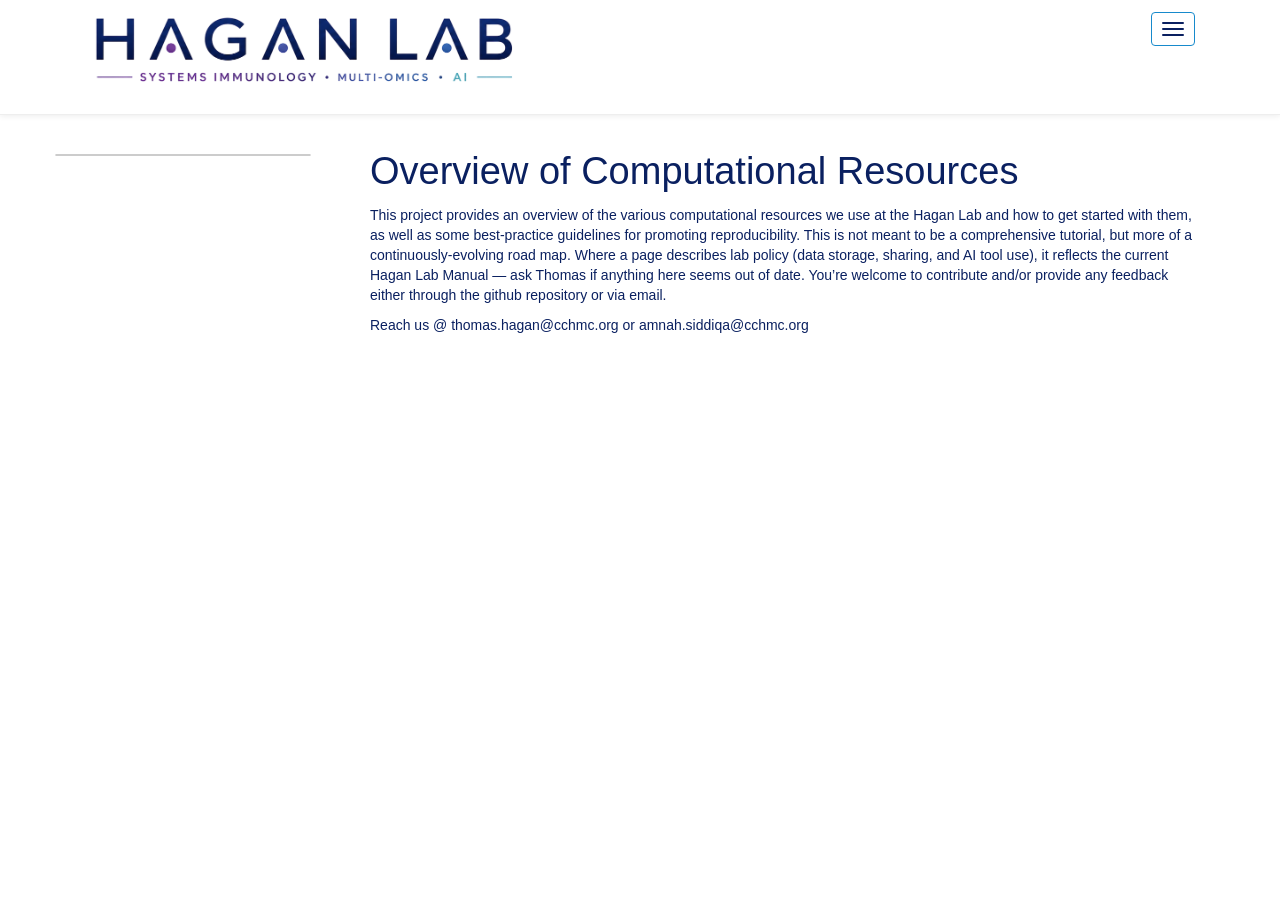
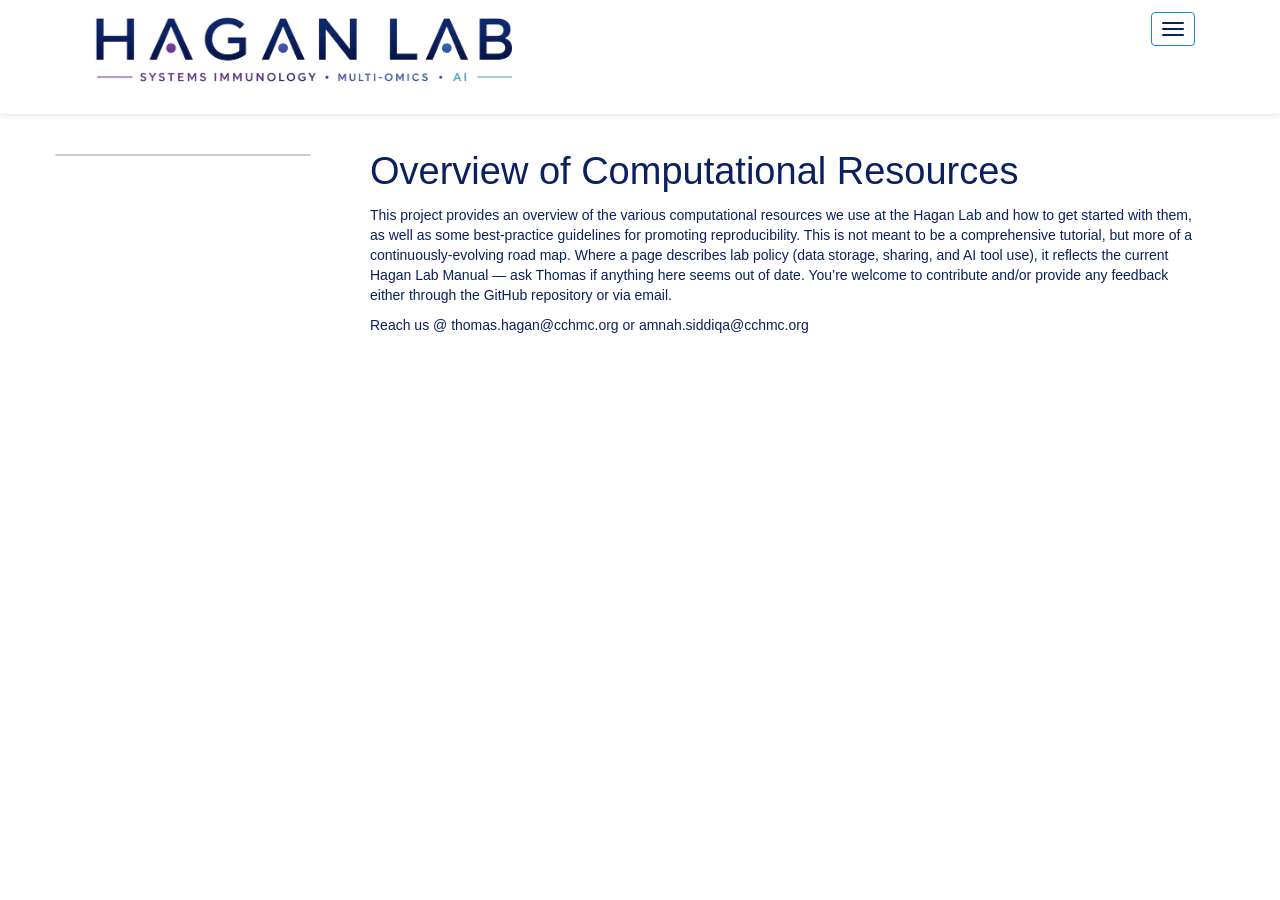
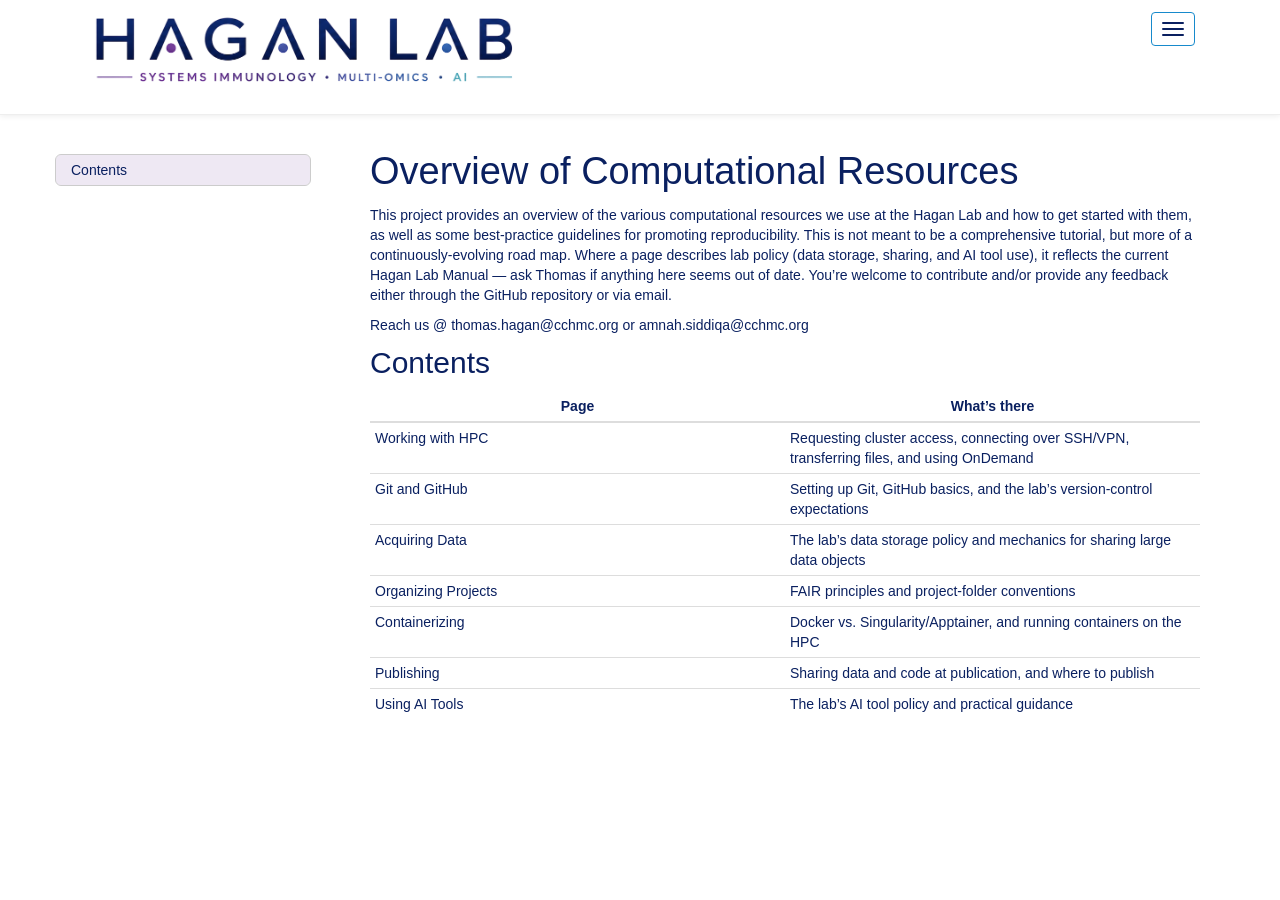
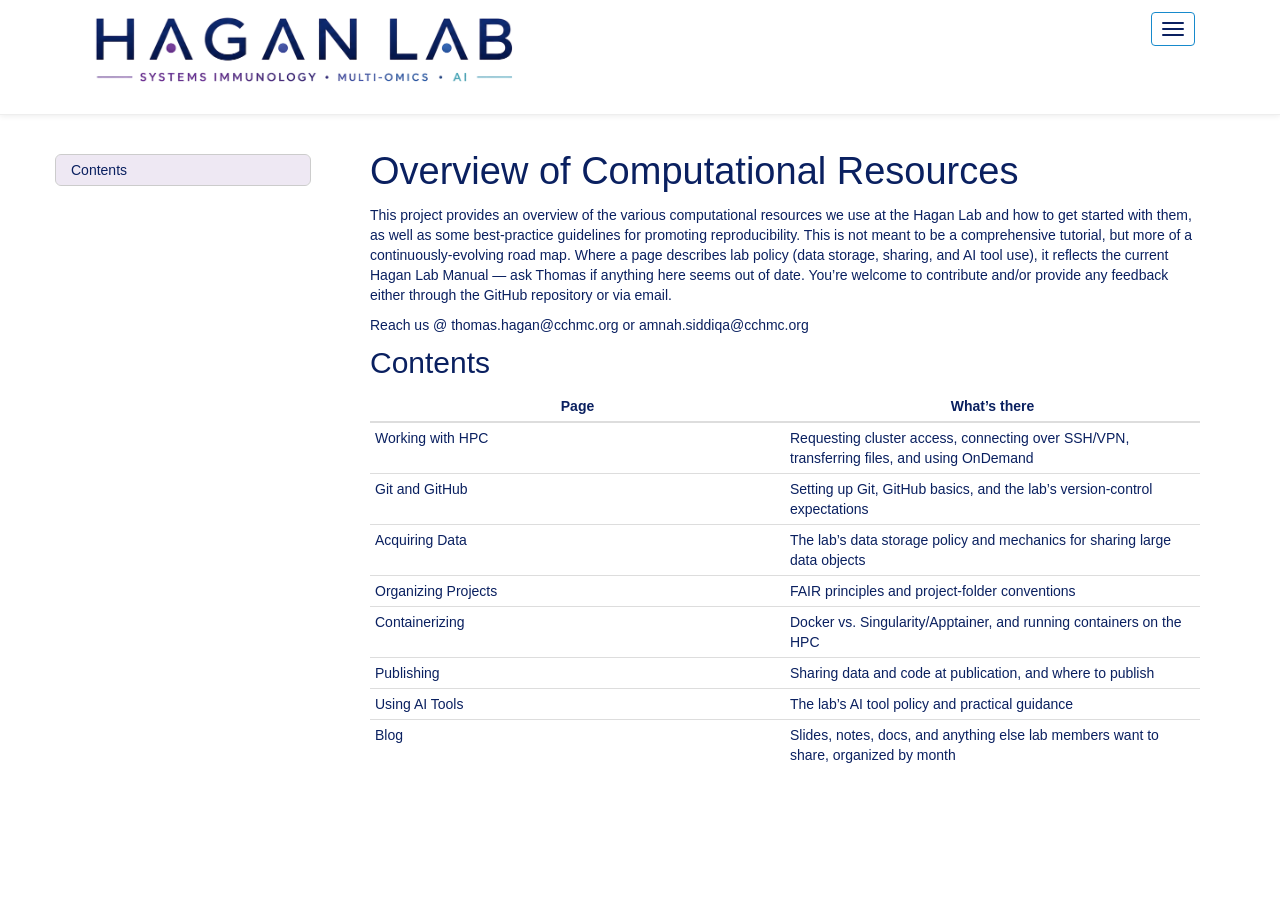
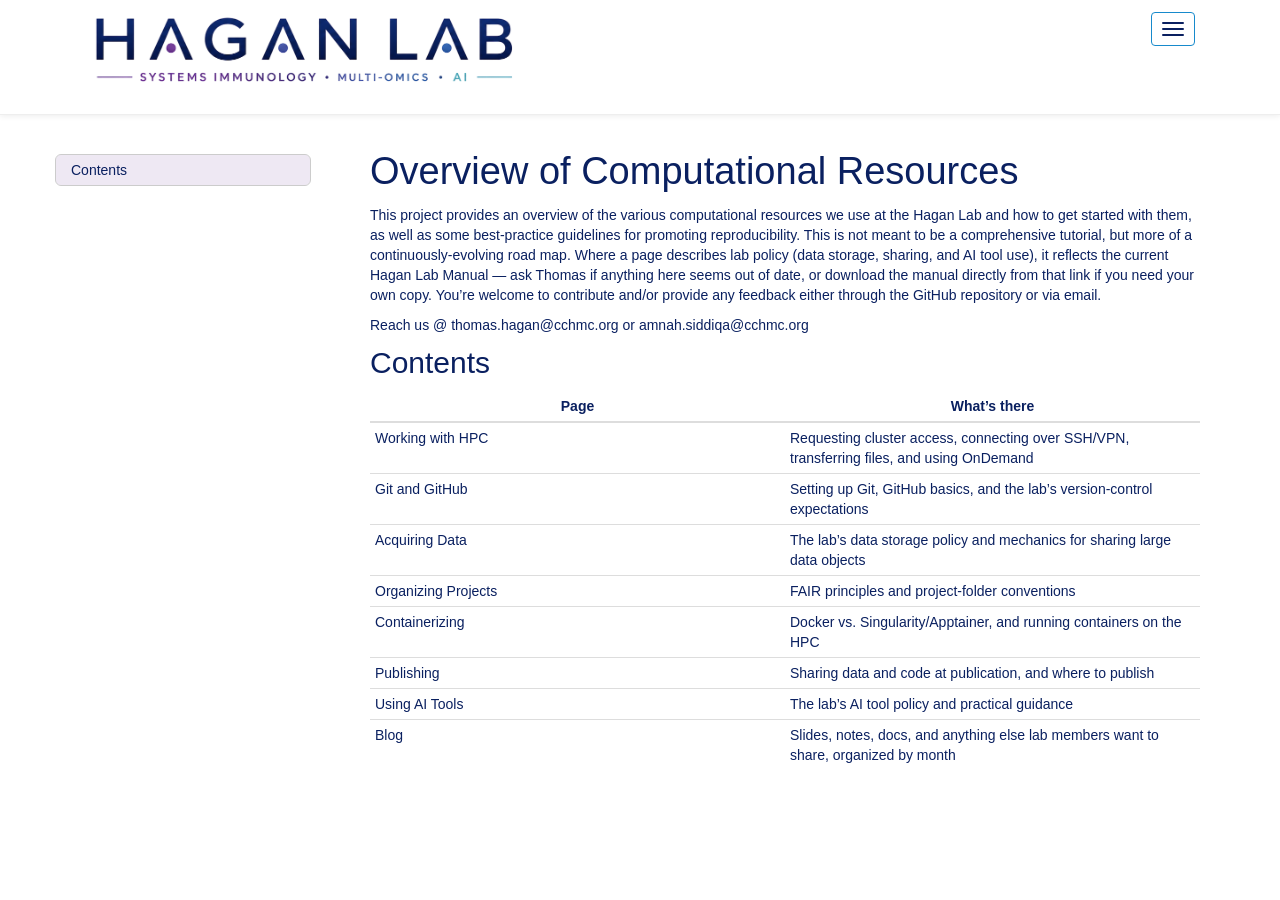
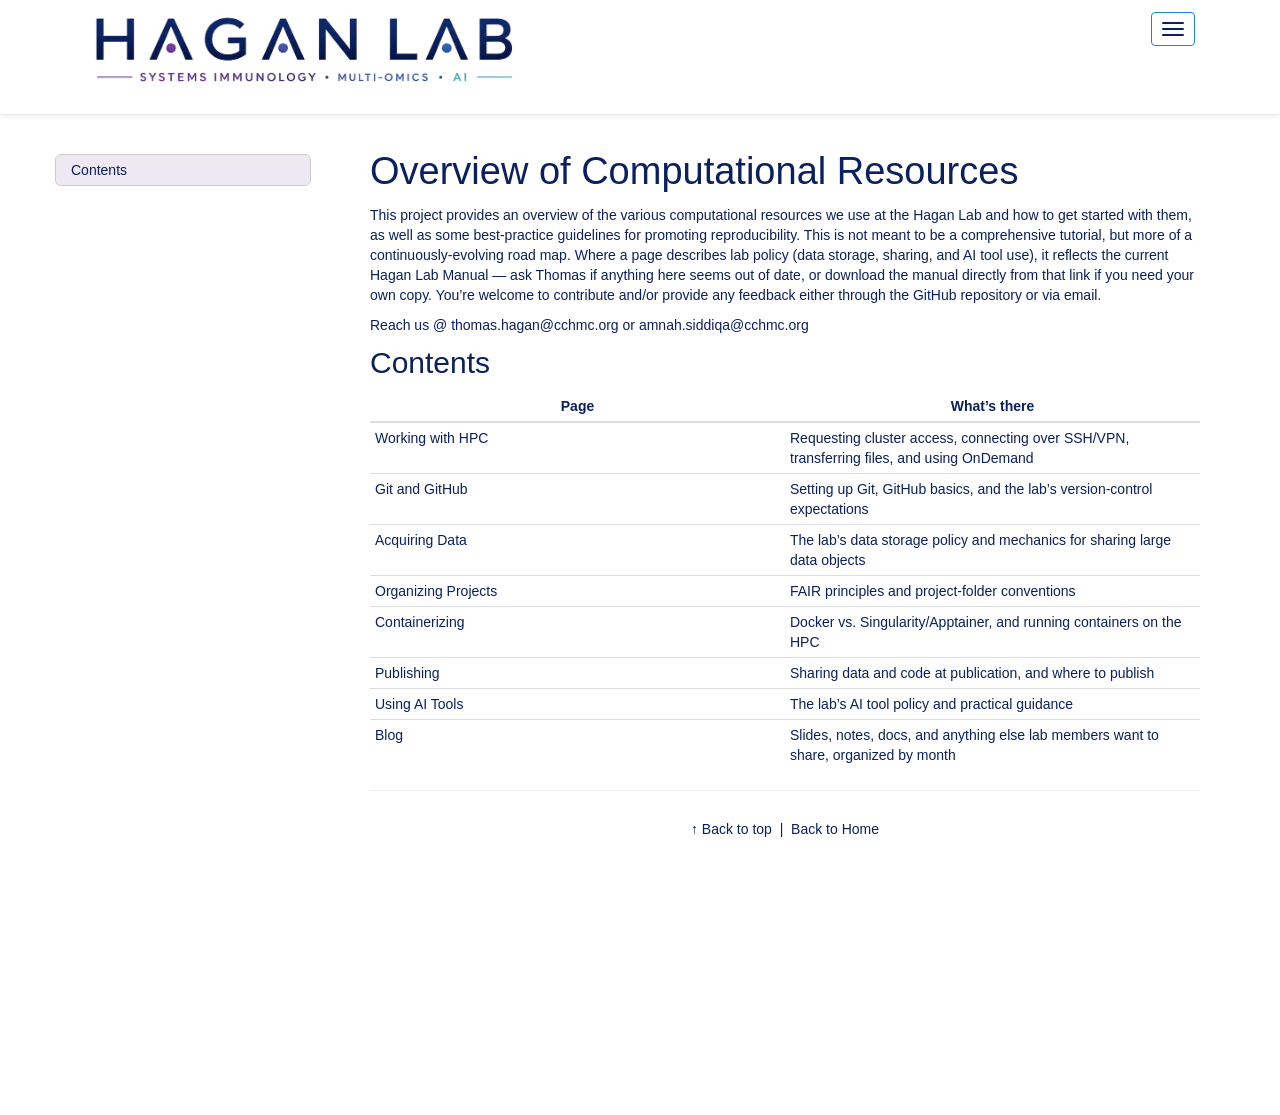
